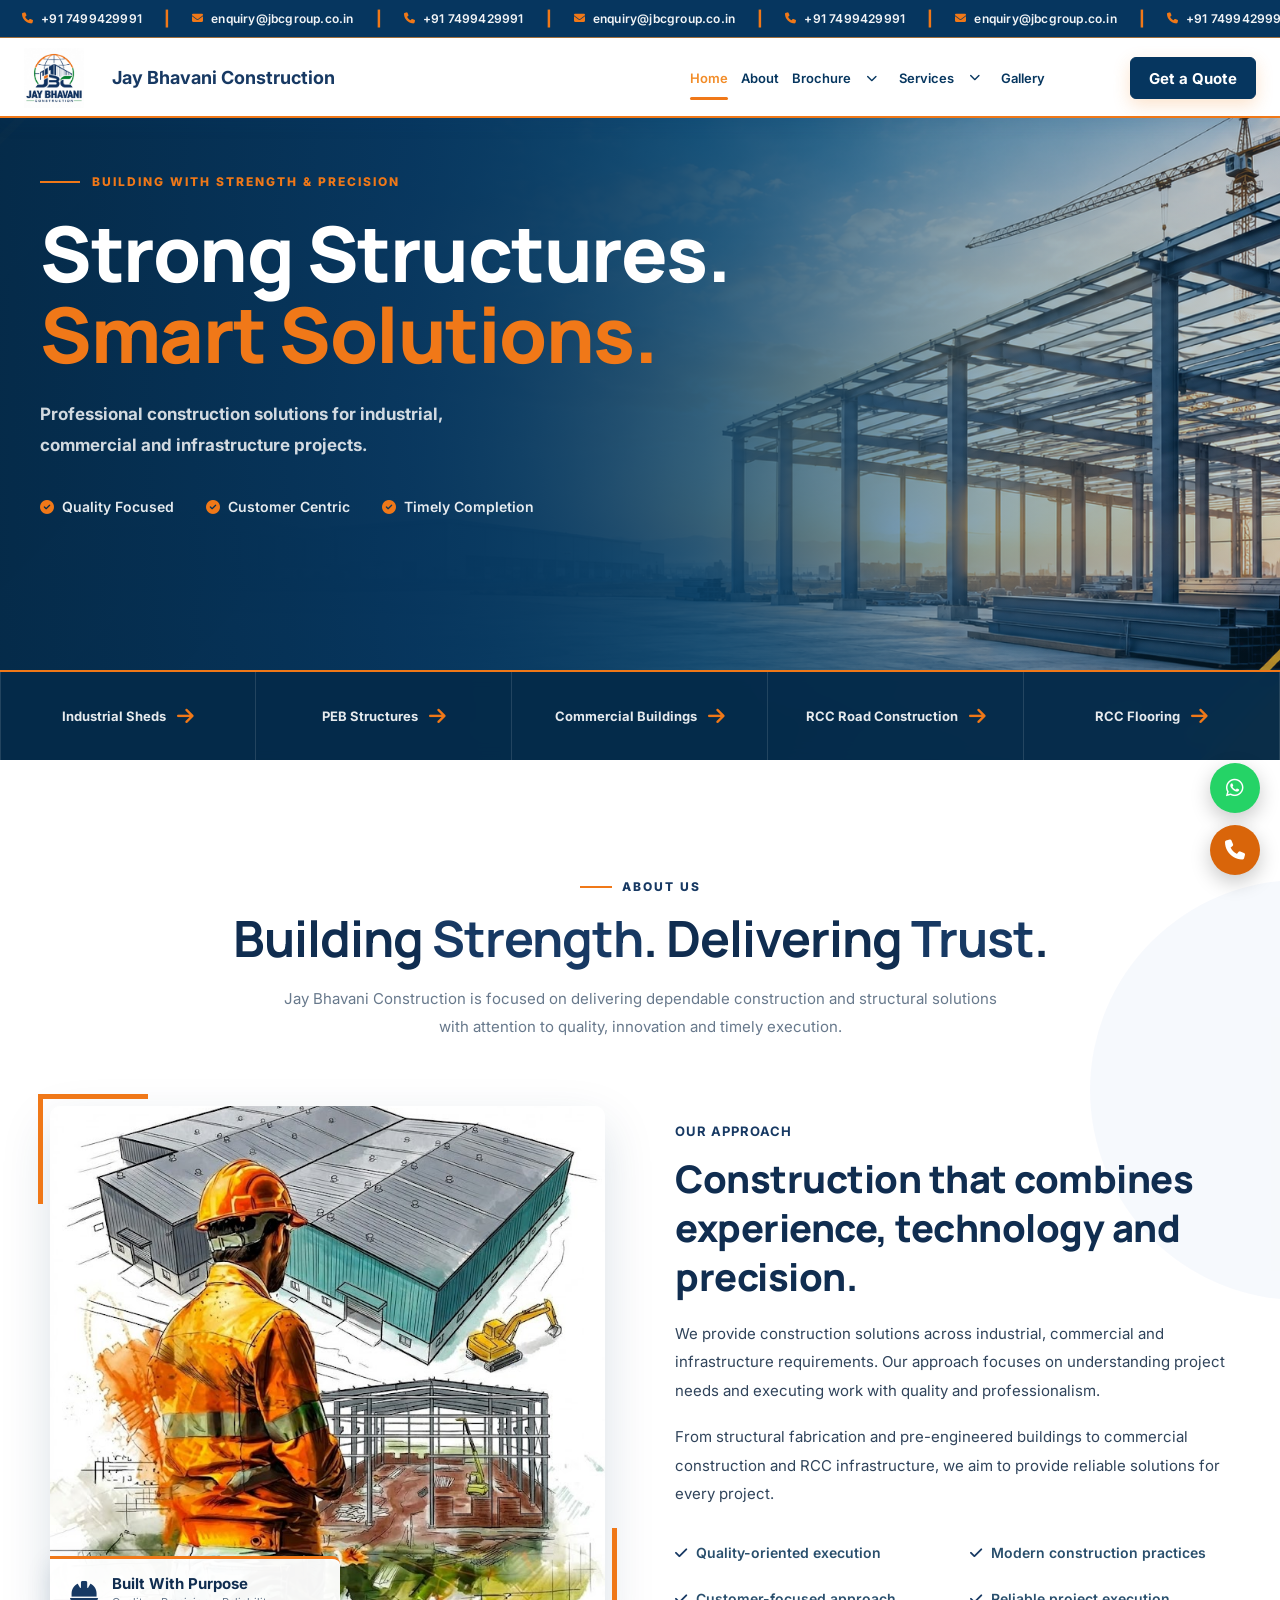
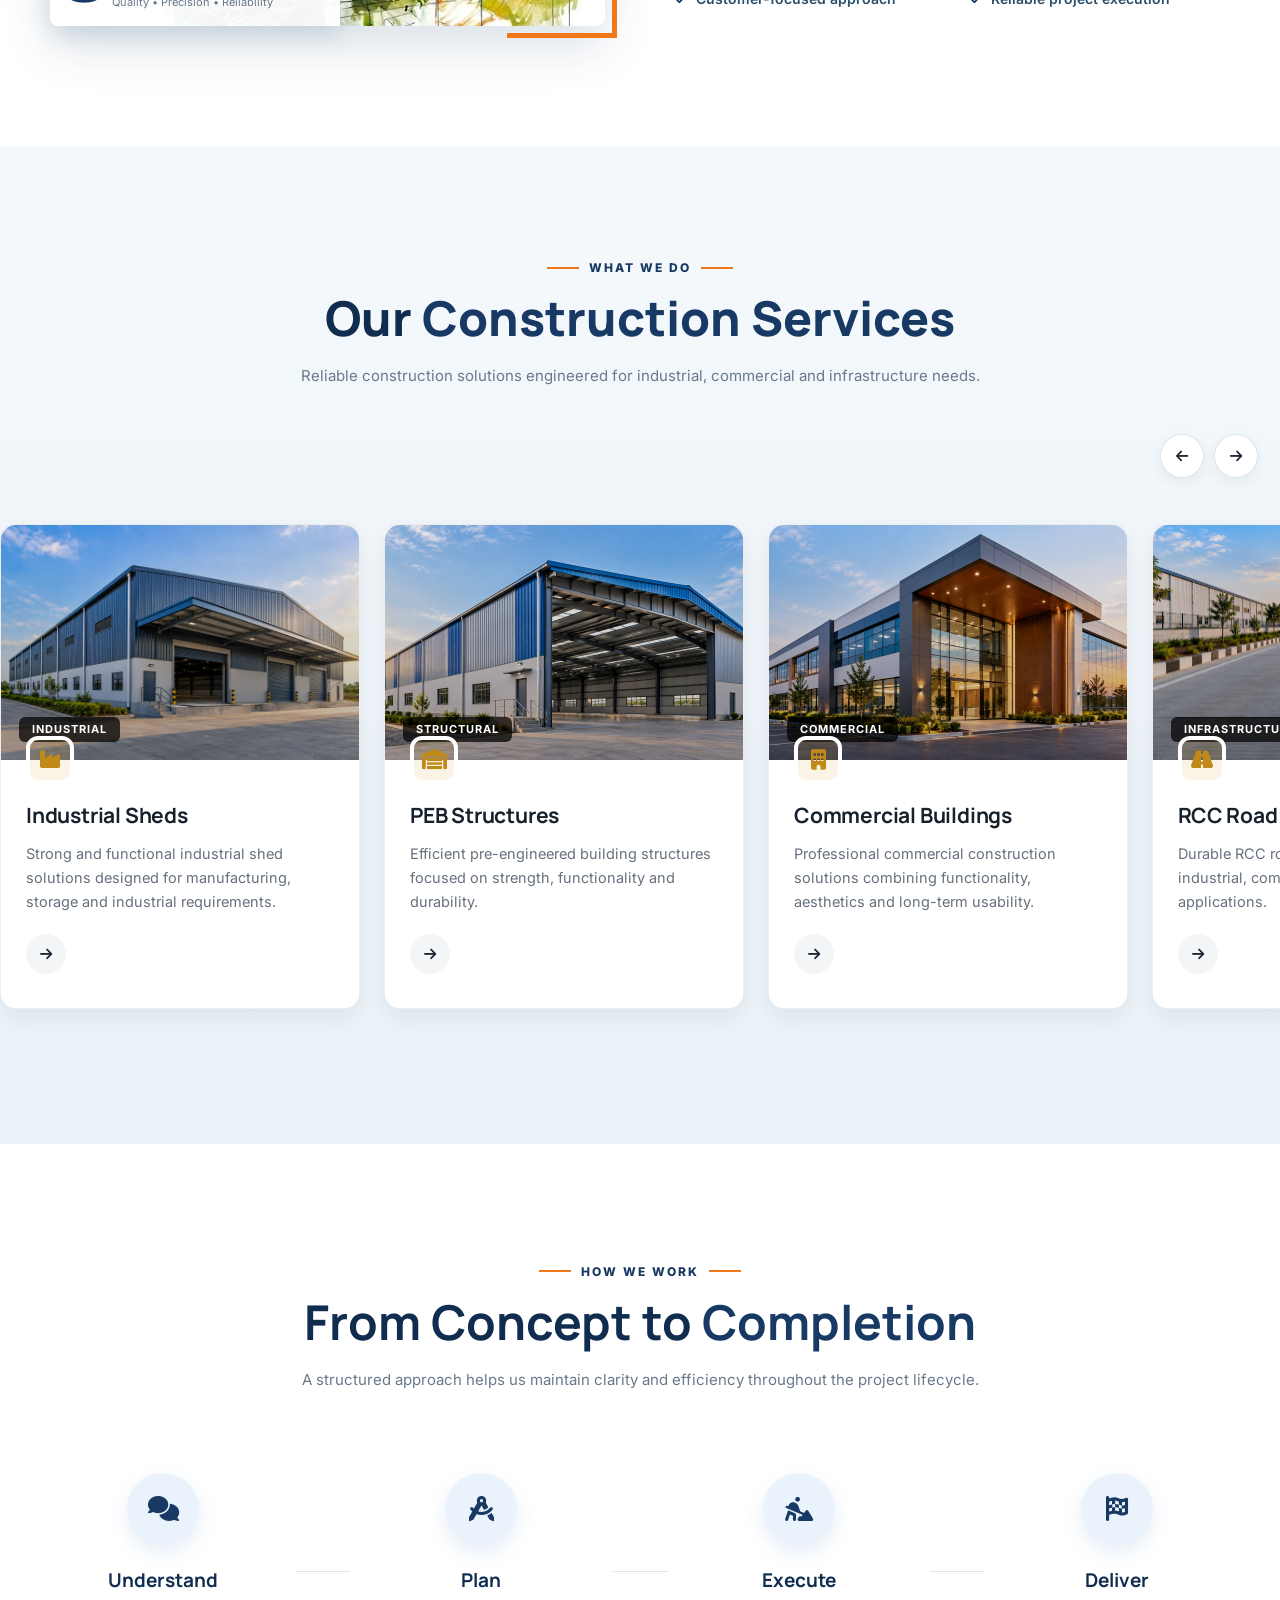
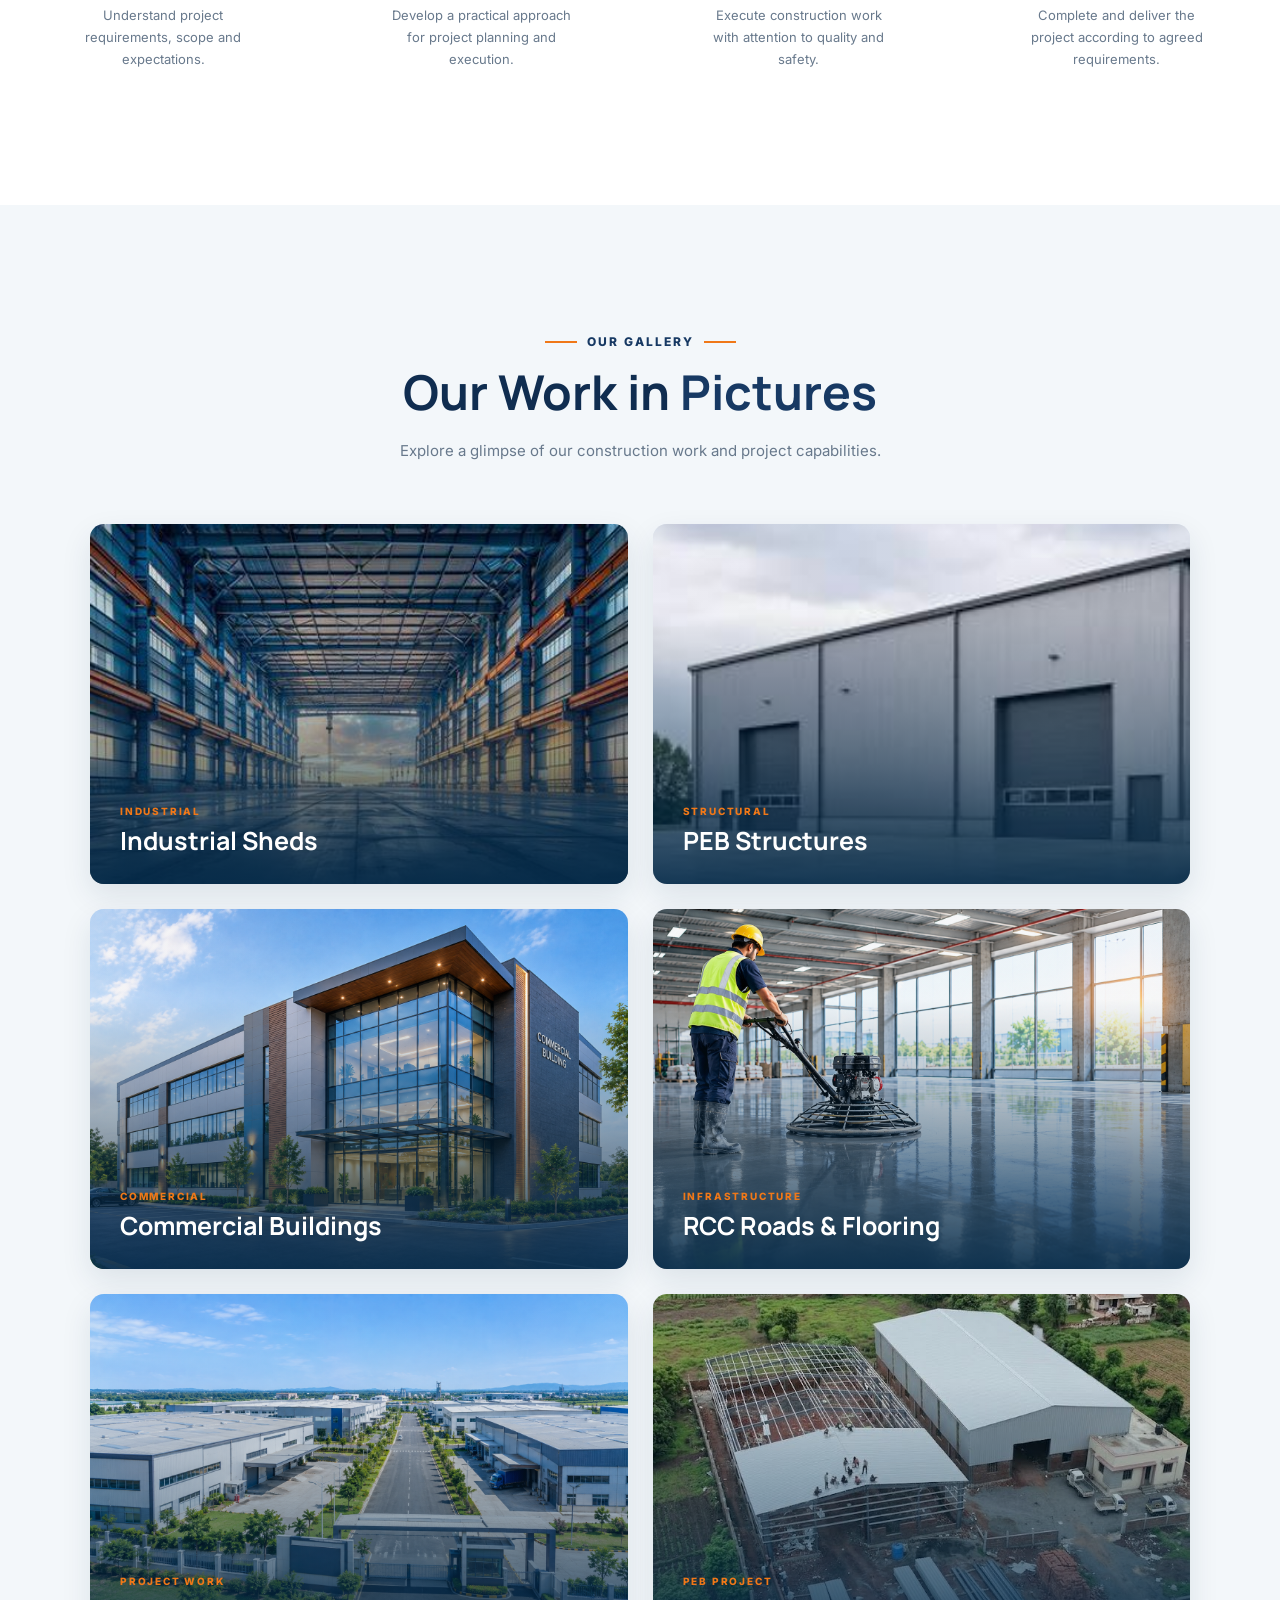
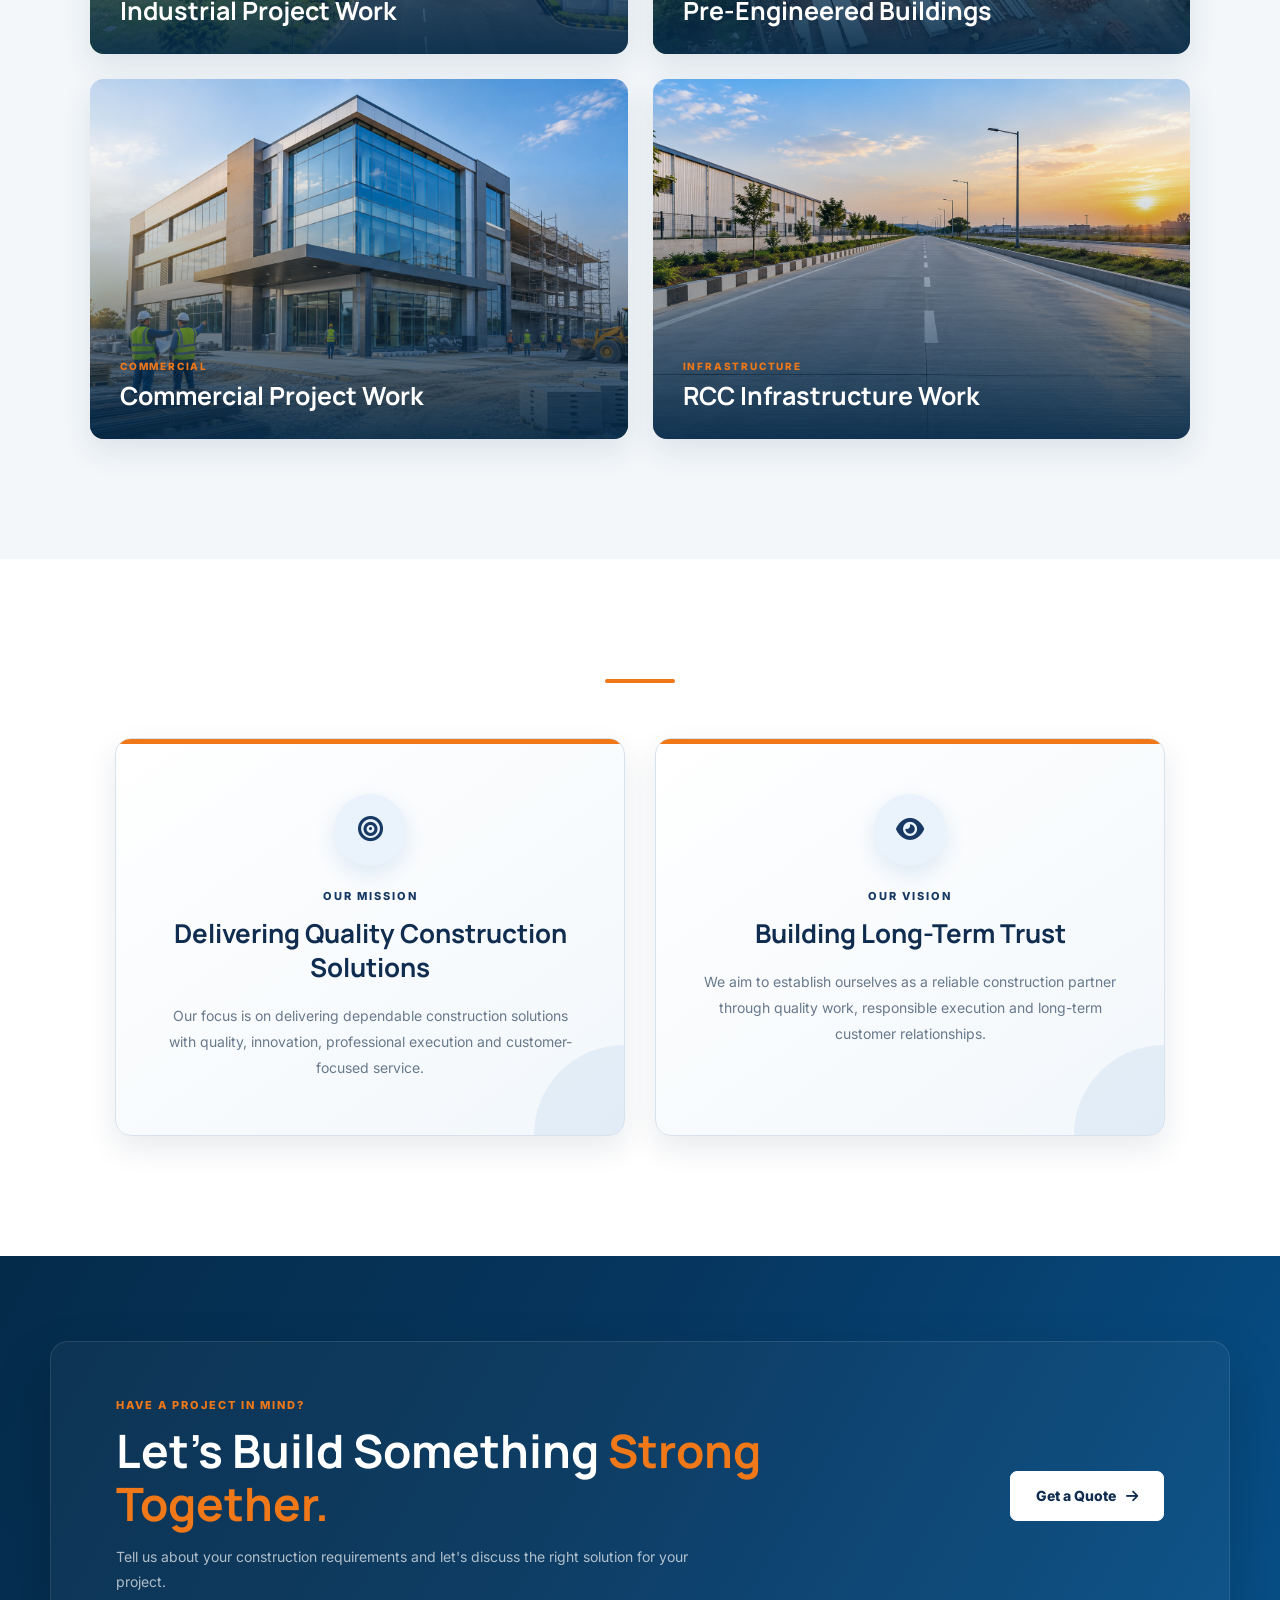
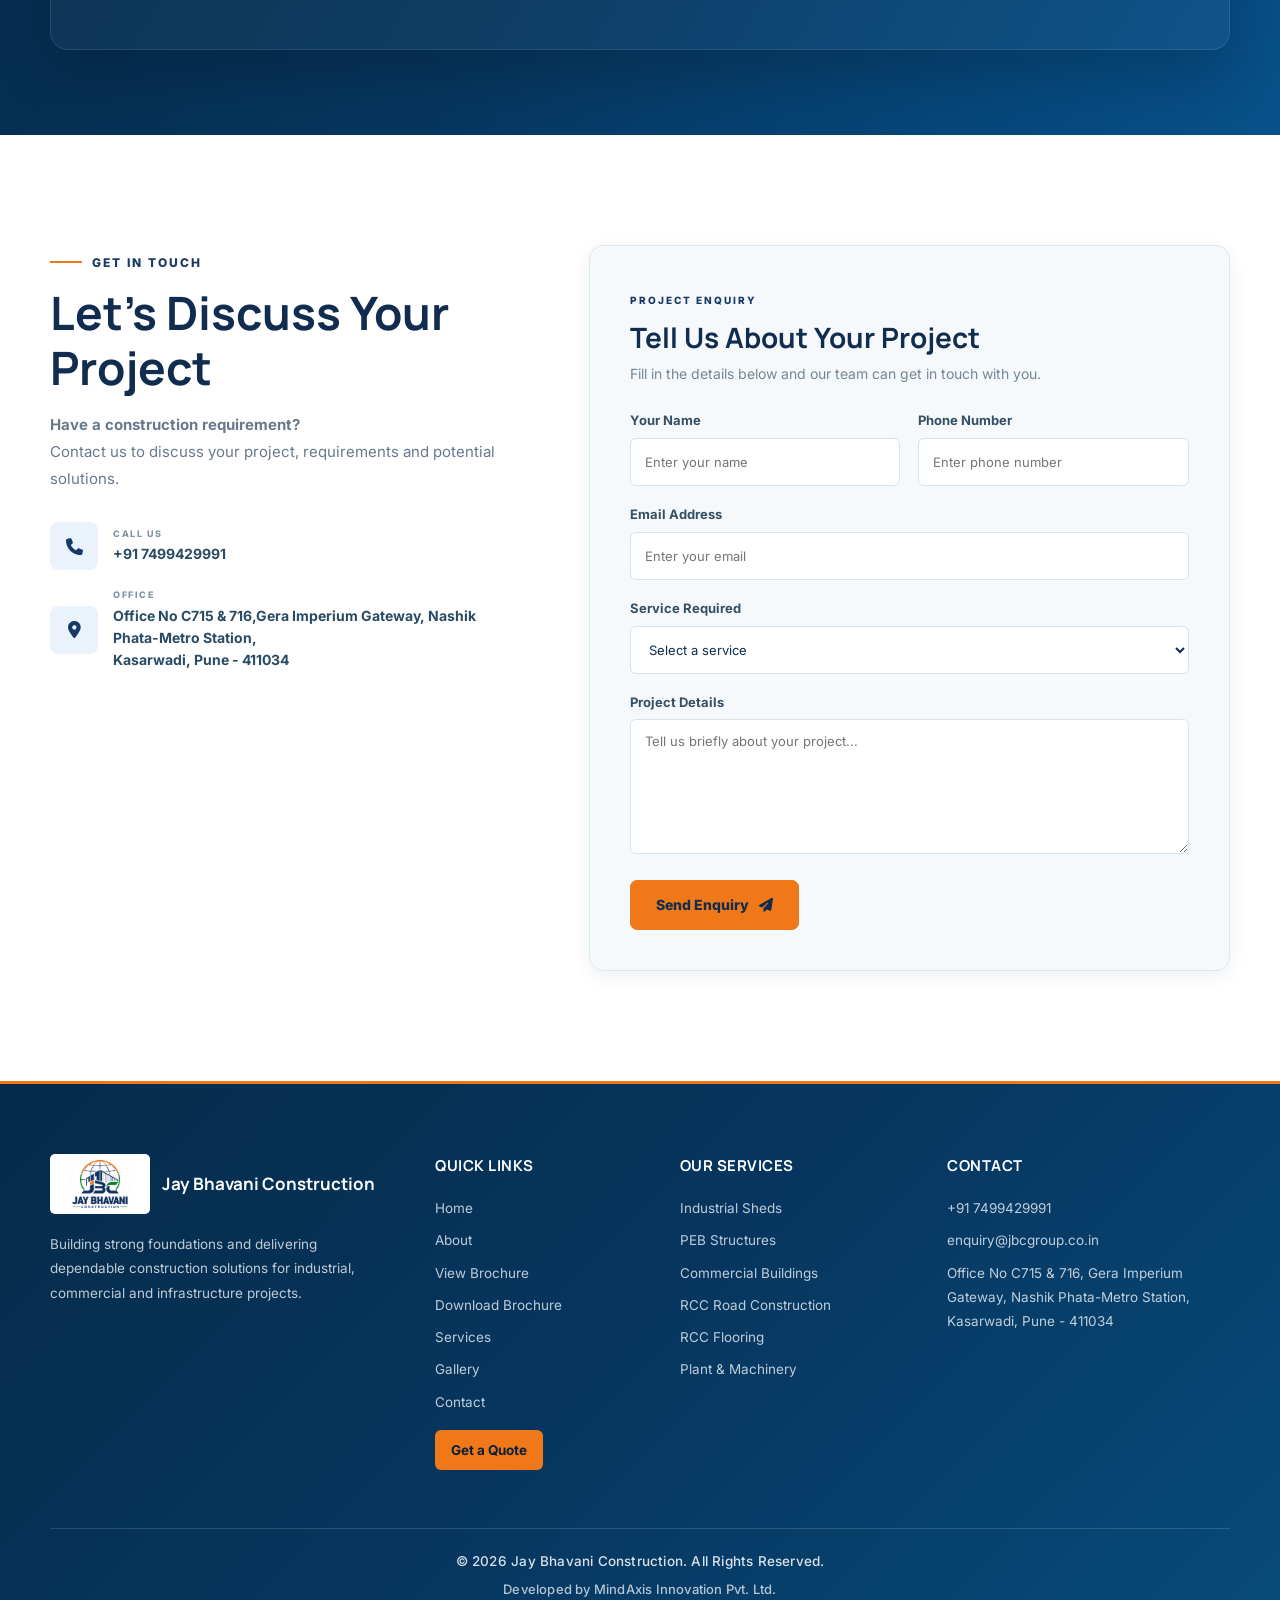
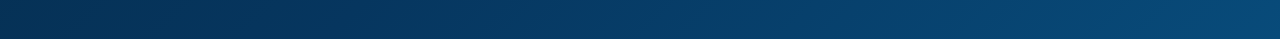
==== index.html @ 78c59402 "Update website" ====
<!DOCTYPE html>
<html lang="en">

<head>
    <meta charset="UTF-8">
    <meta name="viewport" content="width=device-width, initial-scale=1.0">

    <meta name="description"
          content="Jay Bhavani Construction - Industrial Sheds, PEB Structures, Commercial Buildings, RCC Road Construction and RCC Flooring.">

    <meta name="keywords"
          content="Jay Bhavani Construction, Industrial Sheds, PEB Structures, Commercial Buildings, RCC Roads, RCC Flooring, Construction">

    <meta name="author" content="Jay Bhavani Construction">

    <title>Jay Bhavani Construction | Strong Structures. Smart Solutions.</title>

    <!-- GOOGLE FONTS -->
    <link rel="preconnect" href="https://fonts.googleapis.com">
    <link rel="preconnect" href="https://fonts.gstatic.com" crossorigin>

    <link href="https://fonts.googleapis.com/css2?family=Inter:wght@400;500;600;700;800&family=Manrope:wght@400;500;600;700;800&display=swap"
          rel="stylesheet">

    <link href="https://fonts.googleapis.com/css2?family=Montserrat:wght@600;700;800&display=swap"
          rel="stylesheet">

    <!-- FONT AWESOME -->
    <link rel="stylesheet"
          href="https://cdnjs.cloudflare.com/ajax/libs/font-awesome/6.5.2/css/all.min.css">

    <!-- SHARED HEADER & FOOTER CSS -->


    <!-- MAIN CSS -->
    <link rel="stylesheet" href="style.css">

    <!-- SERVICES SLIDER AND GALLERY ANIMATIONS -->
    <style>
        /* =====================================================
           SERVICES SLIDER
        ===================================================== */

        .services-slider {
            width: 100%;
            overflow: hidden;
            position: relative;
            padding: 12px 0 30px;
        }

        .services-track {
            display: flex;
            align-items: stretch;
            gap: 24px;
            width: max-content;
            will-change: transform;
            transition: transform 1s cubic-bezier(0.22, 1, 0.36, 1);
        }

        .service-card {
            flex: 0 0 var(--service-card-width, 360px);
            width: var(--service-card-width, 360px);
            min-width: var(--service-card-width, 360px);
            height: 485px;
            display: flex;
            flex-direction: column;
            box-sizing: border-box;
            background: #ffffff;
            border-radius: 16px;
            overflow: hidden;
            border: 1px solid rgba(20, 35, 55, 0.08);
            text-decoration: none;
            box-shadow: 0 8px 24px rgba(0, 0, 0, 0.07);
            position: relative;
            transition: transform 0.35s ease,
                        box-shadow 0.35s ease;
        }

        .service-card:hover {
            transform: translateY(-8px);
            box-shadow: 0 18px 40px rgba(0, 0, 0, 0.13);
        }

        .service-image {
            width: 100%;
            height: 235px;
            min-height: 235px;
            position: relative;
            overflow: hidden;
            flex-shrink: 0;
            background: #e9edf1;
        }

        .service-image img {
            width: 100%;
            height: 100%;
            display: block;
            object-fit: cover;
            object-position: center;
            transition: transform 0.7s ease;
        }

        .service-card:hover .service-image img {
            transform: scale(1.07);
        }

        .service-image::after {
            content: "";
            position: absolute;
            inset: 0;
            background: linear-gradient(
                to bottom,
                rgba(0, 0, 0, 0.02),
                rgba(0, 0, 0, 0.28)
            );
            pointer-events: none;
        }

        .service-category {
            position: absolute;
            left: 18px;
            bottom: 18px;
            z-index: 2;
            padding: 7px 13px;
            border-radius: 6px;
            background: rgba(0, 0, 0, 0.72);
            color: #ffffff;
            font-size: 11px;
            font-weight: 700;
            letter-spacing: 1px;
            line-height: 1;
        }

        .service-content {
            flex: 1;
            display: flex;
            flex-direction: column;
            padding: 25px 25px 23px;
            box-sizing: border-box;
            background: #ffffff;
        }

        .service-icon {
            width: 48px;
            height: 48px;
            flex-shrink: 0;
            display: flex;
            align-items: center;
            justify-content: center;
            border-radius: 12px;
            background: rgba(214, 164, 55, 0.12);
            color: #c18a18;
            font-size: 20px;
            margin-bottom: 17px;
            transition: background 0.3s ease,
                        color 0.3s ease,
                        transform 0.3s ease;
        }

        .service-card:hover .service-icon {
            background: #c18a18;
            color: #ffffff;
            transform: translateY(-2px);
        }

        .service-content h3 {
            margin: 0 0 11px;
            min-height: 30px;
            color: #17212b;
            font-size: 21px;
            line-height: 1.35;
            font-weight: 700;
            letter-spacing: -0.2px;
        }

        .service-content p {
            margin: 0;
            color: #66717d;
            font-size: 14.5px;
            line-height: 1.65;
            display: -webkit-box;
            -webkit-line-clamp: 4;
            -webkit-box-orient: vertical;
            overflow: hidden;
        }

        .service-arrow {
            width: 40px;
            height: 40px;
            margin-top: auto;
            display: flex;
            align-items: center;
            justify-content: center;
            border-radius: 50%;
            background: #f3f5f7;
            color: #1c2935;
            font-size: 14px;
            transition: background 0.3s ease,
                        color 0.3s ease,
                        transform 0.3s ease;
        }

        .service-card:hover .service-arrow {
            background: #c18a18;
            color: #ffffff;
            transform: translateX(5px);
        }

        .service-card::before {
            content: "";
            position: absolute;
            left: 0;
            right: 0;
            bottom: 0;
            height: 3px;
            background: #c18a18;
            transform: scaleX(0);
            transform-origin: left;
            transition: transform 0.35s ease;
            z-index: 5;
        }

        .service-card:hover::before {
            transform: scaleX(1);
        }

        .services-controls-row {
            display: flex;
            justify-content: flex-end;
            align-items: center;
            margin-bottom: 18px;
        }

        .services-slider-controls {
            display: flex;
            gap: 10px;
        }

        .service-nav-btn {
            width: 44px;
            height: 44px;
            border: 1px solid rgba(20, 35, 55, 0.12);
            border-radius: 50%;
            background: #ffffff;
            color: #1d2935;
            display: flex;
            align-items: center;
            justify-content: center;
            cursor: pointer;
            font-size: 14px;
            box-shadow: 0 5px 15px rgba(0, 0, 0, 0.06);
            transition: background 0.3s ease,
                        color 0.3s ease,
                        border-color 0.3s ease,
                        transform 0.3s ease,
                        box-shadow 0.3s ease;
        }

        .service-nav-btn:hover {
            background: #c18a18;
            color: #ffffff;
            border-color: #c18a18;
            transform: translateY(-2px);
            box-shadow: 0 8px 20px rgba(193, 138, 24, 0.25);
        }

        @media (min-width: 1101px) {
            .service-card {
                height: 485px;
            }

            .service-image {
                height: 235px;
                min-height: 235px;
            }
        }

        @media (max-width: 1100px) and (min-width: 769px) {
            .services-track {
                gap: 24px;
            }

            .service-card {
                height: 465px;
            }

            .service-image {
                height: 220px;
                min-height: 220px;
            }

            .service-content {
                padding: 22px;
            }

            .service-content h3 {
                font-size: 20px;
            }

            .service-content p {
                font-size: 14px;
            }
        }

        @media (max-width: 768px) {
            .services-slider {
                padding-bottom: 20px;
            }

            .services-track {
                gap: 16px;
            }

            .service-card {
                height: 450px;
                border-radius: 14px;
            }

            .service-image {
                height: 215px;
                min-height: 215px;
            }

            .service-content {
                padding: 21px;
            }

            .service-icon {
                width: 44px;
                height: 44px;
                margin-bottom: 14px;
            }

            .service-content h3 {
                font-size: 19px;
            }

            .service-content p {
                font-size: 14px;
                line-height: 1.6;
            }

            .services-controls-row {
                justify-content: center;
                margin-bottom: 15px;
            }
        }

        @media (max-width: 480px) {
            .service-card {
                height: 440px;
            }

            .service-image {
                height: 205px;
                min-height: 205px;
            }

            .service-content {
                padding: 19px;
            }

            .service-content h3 {
                font-size: 18px;
            }

            .service-category {
                left: 14px;
                bottom: 14px;
                font-size: 10px;
                padding: 6px 10px;
            }
        }

        /* =====================================================
           GALLERY ANIMATION
        ===================================================== */

        .gallery-item {
            opacity: 0;
            transform: translateY(55px) scale(0.96);
            transition: opacity 0.8s ease,
                        transform 0.8s cubic-bezier(0.22, 1, 0.36, 1);
            overflow: hidden;
        }

        .gallery-item.gallery-visible {
            opacity: 1;
            transform: translateY(0) scale(1);
        }

        .gallery-item:nth-child(1) { transition-delay: 0.05s; }
        .gallery-item:nth-child(2) { transition-delay: 0.15s; }
        .gallery-item:nth-child(3) { transition-delay: 0.25s; }
        .gallery-item:nth-child(4) { transition-delay: 0.35s; }
        .gallery-item:nth-child(5) { transition-delay: 0.45s; }
        .gallery-item:nth-child(6) { transition-delay: 0.55s; }
        .gallery-item:nth-child(7) { transition-delay: 0.65s; }
        .gallery-item:nth-child(8) { transition-delay: 0.75s; }

        .gallery-item img {
            transition: transform 0.7s ease;
        }

        .gallery-item:hover img {
            transform: scale(1.06);
        }

        @media (prefers-reduced-motion: reduce) {
            .services-track,
            .service-card,
            .service-image img,
            .gallery-item,
            .gallery-item img {
                transition: none !important;
            }
        }
    </style>
    <link rel="stylesheet" href="hf.css">
</head>

<body>

    <!-- TOP CONTACT BAR -->
    <div class="top-contact-bar" aria-label="Contact information">
    <div class="top-contact-track">
        <div class="top-contact-group">
            <a href="tel:+917499429991" class="top-contact-item"><i class="fa-solid fa-phone" aria-hidden="true"></i> +91 7499429991</a>
            <span class="top-contact-separator">|</span>
            <a href="mailto:enquiry@jbcgroup.co.in" class="top-contact-item"><i class="fa-solid fa-envelope" aria-hidden="true"></i> enquiry@jbcgroup.co.in</a>
            <span class="top-contact-separator">|</span>
            <a href="tel:+917499429991" class="top-contact-item"><i class="fa-solid fa-phone" aria-hidden="true"></i> +91 7499429991</a>
            <span class="top-contact-separator">|</span>
            <a href="mailto:enquiry@jbcgroup.co.in" class="top-contact-item"><i class="fa-solid fa-envelope" aria-hidden="true"></i> enquiry@jbcgroup.co.in</a>
            <span class="top-contact-separator">|</span>
        </div>
        <div class="top-contact-group" aria-hidden="true">
            <a href="tel:+917499429991" class="top-contact-item" tabindex="-1"><i class="fa-solid fa-phone" aria-hidden="true"></i> +91 7499429991</a>
            <span class="top-contact-separator">|</span>
            <a href="mailto:enquiry@jbcgroup.co.in" class="top-contact-item" tabindex="-1"><i class="fa-solid fa-envelope" aria-hidden="true"></i> enquiry@jbcgroup.co.in</a>
            <span class="top-contact-separator">|</span>
            <a href="tel:+917499429991" class="top-contact-item" tabindex="-1"><i class="fa-solid fa-phone" aria-hidden="true"></i> +91 7499429991</a>
            <span class="top-contact-separator">|</span>
            <a href="mailto:enquiry@jbcgroup.co.in" class="top-contact-item" tabindex="-1"><i class="fa-solid fa-envelope" aria-hidden="true"></i> enquiry@jbcgroup.co.in</a>
            <span class="top-contact-separator">|</span>
        </div>
    </div>
</div>

    <header class="header" id="header">
        <div class="container nav-container">
            <a href="index.html#home" class="logo">
                <img src="./logoo.png" alt="Jay Bhavani Construction Logo" class="site-logo">
                <div class="logo-name">Jay Bhavani Construction</div>
            </a>

            <nav class="navbar" id="navbar" aria-label="Main navigation">
                <a href="index.html#home" class="nav-link active" aria-current="page">Home</a>
                <a href="about.html" class="nav-link">About</a>

                <div class="nav-item brochure-nav-item" id="brochureNavItem">
                    <div class="brochure-nav-header">
                        <button type="button" class="brochure-nav-trigger" id="brochureNavTrigger" aria-haspopup="true" aria-expanded="false" aria-controls="brochureDropdown">Brochure</button>
                        <button type="button" class="services-dropdown-toggle" id="brochureDropdownToggle" aria-label="Toggle Brochure menu" aria-expanded="false" aria-controls="brochureDropdown">
                            <i class="fa-solid fa-chevron-down" aria-hidden="true"></i>
                        </button>
                    </div>
                    <div class="services-dropdown brochure-dropdown" id="brochureDropdown" aria-hidden="true">
                        <a href="Jay_Bhawani_Construction_Brochure.pdf" class="services-dropdown-link" target="_blank" rel="noopener noreferrer">
                            <span class="services-dropdown-icon"><i class="fa-solid fa-eye" aria-hidden="true"></i></span>
                            <span><strong>View Brochure</strong><small>Open the brochure in a new tab</small></span>
                        </a>
                        <a href="Jay_Bhawani_Construction_Brochure.pdf" class="services-dropdown-link" download="Jay_Bhawani_Construction_Brochure.pdf">
                            <span class="services-dropdown-icon"><i class="fa-solid fa-download" aria-hidden="true"></i></span>
                            <span><strong>Download Brochure</strong><small>Save a copy of our brochure</small></span>
                        </a>
                    </div>
                </div>

                <div class="nav-item services-nav-item" id="servicesNavItem">
                    <div class="services-nav-header">
                        <a href="services.html" class="nav-link services-nav-link">Services</a>
                        <button type="button" class="services-dropdown-toggle" id="servicesDropdownToggle" aria-label="Toggle Services menu" aria-expanded="false" aria-controls="servicesDropdown">
                            <i class="fa-solid fa-chevron-down" aria-hidden="true"></i>
                        </button>
                    </div>
                    <div class="services-dropdown" id="servicesDropdown" aria-hidden="true">
                        <div class="services-dropdown-heading">
                            <span>OUR SERVICES</span>
                            <p>Explore our construction solutions</p>
                        </div>
                        <a href="industrial-sheds.html" class="services-dropdown-link">
                            <span class="services-dropdown-icon"><i class="fa-solid fa-industry" aria-hidden="true"></i></span>
                            <span><strong>Industrial Sheds</strong><small>Industrial construction solutions</small></span>
                            <i class="fa-solid fa-arrow-right dropdown-link-arrow" aria-hidden="true"></i>
                        </a>
                        <a href="pebstructure.html" class="services-dropdown-link">
                            <span class="services-dropdown-icon"><i class="fa-solid fa-warehouse" aria-hidden="true"></i></span>
                            <span><strong>PEB Structures</strong><small>Pre-engineered building structures</small></span>
                            <i class="fa-solid fa-arrow-right dropdown-link-arrow" aria-hidden="true"></i>
                        </a>
                        <a href="commercial-buildings.html" class="services-dropdown-link">
                            <span class="services-dropdown-icon"><i class="fa-solid fa-building" aria-hidden="true"></i></span>
                            <span><strong>Commercial Buildings</strong><small>Commercial construction projects</small></span>
                            <i class="fa-solid fa-arrow-right dropdown-link-arrow" aria-hidden="true"></i>
                        </a>
                        <a href="rcc-road-construction.html" class="services-dropdown-link">
                            <span class="services-dropdown-icon"><i class="fa-solid fa-road" aria-hidden="true"></i></span>
                            <span><strong>RCC Road Construction</strong><small>Durable RCC road solutions</small></span>
                            <i class="fa-solid fa-arrow-right dropdown-link-arrow" aria-hidden="true"></i>
                        </a>
                        <a href="rcc-flooring.html" class="services-dropdown-link">
                            <span class="services-dropdown-icon"><i class="fa-solid fa-layer-group" aria-hidden="true"></i></span>
                            <span><strong>RCC Flooring</strong><small>Strong and durable flooring</small></span>
                            <i class="fa-solid fa-arrow-right dropdown-link-arrow" aria-hidden="true"></i>
                        </a>
                        <a href="plant-machinery.html" class="services-dropdown-link">
                            <span class="services-dropdown-icon"><i class="fa-solid fa-gears" aria-hidden="true"></i></span>
                            <span><strong>Plant &amp; Machinery</strong><small>Advanced fleet &amp; modern equipment</small></span>
                            <i class="fa-solid fa-arrow-right dropdown-link-arrow" aria-hidden="true"></i>
                        </a>
                    </div>
                </div>

                <a href="gallery.html" class="nav-link">Gallery</a>
                <a href="contact.html" class="nav-link">Contact</a>
                <a href="contact.html" class="nav-quote">Get a Quote</a>
            </nav>

            <button class="menu-toggle" id="menuToggle" type="button" aria-label="Open Menu" aria-expanded="false" aria-controls="navbar">
                <span></span><span></span><span></span>
            </button>
        </div>
    </header>

    <main>

        <!-- HERO -->
        <section class="hero" id="home">
            <div class="hero-overlay"></div>

            <div class="container hero-container">
                <div class="hero-content">

                    <div class="hero-tag">
                        <span></span>
                        BUILDING WITH STRENGTH & PRECISION
                    </div>

                    <h1>
                        Strong Structures.
                        <span>Smart Solutions.</span>
                    </h1>

                    <p class="hero-description">
                        <strong>
                            Professional construction solutions for industrial,
                            <br>
                            commercial and infrastructure projects.
                        </strong>
                    </p>
                    <div class="hero-features">
                        <div class="hero-feature">
                            <i class="fa-solid fa-circle-check"></i>
                            <span>Quality Focused</span>
                        </div>

                        <div class="hero-feature">
                            <i class="fa-solid fa-circle-check"></i>
                            <span>Customer Centric</span>
                        </div>

                        <div class="hero-feature">
                            <i class="fa-solid fa-circle-check"></i>
                            <span>Timely Completion</span>
                        </div>
                    </div>

                </div>
            </div>

            <div class="hero-bottom">
                <div class="container hero-bottom-inner">

                    <a href="industrial-sheds.html" class="hero-bottom-item">
                        <div><span>Industrial Sheds</span></div>
                        <i class="fa-solid fa-arrow-right strip-arrow"></i>
                    </a>

                    <a href="pebstructure.html" class="hero-bottom-item">
                        <div><span>PEB Structures</span></div>
                        <i class="fa-solid fa-arrow-right strip-arrow"></i>
                    </a>

                    <a href="commercial-buildings.html" class="hero-bottom-item">
                        <div><span>Commercial Buildings</span></div>
                        <i class="fa-solid fa-arrow-right strip-arrow"></i>
                    </a>

                    <a href="rcc-road-construction.html" class="hero-bottom-item">
                        <div><span>RCC Road Construction</span></div>
                        <i class="fa-solid fa-arrow-right strip-arrow"></i>
                    </a>

                    <a href="rcc-flooring.html" class="hero-bottom-item">
                        <div><span>RCC Flooring</span></div>
                        <i class="fa-solid fa-arrow-right strip-arrow"></i>
                    </a>

                </div>
            </div>
        </section>

        <!-- ABOUT -->
        <section class="section about-section" id="about">
            <div class="container">

                <div class="section-heading">
                    <div class="section-tag">
                        <span></span>
                        ABOUT US
                    </div>

                    <h2>
                        Building <span>Strength</span>.
                        Delivering <span>Trust</span>.
                    </h2>

                    <p>
                        Jay Bhavani Construction is focused on delivering dependable
                        construction and structural solutions with attention to
                        quality, innovation and timely execution.
                    </p>
                </div>

                <div class="about-grid">

                    <div class="about-image">
                        <img src="images/ABOUTSECTIONIMAG.jpg"
                             alt="Industrial Shed Construction">

                        <div class="image-badge">
                            <i class="fa-solid fa-hard-hat"></i>
                            <div>
                                <strong>Built With Purpose</strong>
                                <small>Quality • Precision • Reliability</small>
                            </div>
                        </div>
                    </div>

                    <div class="about-content">
                        <span class="content-label"><strong>OUR APPROACH</strong></span>

                        <h3>
                            Construction that combines experience, technology and precision.
                        </h3>

                        <p>
                            We provide construction solutions across industrial,
                            commercial and infrastructure requirements. Our approach
                            focuses on understanding project needs and executing work
                            with quality and professionalism.
                        </p>

                        <p>
                            From structural fabrication and pre-engineered buildings
                            to commercial construction and RCC infrastructure, we aim
                            to provide reliable solutions for every project.
                        </p>

                        <div class="about-points">
                            <div>
                                <i class="fa-solid fa-check"></i>
                                <span>Quality-oriented execution</span>
                            </div>

                            <div>
                                <i class="fa-solid fa-check"></i>
                                <span>Modern construction practices</span>
                            </div>

                            <div>
                                <i class="fa-solid fa-check"></i>
                                <span>Customer-focused approach</span>
                            </div>

                            <div>
                                <i class="fa-solid fa-check"></i>
                                <span>Reliable project execution</span>
                            </div>
                        </div>
                    </div>

                </div>
            </div>
        </section>

        <!-- SERVICES -->
        <section class="section services-section" id="services">
            <div class="container">

                <div class="section-heading centered">
                    <div class="section-tag">
                        <span></span>
                        WHAT WE DO
                        <span></span>
                    </div>

                    <h2>Our <span>Construction Services</span></h2>

                    <p>
                        Reliable construction solutions engineered for industrial,
                        commercial and infrastructure needs.
                    </p>
                </div>

                <div class="services-controls-row">
                    <div class="services-slider-controls"
                         aria-label="Services navigation">

                        <button type="button"
                                class="service-nav-btn service-prev"
                                aria-label="Previous services"
                                title="Previous services">
                            <i class="fa-solid fa-arrow-left"></i>
                        </button>

                        <button type="button"
                                class="service-nav-btn service-next"
                                aria-label="Next services"
                                title="Next services">
                            <i class="fa-solid fa-arrow-right"></i>
                        </button>
                    </div>
                </div>

                <div class="services-slider">
                    <div class="services-track">

                        <a href="industrial-sheds.html" class="service-card">
                            <div class="service-image">
                                <img src="images/industrial-shed.jpg"
                                     alt="Industrial Shed Construction">
                                <div class="service-category">INDUSTRIAL</div>
                            </div>

                            <div class="service-content">
                                <div class="service-icon">
                                    <i class="fa-solid fa-industry"></i>
                                </div>

                                <h3>Industrial Sheds</h3>

                                <p>
                                    Strong and functional industrial shed solutions
                                    designed for manufacturing, storage and industrial
                                    requirements.
                                </p>

                                <span class="service-arrow">
                                    <i class="fa-solid fa-arrow-right"></i>
                                </span>
                            </div>
                        </a>

                        <a href="pebstructure.html" class="service-card">
                            <div class="service-image">
                                <img src="images/peb-structure.jpg"
                                     alt="PEB Structure Construction">
                                <div class="service-category">STRUCTURAL</div>
                            </div>

                            <div class="service-content">
                                <div class="service-icon">
                                    <i class="fa-solid fa-warehouse"></i>
                                </div>

                                <h3>PEB Structures</h3>

                                <p>
                                    Efficient pre-engineered building structures
                                    focused on strength, functionality and durability.
                                </p>

                                <span class="service-arrow">
                                    <i class="fa-solid fa-arrow-right"></i>
                                </span>
                            </div>
                        </a>

                        <a href="commercial-buildings.html" class="service-card">
                            <div class="service-image">
                                <img src="images/commercial-building.jpg"
                                     alt="Commercial Building Construction">
                                <div class="service-category">COMMERCIAL</div>
                            </div>

                            <div class="service-content">
                                <div class="service-icon">
                                    <i class="fa-solid fa-building"></i>
                                </div>

                                <h3>Commercial Buildings</h3>

                                <p>
                                    Professional commercial construction solutions
                                    combining functionality, aesthetics and long-term
                                    usability.
                                </p>

                                <span class="service-arrow">
                                    <i class="fa-solid fa-arrow-right"></i>
                                </span>
                            </div>
                        </a>

                        <a href="rcc-road-construction.html" class="service-card">
                            <div class="service-image">
                                <img src="images/rcc-road.jpg"
                                     alt="RCC Road Construction">
                                <div class="service-category">INFRASTRUCTURE</div>
                            </div>

                            <div class="service-content">
                                <div class="service-icon">
                                    <i class="fa-solid fa-road"></i>
                                </div>

                                <h3>RCC Road Construction</h3>

                                <p>
                                    Durable RCC road construction solutions for
                                    industrial, commercial and infrastructure
                                    applications.
                                </p>

                                <span class="service-arrow">
                                    <i class="fa-solid fa-arrow-right"></i>
                                </span>
                            </div>
                        </a>

                        <a href="rcc-flooring.html" class="service-card">
                            <div class="service-image">
                                <img src="images/RCC Roads & Flooring.png"
                                     alt="RCC Flooring Construction">
                                <div class="service-category">FLOORING</div>
                            </div>

                            <div class="service-content">
                                <div class="service-icon">
                                    <i class="fa-solid fa-layer-group"></i>
                                </div>

                                <h3>RCC Flooring</h3>

                                <p>
                                    High-quality RCC flooring solutions designed for
                                    strength, durability and long-term performance.
                                </p>

                                <span class="service-arrow">
                                    <i class="fa-solid fa-arrow-right"></i>
                                </span>
                            </div>
                        </a>

                        <a href="plant-machinery.html" class="service-card">
                            <div class="service-image">
                                <img src="images/hero-bg.png"
                                     alt="Plant and Machinery Fleet">
                                <div class="service-category">EQUIPMENT FLEET</div>
                            </div>

                            <div class="service-content">
                                <div class="service-icon">
                                    <i class="fa-solid fa-gears"></i>
                                </div>

                                <h3>Plant &amp; Machinery</h3>

                                <p>
                                    Advanced heavy equipment fleet including mobile batching
                                    plants, sensor screed pavers, and laser screeds for high-speed
                                    civil execution.
                                </p>

                                <span class="service-arrow">
                                    <i class="fa-solid fa-arrow-right"></i>
                                </span>
                            </div>
                        </a>

                    </div>
                </div>
            </div>
        </section>

        <!-- PROCESS -->
        <section class="section process-section" id="process">
            <div class="container">

                <div class="section-heading centered">
                    <div class="section-tag">
                        <span></span>
                        HOW WE WORK
                        <span></span>
                    </div>

                    <h2>From Concept to <span>Completion</span></h2>

                    <p>
                        A structured approach helps us maintain clarity and efficiency
                        throughout the project lifecycle.
                    </p>
                </div>

                <div class="process-grid">

                    <div class="process-item">
                        <div class="process-icon">
                            <i class="fa-solid fa-comments"></i>
                        </div>
                        <h3>Understand</h3>
                        <p>Understand project requirements, scope and expectations.</p>
                    </div>

                    <div class="process-line"></div>

                    <div class="process-item">
                        <div class="process-icon">
                            <i class="fa-solid fa-compass-drafting"></i>
                        </div>
                        <h3>Plan</h3>
                        <p>Develop a practical approach for project planning and execution.</p>
                    </div>

                    <div class="process-line"></div>

                    <div class="process-item">
                        <div class="process-icon">
                            <i class="fa-solid fa-person-digging"></i>
                        </div>
                        <h3>Execute</h3>
                        <p>Execute construction work with attention to quality and safety.</p>
                    </div>

                    <div class="process-line"></div>

                    <div class="process-item">
                        <div class="process-icon">
                            <i class="fa-solid fa-flag-checkered"></i>
                        </div>
                        <h3>Deliver</h3>
                        <p>Complete and deliver the project according to agreed requirements.</p>
                    </div>

                </div>
            </div>
        </section>

        <!-- GALLERY -->
        <section class="section gallery-section" id="gallery">
            <div class="container">

                <div class="section-heading centered">
                    <div class="section-tag">
                        <span></span>
                        OUR GALLERY
                        <span></span>
                    </div>

                    <h2>Our Work in <span>Pictures</span></h2>

                    <p>
                        Explore a glimpse of our construction work and project capabilities.
                    </p>
                </div>

                <div class="gallery-grid">

                    <div class="gallery-item">
                        <img src="images/industrialshedd.jpg"
                             alt="Industrial Shed Construction">
                        <div class="gallery-caption">
                            <span>INDUSTRIAL</span>
                            <h3>Industrial Sheds</h3>
                        </div>
                    </div>

                    <div class="gallery-item">
                        <img src="images/PPEB.jpg" alt="PEB Construction">
                        <div class="gallery-caption">
                            <span>STRUCTURAL</span>
                            <h3>PEB Structures</h3>
                        </div>
                    </div>

                    <div class="gallery-item">
                        <img src="images/commercialbuildingg.jpg"
                             alt="Commercial Construction">
                        <div class="gallery-caption">
                            <span>COMMERCIAL</span>
                            <h3>Commercial Buildings</h3>
                        </div>
                    </div>

                    <div class="gallery-item">
                        <img src="images/rcc flooring.png"
                             alt="RCC Road Construction">
                        <div class="gallery-caption">
                            <span>INFRASTRUCTURE</span>
                            <h3>RCC Roads &amp; Flooring</h3>
                        </div>
                    </div>

                    <div class="gallery-item">
                        <img src="images/industrail park.png"
                             alt="Industrial Construction Project">
                        <div class="gallery-caption">
                            <span>PROJECT WORK</span>
                            <h3>Industrial Project Work</h3>
                        </div>
                    </div>

                    <div class="gallery-item">
                        <img src="images/peb.jpg"
                             alt="Pre Engineered Building Project">
                        <div class="gallery-caption">
                            <span>PEB PROJECT</span>
                            <h3>Pre-Engineered Buildings</h3>
                        </div>
                    </div>

                    <div class="gallery-item">
                        <img src="images/comercialwork.png"
                             alt="Commercial Building Project">
                        <div class="gallery-caption">
                            <span>COMMERCIAL</span>
                            <h3>Commercial Project Work</h3>
                        </div>
                    </div>

                    <div class="gallery-item">
                        <img src="images/rcc-road.jpg"
                             alt="RCC Infrastructure Project">
                        <div class="gallery-caption">
                            <span>INFRASTRUCTURE</span>
                            <h3>RCC Infrastructure Work</h3>
                        </div>
                    </div>

                </div>
            </div>
        </section>

        <!-- MISSION / VISION -->
        <section class="section mission-section">
            <div class="container">
                <div class="mission-grid">

                    <div class="mission-card">
                        <div class="mission-icon">
                            <i class="fa-solid fa-bullseye"></i>
                        </div>

                        <span>OUR MISSION</span>

                        <h3>Delivering Quality Construction Solutions</h3>

                        <p>
                            Our focus is on delivering dependable construction
                            solutions with quality, innovation, professional
                            execution and customer-focused service.
                        </p>
                    </div>

                    <div class="mission-card">
                        <div class="mission-icon">
                            <i class="fa-solid fa-eye"></i>
                        </div>

                        <span>OUR VISION</span>

                        <h3>Building Long-Term Trust</h3>

                        <p>
                            We aim to establish ourselves as a reliable construction
                            partner through quality work, responsible execution and
                            long-term customer relationships.
                        </p>
                    </div>

                </div>
            </div>
        </section>

        <!-- CTA -->
        <section class="cta-section">
            <div class="container">
                <div class="cta-box">

                    <div>
                        <span>HAVE A PROJECT IN MIND?</span>

                        <h2>
                            Let's Build Something
                            <strong>Strong Together.</strong>
                        </h2>

                        <p>
                            Tell us about your construction requirements and let's
                            discuss the right solution for your project.
                        </p>
                    </div>

                    <a href="#contact" class="btn btn-light">
                        Get a Quote
                        <i class="fa-solid fa-arrow-right"></i>
                    </a>

                </div>
            </div>
        </section>

        <!-- CONTACT -->
        <section class="section contact-section" id="contact">
            <div class="container">
                <div class="contact-grid">

                    <div class="contact-info">
                        <div class="section-tag">
                            <span></span>
                            GET IN TOUCH
                        </div>

                        <h2>Let's Discuss Your <span>Project</span></h2>

                        <p>
                            <strong>Have a construction requirement?</strong>
                            <br>
                            Contact us to discuss your project, requirements and
                            potential solutions.
                        </p>

                        <div class="contact-details">

                            <a href="tel:+917499429991" class="contact-item">
                                <div class="contact-icon">
                                    <i class="fa-solid fa-phone"></i>
                                </div>

                                <div>
                                    <small>CALL US</small>
                                    <strong>+91 7499429991</strong>
                                </div>
                            </a>

                            <div class="contact-item">
                                <div class="contact-icon">
                                    <i class="fa-solid fa-location-dot"></i>
                                </div>

                                <div>
                                    <small>OFFICE</small>
                                    <strong>
                                        Office No C715 & 716,Gera Imperium Gateway, Nashik Phata-Metro Station,<br>Kasarwadi, Pune - 411034</br>
                                    </strong>
                                </div>
                            </div>

                        </div>
                    </div>

                    <div class="contact-form-wrapper">
                        <div class="form-header">
                            <span>PROJECT ENQUIRY</span>
                            <h3>Tell Us About Your Project</h3>
                            <p>
                                Fill in the details below and our team can get in
                                touch with you.
                            </p>
                        </div>

                        <form id="contactForm"
                              action="https://formsubmit.co/rajeshwariarekar7@gmail.com"
                              method="POST">

                            <input type="hidden"
                                   name="_subject"
                                   value="New Project Enquiry - Jay Bhavani Construction">

                            <input type="hidden" name="_captcha" value="true">

                            <div class="form-row">
                                <div class="form-group">
                                    <label for="name">Your Name</label>
                                    <input type="text"
                                           id="name"
                                           name="name"
                                           placeholder="Enter your name"
                                           required>
                                </div>

                                <div class="form-group">
                                    <label for="phone">Phone Number</label>
                                    <input type="tel"
                                           id="phone"
                                           name="phone"
                                           placeholder="Enter phone number"
                                           required>
                                </div>
                            </div>

                            <div class="form-group">
                                <label for="email">Email Address</label>
                                <input type="email"
                                       id="email"
                                       name="email"
                                       placeholder="Enter your email"
                                       required>
                            </div>

                            <div class="form-group">
                                <label for="service">Service Required</label>
                                <select id="service" name="service" required>
                                    <option value="">Select a service</option>
                                    <option value="Industrial Sheds">Industrial Sheds</option>
                                    <option value="PEB Structures">PEB Structures</option>
                                    <option value="Commercial Buildings">Commercial Buildings</option>
                                    <option value="RCC Road Construction">RCC Road Construction</option>
                                    <option value="RCC Flooring">RCC Flooring</option>
                                    <option value="Other">Other</option>
                                </select>
                            </div>

                            <div class="form-group">
                                <label for="message">Project Details</label>
                                <textarea id="message"
                                          name="message"
                                          rows="5"
                                          placeholder="Tell us briefly about your project..."
                                          required></textarea>
                            </div>

                            <button type="submit" class="btn btn-primary form-submit">
                                Send Enquiry
                                <i class="fa-solid fa-paper-plane"></i>
                            </button>

                        </form>
                    </div>

                </div>
            </div>
        </section>

    </main>

    <!-- FOOTER -->
    <footer class="footer">
        <div class="container">
            <div class="footer-grid">
                <div class="footer-about">
                    <a href="index.html#home" class="footer-logo">
                        <img src="./logoo.png" alt="Jay Bhavani Construction Logo" class="footer-site-logo">
                        <span class="footer-logo-name">Jay Bhavani Construction</span>
                    </a>
                    <p>Building strong foundations and delivering dependable construction solutions for industrial, commercial and infrastructure projects.</p>
                </div>

                <div class="footer-column">
                    <h4>QUICK LINKS</h4>
                    <a href="index.html#home">Home</a>
                    <a href="about.html">About</a>
                    <a href="Jay_Bhawani_Construction_Brochure.pdf" target="_blank" rel="noopener noreferrer">View Brochure</a>
                    <a href="Jay_Bhawani_Construction_Brochure.pdf" download="Jay_Bhawani_Construction_Brochure.pdf">Download Brochure</a>
                    <a href="services.html">Services</a>
                    <a href="gallery.html">Gallery</a>
                    <a href="contact.html">Contact</a>
                    <a href="contact.html" class="footer-quote-link">Get a Quote</a>
                </div>

                <div class="footer-column">
                    <h4>OUR SERVICES</h4>
                    <a href="industrial-sheds.html">Industrial Sheds</a>
                    <a href="pebstructure.html">PEB Structures</a>
                    <a href="commercial-buildings.html">Commercial Buildings</a>
                    <a href="rcc-road-construction.html">RCC Road Construction</a>
                    <a href="rcc-flooring.html">RCC Flooring</a>
                    <a href="plant-machinery.html">Plant &amp; Machinery</a>
                </div>

                <div class="footer-column">
                    <h4>CONTACT</h4>
                    <a href="tel:+917499429991">+91 7499429991</a>
                    <a href="mailto:enquiry@jbcgroup.co.in">enquiry@jbcgroup.co.in</a>
                    <span>Office No C715 &amp; 716, Gera Imperium Gateway, Nashik Phata-Metro Station, Kasarwadi, Pune - 411034</span>
                </div>
            </div>

            <div class="footer-bottom">
                <p class="footer-copyright">&copy; <span id="currentYear"></span> Jay Bhavani Construction. All Rights Reserved.</p>
                <p class="footer-developed">Developed by MindAxis Innovation Pvt. Ltd.</p>
            </div>
        </div>
    </footer>

    <!-- FLOATING CONTACT -->
    <div class="floating-contact">
        <a href="https://wa.me/917499429991"
           target="_blank"
           rel="noopener noreferrer"
           class="float-btn whatsapp"
           aria-label="WhatsApp">
            <i class="fa-brands fa-whatsapp"></i>
        </a>

        <a href="tel:+917499429991"
           class="float-btn phone"
           aria-label="Phone">
            <i class="fa-solid fa-phone"></i>
        </a>
    </div>

    <!-- BACK TO TOP -->
    <button id="backToTop" class="back-to-top" aria-label="Back to top">
        <i class="fa-solid fa-arrow-up"></i>
    </button>

    <!-- SERVICES SLIDER JAVASCRIPT -->
    <script>
        document.addEventListener("DOMContentLoaded", function () {
            const track = document.querySelector(".services-track");
            const slider = document.querySelector(".services-slider");
            const prev = document.querySelector(".service-prev");
            const next = document.querySelector(".service-next");

            if (!track || !slider || !prev || !next) {
                return;
            }

            const cards = Array.from(track.querySelectorAll(".service-card"));

            let currentIndex = 0;
            let autoSlide = null;
            let resizeTimer;

            function getVisibleCards() {
                if (window.innerWidth <= 768) return 1;
                if (window.innerWidth <= 1100) return 2;
                return 3;
            }

            function getMaxIndex() {
                return Math.max(0, cards.length - getVisibleCards());
            }

            function slideServices() {
                if (!cards.length) return;

                const cardWidth = cards[0].getBoundingClientRect().width;
                const gap = parseFloat(getComputedStyle(track).gap) || 0;
                const distance = currentIndex * (cardWidth + gap);

                track.style.transform = `translateX(-${distance}px)`;
            }

            function nextSlide() {
                const max = getMaxIndex();
                currentIndex = currentIndex < max ? currentIndex + 1 : 0;
                slideServices();
            }

            function previousSlide() {
                const max = getMaxIndex();
                currentIndex = currentIndex > 0 ? currentIndex - 1 : max;
                slideServices();
            }

            function stopAutoSlide() {
                if (autoSlide !== null) {
                    clearInterval(autoSlide);
                    autoSlide = null;
                }
            }

            function startAutoSlide() {
                stopAutoSlide();
                autoSlide = setInterval(nextSlide, 3500);
            }

            next.addEventListener("click", function () {
                nextSlide();
                startAutoSlide();
            });

            prev.addEventListener("click", function () {
                previousSlide();
                startAutoSlide();
            });

            slider.addEventListener("mouseenter", stopAutoSlide);
            slider.addEventListener("mouseleave", startAutoSlide);

            let touchStartX = 0;
            let touchEndX = 0;

            slider.addEventListener("touchstart", function (event) {
                touchStartX = event.touches[0].clientX;
                stopAutoSlide();
            }, { passive: true });

            slider.addEventListener("touchend", function (event) {
                touchEndX = event.changedTouches[0].clientX;

                const difference = touchStartX - touchEndX;

                if (Math.abs(difference) > 50) {
                    if (difference > 0) {
                        nextSlide();
                    } else {
                        previousSlide();
                    }
                }

                startAutoSlide();
            }, { passive: true });

            window.addEventListener("resize", function () {
                clearTimeout(resizeTimer);

                resizeTimer = setTimeout(function () {
                    currentIndex = Math.min(currentIndex, getMaxIndex());
                    slideServices();
                }, 150);
            });

            slideServices();
            startAutoSlide();
        });
    </script>

    <!-- GALLERY ANIMATION -->
    <script>
        document.addEventListener("DOMContentLoaded", function () {
            const galleryItems = document.querySelectorAll(".gallery-item");

            if (!galleryItems.length) return;

            if (!("IntersectionObserver" in window)) {
                galleryItems.forEach(item => item.classList.add("gallery-visible"));
                return;
            }

            const galleryObserver = new IntersectionObserver(function (entries, observer) {
                entries.forEach(function (entry) {
                    if (entry.isIntersecting) {
                        entry.target.classList.add("gallery-visible");
                        observer.unobserve(entry.target);
                    }
                });
            }, {
                threshold: 0.15,
                rootMargin: "0px 0px -50px 0px"
            });

            galleryItems.forEach(item => galleryObserver.observe(item));
        });
    </script>

    <!-- GENERAL JAVASCRIPT -->
    <script>
        document.addEventListener("DOMContentLoaded", function () {
            /* CURRENT YEAR */
            const yearElement = document.getElementById("currentYear");

            if (yearElement) {
                yearElement.textContent = new Date().getFullYear();
            }

            /* MOBILE MENU */
            const menuToggle = document.getElementById("menuToggle");
            const navbar = document.getElementById("navbar");

            if (menuToggle && navbar) {
                menuToggle.addEventListener("click", function () {
                    const isOpen = navbar.classList.toggle("active");

                    menuToggle.classList.toggle("active", isOpen);
                    menuToggle.setAttribute("aria-expanded", String(isOpen));
                    menuToggle.setAttribute(
                        "aria-label",
                        isOpen ? "Close Menu" : "Open Menu"
                    );
                });

                navbar.querySelectorAll(".nav-link, .nav-quote").forEach(link => {
                    link.addEventListener("click", function () {
                        navbar.classList.remove("active");
                        menuToggle.classList.remove("active");
                        menuToggle.setAttribute("aria-expanded", "false");
                        menuToggle.setAttribute("aria-label", "Open Menu");
                    });
                });
            }

            /* SERVICES DROPDOWN */
            const servicesNavItem = document.getElementById("servicesNavItem");
            const servicesToggle = document.getElementById("servicesDropdownToggle");
            const servicesDropdown = document.getElementById("servicesDropdown");

            if (servicesNavItem && servicesToggle && servicesDropdown) {
                function setDropdownState(open) {
                    servicesNavItem.classList.toggle("dropdown-open", open);
                    servicesToggle.setAttribute("aria-expanded", String(open));
                    servicesDropdown.setAttribute("aria-hidden", String(!open));
                    servicesToggle.setAttribute(
                        "aria-label",
                        open ? "Close Services dropdown" : "Open Services dropdown"
                    );
                }

                servicesToggle.addEventListener("click", function (event) {
                    event.preventDefault();
                    event.stopPropagation();

                    const isOpen = servicesNavItem.classList.contains("dropdown-open");
                    setDropdownState(!isOpen);
                });

                document.addEventListener("click", function (event) {
                    if (!servicesNavItem.contains(event.target)) {
                        setDropdownState(false);
                    }
                });

                document.addEventListener("keydown", function (event) {
                    if (event.key === "Escape") {
                        setDropdownState(false);
                        servicesToggle.focus();
                    }
                });

                servicesDropdown.querySelectorAll("a").forEach(link => {
                    link.addEventListener("click", function () {
                        setDropdownState(false);

                        if (navbar && menuToggle) {
                            navbar.classList.remove("active");
                            menuToggle.classList.remove("active");
                            menuToggle.setAttribute("aria-expanded", "false");
                            menuToggle.setAttribute("aria-label", "Open Menu");
                        }
                    });
                });

                /* Close the dropdown when the Services section link is used */
                const servicesSectionLink = servicesNavItem.querySelector(".services-nav-link");

                if (servicesSectionLink) {
                    servicesSectionLink.addEventListener("click", function () {
                        setDropdownState(false);

                        if (navbar && menuToggle) {
                            navbar.classList.remove("active");
                            menuToggle.classList.remove("active");
                            menuToggle.setAttribute("aria-expanded", "false");
                            menuToggle.setAttribute("aria-label", "Open Menu");
                        }
                    });
                }
            }

            /* HEADER SHADOW */
            const header = document.getElementById("header");

            function updateHeaderShadow() {
                if (!header) return;

                header.classList.toggle("scrolled", window.scrollY > 40);
            }

            window.addEventListener("scroll", updateHeaderShadow, { passive: true });
            updateHeaderShadow();

            /* BACK TO TOP */
            const backToTop = document.getElementById("backToTop");

            if (backToTop) {
                function updateBackToTop() {
                    backToTop.classList.toggle("show", window.scrollY > 500);
                }

                window.addEventListener("scroll", updateBackToTop, { passive: true });
                updateBackToTop();

                backToTop.addEventListener("click", function () {
                    window.scrollTo({
                        top: 0,
                        behavior: "smooth"
                    });
                });
            }
        });
    </script>

    <script src="hf.js" defer></script>
</body>
</html>
---- style.css ----
/* 1. GLOBAL VARIABLES */
:root {
    --logo-blue: #0759B5;
    --logo-blue-dark: #06458F;
    --logo-blue-light: #1976D2;
    --dark: #06365F;
    --dark-2: #084B7A;
    --dark-3: #052B4A;
    --text: #304F68;
    --muted: #667D90;
    --primary: #F28C28;
    --primary-dark: #D96F0B;
    --light: #F4F8FC;
    --light-2: #EAF2F9;
    --white: #FFFFFF;
    --border: #DCE6EF;
    --shadow-sm: 0 5px 18px rgba(6, 54, 95, 0.07);
    --shadow-md: 0 12px 30px rgba(6, 54, 95, 0.10);
    --shadow-lg: 0 20px 45px rgba(6, 54, 95, 0.14);
    --shadow-xl: 0 25px 60px rgba(6, 54, 95, 0.18);
    --container: 1180px;
    --radius: 12px;
}

/* 2. BASIC / SHARED STYLES */
* {
    margin: 0;
    /* padding: -10; */
    padding: 0;
    box-sizing: border-box;
}

html {
    scroll-behavior: smooth;
    scroll-padding-top: 90px;
    overflow-x: hidden;
}

body {
    width: 100%;
    font-family: "Inter", sans-serif;
    color: var(--text);
    background: var(--white);
    line-height: 1.6;
    overflow-x: hidden;
}

img {
    max-width: 100%;
    display: block;
}

a {
    color: inherit;
    text-decoration: none;
}

button,
input,
textarea,
select {
    font-family: inherit;
}

button {
    cursor: pointer;
}

ul {
    list-style: none;
}

::selection {
    background: var(--logo-blue);
    color: var(--white);
}

.container {
    width: min(100% - 40px, var(--container));
    margin: 0 auto;
}

.section {
    padding: 100px 0;
}

.section-padding {
    padding: 100px 0;
}

.section-heading {
    max-width: 780px;
    margin: 0 auto 55px;
    text-align: center;
}

.section-tag {
    display: inline-flex;
    align-items: center;
    justify-content: center;
    gap: 10px;
    color: var(--logo-blue);
    font-size: 12px;
    font-weight: 800;
    letter-spacing: 2px;
    text-transform: uppercase;
    margin-bottom: 13px;
}

.section-tag span {
    display: inline-block;
    width: 32px;
    height: 2px;
    background: var(--primary);
}

.section-heading h2 {
    font-family: "Manrope", sans-serif;
    font-size: clamp(32px, 4vw, 48px);
    line-height: 1.15;
    color: var(--dark);
    margin-bottom: 17px;
}

.section-heading h2 span {
    color: var(--logo-blue);
}

.section-heading p {
    max-width: 680px;
    margin: 0 auto;
    color: var(--muted);
    font-size: 15px;
    line-height: 1.8;
}

/* BUTTONS */
.btn {
    display: inline-flex;
    align-items: center;
    justify-content: center;
    gap: 10px;
    min-height: 50px;
    padding: 0 25px;
    border-radius: 7px;
    font-size: 14px;
    font-weight: 800;
    border: 1px solid transparent;
    transition: transform .3s ease, background .3s ease,
        color .3s ease, border-color .3s ease, box-shadow .3s ease;
}

.btn:hover {
    transform: translateY(-3px);
}

.btn-primary {
    background: var(--primary);
    color: var(--dark);
    border-color: var(--primary);
}

.btn-primary:hover {
    background: var(--primary-dark);
    border-color: var(--primary-dark);
    box-shadow: 0 10px 25px rgba(242, 140, 40, .25);
}

.btn-outline {
    color: var(--white);
    background: transparent;
    border-color: rgba(255, 255, 255, .55);
}

.btn-outline:hover {
    background: var(--white);
    color: var(--dark);
    border-color: var(--white);
}

.btn-light {
    background: var(--white);
    color: var(--dark);
    border-color: var(--white);
}

.btn-light:hover {
    background: var(--primary);
    border-color: var(--primary);
}

/* =========================================================
   3. HERO SECTION
========================================================= */
.hero {
    position: relative;
    min-height: 760px;
    padding-top: -10px;
    display: flex;
    align-items: center;
    overflow: hidden;
    background-color: var(--dark-3);
    background-image: url("images/hero-bg.png");
    background-repeat: no-repeat;
    background-size: cover;
    background-position: center center;
}

.hero-overlay {
    position: absolute;
    inset: 0;
    z-index: 1;
    background: linear-gradient(
        90deg,
        rgba(5, 43, 74, .97) 0%,
        rgba(6, 54, 95, .93) 32%,
        rgba(7, 69, 112, .78) 55%,
        rgba(8, 75, 122, .43) 78%,
        rgba(8, 75, 122, .20) 100%
    );
}

.hero-container {
    position: relative;
    z-index: 2;
    width: 100%;
    max-width: none;
    margin: 0;
    padding-left: 40px;
    padding-right: 40px;
}

.hero-content {
    max-width: 780px;
    padding: 90px 0 160px;
    color: var(--white);
    animation: heroContentReveal .9s ease-out both;
}

.hero-tag {
    display: flex;
    align-items: center;
    gap: 12px;
    color: var(--primary);
    font-size: 12px;
    font-weight: 800;
    letter-spacing: 2px;
    margin-bottom: 22px;
}

.hero-tag span {
    width: 40px;
    height: 2px;
    background: var(--primary);
    flex-shrink: 0;
}

.hero h1 {
    font-family: "Manrope", sans-serif;
    font-size: clamp(48px, 6vw, 78px);
    line-height: 1.05;
    font-weight: 800;
    letter-spacing: -1.5px;
    color: var(--white);
    margin-bottom: 25px;
}

.hero h1 span {
    display: block;
    color: var(--primary);
}

.hero-description {
    max-width: 650px;
    color: rgba(255, 255, 255, .82);
    font-size: 17px;
    line-height: 1.8;
    margin-bottom: 35px;
}
.hero-features {
    display: flex;
    gap: 32px;
    flex-wrap: wrap;
}

.hero-feature {
    display: flex;
    align-items: center;
    gap: 8px;
    color: rgba(255, 255, 255, .90);
    font-size: 14px;
    font-weight: 600;
}

.hero-feature i {
    color: var(--primary);
    font-size: 14px;
}

/* Hero bottom service strip */
.hero-bottom {
    position: absolute;
    bottom: 0;
    left: 0;
    width: 100%;
    z-index: 5;
    background: rgba(5, 43, 74, .97);
    border-top: 2px solid var(--primary);
    backdrop-filter: blur(8px);
}

.hero-bottom-inner {
    width: 100%;
    margin: 0;
    display: grid;
    grid-template-columns: repeat(5, minmax(0, 1fr));
    align-items: stretch;
    padding: 0;
    overflow: hidden;
}

.hero-bottom-item {
    min-width: 0;
    width: 100%;
    height: 88px;
    padding: 0 16px;
    display: flex;
    align-items: center;
    justify-content: center;
    gap: 11px;
    color: rgba(255, 255, 255, .90);
    border-right: 1px solid rgba(255, 255, 255, .12);
    white-space: normal;
    text-align: center;
    transition: background .3s ease, color .3s ease;
}

.hero-bottom-item:first-child {
    border-left: 1px solid rgba(255, 255, 255, .12);
}

.hero-bottom-item:hover {
    background: rgba(242, 140, 40, .12);
    color: var(--primary);
}

.hero-bottom-item i {
    flex-shrink: 0;
    color: var(--primary);
    font-size: 19px;
}

.hero-bottom-item span {
    color: inherit;
    font-size: 13px;
    line-height: 1.35;
    font-weight: 700;
}

@keyframes heroContentReveal {
    from {
        opacity: 0;
        transform: translateY(28px);
    }
    to {
        opacity: 1;
        transform: translateY(0);
    }
}

/* =========================================================
   4. ABOUT SECTION
========================================================= */
.about-section {
    position: relative;
    background: #fff;
    padding: 110px 0 120px;
    overflow: hidden;
}

.about-section::before {
    content: "";
    position: absolute;
    width: 420px;
    height: 420px;
    right: -230px;
    top: 120px;
    border-radius: 50%;
    background: rgba(7, 89, 181, .035);
    pointer-events: none;
}

.about-section .section-heading {
    max-width: 850px;
    margin: 0 auto 65px;
    text-align: center;
}

.about-section .section-heading h2 {
    font-family: "Manrope", sans-serif;
    font-size: clamp(34px, 4vw, 50px);
    line-height: 1.15;
    color: var(--dark);
    margin-bottom: 18px;
    letter-spacing: -1px;
}

.about-section .section-heading h2 span {
    color: var(--logo-blue);
}

.about-section .section-heading p {
    max-width: 720px;
    margin: 0 auto;
    color: var(--muted);
    font-size: 15px;
    line-height: 1.85;
}

.about-grid {
    position: relative;
    z-index: 2;
    display: grid;
    grid-template-columns: minmax(0, 1fr) minmax(0, 1fr);
    gap: 70px;
    align-items: center;
}

.about-image {
    position: relative;
    border-radius: 16px;
    overflow: visible;
    background: #eef4f9;
}

.about-image::before {
    content: "";
    position: absolute;
    left: -12px;
    top: -12px;
    width: 105px;
    height: 105px;
    border-top: 5px solid var(--primary);
    border-left: 5px solid var(--primary);
    z-index: 4;
    pointer-events: none;
}

.about-image::after {
    content: "";
    position: absolute;
    right: -12px;
    bottom: -12px;
    width: 105px;
    height: 105px;
    border-right: 5px solid var(--primary);
    border-bottom: 5px solid var(--primary);
    z-index: 4;
    pointer-events: none;
}

.about-image img {
    position: relative;
    width: 100%;
    height: 520px;
    object-fit: cover;
    border-radius: 10px;
    box-shadow: 0 20px 50px rgba(6, 54, 95, .15);
    transition: transform .5s ease;
}

.about-image:hover img {
    transform: scale(1.015);
}

.image-badge {
    position: absolute;
    left: 0;
    bottom: 0;
    z-index: 6;
    display: flex;
    align-items: center;
    gap: 14px;
    min-width: 290px;
    padding: 15px 20px;
    background: rgba(255, 255, 255, .96);
    border-radius: 0 8px 0 8px;
    box-shadow: 0 8px 25px rgba(6, 54, 95, .13);
    border-top: 3px solid var(--primary);
}

.image-badge > i {
    color: var(--logo-blue);
    font-size: 25px;
}

.image-badge strong {
    display: block;
    color: var(--dark);
    font-size: 15px;
    line-height: 1.3;
    margin-bottom: 2px;
}

.image-badge small {
    display: block;
    color: var(--muted);
    font-size: 11px;
    line-height: 1.4;
}

.about-content {
    padding: 10px 0;
}

.content-label {
    display: inline-flex;
    align-items: center;
    gap: 10px;
    color: var(--logo-blue);
    font-size: 13px;
    font-weight: 500;
    letter-spacing: 1px;
    text-transform: uppercase;
    margin-bottom: 12px;
}

.about-content h3 {
    max-width: 640px;
    color: var(--dark);
    font-family: "Manrope", sans-serif;
    font-size: clamp(28px, 3vw, 38px);
    line-height: 1.3;
    font-weight: 800;
    letter-spacing: -.5px;
    margin-bottom: 18px;
}

.about-content > p {
    max-width: 650px;
    color: var(--text);
    font-size: 15px;
    line-height: 1.9;
    margin-bottom: 18px;
}

.about-points {
    display: grid;
    grid-template-columns: 1fr 1fr;
    gap: 18px 35px;
    margin-top: 30px;
}

.about-points > div {
    display: flex;
    align-items: center;
    gap: 9px;
    color: #294f6d;
    font-size: 14px;
    font-weight: 600;
    padding: 3px 0;
    transition: color .3s ease, transform .3s ease;
}

.about-points > div:hover {
    transform: translateX(4px);
}

.about-points i {
    color: var(--logo-blue);
    font-size: 14px;
}

/* =========================================================
   5. SERVICES SECTION + CONTINUOUS SLIDER
========================================================= */
.services-section {
    position: relative;
    background: linear-gradient(180deg, #f5f9fc 0%, #eaf2f8 100%);
    padding: 105px 0;
    overflow: hidden;
}

.services-section > .container {
    width: 100%;
    max-width: none;
    margin: 0;
}

.services-section .section-heading {
    width: min(100% - 40px, 780px);
    margin: 0 auto 55px;
}

.services-controls-row {
    width: 100%;
    min-height: 58px;
    padding: 0 22px 18px;
    display: flex;
    align-items: center;
    justify-content: flex-end;
}

.services-slider-controls {
    display: flex;
    align-items: center;
    justify-content: flex-end;
    gap: 12px;
}

.service-nav-btn {
    width: 52px;
    height: 52px;
    border-radius: 50%;
    border: 1px solid rgba(7, 89, 181, .35);
    background: #fff;
    color: var(--logo-blue);
    display: flex;
    align-items: center;
    justify-content: center;
    box-shadow: 0 7px 18px rgba(7, 54, 95, .10);
    transition: background .25s ease, color .25s ease,
        border-color .25s ease, transform .25s ease, opacity .25s ease;
}

.service-nav-btn:hover:not(:disabled) {
    background: var(--logo-blue);
    color: #fff;
    border-color: var(--logo-blue);
    transform: translateY(-2px);
    box-shadow: 0 10px 22px rgba(7, 89, 181, .20);
}

.service-nav-btn:active:not(:disabled) {
    transform: translateY(0) scale(.96);
}

.service-nav-btn:disabled {
    opacity: .35;
    cursor: not-allowed;
    pointer-events: none;
}

.services-slider {
    width: 100%;
    overflow: hidden;
    position: relative;
}

.services-track {
    display: flex;
    gap: 24px;
    width: max-content;
    animation: servicesContinuousSlide 28s linear infinite;
    will-change: transform;
}

.services-slider:hover .services-track {
    animation-play-state: paused;
}

.service-card {
    flex: 0 0 calc((100vw - 48px) / 3);
    max-width: 420px;
    box-sizing: border-box;
}

.service-card img {
    width: 100%;
    display: block;
    object-fit: cover;
    transition: transform .6s ease;
}

.service-card:hover img {
    transform: scale(1.06);
}

@keyframes servicesContinuousSlide {
    0% {
        transform: translateX(0);
    }
    100% {
        transform: translateX(calc(-33.333% - 8px));
    }
}

/* =========================================================
   6. PROCESS SECTION
========================================================= */
.process-section {
    background: var(--white);
    padding-top: 110px;
    padding-bottom: 110px;
}

.process-grid {
    display: grid;
    grid-template-columns: 1fr auto 1fr auto 1fr auto 1fr;
    align-items: center;
    gap: 18px;
}

.process-item {
    text-align: center;
    padding: 25px 18px;
}

.process-number {
    color: var(--logo-blue);
    font-size: 14px;
    font-weight: 800;
    letter-spacing: 1px;
    margin-bottom: 11px;
}

.process-icon {
    width: 72px;
    height: 72px;
    margin: 0 auto 20px;
    display: flex;
    align-items: center;
    justify-content: center;
    background: #eaf3fb;
    color: var(--logo-blue);
    border-radius: 50%;
    font-size: 25px;
    box-shadow: 0 8px 20px rgba(7, 89, 181, .10);
}

.process-item h3 {
    color: var(--dark);
    font-family: "Manrope", sans-serif;
    font-size: 19px;
    margin-bottom: 8px;
}

.process-item p {
    color: var(--muted);
    font-size: 13px;
    line-height: 1.7;
}

.process-line {
    height: 1px;
    width: 55px;
    background: #dce6ef;
}

/* =========================================================
   7. GALLERY SECTION
========================================================= */
.gallery-section {
    background: #f3f7fa;
    padding-top: 120px;
    padding-bottom: 120px;
}

.gallery-section .section-heading {
    margin-bottom: 60px;
}

.gallery-grid {
    display: grid;
    grid-template-columns: repeat(2, 1fr);
    gap: 25px;
    max-width: 1100px;
    margin: 0 auto;
}

.gallery-item {
    position: relative;
    height: 360px;
    overflow: hidden;
    border-radius: 14px;
    background: #dfe9f1;
    box-shadow: var(--shadow-md);
    isolation: isolate;
}

.gallery-item img {
    width: 100%;
    height: 100%;
    object-fit: cover;
    transition: transform .65s ease;
}

.gallery-item:hover img {
    transform: scale(1.07);
}

.gallery-item::after {
    content: "";
    position: absolute;
    inset: 0;
    z-index: 1;
    background: linear-gradient(
        to top,
        rgba(5, 43, 74, .92) 0%,
        rgba(5, 43, 74, .42) 38%,
        rgba(5, 43, 74, .03) 75%
    );
}

.gallery-caption {
    position: absolute;
    z-index: 2;
    left: 30px;
    right: 30px;
    bottom: 27px;
    color: var(--white);
}

.gallery-caption span {
    display: block;
    color: var(--primary);
    font-size: 10px;
    font-weight: 800;
    letter-spacing: 1.8px;
    margin-bottom: 6px;
}

.gallery-caption h3 {
    font-family: "Manrope", sans-serif;
    color: var(--white);
    font-size: 25px;
    line-height: 1.25;
}

/* =========================================================
   8. MISSION / VISION SECTION
========================================================= */
.mission-section {
    background: var(--white);
    padding-top: 120px;
    padding-bottom: 120px;
}

.mission-section::before {
    content: "";
    display: block;
    width: 70px;
    height: 4px;
    margin: 0 auto 55px;
    background: var(--primary);
    border-radius: 5px;
}

.mission-grid {
    display: grid;
    grid-template-columns: repeat(2, 1fr);
    gap: 30px;
    max-width: 1050px;
    margin: 0 auto;
}

.mission-card {
    position: relative;
    min-height: 380px;
    padding: 55px 48px;
    background: linear-gradient(145deg, #fff 0%, #f2f7fb 100%);
    border: 1px solid var(--border);
    border-radius: 16px;
    box-shadow: var(--shadow-md);
    text-align: center;
    overflow: hidden;
    transition: transform .35s ease, box-shadow .35s ease,
        border-color .35s ease;
}

.mission-card::before {
    content: "";
    position: absolute;
    top: 0;
    left: 0;
    width: 100%;
    height: 5px;
    background: var(--primary);
}

.mission-card::after {
    content: "";
    position: absolute;
    width: 180px;
    height: 180px;
    right: -90px;
    bottom: -90px;
    background: rgba(7, 89, 181, .07);
    border-radius: 50%;
    pointer-events: none;
}

.mission-card:hover {
    transform: translateY(-8px);
    border-color: rgba(7, 89, 181, .30);
    box-shadow: var(--shadow-lg);
}

.mission-icon {
    width: 72px;
    height: 72px;
    display: flex;
    align-items: center;
    justify-content: center;
    margin: 0 auto 22px;
    background: #eaf3fb;
    color: var(--logo-blue);
    border-radius: 50%;
    font-size: 25px;
    box-shadow: 0 8px 22px rgba(7, 89, 181, .12);
}

.mission-card > span {
    display: block;
    color: var(--logo-blue);
    font-size: 11px;
    font-weight: 800;
    letter-spacing: 2px;
    margin-bottom: 12px;
}

.mission-card h3 {
    position: relative;
    z-index: 2;
    color: var(--dark);
    font-family: "Manrope", sans-serif;
    font-size: 26px;
    line-height: 1.3;
    margin-bottom: 18px;
}

.mission-card p {
    position: relative;
    z-index: 2;
    max-width: 560px;
    margin: 0 auto;
    color: var(--muted);
    font-size: 14px;
    line-height: 1.85;
}

/* =========================================================
   9. CTA SECTION
========================================================= */
.cta-section {
    padding: 85px 0;
    background: linear-gradient(120deg, #052B4A 0%, #06365F 45%, #07518A 100%);
    color: var(--white);
}

.cta-box {
    display: flex;
    align-items: center;
    justify-content: space-between;
    gap: 40px;
    padding: 55px 65px;
    border: 1px solid rgba(255, 255, 255, .10);
    border-radius: 18px;
    background: rgba(255, 255, 255, .035);
    box-shadow: 0 25px 55px rgba(0, 0, 0, .18);
}

.cta-box > div {
    max-width: 760px;
}

.cta-box > div > span {
    display: block;
    color: var(--primary);
    font-size: 11px;
    font-weight: 800;
    letter-spacing: 2px;
    margin-bottom: 10px;
}

.cta-box h2 {
    font-family: "Manrope", sans-serif;
    color: var(--white);
    font-size: clamp(30px, 4vw, 46px);
    line-height: 1.15;
    margin-bottom: 13px;
}

.cta-box h2 strong {
    color: var(--primary);
}

.cta-box p {
    max-width: 620px;
    color: rgba(255, 255, 255, .68);
    font-size: 14px;
    line-height: 1.8;
}

/* =========================================================
   10. CONTACT SECTION + FORM
========================================================= */
.contact-section {
    background: var(--white);
    padding-top: 110px;
    padding-bottom: 110px;
}

.contact-grid {
    display: grid;
    grid-template-columns: .85fr 1.15fr;
    gap: 65px;
    align-items: start;
}

.contact-info h2 {
    font-family: "Manrope", sans-serif;
    color: var(--dark);
    font-size: clamp(32px, 4vw, 46px);
    line-height: 1.2;
    margin-bottom: 16px;
}

.contact-info > p {
    color: var(--muted);
    font-size: 15px;
    line-height: 1.8;
    margin-bottom: 30px;
}

.contact-details {
    display: flex;
    flex-direction: column;
    gap: 18px;
}

.contact-item {
    display: flex;
    align-items: center;
    gap: 15px;
}

.contact-icon {
    width: 48px;
    height: 48px;
    flex-shrink: 0;
    display: flex;
    align-items: center;
    justify-content: center;
    background: #eaf3fb;
    color: var(--logo-blue);
    border-radius: 8px;
    font-size: 17px;
}

.contact-item small {
    display: block;
    color: #8294a2;
    font-size: 9px;
    font-weight: 800;
    letter-spacing: 1.5px;
    margin-bottom: 2px;
}

.contact-item strong {
    display: block;
    color: #294b65;
    font-size: 14px;
    word-break: break-word;
}

.contact-form-wrapper {
    padding: 40px;
    background: #f5f9fc;
    border: 1px solid #dce6ef;
    border-radius: 14px;
    box-shadow: var(--shadow-sm);
}

.form-header span {
    color: var(--logo-blue);
    font-size: 10px;
    font-weight: 800;
    letter-spacing: 2px;
}

.form-header h3 {
    font-family: "Manrope", sans-serif;
    color: var(--dark);
    font-size: 28px;
    line-height: 1.25;
    margin: 8px 0;
}

.form-header p {
    color: #738696;
    font-size: 14px;
    margin-bottom: 25px;
}

#contactForm {
    display: flex;
    flex-direction: column;
}

.form-row {
    display: grid;
    grid-template-columns: 1fr 1fr;
    gap: 18px;
}

.form-group {
    min-width: 0;
    margin-bottom: 18px;
}

.form-group label {
    display: block;
    color: #344f63;
    font-size: 13px;
    font-weight: 700;
    margin-bottom: 7px;
}

.form-group input,
.form-group select,
.form-group textarea {
    width: 100%;
    padding: 13px 14px;
    border: 1px solid #d8e3eb;
    border-radius: 6px;
    background: var(--white);
    color: var(--dark);
    outline: none;
    font-size: 13px;
    transition: border-color .25s ease, box-shadow .25s ease;
}

.form-group input,
.form-group select {
    height: 48px;
}

.form-group textarea {
    min-height: 135px;
    resize: vertical;
}

.form-group input:focus,
.form-group select:focus,
.form-group textarea:focus {
    border-color: var(--logo-blue);
    box-shadow: 0 0 0 3px rgba(7, 89, 181, .12);
}

.form-submit {
    align-self: flex-start;
}

/* =========================================================
   11. RESPONSIVE STYLES — TABLET / MOBILE
========================================================= */
@media (max-width: 1000px) {
    html {
        scroll-padding-top: 118px;
    }

    body {
        width: 100%;
        overflow-x: hidden;
    }

    /* Hero */
    .hero {
        width: 100%;
        min-height: 600px;
        padding-top: 118px;
        overflow: hidden;
    }

    .hero-container {
        width: 100%;
        padding-left: 18px;
        padding-right: 18px;
    }

    .hero-content {
        max-width: 100%;
        padding: 42px 0 115px;
    }

    .hero h1 {
        font-size: 34px;
        line-height: 1.08;
    }

    .hero-description {
        font-size: 13px;
        line-height: 1.65;
    }

    .hero-buttons {
        gap: 9px;
    }

    .hero-buttons .btn {
        min-height: 44px;
        padding: 10px 14px;
        font-size: 12px;
    }

    .hero-features {
        gap: 8px 15px;
    }

    .hero-feature {
        font-size: 11px;
    }

    .hero-bottom,
    .hero-bottom-inner,
    .hero-bottom-item {
        height: 70px;
    }

    .hero-bottom {
        overflow: hidden;
        border-top: 1px solid var(--primary);
    }

    .hero-bottom-inner {
        display: grid;
        grid-template-columns: repeat(5, minmax(0, 1fr));
        gap: 0;
    }

    .hero-bottom-item {
        min-width: 0;
        padding: 4px 2px;
        gap: 3px;
        flex-direction: column;
        border-right: 1px solid rgba(255, 255, 255, .16);
    }

    .hero-bottom-item:first-child {
        border-left: none;
    }

    .hero-bottom-item:last-child {
        border-right: none;
    }

    .hero-bottom-item i {
        font-size: 14px;
        margin-bottom: 1px;
    }

    .hero-bottom-item span {
        font-size: 9px;
        line-height: 1.15;
    }

    /* About */
    .about-section {
        padding: 70px 0;
        overflow: hidden;
    }

    .about-section .section-heading {
        width: min(100% - 36px, 850px);
        margin: 0 auto 45px;
    }

    .about-section .section-heading h2,
    .services-section .section-heading h2,
    .gallery-section .section-heading h2 {
        font-size: 34px;
    }

    .about-section .section-heading p {
        font-size: 13px;
        line-height: 1.7;
    }

    .about-grid {
        grid-template-columns: minmax(0, .95fr) minmax(0, 1.05fr);
        gap: 22px;
        align-items: center;
    }

    .about-image,
    .about-content {
        width: 100%;
        min-width: 0;
    }

    .about-content {
        padding: 0;
    }

    .about-image img {
        height: auto;
        min-height: 300px;
        max-height: 420px;
        object-fit: cover;
    }

    .about-image::before {
        left: -5px;
        top: -5px;
        width: 55px;
        height: 55px;
        border-width: 3px 0 0 3px;
        border-style: solid;
        border-color: var(--primary);
    }

    .about-image::after {
        right: -5px;
        bottom: -5px;
        width: 55px;
        height: 55px;
        border-width: 0 3px 3px 0;
        border-style: solid;
        border-color: var(--primary);
    }

    .image-badge {
        min-width: 190px;
        padding: 10px 12px;
        gap: 8px;
    }

    .image-badge > i {
        font-size: 18px;
    }

    .image-badge strong {
        font-size: 11px;
    }

    .image-badge small {
        font-size: 8px;
    }

    .content-label {
        font-size: 10px;
        letter-spacing: 1px;
    }

    .about-content h3 {
        font-size: 25px;
        line-height: 1.25;
        margin-bottom: 12px;
    }

    .about-content > p {
        font-size: 11px;
        line-height: 1.65;
        margin-bottom: 12px;
    }

    .about-points {
        gap: 8px 12px;
        margin-top: 18px;
    }

    .about-points > div {
        font-size: 10px;
        gap: 6px;
    }

    .about-points i {
        font-size: 10px;
    }

    /* Services */
    .services-section {
        padding: 70px 0;
        overflow: hidden;
    }

    .services-section .section-heading {
        width: min(100% - 36px, 780px);
        margin-bottom: 40px;
    }

    .services-controls-row {
        padding: 0 18px 15px;
    }

    .service-nav-btn {
        width: 44px;
        height: 44px;
    }

    .services-track {
        gap: 14px;
    }

    .service-card {
        flex: 0 0 calc(100vw - 30px);
        width: calc(100vw - 30px);
        max-width: none;
    }

    /* Process */
    .process-section {
        padding: 50px 0;
        overflow: hidden;
    }

    .process-grid {
        grid-template-columns: repeat(4, minmax(0, 1fr));
        gap: 0;
        width: 100%;
    }

    .process-item {
        min-width: 0;
        padding: 10px 3px;
        position: relative;
    }

    .process-number {
        font-size: 10px;
        margin-bottom: 7px;
    }

    .process-icon {
        width: 46px;
        height: 46px;
        margin-bottom: 12px;
        font-size: 17px;
    }

    .process-item h3 {
        font-size: 10px;
        line-height: 1.2;
        margin-bottom: 5px;
    }

    .process-item p {
        font-size: 7px;
        line-height: 1.4;
    }

    .process-line {
        display: none;
    }

    .process-item:not(:last-child)::after {
        content: "";
        position: absolute;
        top: 54px;
        left: calc(50% + 23px);
        width: calc(100% - 46px);
        height: 1px;
        background: #dce6ef;
    }

    /* Gallery */
    .gallery-section {
        padding: 50px 0;
    }

    .gallery-section .section-heading {
        margin-bottom: 40px;
    }

    .gallery-grid {
        grid-template-columns: repeat(2, minmax(0, 1fr));
        gap: 10px;
    }

    .gallery-item {
        width: 100%;
        min-width: 0;
        height: 190px;
    }

    .gallery-caption {
        left: 12px;
        right: 12px;
        bottom: 12px;
    }

    .gallery-caption span {
        font-size: 7px;
        letter-spacing: 1px;
        margin-bottom: 3px;
    }

    .gallery-caption h3 {
        font-size: 13px;
    }

    /* Mission / Vision */
    .mission-section {
        padding: 50px 0;
    }

    .mission-section::before {
        margin-bottom: 40px;
    }

    .mission-grid {
        grid-template-columns: repeat(2, minmax(0, 1fr));
        gap: 12px;
    }

    .mission-card {
        min-width: 0;
        min-height: 180px;
        padding: 28px 16px;
    }

    .mission-icon {
        width: 55px;
        height: 55px;
        font-size: 20px;
        margin-bottom: 15px;
    }

    .mission-card > span {
        font-size: 8px;
        letter-spacing: 1.5px;
        margin-bottom: 8px;
    }

    .mission-card h3 {
        font-size: 17px;
        line-height: 1.2;
        margin-bottom: 12px;
    }

    .mission-card p {
        font-size: 9px;
        line-height: 1.55;
    }

    /* CTA */
    .cta-section {
        padding: 20px 0;
    }

    .cta-box {
        flex-direction: row;
        align-items: center;
        justify-content: space-between;
        gap: 15px;
        padding: 32px 20px;
    }

    .cta-box > div {
        min-width: 0;
        flex: 1;
    }

    .cta-box h2 {
        font-size: 24px;
        line-height: 1.2;
    }

    .cta-box p {
        font-size: 10px;
        line-height: 1.5;
    }

    .cta-box .btn {
        flex-shrink: 0;
        padding: 10px 12px;
        font-size: 10px;
        white-space: nowrap;
    }

    /* Contact */
    .contact-section {
        padding: 75px 0;
    }

    .contact-grid {
        grid-template-columns: minmax(0, .9fr) minmax(0, 1.1fr);
        gap: 15px;
    }

    .contact-info {
        min-width: 0;
    }

    .contact-info h2 {
        font-size: 24px;
        line-height: 1.2;
    }

    .contact-info > p {
        font-size: 9px;
        line-height: 1.55;
        margin-bottom: 18px;
    }

    .contact-details {
        gap: 10px;
    }

    .contact-item {
        gap: 7px;
    }

    .contact-icon {
        width: 34px;
        height: 34px;
        font-size: 12px;
        border-radius: 6px;
    }

    .contact-item small {
        font-size: 6px;
        letter-spacing: 1px;
    }

    .contact-item strong {
        font-size: 8px;
        line-height: 1.35;
    }

    .contact-form-wrapper {
        width: 100%;
        min-width: 0;
        padding: 20px 14px;
        border-radius: 10px;
    }

    .form-header span {
        font-size: 7px;
    }

    .form-header h3 {
        font-size: 17px;
        margin: 5px 0;
    }

    .form-header p {
        font-size: 8px;
        margin-bottom: 15px;
    }

    .form-row {
        grid-template-columns: repeat(2, minmax(0, 1fr));
        gap: 7px;
    }

    .form-group {
        margin-bottom: 9px;
    }

    .form-group label {
        font-size: 7px;
        margin-bottom: 4px;
    }

    .form-group input,
    .form-group select,
    .form-group textarea {
        padding: 7px 8px;
        font-size: 8px;
    }

    .form-group input,
    .form-group select {
        height: 34px;
    }

    .form-group textarea {
        min-height: 65px;
    }

    .contact-form-wrapper .form-submit {
        padding: 8px 12px;
        font-size: 9px;
    }
}

/* SMALL PHONES */
@media (max-width: 768px) {
    .hero {
        min-height: 570px;
        padding-top: 118px;
    }

    .hero h1 {
        font-size: 30px;
    }

    .hero-description {
        font-size: 11px;
    }

    .hero-feature {
        font-size: 9px;
    }

    .hero-bottom,
    .hero-bottom-inner,
    .hero-bottom-item {
        height: 64px;
    }

    .hero-bottom-item {
        gap: 4px;
        padding: 3px 2px;
    }

    .hero-bottom-item span {
        font-size: 8px;
        line-height: 1;
    }

    .hero-bottom-item i {
        font-size: 11px;
        line-height: 1;
    }
}

/* VERY SMALL PHONES */
@media (max-width: 480px) {
    .hero {
        min-height: 560px;
        padding-top: 110px;
        background-position: 60% center;
    }

    .hero h1 {
        font-size: 28px;
    }

    .hero-description {
        font-size: 10px;
    }

    .hero-feature {
        font-size: 8px;
    }

    .hero-bottom,
    .hero-bottom-inner,
    .hero-bottom-item {
        height: 64px;
    }

    .hero-bottom-item {
        gap: 2px;
        padding: 2px 1px;
    }

    .hero-bottom-item span {
        font-size: 7px;
        line-height: .95;
    }

    .hero-bottom-item i {
        font-size: 9px;
    }

    /* About */
    .about-section {
        padding: 55px 0;
    }

    .about-section .section-heading h2,
    .services-section .section-heading h2,
    .gallery-section .section-heading h2 {
        font-size: 27px;
    }

    .about-section .section-heading p {
        font-size: 10px;
    }

    .about-grid {
        grid-template-columns: minmax(0, .9fr) minmax(0, 1.1fr);
        gap: 10px;
    }

    .about-image img {
        min-height: 230px;
        max-height: 300px;
    }

    .about-image::before,
    .about-image::after {
        width: 40px;
        height: 40px;
        border-width: 2px;
    }

    .about-image::before {
        left: -3px;
        top: -3px;
        border-style: solid;
        border-color: var(--primary) transparent transparent var(--primary);
    }

    .about-image::after {
        right: -3px;
        bottom: -3px;
        border-style: solid;
        border-color: transparent var(--primary) var(--primary) transparent;
    }

    .image-badge {
        min-width: 125px;
        padding: 6px 7px;
        gap: 5px;
    }

    .image-badge > i {
        font-size: 12px;
    }

    .image-badge strong {
        font-size: 7px;
    }

    .image-badge small {
        font-size: 5px;
    }

    .content-label {
        font-size: 7px;
    }

    .about-content h3 {
        font-size: 19px;
    }

    .about-content > p {
        font-size: 7.5px;
        line-height: 1.55;
    }

    .about-points {
        gap: 5px;
        margin-top: 10px;
    }

    .about-points > div {
        font-size: 7px;
        gap: 4px;
    }

    .about-points i {
        font-size: 7px;
    }

    /* Services */
    .services-section {
        padding: 55px 0;
    }

    .service-card {
        flex-basis: calc(100vw - 24px);
        width: calc(100vw - 24px);
    }

    /* Process */
    .process-section {
        padding: 55px 0;
    }

    .process-icon {
        width: 40px;
        height: 40px;
        font-size: 14px;
    }

    .process-item:not(:last-child)::after {
        top: 50px;
        left: calc(50% + 20px);
        width: calc(100% - 40px);
    }

    .process-item h3 {
        font-size: 8px;
    }

    .process-item p {
        font-size: 6px;
    }

    /* Gallery */
    .gallery-section {
        padding: 60px 0;
    }

    .gallery-grid {
        gap: 7px;
    }

    .gallery-item {
        height: 140px;
    }

    .gallery-caption {
        left: 8px;
        right: 8px;
        bottom: 8px;
    }

    .gallery-caption span {
        font-size: 5.5px;
    }

    .gallery-caption h3 {
        font-size: 9px;
    }

    /* Mission / Vision */
    .mission-section {
        padding: 60px 0;
    }

    .mission-grid {
        gap: 7px;
    }

    .mission-card {
        min-height: 20px;
        padding: 16px 8px;
    }

    .mission-icon {
        width: 40px;
        height: 40px;
        font-size: 14px;
        margin-bottom: 10px;
    }

    .mission-card > span {
        font-size: 6px;
    }

    .mission-card h3 {
        font-size: 12px;
    }

    .mission-card p {
        font-size: 7px;
        line-height: 1.5;
    }

    /* CTA */
    .cta-section {
        padding: 45px 0;
    }

    .cta-box {
        padding: 20px 11px;
        gap: 7px;
    }

    .cta-box h2 {
        font-size: 15px;
    }

    .cta-box p {
        font-size: 7px;
    }

    .cta-box .btn {
        font-size: 7px;
        padding: 8px;
    }

    /* Contact */
    .contact-section {
        padding: 60px 0;
    }

    .contact-grid {
        gap: 7px;
    }

    .contact-info h2 {
        font-size: 17px;
    }

    .contact-info > p {
        font-size: 7px;
    }

    .contact-icon {
        width: 28px;
        height: 28px;
        font-size: 10px;
    }

    .contact-item {
        gap: 5px;
    }

    .contact-item small {
        font-size: 5px;
    }

    .contact-item strong {
        font-size: 6.5px;
    }

    .contact-form-wrapper {
        padding: 12px 8px;
    }

    .form-header span {
        font-size: 6px;
    }

    .form-header h3 {
        font-size: 14px;
    }

    .form-header p {
        font-size: 6px;
    }

    .form-row {
        gap: 5px;
    }

    .form-group {
        margin-bottom: 6px;
    }

    .form-group label {
        font-size: 6px;
    }

    .form-group input,
    .form-group select,
    .form-group textarea {
        padding: 6px;
        font-size: 7px;
    }

    .form-group input,
    .form-group select {
        height: 30px;
    }

    .form-group textarea {
        min-height: 55px;
    }

    .contact-form-wrapper .form-submit {
        font-size: 7px;
        padding: 7px 9px;
    }
}

/* Touch devices: avoid hover movement */
@media (hover: none) and (pointer: coarse) {
    .service-card:hover,
    .gallery-item:hover,
    .mission-card:hover,
    .about-image:hover img,
    .btn:hover {
        transform: none;
    }
}

/* Reduced motion accessibility */
@media (prefers-reduced-motion: reduce) {
    html {
        scroll-behavior: auto;
    }

    *,
    *::before,
    *::after {
        animation-duration: .01ms !important;
        animation-iteration-count: 1 !important;
        transition-duration: .01ms !important;
        scroll-behavior: auto !important;
    }
}

/* Responsive hero image positioning */
@media (max-width: 1024px) {
    .hero {
        background-size: cover;
        background-position: center center;
        background-repeat: no-repeat;
        min-height: 680px;
    }
}

@media (max-width: 768px) {
    .hero {
        min-height: 600px;
        background-size: cover;
        background-position: 62% center;
        background-repeat: no-repeat;
    }
}

@media (max-width: 480px) {
    .hero {
        min-height: 580px;
        background-size: cover;
        background-position: 60% center;
        background-repeat: no-repeat;
    }
}

/* =========================================================
   5. SERVICES SECTION — CONTINUOUS AUTOMATIC SLIDER
   Pauses on hover and supports desktop, tablet and mobile.
========================================================= */

.services-section {
    position: relative;
    width: 100%;
    padding: 105px 0;
    background: linear-gradient(180deg, #f5f9fc 0%, #eaf2f8 100%);
    overflow: hidden;
    z-index: 1;
}

.services-section > .container {
    width: 100%;
    max-width: none;
    margin: 0;
}

/* Section heading */

.services-section .section-heading {
    width: min(100% - 40px, 780px);
    margin: 0 auto 45px;
    text-align: center;
}

.services-section .section-tag {
    display: inline-flex;
    align-items: center;
    justify-content: center;
    gap: 10px;
    margin-bottom: 13px;
    color: var(--logo-blue);
    font-size: 12px;
    font-weight: 800;
    letter-spacing: 2px;
    text-transform: uppercase;
}

.services-section .section-tag span {
    display: inline-block;
    width: 32px;
    height: 2px;
    background: var(--primary);
}

.services-section .section-heading h2 {
    margin: 0 0 17px;
    color: var(--dark);
    font-family: "Manrope", sans-serif;
    font-size: clamp(32px, 4vw, 48px);
    font-weight: 800;
    line-height: 1.15;
}

.services-section .section-heading h2 span {
    color: var(--logo-blue);
}

.services-section .section-heading p {
    max-width: 680px;
    margin: 0 auto;
    color: var(--muted);
    font-size: 15px;
    line-height: 1.8;
}

/* Slider controls */

.services-controls-row {
    display: flex;
    align-items: center;
    justify-content: flex-end;
    width: 100%;
    min-height: 50px;
    padding: 0 22px 16px;
}

.services-slider-controls {
    display: flex;
    align-items: center;
    justify-content: flex-end;
    gap: 12px;
}

.service-nav-btn {
    display: flex;
    align-items: center;
    justify-content: center;
    width: 46px;
    height: 46px;
    flex-shrink: 0;
    border: 1px solid rgba(7, 89, 181, .30);
    border-radius: 50%;
    background: var(--white);
    color: var(--logo-blue);
    font-size: 16px;
    box-shadow: var(--shadow-sm);
    transition: background .25s ease, color .25s ease,
        border-color .25s ease, transform .25s ease;
}

.service-nav-btn:hover {
    background: var(--primary);
    border-color: var(--primary);
    color: var(--dark);
    transform: translateY(-2px);
}

/* Slider viewport */

.services-slider {
    position: relative;
    width: 100%;
    overflow: hidden;
}

/*
   The track moves continuously using CSS animation.
   Duplicate the service cards in the HTML for a seamless loop.
*/

.services-track {
    display: flex;
    align-items: stretch;
    gap: 24px;
    width: max-content;
    animation: servicesContinuousSlide 32s linear infinite;
    will-change: transform;
}

/* Pause while the user hovers over the slider */

.services-slider:hover .services-track,
.services-track:hover {
    animation-play-state: paused;
}

/* Pause when keyboard focus enters the slider */

.services-slider:focus-within .services-track {
    animation-play-state: paused;
}

/* Service cards */

.service-card {
    position: relative;
    display: flex;
    flex-direction: column;
    flex: 0 0 calc((100vw - 48px) / 3);
    width: calc((100vw - 48px) / 3);
    max-width: 420px;
    min-width: 0;
    overflow: hidden;
    border: 1px solid #e7edf4;
    border-radius: 16px;
    background: var(--white);
    box-shadow: 0 8px 28px rgba(11, 53, 88, .08);
    transition: transform .35s ease, box-shadow .35s ease;
}

.service-card:hover {
    transform: translateY(-7px);
    box-shadow: 0 18px 38px rgba(11, 53, 88, .15);
}

/* Image */

.service-image {
    position: relative;
    height: 235px;
    flex-shrink: 0;
    overflow: hidden;
    background: #dbe5ef;
}

.service-image img,
.service-card > img {
    display: block;
    width: 100%;
    height: 100%;
    object-fit: cover;
    transition: transform .6s ease;
}

.service-card:hover .service-image img,
.service-card:hover > img {
    transform: scale(1.06);
}

/* Category label */

.service-category {
    position: absolute;
    /* top: 6px; */
    left: 6px;
    z-index: 5;
    display: inline-block;
    padding: 7px 12px;
    border-radius: 4px;
    background: var(--primary);
    color: var(--dark);
    font-size: 10px;
    font-weight: 800;
    letter-spacing: 1.2px;
}

/* Card content */

.service-content {
    position: relative;
    display: flex;
    flex: 1;
    flex-direction: column;
    align-items: flex-start;
    padding: 25px 24px 27px;
}

.service-icon {
    position: relative;
    z-index: 3;
    display: flex;
    align-items: center;
    justify-content: center;
    width: 48px;
    height: 48px;
    flex-shrink: 0;
    margin-top: -49px;
    margin-bottom: 18px;
    border: 4px solid var(--white);
    border-radius: 12px;
    background: var(--dark-2);
    color: var(--white);
    font-size: 19px;
}

.service-content h3 {
    margin: 0 0 12px;
    color: var(--dark);
    font-family: "Manrope", sans-serif;
    font-size: 20px;
    font-weight: 800;
    line-height: 1.4;
}

.service-content p {
    margin: 0;
    color: var(--muted);
    font-size: 14px;
    line-height: 1.8;
}

/* Card arrow */

.service-arrow {
    display: inline-flex;
    align-items: center;
    justify-content: center;
    width: 38px;
    height: 38px;
    flex-shrink: 0;
    margin-top: auto;
    padding-top: 0;
    border-radius: 50%;
    background: #edf4fa;
    color: var(--logo-blue);
    text-decoration: none;
    transition: background .3s ease, color .3s ease,
        transform .3s ease;
}

.service-content p + .service-arrow {
    margin-top: 20px;
}

.service-arrow:hover {
    background: var(--primary);
    color: var(--dark);
    transform: translateX(4px);
}

/*
   Seamless movement:
   This assumes the second half of the track is an exact duplicate
   of the first half, including card order and spacing.
*/

@keyframes servicesContinuousSlide {
    from {
        transform: translateX(0);
    }

    to {
        transform: translateX(-50%);
    }
}

/* Tablet */

@media (max-width: 1100px) {
    .services-section {
        padding: 80px 0;
    }

    .services-track {
        gap: 20px;
        animation-duration: 28s;
    }

    .service-card {
        flex-basis: calc((100vw - 60px) / 2);
        width: calc((100vw - 60px) / 2);
        max-width: 480px;
    }

    .service-image {
        height: 220px;
    }
}

/* Mobile */

@media (max-width: 767px) {
    .services-section {
        padding: 60px 0;
    }

    .services-section .section-heading {
        width: calc(100% - 36px);
        margin-bottom: 30px;
    }

    .services-section .section-heading h2 {
        font-size: 30px;
    }

    .services-section .section-heading p {
        font-size: 13px;
        line-height: 1.7;
    }

    .services-controls-row {
        min-height: 42px;
        padding: 0 18px 14px;
    }

    .service-nav-btn {
        width: 40px;
        height: 40px;
        font-size: 14px;
    }

    .services-track {
        gap: 16px;
        animation-duration: 24s;
    }

    .service-card {
        flex-basis: calc(100vw - 36px);
        width: calc(100vw - 36px);
        max-width: none;
    }

    .service-image {
        height: 220px;
    }

    .service-content {
        padding: 24px 20px;
    }

    .service-content h3 {
        font-size: 19px;
    }

    .service-content p {
        font-size: 13px;
    }
}

/* Very small phones */

@media (max-width: 480px) {
    .services-section {
        padding: 50px 0;
    }

    .services-section .section-heading h2 {
        font-size: 27px;
    }

    .services-section .section-heading p {
        font-size: 12px;
    }

    .services-track {
        gap: 14px;
        animation-duration: 22s;
    }

    .service-card {
        flex-basis: calc(100vw - 28px);
        width: calc(100vw - 28px);
    }

    .service-image {
        height: 190px;
    }

    .service-content {
        padding: 22px 17px;
    }

    .service-content h3 {
        font-size: 18px;
    }

    .service-content p {
        font-size: 12px;
        line-height: 1.7;
    }
}

/* Touch devices */

@media (hover: none) and (pointer: coarse) {
    .service-card:hover {
        transform: none;
    }

    .service-card:hover .service-image img,
    .service-card:hover > img {
        transform: none;
    }
}

/* Reduced motion accessibility */

@media (prefers-reduced-motion: reduce) {
    .services-track {
        animation: none;
        transform: none;
    }

    .service-card,
    .service-image img,
    .service-nav-btn,
    .service-arrow {
        transition: none;
    }
}

/* Align Brochure with Home, About and Services */
@media (max-width: 768px) {
    .brochure-nav-trigger {
        display: block;
        width: 100%;
        text-align: left;
        padding: 12px 6px;
        margin: 0;
        box-sizing: border-box;
    }
}
@media (max-width: 1200px) {

    .header .navbar.active {
        display: flex !important;
        flex-direction: column !important;
        align-items: stretch !important;
        justify-content: flex-start !important;
        height: auto !important;
        max-height: calc(100dvh - 140px) !important;
        overflow-y: auto !important;
        overflow-x: hidden !important;
    }

    .header .navbar.active > a,
    .header .navbar.active > .services-nav-item {
        flex: 0 0 auto !important;
        visibility: visible !important;
        opacity: 1 !important;
    }

    .header .navbar.active .services-nav-item {
        position: relative !important;
        width: 100% !important;
        height: auto !important;
    }

    .header .navbar.active .services-nav-item > a {
        display: flex !important;
        align-items: center;
        min-height: 46px;
    }

    .header .navbar.active .services-nav-item .dropdown-menu {
        position: static !important;
        width: 100% !important;
        max-height: none !important;
        transform: none !important;
    }
}
/* FIX: ALIGN BROCHURE BUTTON TO THE LEFT ON MOBILE */
@media (max-width: 1200px) {

    .navbar.active .brochure-nav-header {
        display: block !important;
        width: 100% !important;
        text-align: left !important;
        margin: 0 !important;
        padding: 0 !important;
    }

    .navbar.active .brochure-nav-header .brochure-nav-trigger {
        display: flex !important;
        align-items: center !important;
        justify-content: flex-start !important;

        width: 100% !important;
        min-height: 46px !important;
        height: auto !important;

        padding: 10px 6px !important;
        margin: 0 !important;

        text-align: left !important;
        text-indent: 0 !important;

        background: transparent !important;
        border: 0 !important;
        border-bottom: 1px solid #f0f4f8 !important;

        font-family: "Inter", sans-serif !important;
        font-size: 13px !important;
        font-weight: 600 !important;
        color: #0759B5 !important;

        transform: none !important;
    }
}
---- hf.css ----
/* ==========================================================================
   1. ROOT VARIABLES
   ========================================================================== */

/* =========================================
   JAY BHAVANI CONSTRUCTION
   NEW LOGO-MATCHED BRAND COLORS
========================================= */

:root {
    /* Main logo blues */
    --logo-blue: #173963;
    --logo-blue-dark: #102D50;
    --logo-blue-light: #244A78;

    /* Dark backgrounds */
    --dark: #102D50;
    --dark-2: #173963;
    --dark-3: #0B2038;

    /* Text */
    --text: #30445B;
    --muted: #68798C;

    /* Logo orange */
    --primary: #F07818;
    --primary-dark: #D9650A;

    /* Logo green */
    --logo-green: #128342;
    --logo-green-dark: #0D6934;

    /* Light backgrounds */
    --light: #F5F8FC;
    --light-2: #EAF0F7;
    --white: #FFFFFF;
    --border: #D9E2EC;

    /* Shadows */
    --shadow-sm: 0 5px 18px rgba(16, 45, 80, 0.07);
    --shadow-md: 0 12px 30px rgba(16, 45, 80, 0.10);
    --shadow-lg: 0 20px 45px rgba(16, 45, 80, 0.14);
    --shadow-xl: 0 25px 60px rgba(16, 45, 80, 0.18);

    /* Layout */
    --container: 1180px;
    --radius: 12px;
}


/* ==========================================================================
   2. ACCESSIBILITY SKIP LINK & FOCUS STYLES
   ========================================================================== */
.skip-link {
    position: fixed;
    left: 16px;
    top: -100px;
    z-index: 9999;
    padding: 12px 16px;
    background: var(--dark);
    color: var(--white);
    border-radius: 6px;
    font-weight: 700;
    text-decoration: none;
    transition: top 0.2s ease;
}

.skip-link:focus {
    top: 16px;
}

.menu-toggle:focus-visible,
.nav-link:focus-visible,
.brochure-nav-trigger:focus-visible,
.nav-quote:focus-visible,
.services-dropdown-toggle:focus-visible,
.float-btn:focus-visible,
.back-to-top:focus-visible {
    outline: 3px solid var(--primary);
    outline-offset: 3px;
}

/* ==========================================================================
   3. TOP SLIDING CONTACT STRIP (MARQUEE)
   ========================================================================== */
.top-contact-bar {
    position: fixed;
    top: 0;
    left: 0;
    width: 100%;
    height: 38px;
    z-index: 1200;
    display: flex;
    align-items: center;
    overflow: hidden;
    white-space: nowrap;
    background: #06365F;
    color: #ffffff;
    border-bottom: 1px solid rgba(242, 140, 40, 0.65);
}

.top-contact-track {
    display: flex;
    width: max-content;
    height: 100%;
    flex-shrink: 0;
    animation: topContactScroll 26s linear infinite;
    will-change: transform;
}

.top-contact-track:hover {
    animation-play-state: paused;
}

.top-contact-group {
    height: 100%;
    display: flex;
    align-items: center;
    flex-shrink: 0;
}

.top-contact-item {
    display: inline-flex;
    align-items: center;
    gap: 8px;
    height: 100%;
    padding: 0 22px;
    color: rgba(255, 255, 255, 0.95);
    font-family: "Inter", sans-serif;
    font-size: 12px;
    font-weight: 600;
    letter-spacing: 0.2px;
    text-decoration: none;
    white-space: nowrap;
    transition: color 0.25s ease;
}

.top-contact-item:hover {
    color: var(--primary);
}

.top-contact-item i {
    color: var(--primary);
    font-size: 11px;
}

.top-contact-separator {
    display: inline-flex;
    align-items: center;
    justify-content: center;
    color: var(--primary);
    font-size: 15px;
    font-weight: 800;
    line-height: 1;
    user-select: none;
}

@keyframes topContactScroll {
    0% {
        transform: translateX(0);
    }
    100% {
        transform: translateX(-50%);
    }
}

/* ==========================================================================
   4. HEADER & STICKY SCROLL BEHAVIOR
   ========================================================================== */
.header {
    position: fixed;
    top: 38px;
    left: 0;
    width: 100%;
    height: 80px;
    z-index: 1000;
    background: linear-gradient(
        90deg,
        #ffffff 0%,
        #ffffff 20%,
        #f4f8fc 34%,
        #e8f2fa 52%,
        #d8e9f7 70%,
        #c5def0 100%
    );
    border-bottom: 2px solid var(--primary);
    box-shadow: 0 4px 18px rgba(7, 59, 105, 0.12);
    transition: box-shadow 0.3s ease, background 0.3s ease, top 0.3s ease;
}

.header.scrolled {
    background: linear-gradient(
        90deg,
        #ffffff 0%,
        #f8fbfd 25%,
        #edf5fb 45%,
        #dcecf8 70%,
        #c9e1f2 100%
    );
    box-shadow: 0 8px 25px rgba(7, 59, 105, 0.16);
}

/* .nav-container {
    width: 100%;
    max-width: none;
    height: 80px;
    padding: 0 clamp(12px, 2.2vw, 32px);
    margin: 0 auto;
    display: flex;
    align-items: center;
    justify-content: space-between;
} */


.nav-container {
    width: 100%;
    max-width: none;
    height: 80px;
    padding: 0 24px;
    margin: 0 auto;
    display: flex;
    align-items: center;
    justify-content: space-between;
    gap: 20px;
    box-sizing: border-box;
}

/* ==========================================================================
   5. BRAND LOGO
   ========================================================================== */
.logo {
    position: relative;
    display: flex;
    align-items: center;
    justify-content: flex-start;
    height: 80px;
    margin: 0;
    padding: 0;
    gap: 8px;
    flex-shrink: 0;
    text-decoration: none;
    background: transparent;
    z-index: 3;
}

.header .logo {
    margin-left: 0;
}

.site-logo {
    width: 80px;
    max-width: 145px;
    height: 60px;
    object-fit: contain;
    object-position: left center;
    display: block;
    margin: 0;
    padding: 0;
}

.logo-name {
    font-family: "Inter", sans-serif;
    font-size: 18px;
    font-weight: 700;
    color: var(--logo-blue);
    margin-left: 0;
    padding: 0;
    white-space: nowrap;
    line-height: 1.25;
    letter-spacing: 0;
}

/* ==========================================================================
   6. MAIN NAVIGATION & NAV LINKS
   ========================================================================== */
/* .navbar {
    display: flex;
    align-items: center;
    justify-content: flex-end;
    gap: clamp(12px, 1.35vw, 20px);
    margin-left: auto;
} */


.navbar {
    display: flex;
    align-items: center;
    justify-content: flex-end;
    gap: clamp(10px, 1vw, 15px);
    margin-left: auto;
    min-width: 0;
    flex-shrink: 1;
}


.nav-link {
    position: relative;
    color: var(--logo-blue);
    font-family: "Inter", sans-serif;
    font-size: 13px;
    font-weight: 600;
    padding: 29px 0;
    text-decoration: none;
    transition: color 0.3s ease;
}

.nav-link:hover {
    color: var(--primary-dark);
}

.nav-link.active {
    color: var(--primary-dark);
}

.nav-link.active::after {
    content: "";
    position: absolute;
    left: 0;
    bottom: 17px;
    width: 100%;
    height: 3px;
    background: var(--primary);
    border-radius: 3px;
    transition: width 0.3s ease;
}

/* ==========================================================================
   7. GET A QUOTE CTA BUTTON
   ========================================================================== */
/* .nav-quote {
    display: inline-flex;
    align-items: center;
    justify-content: center;
    min-height: 45px;
    padding: 0 24px;
    background: linear-gradient(
        135deg,
        #ff9f43 0%,
        #f28c28 55%,
        #e47a18 100%
    );
    color: #06365F;
    border-radius: 7px;
    box-shadow: 0 6px 17px rgba(242, 140, 40, 0.24);
    font-family: "Inter", sans-serif;
    font-size: 14px;
    font-weight: 800;
    text-decoration: none;
    transition: background 0.3s ease, transform 0.3s ease, box-shadow 0.3s ease;
} */


.nav-quote {
    display: inline-flex;
    align-items: center;
    justify-content: center;
    flex: 0 0 auto;
    min-height: 42px;
    padding: 0 18px;
    margin: 0;
    box-sizing: border-box;
    white-space: nowrap;
    background: linear-gradient(
        135deg,
        #ff9f43 0%,
        #f28c28 55%,
        #e47a18 100%
    );
    color: #06365F;
    border-radius: 7px;
    box-shadow: 0 6px 17px rgba(242, 140, 40, 0.24);
    font-family: "Inter", sans-serif;
    font-size: 13px;
    font-weight: 800;
    text-decoration: none;
    transition: background 0.3s ease,
                transform 0.3s ease,
                box-shadow 0.3s ease;
}

.nav-quote:hover {
    background: linear-gradient(
        135deg,
        #f28c28 0%,
        #e47a18 55%,
        #d96f0b 100%
    );
    color: #ffffff;
    transform: translateY(-2px);
    box-shadow: 0 9px 22px rgba(242, 140, 40, 0.30);
}


/* .nav-quote:hover {
    background: linear-gradient(
        135deg,
        #f28c28 0%,
        #e47a18 55%,
        #d96f0b 100%
    );
    color: #ffffff;
    transform: translateY(-2px);
    box-shadow: 0 9px 22px rgba(242, 140, 40, 0.30);
} */

/* ==========================================================================
   8. SERVICES NAVIGATION DROPDOWN (DESKTOP)
   ========================================================================== */
.services-nav-item {
    position: relative;
}

.services-nav-header {
    display: flex;
    align-items: center;
    gap: 7px;
}

.services-dropdown-toggle {
    display: inline-flex;
    align-items: center;
    justify-content: center;
    width: 28px;
    height: 28px;
    padding: 0;
    border: none;
    border-radius: 50%;
    background: transparent;
    color: var(--logo-blue);
    cursor: pointer;
    transition: transform 0.25s ease, background 0.25s ease;
}

.services-dropdown-toggle:hover {
    background: rgba(7, 89, 181, 0.08);
}

.services-dropdown-toggle i {
    font-size: 11px;
    transition: transform 0.25s ease;
}

.services-nav-item.dropdown-open .services-dropdown-toggle i {
    transform: rotate(180deg);
}

.brochure-nav-item.dropdown-open .services-dropdown-toggle i {
    transform: rotate(180deg);
}

.services-dropdown {
    position: absolute;
    top: calc(100% + 14px);
    left: 0;
    width: 340px;
    max-height: calc(100vh - 120px);
    overflow-y: auto;
    overscroll-behavior: contain;
    scrollbar-width: thin;
    scrollbar-color: #bd891e #f0f4f8;
    padding: 14px;
    background: #ffffff;
    border: 1px solid rgba(20, 35, 55, 0.09);
    border-radius: 14px;
    box-shadow: 0 18px 45px rgba(0, 0, 0, 0.14);
    z-index: 1000;

    opacity: 0;
    visibility: hidden;
    pointer-events: none;
    transform: translateY(10px);
    transition: opacity 0.25s ease, visibility 0.25s ease, transform 0.25s ease;
}

.services-nav-item:hover > .services-dropdown,
.services-nav-item:focus-within > .services-dropdown,
.services-nav-item.dropdown-open .services-dropdown {
    opacity: 1;
    visibility: visible;
    pointer-events: auto;
    transform: translateY(0);
}

.brochure-nav-item {
    position: relative;
}

.brochure-nav-header {
    display: flex;
    align-items: center;
    gap: 7px;
}

.brochure-nav-trigger {
    appearance: none;
    -webkit-appearance: none;
    border: 0;
    padding: 29px 0;
    background: transparent;
    cursor: pointer;
    color: var(--logo-blue);
    font-family: "Inter", sans-serif;
    font-size: 13px;
    font-weight: 600;
    transition: color 0.3s ease;
}

.brochure-nav-trigger:hover {
    color: var(--primary-dark);
}

.brochure-nav-item:hover > .services-dropdown,
.brochure-nav-item:focus-within > .services-dropdown,
.brochure-nav-item.dropdown-open .services-dropdown {
    opacity: 1;
    visibility: visible;
    pointer-events: auto;
    transform: translateY(0);
}

.services-dropdown-heading {
    padding: 8px 10px 14px;
    border-bottom: 1px solid #edf0f3;
    margin-bottom: 7px;
}

.services-dropdown-heading span,
.services-dropdown-heading > span {
    display: block;
    color: #bd891e;
    font-size: 11px;
    font-weight: 800;
    letter-spacing: 1.5px;
    text-transform: uppercase;
}

.services-dropdown-heading p {
    margin: 6px 0 0;
    color: #75808c;
    font-size: 12px;
    line-height: 1.5;
}

.services-dropdown-link {
    display: flex;
    align-items: center;
    gap: 11px;
    padding: 11px 10px;
    border-radius: 9px;
    color: #1d2935;
    text-decoration: none;
    transition: background 0.25s ease, transform 0.25s ease;
}

.services-dropdown-link:hover,
.services-dropdown-link:focus-visible,
.services-dropdown-link.active {
    background: #f7f4ec;
    transform: translateX(3px);
    outline: none;
}

.services-dropdown-icon {
    display: flex;
    align-items: center;
    justify-content: center;
    flex: 0 0 40px;
    width: 40px;
    height: 40px;
    border-radius: 10px;
    background: #f4ecdc;
    color: #c4870b;
    font-size: 18px;
    transition: background 0.25s ease, color 0.25s ease;
}

.services-dropdown-link:hover .services-dropdown-icon {
    background: #c4870b;
    color: #ffffff;
}

.services-dropdown-link span:nth-child(2),
.services-dropdown-link .services-link-content {
    display: flex;
    flex-direction: column;
    min-width: 0;
}

.services-dropdown-link strong {
    font-size: 13px;
    font-weight: 700;
    color: #192734;
    line-height: 1.35;
}

.services-dropdown-link small {
    font-size: 11px;
    color: #7b8793;
    line-height: 1.35;
    margin-top: 2px;
}

.dropdown-link-arrow {
    margin-left: auto;
    font-size: 12px;
    color: #c4870b;
    transition: transform 0.25s ease;
}

.services-dropdown-link:hover .dropdown-link-arrow {
    transform: translateX(3px);
}

/* ==========================================================================
   9. MOBILE MENU TOGGLE (HAMBURGER)
   ========================================================================== */
.menu-toggle {
    display: none;
    width: 44px;
    height: 44px;
    border: 1px solid #d5e3ef;
    background: #ffffff;
    border-radius: 7px;
    cursor: pointer;
    padding: 0;
    align-items: center;
    justify-content: center;
    flex-direction: column;
    gap: 5px;
}

.menu-toggle span {
    display: block;
    width: 24px;
    height: 3px;
    background: var(--logo-blue);
    border-radius: 3px;
    transition: transform 0.3s ease, opacity 0.3s ease;
}

.menu-toggle.active span:nth-child(1) {
    transform: translateY(8px) rotate(45deg);
}

.menu-toggle.active span:nth-child(2) {
    opacity: 0;
}

.menu-toggle.active span:nth-child(3) {
    transform: translateY(-8px) rotate(-45deg);
}

/* ==========================================================================
   10. FOOTER STYLING
   ========================================================================== */
.footer {
    background: linear-gradient(
        135deg,
        #052B4A 0%,
        #06365F 48%,
        #084B7A 100%
    );
    color: var(--white);
    padding: 70px 0 25px;
    border-top: 3px solid var(--primary);
    font-family: "Inter", sans-serif;
}

.footer .container {
    width: min(var(--container), calc(100% - 44px));
    margin-inline: auto;
}

.footer-grid {
    display: grid;
    grid-template-columns: 1.5fr 1fr 1fr 1.2fr;
    gap: 45px;
    padding-bottom: 50px;
}

.footer-logo {
    display: inline-flex;
    align-items: center;
    gap: 12px;
    margin-bottom: 18px;
    text-decoration: none;
}

.footer-site-logo {
    width: 100px;
    height: 60px;
    object-fit: contain;
    background: var(--white);
    padding: 0px;
    border-radius: 5px;
}

.footer-logo-name {
    color: var(--white);
    font-family: "Manrope", sans-serif;
    font-size: 17px;
    font-weight: 700;
    line-height: 1.3;
}

.footer-about p {
    max-width: 320px;
    color: rgba(255, 255, 255, 0.75);
    font-size: 13.5px;
    line-height: 1.8;
}

.footer-column {
    display: flex;
    flex-direction: column;
    align-items: flex-start;
}

.footer-column h3,
.footer-column h4 {
    color: var(--white);
    font-family: "Manrope", sans-serif;
    font-size: 15px;
    font-weight: 700;
    margin-bottom: 18px;
    letter-spacing: 0.5px;
}

.footer-column ul {
    list-style: none;
    padding: 0;
    margin: 0;
    display: flex;
    flex-direction: column;
}

.footer-column a,
.footer-column span,
.footer-column p,
.footer address {
    color: rgba(255, 255, 255, 0.75);
    font-size: 13.5px;
    line-height: 1.8;
    margin-bottom: 8px;
    text-decoration: none;
    font-style: normal;
    transition: color 0.25s ease;
}

.footer-column a:hover {
    color: var(--primary);
}

.footer-column a.footer-quote-link {
    display: inline-flex;
    align-items: center;
    justify-content: center;
    min-height: 40px;
    margin-top: 8px;
    padding: 0 16px;
    border-radius: 6px;
    background: var(--primary);
    color: var(--dark-3);
    font-weight: 700;
    transition: background 0.25s ease, color 0.25s ease, transform 0.25s ease;
}

.footer-column a.footer-quote-link:hover {
    background: var(--primary-dark);
    color: var(--white);
    transform: translateY(-2px);
}

.footer-bottom {
    width: 100%;
    padding: 22px 15px 15px;
    border-top: 1px solid rgba(255, 255, 255, 0.14);
    display: flex;
    flex-direction: column;
    align-items: center;
    justify-content: center;
    text-align: center;
    gap: 6px;
}

.footer-bottom p {
    margin: 0;
    text-align: center;
}

.footer-copyright {
    color: rgba(255, 255, 255, 0.85);
    font-size: 13.5px;
    font-weight: 500;
    line-height: 1.6;
    letter-spacing: 0.2px;
}

.footer-developed {
    color: rgba(255, 255, 255, 0.7);
    font-size: 13px;
    font-weight: 500;
    line-height: 1.6;
    letter-spacing: 0.2px;
}

.footer-developed strong {
    color: var(--primary);
    font-weight: 700;
}

/* ==========================================================================
   11. FLOATING CONTACT BUTTONS
   ========================================================================== */
.floating-contact {
    position: fixed;
    right: 20px;
    bottom: 25px;
    z-index: 900;
    display: flex;
    flex-direction: column;
    gap: 12px;
}

.float-btn {
    width: 50px;
    height: 50px;
    display: flex;
    align-items: center;
    justify-content: center;
    border-radius: 50%;
    color: var(--white);
    font-size: 20px;
    text-decoration: none;
    box-shadow: 0 7px 20px rgba(0, 0, 0, 0.22);
    transition: transform 0.25s ease, box-shadow 0.25s ease;
}

.float-btn span {
    display: none;
}

.float-btn:hover {
    transform: translateY(-3px) scale(1.06);
    box-shadow: 0 10px 25px rgba(0, 0, 0, 0.28);
}

.float-btn.whatsapp {
    background: #25d366;
}

.float-btn.phone {
    background: var(--primary-dark);
}
.float-btn.email {
    background: var(--logo-blue);
}
/* ==========================================================================
   12. BACK TO TOP BUTTON
   ========================================================================== */
.back-to-top {
    position: fixed;
    right: 25px;
    bottom: 155px;
    width: 44px;
    height: 44px;
    display: flex;
    align-items: center;
    justify-content: center;
    border: 0;
    border-radius: 8px;
    background: var(--logo-blue);
    color: var(--white);
    font-size: 16px;
    cursor: pointer;
    z-index: 850;
    opacity: 0;
    visibility: hidden;
    transform: translateY(10px);
    transition: opacity 0.3s ease, visibility 0.3s ease, transform 0.3s ease, background 0.3s ease;
}
.back-to-top.show {
    opacity: 1;
    visibility: visible;
    transform: translateY(0);
}
.back-to-top:hover {
    background: var(--primary);
    color: #ffffff;
    transform: translateY(-2px);
}
/* ==========================================================================
   13. RESPONSIVE MEDIA QUERIES
   ========================================================================== */
@media (max-width: 768px) {
    .header {
        top: 38px;
        height: 76px;
    }

    .nav-container {
        height: 76px;
        padding: 0 20px;
    }

    .logo {
        height: 76px;
    }

    .logo-name {
        font-size: 15px;
    }

    .navbar {
        display: none;
    }

    .menu-toggle {
        display: flex;
    }

    /* Active mobile navigation drawer */
    .navbar.active {
        position: absolute;
        display: flex;
        top: 76px;
        left: 0;
        width: 100%;
        max-height: calc(100vh - 114px);
        overflow-y: auto;
        padding: 16px 20px 24px;
        background: #ffffff;
        flex-direction: column;
        align-items: stretch;
        gap: 0;
        margin-left: 0;
        border-top: 1px solid var(--border);
        border-bottom: 3px solid var(--primary);
        box-shadow: 0 15px 35px rgba(6, 54, 95, 0.16);
    }

    .navbar.active .nav-link,
    .navbar.active .brochure-nav-trigger {
        width: 100%;
        padding: 12px 6px;
        font-size: 13px;
        border-bottom: 1px solid #f0f4f8;
    }

    .navbar.active .nav-link.active::after {
        bottom: 0;
        height: 2px;
    }

    .navbar.active .services-nav-header {
        justify-content: space-between;
        width: 100%;
        border-bottom: 1px solid #f0f4f8;
    }

    .navbar.active .brochure-nav-header {
        justify-content: space-between;
        width: 100%;
        border-bottom: 1px solid #f0f4f8;
    }

    .navbar.active .services-nav-header .nav-link {
        border-bottom: none;
    }

    .navbar.active .brochure-nav-header .brochure-nav-trigger {
        border-bottom: none;
    }

    .navbar.active .services-dropdown {
        position: static;
        width: 100%;
        transform: none;
        box-shadow: none;
        border: 1px solid #e5edf5;
        background: #fbfdff;
        margin: 8px 0;
        padding: 10px;
        border-radius: 10px;
    }

    .navbar.active .brochure-nav-item .services-dropdown {
        display: none;
    }

    .navbar.active .brochure-nav-item.dropdown-open .services-dropdown {
        display: block;
        opacity: 1;
        visibility: visible;
        pointer-events: auto;
    }

    .navbar.active .services-nav-item.dropdown-open .services-dropdown {
        display: block;
        opacity: 1;
        visibility: visible;
        pointer-events: auto;
    }

    .navbar.active .nav-quote {
        width: 100%;
        margin-top: 14px;
        padding: 12px 20px;
        justify-content: center;
    }

    .footer-grid {
        grid-template-columns: repeat(2, 1fr);
        gap: 35px;
    }
}
/* =========================================
   TABLET RESPONSIVENESS
   ========================================= */

@media (min-width: 577px) and (max-width: 1024px) {

    .footer {
        padding: 55px 0 22px;
    }

    .footer > .container {
        width: 100%;
        padding: 0 28px;
        box-sizing: border-box;
    }

    .footer-grid {
        display: grid;
        grid-template-columns: 1.2fr 0.8fr;
        gap: 38px 35px;
        align-items: start;
        padding-bottom: 35px;
    }

    .footer-about,
    .footer-column {
        min-width: 0;
    }

    .footer-site-logo {
        width: 150px;
        max-width: 100%;
        height: auto;
    }

    .footer-about p {
        max-width: 360px;
        line-height: 1.8;
    }

    .footer-column a,
    .footer-column span {
        overflow-wrap: anywhere;
        line-height: 1.9;
    }

    .footer-bottom {
        display: flex;
        flex-direction: column;
        align-items: center;
        text-align: center;
        gap: 10px;
    }

    .footer-bottom p {
        margin: 0;
        overflow-wrap: anywhere;
    }
}


/* =========================================
   MOBILE PHONES
   ========================================= */

@media (max-width: 576px) {

    .footer {
        padding: 42px 0 20px;
    }

    .footer > .container {
        width: 100%;
        padding: 0 22px;
        box-sizing: border-box;
    }

    .footer-grid {
        display: grid;
        grid-template-columns: minmax(0, 1fr);
        gap: 28px;
        padding-bottom: 28px;
    }

    .footer-about,
    .footer-column {
        width: 100%;
        min-width: 0;
    }

    .footer-logo {
        display: inline-flex;
        align-items: center;
        gap: 12px;
        max-width: 100%;
    }

    .footer-site-logo {
        width: 110px;
        max-width: 100%;
        height: auto;
        object-fit: contain;
    }

    .footer-about p {
        max-width: 100%;
        font-size: 14px;
        line-height: 1.8;
        margin-top: 16px;
    }

    .footer-column h4 {
        margin-bottom: 12px;
        font-size: 15px;
    }

    .footer-column a,
    .footer-column span {
        display: block;
        max-width: 100%;
        font-size: 14px;
        line-height: 1.9;
        overflow-wrap: anywhere;
    }

    .footer-bottom {
        display: flex;
        flex-direction: column;
        align-items: flex-start;
        text-align: left;
        gap: 10px;
        padding-top: 20px;
    }

    .footer-bottom p {
        max-width: 100%;
        margin: 0;
        font-size: 12px;
        line-height: 1.8;
        overflow-wrap: anywhere;
    }

    .floating-contact {
        right: 14px;
        bottom: 18px;
        gap: 10px;
    }

    .float-btn {
        width: 44px;
        height: 44px;
        font-size: 18px;
    }

    .back-to-top {
        right: 16px;
        bottom: 130px;
        width: 40px;
        height: 40px;
        font-size: 14px;
    }
}


/* =========================================
   EXTRA-SMALL PHONES
   ========================================= */

/* @media (max-width: 380px) {

    .footer > .container {
        padding: 0 16px;
    }

    .footer-site-logo {
        width: 90px;
    }

    .footer-about p {
        font-size: 13px;
    }

    .footer-column a,
    .footer-column span {
        font-size: 13px;
    }
}


/* ---------- Mobile Phones Under 768px ---------- */
/* @media (max-width: 768px) {
    .top-contact-bar {
        height: 34px;
    }

    .top-contact-track {
        animation-duration: 22s;
    }

    .top-contact-item {
        font-size: 10.5px;
        padding: 0 14px;
    }

    .header {
        top: 34px;
        height: 70px;
    }

    .nav-container {
        height: 70px;
        padding: 0 16px;
    }

    .logo-name {
        font-size: 14px;
    }

    .navbar.active {
        top: 70px;
        max-height: calc(100vh - 104px);
    }

    .footer {
        padding: 50px 0 20px;
    }

    .footer-grid {
        grid-template-columns: 1fr;
        gap: 30px;
        padding-bottom: 35px;
    }

    .footer-about p {
        max-width: 100%;
    }

    .floating-contact {
        right: 14px;
        bottom: 18px;
        gap: 10px;
    }

    .float-btn {
        width: 44px;
        height: 44px;
        font-size: 18px;
    }

    .back-to-top {
        right: 16px;
        bottom: 130px;
        width: 40px;
        height: 40px;
        font-size: 14px;
    }
} 
*/
@media (max-width: 576px) {

    .footer {
        padding: 30px 0 18px;
    }

    .footer > .container {
        width: 100%;
        max-width: 100%;
        padding: 0 18px;
        margin: 0 auto;
        box-sizing: border-box;
    }

    /* Compact footer layout */
    .footer-grid {
        display: grid;
        grid-template-columns: minmax(0, 1fr);
        gap: 22px;
        padding-bottom: 22px;
    }

    .footer-about,
    .footer-column {
        width: 100%;
        min-width: 0;
    }

    /* Logo and company name */
    .footer-logo {
        display: inline-flex;
        align-items: center;
        gap: 10px;
        max-width: 100%;
    }

    .footer-site-logo {
        width: 78px;
        height: 60px;
        flex: 0 0 78px;
        object-fit: contain;
    }

    .footer-logo-name,
    .footer-logo .logo-name {
        font-size: 15px;
        line-height: 1.4;
        font-weight: 700;
    }

    /* About description */
    .footer-about p {
        max-width: 100%;
        margin-top: 12px;
        font-size: 13px;
        line-height: 1.7;
    }

    /* Footer headings */
    .footer-column h4 {
        margin: 0 0 8px;
        font-size: 14px;
    }

    /* Footer links and contact details */
    .footer-column a,
    .footer-column span {
        display: block;
        max-width: 100%;
        margin-bottom: 3px;
        font-size: 13px;
        line-height: 1.75;
        overflow-wrap: anywhere;
    }

    /* Copyright and developer credit */
    .footer-bottom {
        display: flex;
        flex-direction: column;
        align-items: flex-start;
        text-align: left;
        gap: 7px;
        padding-top: 16px;
    }

    .footer-bottom p {
        max-width: 100%;
        margin: 0;
        font-size: 11px;
        line-height: 1.7;
        overflow-wrap: anywhere;
    }

    /* Floating buttons */
    .floating-contact {
        right: 10px;
        bottom: 12px;
        gap: 8px;
    }

    .float-btn {
        width: 38px;
        height: 38px;
        font-size: 16px;
    }

    .back-to-top {
        right: 10px;
        bottom: 108px;
        width: 36px;
        height: 36px;
        font-size: 13px;
    }
}


@media (max-width: 480px) {
    .top-contact-bar {
        height: 32px;
    }

    .top-contact-item {
        font-size: 9.5px;
        padding: 0 10px;
    }

    .header {
        top: 32px;
        height: 64px;
    }

    .nav-container {
        height: 64px;
        padding: 0 12px;
    }

    .logo-name {
        font-size: 12px;
    }

    .navbar.active {
        top: 64px;
    }

    .menu-toggle {
        width: 38px;
        height: 38px;
    }

    .menu-toggle span {
        width: 20px;
    }
}


/* HEADER ALIGNMENT FIX */
.header,
.header .nav-container {
    box-sizing: border-box;
}

.header .nav-container {
    min-width: 0;
}

.header .logo {
    flex-shrink: 0;
}

.header .navbar {
    min-width: 0;
}

.header .nav-quote {
    flex-shrink: 0;
    white-space: nowrap;
}
/* =========================================
   RESPONSIVE FOOTER — SAME GRID AS DESKTOP
   ========================================= */

/* Desktop: 4 columns */
.footer-grid {
    display: grid;
    grid-template-columns: 1.5fr 0.9fr 1fr 1.2fr;
    gap: 32px;
    align-items: start;
}

.footer-about,
.footer-column {
    min-width: 0;
}

/* Tablet: retain 4 columns with tighter spacing */
@media (min-width: 577px) and (max-width: 1024px) {
    .footer-grid {
        grid-template-columns: 1.3fr 1fr 1fr 1.2fr;
        gap: 18px;
    }

    .footer-column h4 {
        font-size: 13px;
    }

    .footer-column a,
    .footer-column span {
        font-size: 12px;
        overflow-wrap: anywhere;
    }
}

/* Mobile: keep all 4 columns in the same grid */
@media (max-width: 576px) {
    .footer {
        padding: 28px 0 16px;
        overflow: hidden;
    }

    .footer > .container {
        width: 100%;
        max-width: 100%;
        padding: 0 10px;
        margin: 0 auto;
        box-sizing: border-box;
    }

    .footer .footer-grid {
        display: grid !important;
        grid-template-columns: 1.25fr 0.9fr 1fr 1.2fr !important;
        gap: 10px !important;
        align-items: start;
        padding-bottom: 20px;
    }

    /* All four columns stay in the grid */
    .footer .footer-about,
    .footer .footer-column {
        grid-column: auto !important;
        width: auto !important;
        min-width: 0 !important;
        margin: 0 !important;
    }

    /* Logo and company name */
    .footer .footer-logo {
        display: flex;
        flex-direction: column;
        align-items: flex-start;
        gap: 8px;
    }

    .footer .footer-site-logo {
        width: 55px !important;
        height: 42px !important;
        flex: 0 0 auto;
        object-fit: contain;
    }

    .footer .footer-logo-name,
    .footer .footer-logo .logo-name {
        font-size: 10px !important;
        line-height: 1.4;
        overflow-wrap: anywhere;
    }

    /* Company description */
    .footer .footer-about p {
        margin-top: 10px;
        font-size: 10px !important;
        line-height: 1.6;
        overflow-wrap: anywhere;
    }

    /* Column headings */
    .footer .footer-column h4 {
        margin: 0 0 9px;
        font-size: 10px !important;
        line-height: 1.4;
        overflow-wrap: anywhere;
    }

    /* Links and contact details */
    .footer .footer-column a,
    .footer .footer-column span {
        display: block;
        margin-bottom: 7px;
        font-size: 9px !important;
        line-height: 1.6;
        overflow-wrap: anywhere;
        word-break: break-word;
    }

    /* Copyright and developer credit */
    .footer .footer-bottom {
        display: flex;
        flex-direction: column;
        align-items: center;
        text-align: center;
        gap: 6px;
        padding-top: 16px;
    }

    .footer .footer-bottom p {
        margin: 0;
        font-size: 10px;
        line-height: 1.7;
        overflow-wrap: anywhere;
    }
}

/* Extra-small mobile screens */
@media (max-width: 380px) {
    .footer > .container {
        padding: 0 6px;
    }

    .footer .footer-grid {
        gap: 6px !important;
        grid-template-columns: 1.2fr 0.9fr 1fr 1.15fr !important;
    }

    .footer .footer-column h4 {
        font-size: 9px !important;
    }

    .footer .footer-column a,
    .footer .footer-column span {
        font-size: 8px !important;
    }
}
/* FIX: SERVICES NAVIGATION ON MOBILE */
@media (max-width: 768px) {

    .header .navbar.active .services-nav-item {
        display: block !important;
        width: 100%;
        visibility: visible;
        opacity: 1;
    }

    .header .navbar.active .services-nav-header {
        display: flex !important;
        align-items: center;
        justify-content: space-between;
        width: 100%;
        min-height: 44px;
    }

    .header .navbar.active .services-nav-link {
        display: flex !important;
        flex: 1;
        align-items: center;
        visibility: visible;
        opacity: 1;
    }

    .header .navbar.active #servicesDropdownToggle {
        display: flex !important;
        align-items: center;
        justify-content: center;
        flex-shrink: 0;
        min-width: 44px;
        min-height: 44px;
    }

    /* Hide submenu until the arrow is tapped */
    .header .navbar.active .services-nav-item .services-dropdown {
        display: none;
    }

    /* Show submenu when the arrow is tapped */
    .header .navbar.active .services-nav-item.dropdown-open .services-dropdown {
        display: block !important;
        position: static !important;
        width: 100%;
        max-width: 100%;
        visibility: visible;
        opacity: 1;
        transform: none;
        box-shadow: none;
    }
}

/* FORCE BROCHURE LABEL AND ARROW INTO ONE ROW */
@media (max-width: 1200px) {

    .header .navbar.active .brochure-nav-item {
        display: flex !important;
        flex-direction: column !important;
        align-items: stretch !important;
        width: 100% !important;
    }

    .header .navbar.active .brochure-nav-item .brochure-nav-header {
        display: flex !important;
        flex-direction: row !important;
        flex-wrap: nowrap !important;
        align-items: center !important;
        justify-content: space-between !important;
        width: 100% !important;
        min-height: 48px !important;
        border-bottom: 1px solid #f0f4f8 !important;
    }

    .header .navbar.active .brochure-nav-item .brochure-nav-trigger {
        display: inline-flex !important;
        flex: 1 1 auto !important;
        width: auto !important;
        align-items: center !important;
        padding: 12px 6px !important;
        margin: 0 !important;
        border: 0 !important;
        text-align: left !important;
    }

    .header .navbar.active .brochure-nav-item .services-dropdown-toggle {
        display: inline-flex !important;
        flex: 0 0 44px !important;
        width: 44px !important;
        min-width: 44px !important;
        height: 44px !important;
        align-items: center !important;
        justify-content: center !important;
        margin: 0 !important;
    }
}
/* BROCHURE ROW — MATCH SERVICES ROW */
.navbar.active .brochure-nav-item {
    display: block;
    width: 100%;
}

.navbar.active .brochure-nav-item .brochure-nav-header {
    display: flex !important;
    flex-direction: row !important;
    align-items: center !important;
    justify-content: space-between !important;
    width: 100%;
    min-height: 48px;
    border-bottom: 1px solid #f0f4f8;
    box-sizing: border-box;
}

.navbar.active .brochure-nav-item .brochure-nav-trigger {
    display: flex !important;
    flex: 1;
    align-items: center;
    width: auto !important;
    padding: 12px 6px !important;
    margin: 0;
    text-align: left;
    border-bottom: none !important;
    line-height: normal;
}

.navbar.active .brochure-nav-item .services-dropdown-toggle {
    display: inline-flex !important;
    flex: 0 0 28px;
    align-items: center;
    justify-content: center;
    width: 28px;
    height: 44px;
    margin: 0;
}

/* =========================================
   CONTACT PAGE NAVBAR VISIBILITY FIX
========================================= */

/* Keep header and navigation visible */
body.contact-page .header {
    display: block !important;
    width: 100%;
    position: relative;
    z-index: 9999;
    overflow: visible !important;
}

body.contact-page .header .nav-container {
    display: flex !important;
    align-items: center;
    justify-content: space-between;
    width: 100%;
    min-width: 0;
    box-sizing: border-box;
    overflow: visible !important;
}

body.contact-page .header .logo {
    display: flex !important;
    align-items: center;
    flex-shrink: 0;
}

/* Desktop navigation */
@media (min-width: 769px) {
    body.contact-page #navbar {
        display: flex !important;
        align-items: center;
        justify-content: flex-end;
        visibility: visible !important;
        opacity: 1 !important;
        position: static;
        flex: 1;
        min-width: 0;
    }

    body.contact-page #menuToggle {
        display: none !important;
    }
}

/* Mobile navigation */
@media (max-width: 768px) {
    body.contact-page .header .nav-container {
        height: 76px;
        padding: 0 16px;
        gap: 10px;
    }

    body.contact-page #menuToggle {
        display: flex !important;
        align-items: center;
        justify-content: center;
        flex-shrink: 0;
        position: relative;
        z-index: 10002;
        cursor: pointer;
    }

    body.contact-page #navbar {
        display: none !important;
        position: absolute;
        top: 100%;
        left: 0;
        right: 0;
        width: 100%;
        max-height: calc(100vh - 100px);
        overflow-y: auto;
        flex-direction: column;
        align-items: stretch;
        background: #fff;
        padding: 12px 18px;
        box-shadow: 0 12px 25px rgba(0, 0, 0, 0.15);
        z-index: 10001;
        visibility: visible;
        opacity: 1;
    }

    body.contact-page #navbar.active {
        display: flex !important;
    }
}

@media (max-width: 480px) {
    body.contact-page .header .nav-container {
        height: 64px;
        padding: 0 12px;
    }
}
@media (max-width: 768px) {
    #navbar .services-nav-item {
        width: 100%;
    }

    #navbar .services-nav-header {
        display: flex;
        align-items: center;
        justify-content: space-between;
        width: 100%;
    }

    #navbar #servicesDropdownToggle {
        display: flex;
        align-items: center;
        justify-content: center;
        width: 44px;
        min-width: 44px;
        height: 44px;
        border: none;
        background: transparent;
        color: #F28C28;
        cursor: pointer;
    }

    #navbar #servicesDropdown {
        display: none;
        position: static;
        width: 100%;
        opacity: 1;
        visibility: visible;
        transform: none;
        max-height: none;
        overflow: visible;
    }

    #navbar #servicesNavItem.dropdown-open #servicesDropdown {
        display: block;
    }
}
/* 
@media (max-width: 1200px) {
    .header .navbar.active .brochure-nav-item .brochure-nav-trigger {
        display: inline-flex !important;
        flex: 1 1 auto !important;
        width: auto !important;
        align-items: center !important;
        padding: 12px 6px !important;
        margin: 0 !important;
        border: 0 !important;
        text-align: left !important;
    }
} */
/* FIX: Services dropdown on mobile */
@media (max-width: 1000px) {
    #servicesNavItem .services-dropdown {
        display: none;
        position: static;
        width: 100%;
        max-height: none;
        visibility: visible;
        opacity: 1;
        transform: none;
    }

    #servicesNavItem.dropdown-open .services-dropdown {
        display: block;
    }

    #servicesNavItem .services-nav-header {
        display: flex;
        align-items: center;
        justify-content: space-between;
    }

    #servicesNavItem .services-dropdown-toggle {
        display: flex;
        align-items: center;
        justify-content: center;
        cursor: pointer;
    }
}
/* SERVICES DROPDOWN — MOBILE FIX */
@media (max-width: 768px) {
    #navbar.active #servicesNavItem .services-dropdown,
    .navbar.active .services-nav-item .services-dropdown {
        display: none;
        position: static;
        width: 100%;
        max-width: 100%;
        margin: 8px 0;
        padding: 8px;
        background: #fbfdff;
        border: 1px solid #e5edf5;
        border-radius: 10px;
        box-shadow: none;
        opacity: 1;
        visibility: visible;
        pointer-events: auto;
        transform: none;
    }

    #navbar.active #servicesNavItem.dropdown-open .services-dropdown,
    .navbar.active .services-nav-item.dropdown-open .services-dropdown {
        display: block !important;
    }

    #navbar.active #servicesNavItem .services-nav-header,
    .navbar.active .services-nav-item .services-nav-header {
        display: flex;
        align-items: center;
        justify-content: space-between;
        width: 100%;
    }

    #navbar.active #servicesNavItem #servicesDropdownToggle,
    .navbar.active .services-nav-item .services-dropdown-toggle {
        display: flex;
        align-items: center;
        justify-content: center;
        flex: 0 0 44px;
        width: 44px;
        height: 44px;
    }

    #navbar.active #servicesNavItem.dropdown-open #servicesDropdownToggle i,
    .navbar.active .services-nav-item.dropdown-open .services-dropdown-toggle i {
        transform: rotate(180deg);
        transition: transform 0.3s ease;
    }

    .navbar.active .services-dropdown-link {
        padding: 9px 8px;
        min-height: 44px;
        margin-bottom: 4px;
    }
}

/* =========================================
   BROCHURE DROPDOWN — MOBILE FIX
   Does not modify the shared hf.js
========================================= */

@media (max-width: 768px) {

    #navbar.active #brochureNavItem {
        display: block !important;
        position: relative !important;
        width: 100% !important;
        height: auto !important;
        overflow: visible !important;
    }

    #navbar.active #brochureNavItem .brochure-nav-header {
        display: flex !important;
        flex-direction: row !important;
        align-items: center !important;
        justify-content: space-between !important;
        width: 100% !important;
        min-height: 48px !important;
        box-sizing: border-box !important;
    }

    #navbar.active #brochureNavTrigger {
        display: flex !important;
        flex: 1 1 auto !important;
        align-items: center !important;
        width: auto !important;
        min-width: 0 !important;
        min-height: 48px !important;
        margin: 0 !important;
        padding: 12px 6px !important;
        text-align: left !important;
        border: 0 !important;
        background: transparent !important;
        cursor: pointer !important;
    }

    #navbar.active #brochureDropdownToggle {
        display: inline-flex !important;
        flex: 0 0 44px !important;
        align-items: center !important;
        justify-content: center !important;
        width: 44px !important;
        min-width: 44px !important;
        height: 44px !important;
        margin: 0 !important;
        padding: 0 !important;
        position: relative !important;
        z-index: 2 !important;
        cursor: pointer !important;
        touch-action: manipulation;
    }

    /* Closed state */
    #navbar.active #brochureDropdown {
        display: none !important;
        position: static !important;
        inset: auto !important;
        width: 100% !important;
        min-width: 0 !important;
        max-width: 100% !important;
        max-height: none !important;
        margin: 8px 0 12px !important;
        padding: 8px !important;
        box-sizing: border-box !important;
        transform: none !important;
        opacity: 1 !important;
        visibility: visible !important;
        pointer-events: auto !important;
        overflow: visible !important;
        box-shadow: none !important;
        border: 1px solid #e5edf5 !important;
        border-radius: 10px !important;
        background: #fbfdff !important;
        z-index: 5 !important;
    }

    /* Open state */
    #navbar.active #brochureNavItem.dropdown-open #brochureDropdown {
        display: block !important;
    }

    #navbar.active #brochureDropdown .services-dropdown-link {
        display: flex !important;
        align-items: center !important;
        width: 100% !important;
        min-height: 44px !important;
        box-sizing: border-box !important;
        padding: 12px 10px !important;
        white-space: normal !important;
    }

    #navbar.active #brochureNavItem.dropdown-open
    #brochureDropdownToggle i {
        transform: rotate(180deg);
    }
}

/* ============================================
   JAY BHAVANI CONSTRUCTION
   GLOBAL HEADER / NAVBAR COLOR FIX
   Apply consistently across ALL pages
============================================ */

:root {
    --navy-primary: #06365F;
    --navy-dark: #052B4A;
    --navy-medium: #0759B5;
    --navy-hover: #084B7A;
    --nav-orange: #F28C28;
    --nav-orange-hover: #D96F0B;
    --nav-white: #FFFFFF;
}

/* HEADER BACKGROUND */
body .header {
    background: var(--nav-white) !important;
}

/* NAVIGATION LINKS */
body .header .navbar > a:not(.btn),
body .header .navbar .services-nav-header > a,
body .header .navbar .brochure-nav-header .brochure-nav-trigger {
    color: var(--navy-primary) !important;
}

/* NAVIGATION HOVER AND ACTIVE LINKS */
body .header .navbar > a:not(.btn):hover,
body .header .navbar > a:not(.btn).active,
body .header .navbar .services-nav-header > a:hover,
body .header .navbar .brochure-nav-header .brochure-nav-trigger:hover {
    color: var(--nav-orange) !important;
}

/* GET A QUOTE BUTTON */
body .header .navbar > a.btn,
body .header .navbar > .btn,
body .header .nav-quote {
    background: var(--navy-primary) !important;
    color: var(--nav-white) !important;
    border: 1px solid var(--navy-primary) !important;
    border-radius: 6px;
}

/* QUOTE BUTTON HOVER */
body .header .navbar > a.btn:hover,
body .header .navbar > .btn:hover,
body .header .nav-quote:hover {
    background: var(--nav-orange) !important;
    color: var(--nav-white) !important;
    border-color: var(--nav-orange) !important;
}

/* DROPDOWN CONTAINERS */
body .header .services-dropdown,
body .header .brochure-dropdown,
body .header #servicesDropdown,
body .header #brochureDropdown {
    background: var(--nav-white) !important;
    border-color: #DCE5EE !important;
}

/* DROPDOWN LINKS */
body .header .services-dropdown-link,
body .header .brochure-dropdown a,
body .header #servicesDropdown a,
body .header #brochureDropdown a {
    color: var(--navy-primary) !important;
    background: var(--nav-white) !important;
}

/* DROPDOWN LINK HOVER */
body .header .services-dropdown-link:hover,
body .header .brochure-dropdown a:hover,
body .header #servicesDropdown a:hover,
body .header #brochureDropdown a:hover {
    color: var(--nav-orange) !important;
    background: #F1F6FB !important;
}

/* DROPDOWN ARROWS */
body .header .services-dropdown-toggle,
body .header .brochure-nav-trigger,
body .header #brochureDropdownToggle {
    color: var(--navy-primary) !important;
}

/* MOBILE NAVIGATION PANEL */
@media (max-width: 1200px) {
    body .header .navbar.active {
        background: var(--nav-white) !important;
    }

    body .header .navbar.active > a:not(.btn),
    body .header .navbar.active .services-nav-header > a,
    body .header .navbar.active .brochure-nav-header .brochure-nav-trigger {
        color: var(--navy-primary) !important;
    }

    body .header .navbar.active > a:not(.btn):hover,
    body .header .navbar.active > a:not(.btn).active {
        color: var(--nav-orange) !important;
    }

    body .header .navbar.active .services-dropdown,
    body .header .navbar.active .brochure-dropdown,
    body .header .navbar.active #servicesDropdown,
    body .header .navbar.active #brochureDropdown {
        background: var(--nav-white) !important;
    }
}
/* FIX GET A QUOTE BUTTON TEXT */
.header .nav-quote,
.header a.nav-quote,
.header .navbar .nav-quote,
.header .navbar a[href*="contact"] {
    color: #ffffff !important;
    -webkit-text-fill-color: #ffffff !important;
    font-size: 15px !important;
    font-weight: 700 !important;
    line-height: 1.4 !important;
    text-indent: 0 !important;
    text-decoration: none !important;
    text-transform: none !important;
    overflow: visible !important;
}

/* Ensure button content is visible */
.header .nav-quote *,
.header a.nav-quote * {
    color: #ffffff !important;
    -webkit-text-fill-color: #ffffff !important;
    visibility: visible !important;
    opacity: 1 !important;
}

.header .nav-quote::before,
.header .nav-quote::after {
    content: none !important;
}/* FIX CONTACT US BUTTON */
.header .navbar a,
.header .navbar button {
    -webkit-text-fill-color: inherit;
}

.header .navbar .btn:not(.nav-quote),
.header .navbar a:not(.nav-quote).btn {
    color: #ffffff !important;
    -webkit-text-fill-color: #ffffff !important;
    visibility: visible !important;
    opacity: 1 !important;
}

/* Keep Get a Quote styling */
.header .nav-quote {
    background: #06365F !important;
    color: #ffffff !important;
    -webkit-text-fill-color: #ffffff !important;
}
/* CONTACT US — MATCH EXISTING NAVBAR BUTTONS */
.header .navbar a[href="#contact"]:not(.nav-quote) {
    display: inline-flex !important;
    align-items: center !important;
    justify-content: center !important;
    visibility: visible !important;
    opacity: 1 !important;

    background: #06365F !important;
    color: #FFFFFF !important;
    -webkit-text-fill-color: #FFFFFF !important;
    border: 1px solid #06365F !important;
    border-radius: 6px !important;

    padding: 12px 22px !important;
    min-height: 45px !important;
    font-size: inherit !important;
    font-weight: 700 !important;
    line-height: normal !important;
    text-decoration: none !important;
    white-space: nowrap !important;
}

.header .navbar a[href="#contact"]:not(.nav-quote):hover {
    background: #F28C28 !important;
    border-color: #F28C28 !important;
    color: #FFFFFF !important;
    -webkit-text-fill-color: #FFFFFF !important;
}
/* FIX CONTACT LINK VISIBILITY — MOBILE MENU ONLY */
@media (max-width: 1200px) {
    .header .navbar.active a[href*="contact"]:not(.nav-quote) {
        display: flex !important;
        visibility: visible !important;
        opacity: 1 !important;
        position: relative !important;
        color: #06365F !important;
        -webkit-text-fill-color: #06365F !important;
        font-size: 16px !important;
        min-height: 48px;
    }
}/* ==========================================
   CONTACT PAGE — MATCH GALLERY NAVBAR
   ========================================== */

@media (max-width: 1200px) {

    .header .navbar.active > a.nav-link,
    .header .navbar.active > a[href*="contact"]:not(.nav-quote) {
        display: flex !important;
        align-items: center !important;
        justify-content: flex-start !important;

        width: 100% !important;
        box-sizing: border-box !important;
        min-height: 48px !important;

        padding: 12px 6px !important;
        margin: 0 !important;

        font-family: "Inter", sans-serif !important;
        font-size: 13px !important;
        font-weight: 600 !important;
        line-height: normal !important;

        color: var(--navy-primary) !important;
        -webkit-text-fill-color: var(--navy-primary) !important;

        background: transparent !important;
        border: none !important;
        border-bottom: 1px solid #f0f4f8 !important;
        border-radius: 0 !important;
        box-shadow: none !important;
        text-decoration: none !important;
    }

    .header .navbar.active > a.nav-link:hover,
    .header .navbar.active > a[href*="contact"]:not(.nav-quote):hover {
        color: var(--nav-orange) !important;
        -webkit-text-fill-color: var(--nav-orange) !important;
        background: transparent !important;
        border-bottom: 1px solid #f0f4f8 !important;
    }
}
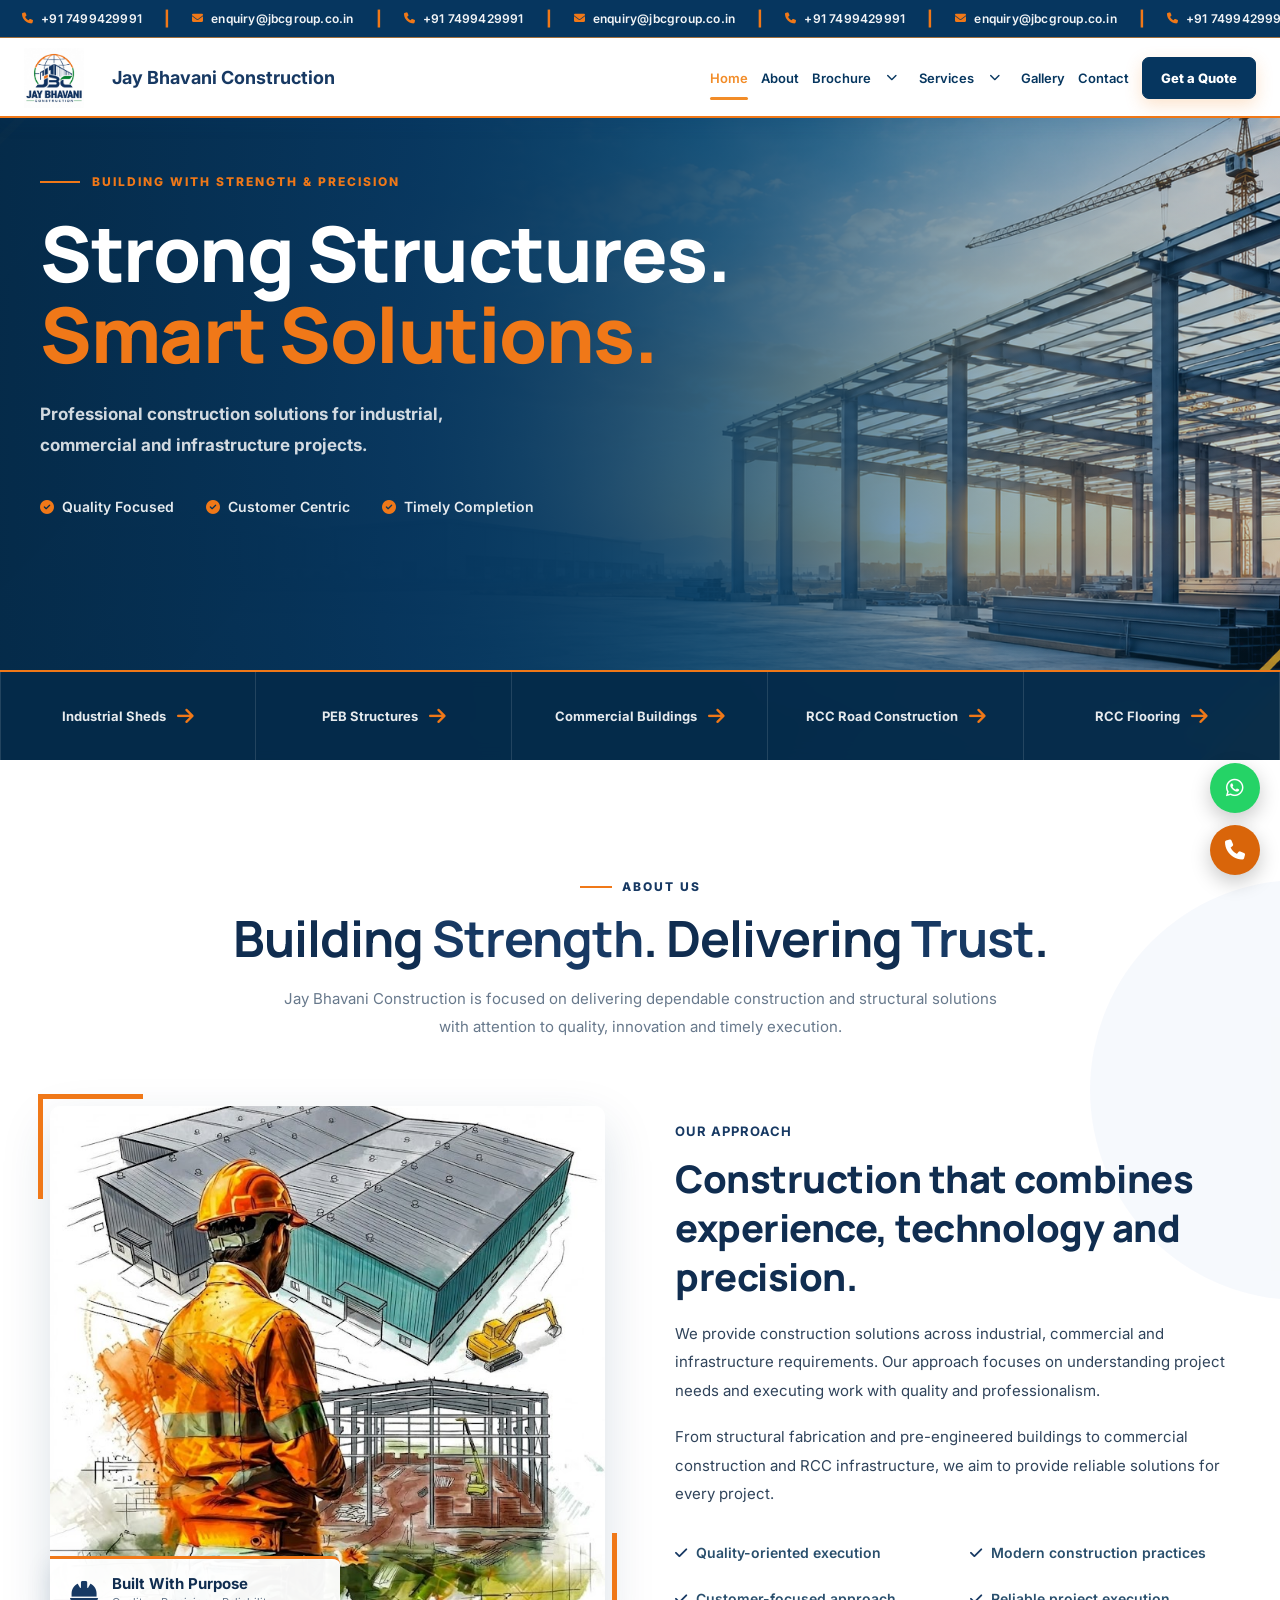
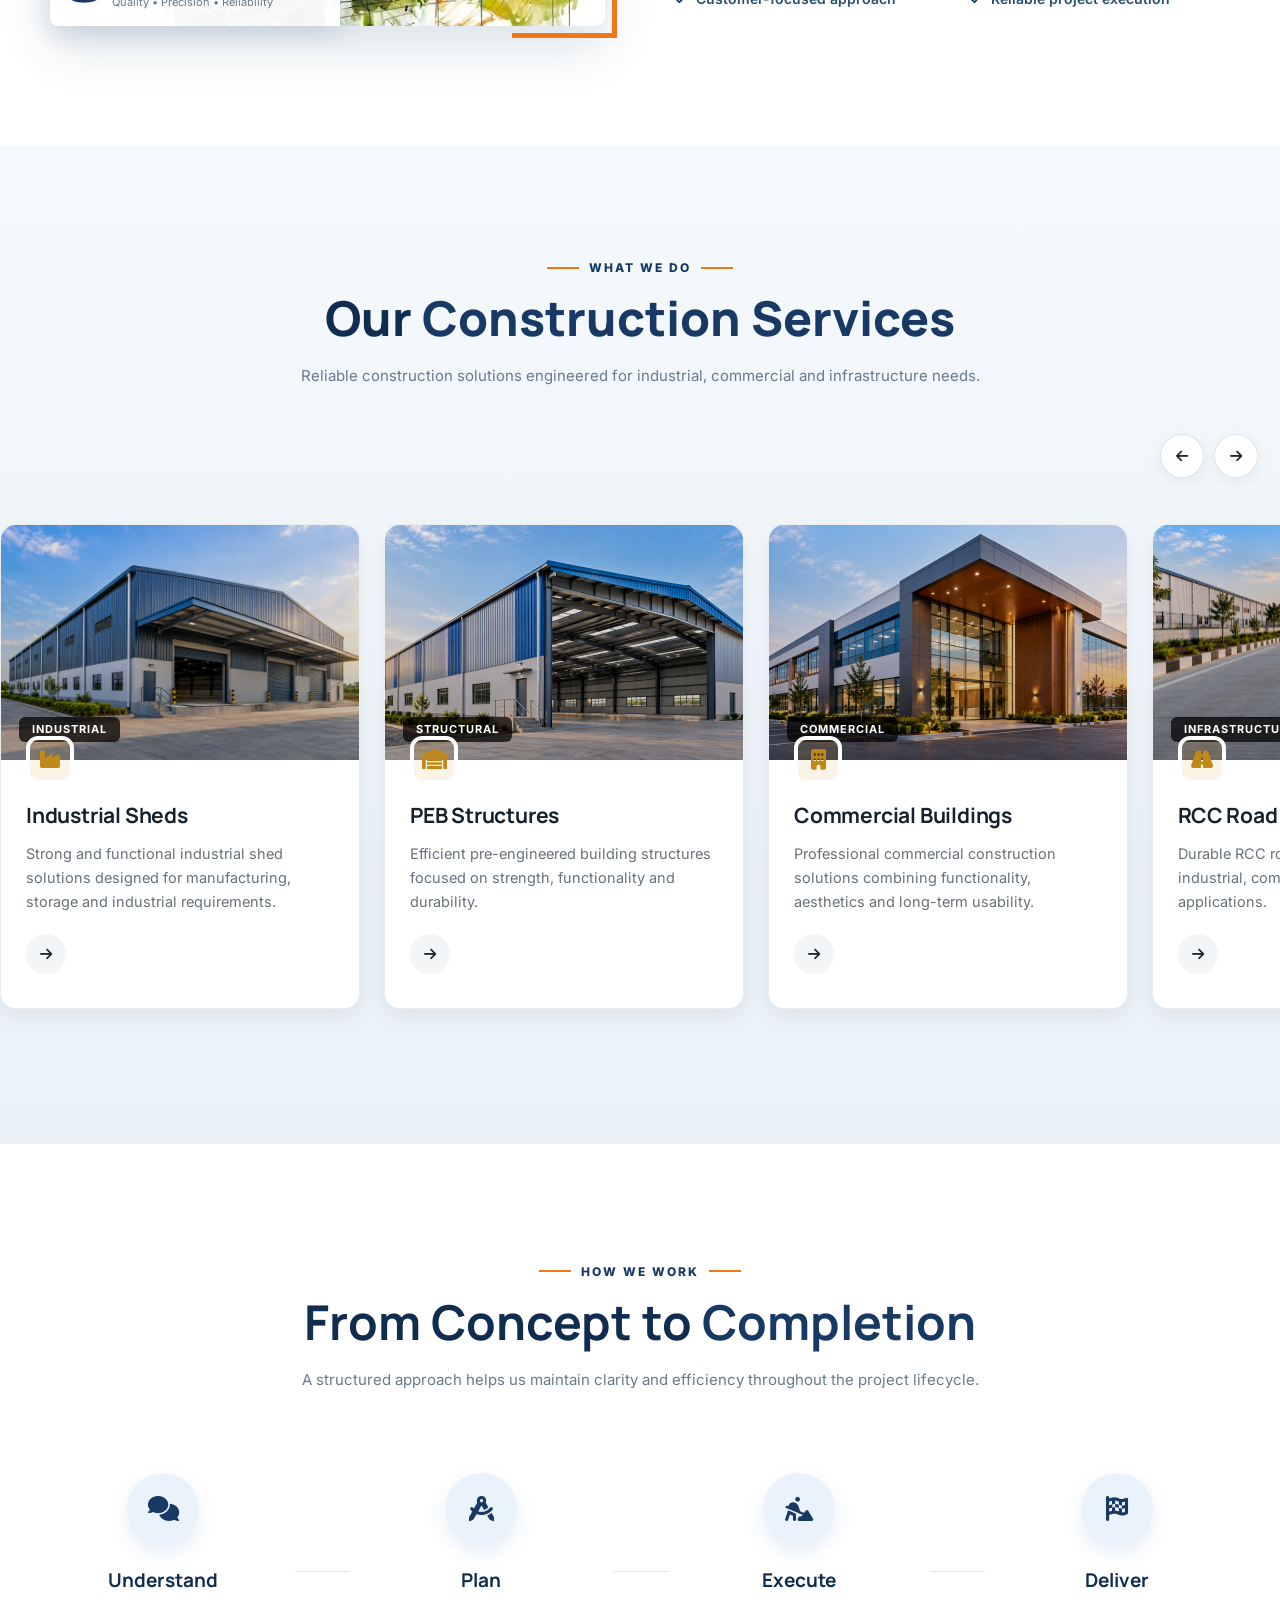
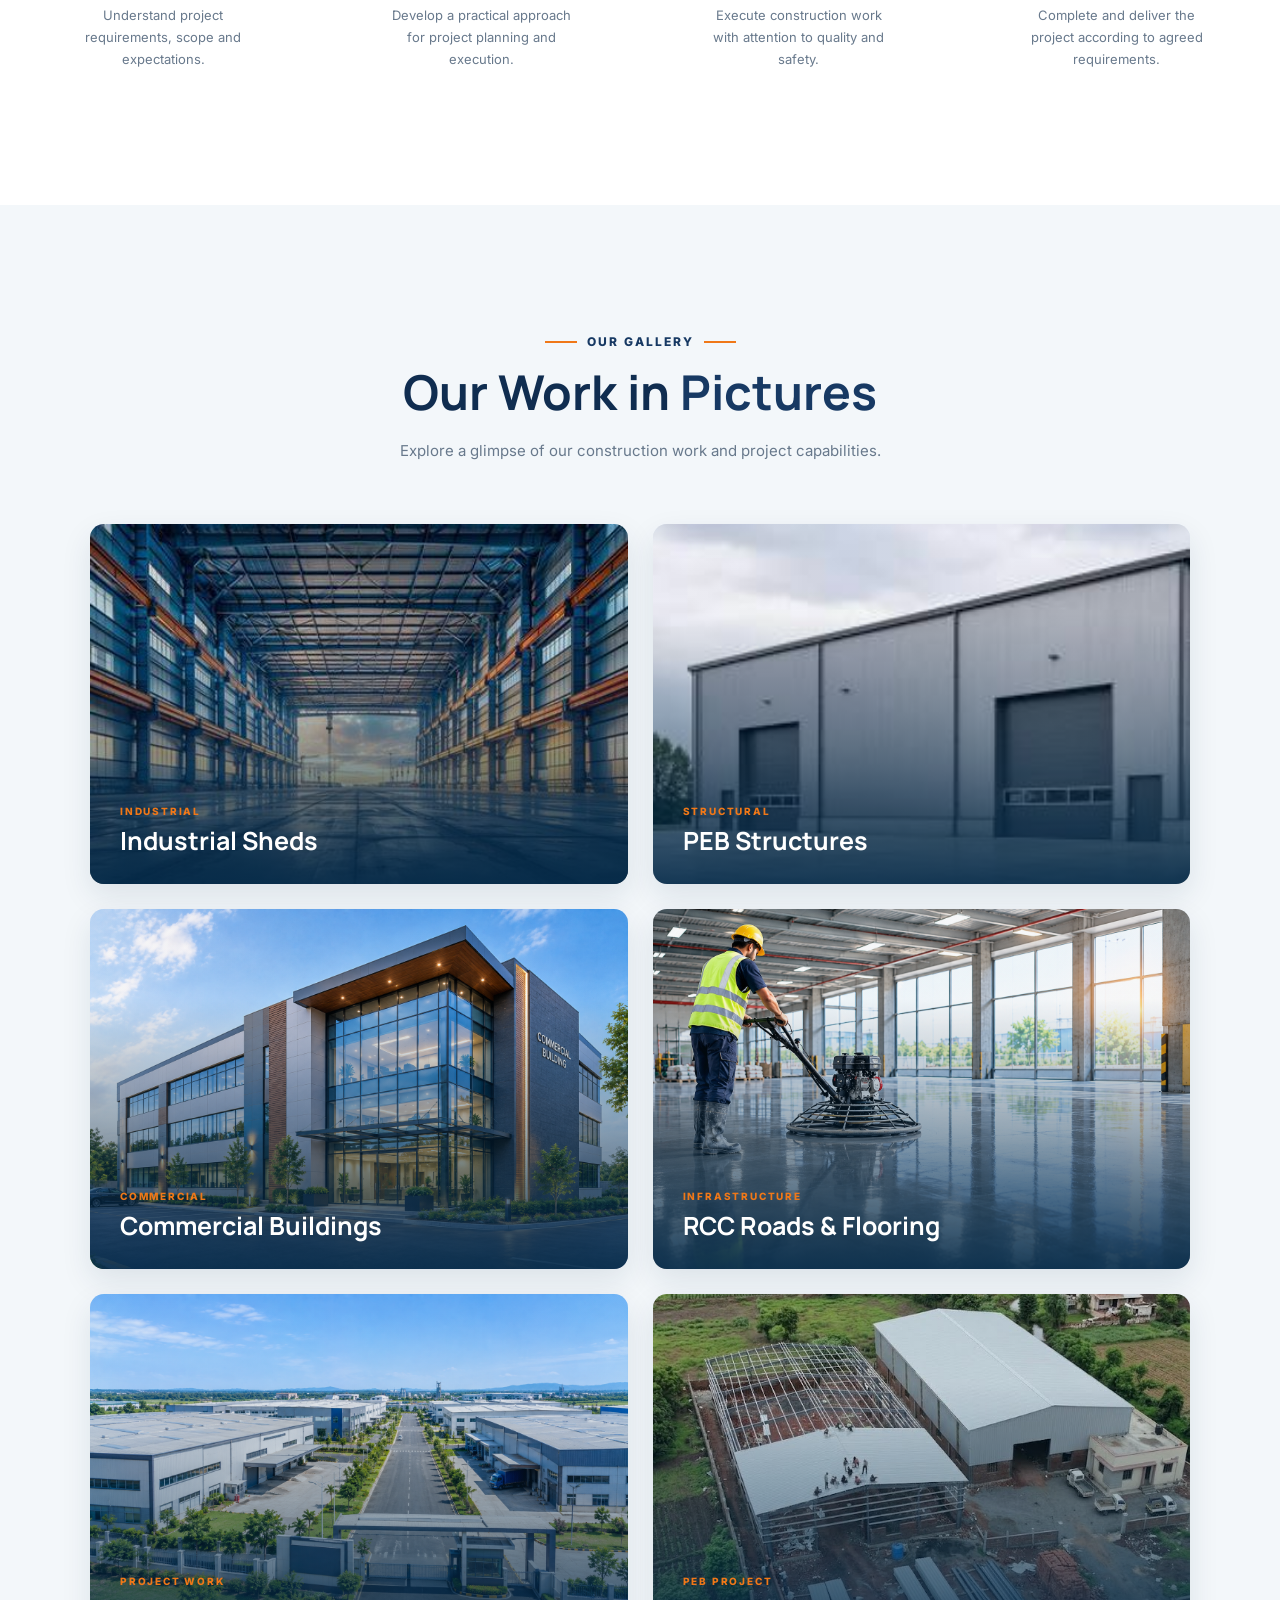
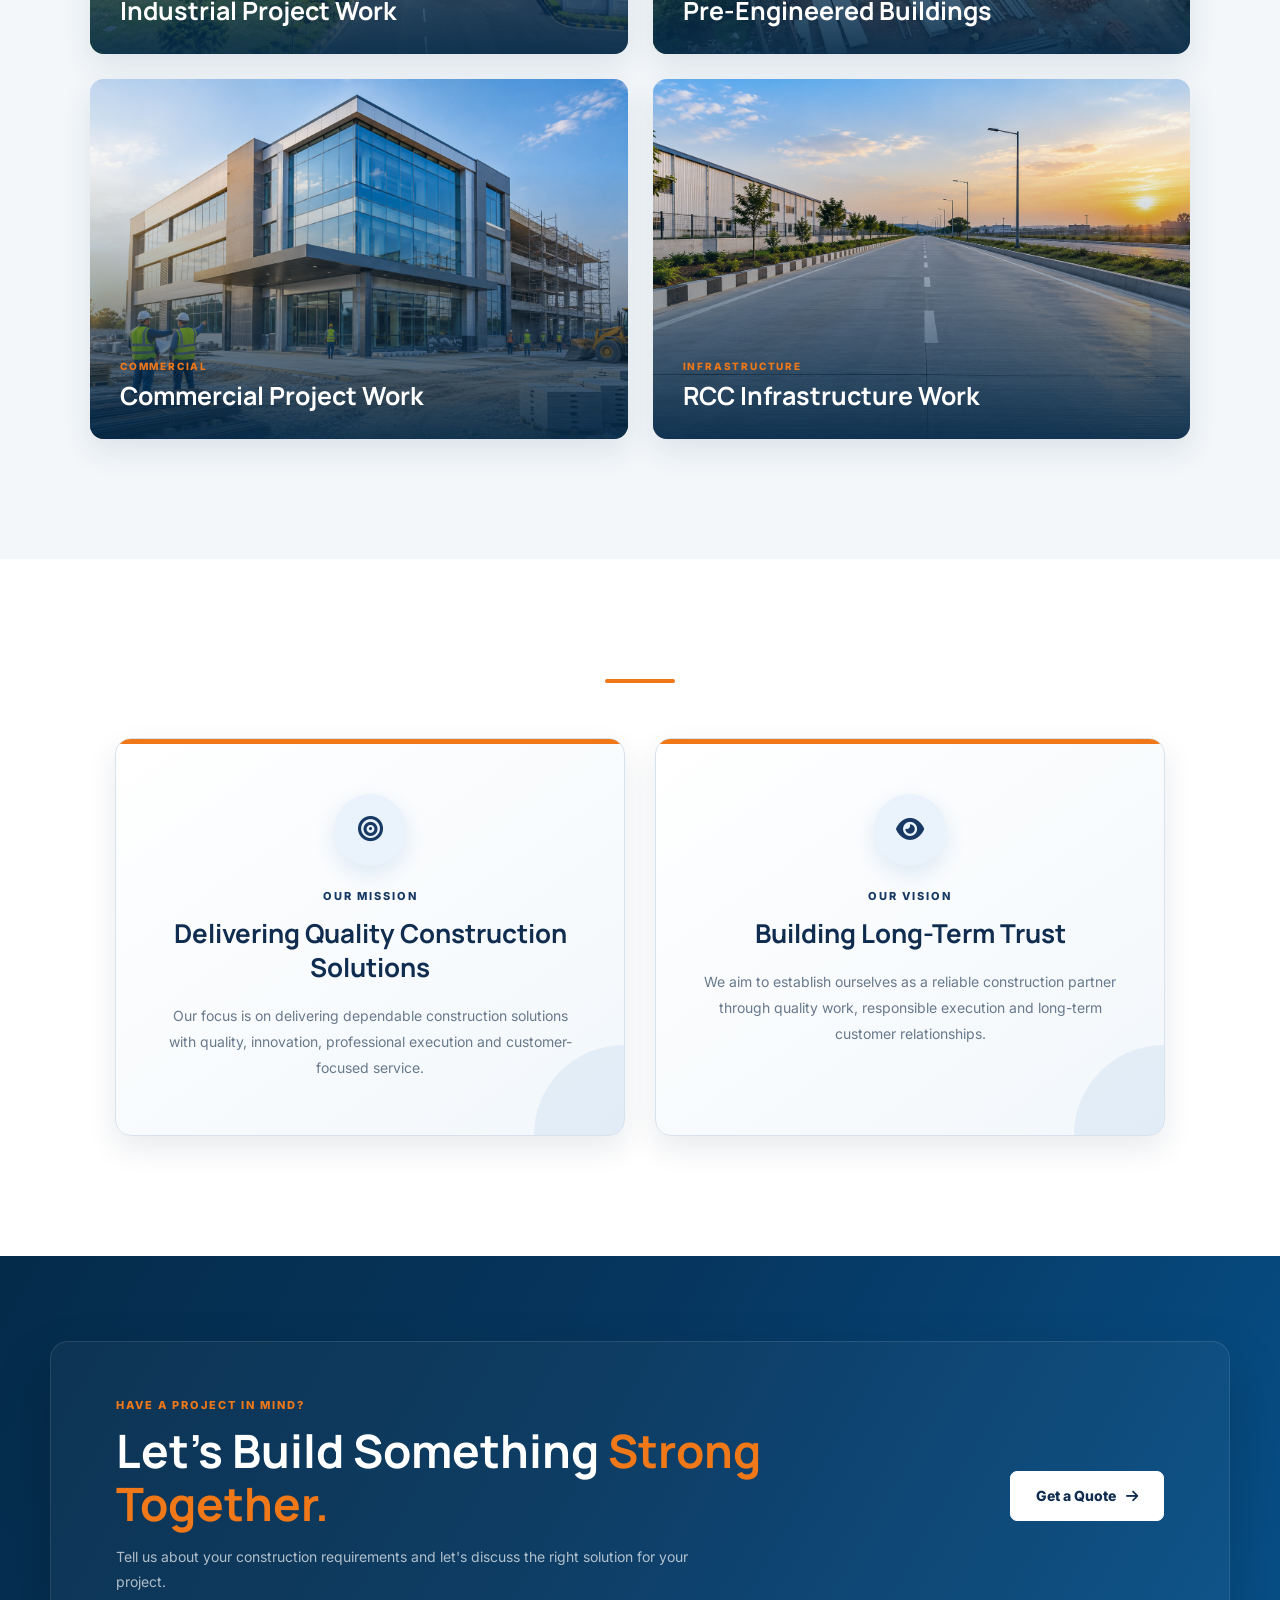
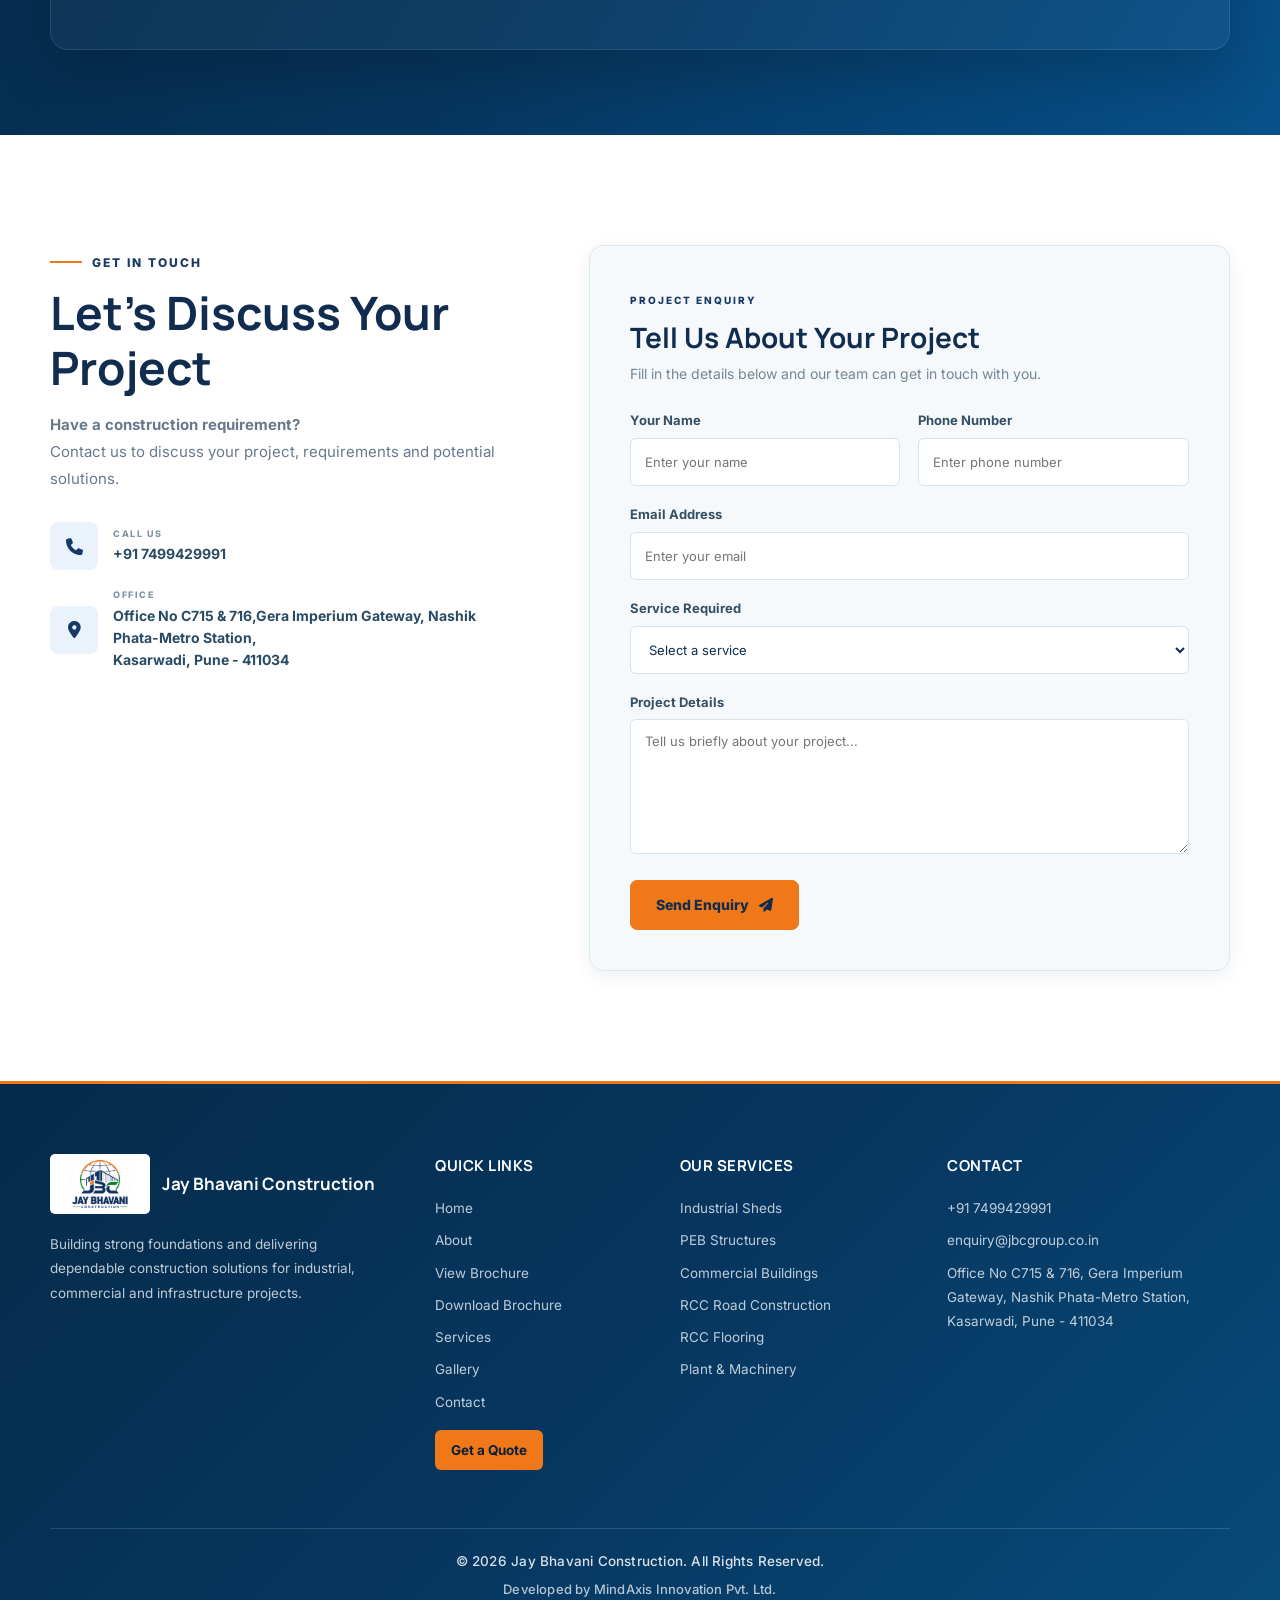
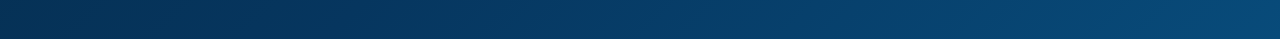
==== commit eff618e8: "Update website" ====
--- a/index.html
+++ b/index.html
@@ -6,10 +6,10 @@
     <meta name="viewport" content="width=device-width, initial-scale=1.0">
 
     <meta name="description"
-          content="Jay Bhavani Construction - Industrial Sheds, PEB Structures, Commercial Buildings, RCC Road Construction and RCC Flooring.">
+        content="Jay Bhavani Construction - Industrial Sheds, PEB Structures, Commercial Buildings, RCC Road Construction and RCC Flooring.">
 
     <meta name="keywords"
-          content="Jay Bhavani Construction, Industrial Sheds, PEB Structures, Commercial Buildings, RCC Roads, RCC Flooring, Construction">
+        content="Jay Bhavani Construction, Industrial Sheds, PEB Structures, Commercial Buildings, RCC Roads, RCC Flooring, Construction">
 
     <meta name="author" content="Jay Bhavani Construction">
 
@@ -19,15 +19,14 @@
     <link rel="preconnect" href="https://fonts.googleapis.com">
     <link rel="preconnect" href="https://fonts.gstatic.com" crossorigin>
 
-    <link href="https://fonts.googleapis.com/css2?family=Inter:wght@400;500;600;700;800&family=Manrope:wght@400;500;600;700;800&display=swap"
-          rel="stylesheet">
-
-    <link href="https://fonts.googleapis.com/css2?family=Montserrat:wght@600;700;800&display=swap"
-          rel="stylesheet">
+    <link
+        href="https://fonts.googleapis.com/css2?family=Inter:wght@400;500;600;700;800&family=Manrope:wght@400;500;600;700;800&display=swap"
+        rel="stylesheet">
+
+    <link href="https://fonts.googleapis.com/css2?family=Montserrat:wght@600;700;800&display=swap" rel="stylesheet">
 
     <!-- FONT AWESOME -->
-    <link rel="stylesheet"
-          href="https://cdnjs.cloudflare.com/ajax/libs/font-awesome/6.5.2/css/all.min.css">
+    <link rel="stylesheet" href="https://cdnjs.cloudflare.com/ajax/libs/font-awesome/6.5.2/css/all.min.css">
 
     <!-- SHARED HEADER & FOOTER CSS -->
 
@@ -73,7 +72,7 @@
             box-shadow: 0 8px 24px rgba(0, 0, 0, 0.07);
             position: relative;
             transition: transform 0.35s ease,
-                        box-shadow 0.35s ease;
+                box-shadow 0.35s ease;
         }
 
         .service-card:hover {
@@ -108,11 +107,9 @@
             content: "";
             position: absolute;
             inset: 0;
-            background: linear-gradient(
-                to bottom,
-                rgba(0, 0, 0, 0.02),
-                rgba(0, 0, 0, 0.28)
-            );
+            background: linear-gradient(to bottom,
+                    rgba(0, 0, 0, 0.02),
+                    rgba(0, 0, 0, 0.28));
             pointer-events: none;
         }
 
@@ -153,8 +150,8 @@
             font-size: 20px;
             margin-bottom: 17px;
             transition: background 0.3s ease,
-                        color 0.3s ease,
-                        transform 0.3s ease;
+                color 0.3s ease,
+                transform 0.3s ease;
         }
 
         .service-card:hover .service-icon {
@@ -196,8 +193,8 @@
             color: #1c2935;
             font-size: 14px;
             transition: background 0.3s ease,
-                        color 0.3s ease,
-                        transform 0.3s ease;
+                color 0.3s ease,
+                transform 0.3s ease;
         }
 
         .service-card:hover .service-arrow {
@@ -250,10 +247,10 @@
             font-size: 14px;
             box-shadow: 0 5px 15px rgba(0, 0, 0, 0.06);
             transition: background 0.3s ease,
-                        color 0.3s ease,
-                        border-color 0.3s ease,
-                        transform 0.3s ease,
-                        box-shadow 0.3s ease;
+                color 0.3s ease,
+                border-color 0.3s ease,
+                transform 0.3s ease,
+                box-shadow 0.3s ease;
         }
 
         .service-nav-btn:hover {
@@ -380,7 +377,7 @@
             opacity: 0;
             transform: translateY(55px) scale(0.96);
             transition: opacity 0.8s ease,
-                        transform 0.8s cubic-bezier(0.22, 1, 0.36, 1);
+                transform 0.8s cubic-bezier(0.22, 1, 0.36, 1);
             overflow: hidden;
         }
 
@@ -389,14 +386,37 @@
             transform: translateY(0) scale(1);
         }
 
-        .gallery-item:nth-child(1) { transition-delay: 0.05s; }
-        .gallery-item:nth-child(2) { transition-delay: 0.15s; }
-        .gallery-item:nth-child(3) { transition-delay: 0.25s; }
-        .gallery-item:nth-child(4) { transition-delay: 0.35s; }
-        .gallery-item:nth-child(5) { transition-delay: 0.45s; }
-        .gallery-item:nth-child(6) { transition-delay: 0.55s; }
-        .gallery-item:nth-child(7) { transition-delay: 0.65s; }
-        .gallery-item:nth-child(8) { transition-delay: 0.75s; }
+        .gallery-item:nth-child(1) {
+            transition-delay: 0.05s;
+        }
+
+        .gallery-item:nth-child(2) {
+            transition-delay: 0.15s;
+        }
+
+        .gallery-item:nth-child(3) {
+            transition-delay: 0.25s;
+        }
+
+        .gallery-item:nth-child(4) {
+            transition-delay: 0.35s;
+        }
+
+        .gallery-item:nth-child(5) {
+            transition-delay: 0.45s;
+        }
+
+        .gallery-item:nth-child(6) {
+            transition-delay: 0.55s;
+        }
+
+        .gallery-item:nth-child(7) {
+            transition-delay: 0.65s;
+        }
+
+        .gallery-item:nth-child(8) {
+            transition-delay: 0.75s;
+        }
 
         .gallery-item img {
             transition: transform 0.7s ease;
@@ -407,6 +427,7 @@
         }
 
         @media (prefers-reduced-motion: reduce) {
+
             .services-track,
             .service-card,
             .service-image img,
@@ -423,29 +444,37 @@
 
     <!-- TOP CONTACT BAR -->
     <div class="top-contact-bar" aria-label="Contact information">
-    <div class="top-contact-track">
-        <div class="top-contact-group">
-            <a href="tel:+917499429991" class="top-contact-item"><i class="fa-solid fa-phone" aria-hidden="true"></i> +91 7499429991</a>
-            <span class="top-contact-separator">|</span>
-            <a href="mailto:enquiry@jbcgroup.co.in" class="top-contact-item"><i class="fa-solid fa-envelope" aria-hidden="true"></i> enquiry@jbcgroup.co.in</a>
-            <span class="top-contact-separator">|</span>
-            <a href="tel:+917499429991" class="top-contact-item"><i class="fa-solid fa-phone" aria-hidden="true"></i> +91 7499429991</a>
-            <span class="top-contact-separator">|</span>
-            <a href="mailto:enquiry@jbcgroup.co.in" class="top-contact-item"><i class="fa-solid fa-envelope" aria-hidden="true"></i> enquiry@jbcgroup.co.in</a>
-            <span class="top-contact-separator">|</span>
-        </div>
-        <div class="top-contact-group" aria-hidden="true">
-            <a href="tel:+917499429991" class="top-contact-item" tabindex="-1"><i class="fa-solid fa-phone" aria-hidden="true"></i> +91 7499429991</a>
-            <span class="top-contact-separator">|</span>
-            <a href="mailto:enquiry@jbcgroup.co.in" class="top-contact-item" tabindex="-1"><i class="fa-solid fa-envelope" aria-hidden="true"></i> enquiry@jbcgroup.co.in</a>
-            <span class="top-contact-separator">|</span>
-            <a href="tel:+917499429991" class="top-contact-item" tabindex="-1"><i class="fa-solid fa-phone" aria-hidden="true"></i> +91 7499429991</a>
-            <span class="top-contact-separator">|</span>
-            <a href="mailto:enquiry@jbcgroup.co.in" class="top-contact-item" tabindex="-1"><i class="fa-solid fa-envelope" aria-hidden="true"></i> enquiry@jbcgroup.co.in</a>
-            <span class="top-contact-separator">|</span>
+        <div class="top-contact-track">
+            <div class="top-contact-group">
+                <a href="tel:+917499429991" class="top-contact-item"><i class="fa-solid fa-phone"
+                        aria-hidden="true"></i> +91 7499429991</a>
+                <span class="top-contact-separator">|</span>
+                <a href="mailto:enquiry@jbcgroup.co.in" class="top-contact-item"><i class="fa-solid fa-envelope"
+                        aria-hidden="true"></i> enquiry@jbcgroup.co.in</a>
+                <span class="top-contact-separator">|</span>
+                <a href="tel:+917499429991" class="top-contact-item"><i class="fa-solid fa-phone"
+                        aria-hidden="true"></i> +91 7499429991</a>
+                <span class="top-contact-separator">|</span>
+                <a href="mailto:enquiry@jbcgroup.co.in" class="top-contact-item"><i class="fa-solid fa-envelope"
+                        aria-hidden="true"></i> enquiry@jbcgroup.co.in</a>
+                <span class="top-contact-separator">|</span>
+            </div>
+            <div class="top-contact-group" aria-hidden="true">
+                <a href="tel:+917499429991" class="top-contact-item" tabindex="-1"><i class="fa-solid fa-phone"
+                        aria-hidden="true"></i> +91 7499429991</a>
+                <span class="top-contact-separator">|</span>
+                <a href="mailto:enquiry@jbcgroup.co.in" class="top-contact-item" tabindex="-1"><i
+                        class="fa-solid fa-envelope" aria-hidden="true"></i> enquiry@jbcgroup.co.in</a>
+                <span class="top-contact-separator">|</span>
+                <a href="tel:+917499429991" class="top-contact-item" tabindex="-1"><i class="fa-solid fa-phone"
+                        aria-hidden="true"></i> +91 7499429991</a>
+                <span class="top-contact-separator">|</span>
+                <a href="mailto:enquiry@jbcgroup.co.in" class="top-contact-item" tabindex="-1"><i
+                        class="fa-solid fa-envelope" aria-hidden="true"></i> enquiry@jbcgroup.co.in</a>
+                <span class="top-contact-separator">|</span>
+            </div>
         </div>
     </div>
-</div>
 
     <header class="header" id="header">
         <div class="container nav-container">
@@ -460,18 +489,24 @@
 
                 <div class="nav-item brochure-nav-item" id="brochureNavItem">
                     <div class="brochure-nav-header">
-                        <button type="button" class="brochure-nav-trigger" id="brochureNavTrigger" aria-haspopup="true" aria-expanded="false" aria-controls="brochureDropdown">Brochure</button>
-                        <button type="button" class="services-dropdown-toggle" id="brochureDropdownToggle" aria-label="Toggle Brochure menu" aria-expanded="false" aria-controls="brochureDropdown">
+                        <button type="button" class="brochure-nav-trigger" id="brochureNavTrigger" aria-haspopup="true"
+                            aria-expanded="false" aria-controls="brochureDropdown">Brochure</button>
+                        <button type="button" class="services-dropdown-toggle" id="brochureDropdownToggle"
+                            aria-label="Toggle Brochure menu" aria-expanded="false" aria-controls="brochureDropdown">
                             <i class="fa-solid fa-chevron-down" aria-hidden="true"></i>
                         </button>
                     </div>
                     <div class="services-dropdown brochure-dropdown" id="brochureDropdown" aria-hidden="true">
-                        <a href="Jay_Bhawani_Construction_Brochure.pdf" class="services-dropdown-link" target="_blank" rel="noopener noreferrer">
-                            <span class="services-dropdown-icon"><i class="fa-solid fa-eye" aria-hidden="true"></i></span>
+                        <a href="Jay_Bhawani_Construction_Brochure.pdf" class="services-dropdown-link" target="_blank"
+                            rel="noopener noreferrer">
+                            <span class="services-dropdown-icon"><i class="fa-solid fa-eye"
+                                    aria-hidden="true"></i></span>
                             <span><strong>View Brochure</strong><small>Open the brochure in a new tab</small></span>
                         </a>
-                        <a href="Jay_Bhawani_Construction_Brochure.pdf" class="services-dropdown-link" download="Jay_Bhawani_Construction_Brochure.pdf">
-                            <span class="services-dropdown-icon"><i class="fa-solid fa-download" aria-hidden="true"></i></span>
+                        <a href="Jay_Bhawani_Construction_Brochure.pdf" class="services-dropdown-link"
+                            download="Jay_Bhawani_Construction_Brochure.pdf">
+                            <span class="services-dropdown-icon"><i class="fa-solid fa-download"
+                                    aria-hidden="true"></i></span>
                             <span><strong>Download Brochure</strong><small>Save a copy of our brochure</small></span>
                         </a>
                     </div>
@@ -480,7 +515,8 @@
                 <div class="nav-item services-nav-item" id="servicesNavItem">
                     <div class="services-nav-header">
                         <a href="services.html" class="nav-link services-nav-link">Services</a>
-                        <button type="button" class="services-dropdown-toggle" id="servicesDropdownToggle" aria-label="Toggle Services menu" aria-expanded="false" aria-controls="servicesDropdown">
+                        <button type="button" class="services-dropdown-toggle" id="servicesDropdownToggle"
+                            aria-label="Toggle Services menu" aria-expanded="false" aria-controls="servicesDropdown">
                             <i class="fa-solid fa-chevron-down" aria-hidden="true"></i>
                         </button>
                     </div>
@@ -490,33 +526,43 @@
                             <p>Explore our construction solutions</p>
                         </div>
                         <a href="industrial-sheds.html" class="services-dropdown-link">
-                            <span class="services-dropdown-icon"><i class="fa-solid fa-industry" aria-hidden="true"></i></span>
-                            <span><strong>Industrial Sheds</strong><small>Industrial construction solutions</small></span>
+                            <span class="services-dropdown-icon"><i class="fa-solid fa-industry"
+                                    aria-hidden="true"></i></span>
+                            <span><strong>Industrial Sheds</strong><small>Industrial construction
+                                    solutions</small></span>
                             <i class="fa-solid fa-arrow-right dropdown-link-arrow" aria-hidden="true"></i>
                         </a>
                         <a href="pebstructure.html" class="services-dropdown-link">
-                            <span class="services-dropdown-icon"><i class="fa-solid fa-warehouse" aria-hidden="true"></i></span>
-                            <span><strong>PEB Structures</strong><small>Pre-engineered building structures</small></span>
+                            <span class="services-dropdown-icon"><i class="fa-solid fa-warehouse"
+                                    aria-hidden="true"></i></span>
+                            <span><strong>PEB Structures</strong><small>Pre-engineered building
+                                    structures</small></span>
                             <i class="fa-solid fa-arrow-right dropdown-link-arrow" aria-hidden="true"></i>
                         </a>
                         <a href="commercial-buildings.html" class="services-dropdown-link">
-                            <span class="services-dropdown-icon"><i class="fa-solid fa-building" aria-hidden="true"></i></span>
-                            <span><strong>Commercial Buildings</strong><small>Commercial construction projects</small></span>
+                            <span class="services-dropdown-icon"><i class="fa-solid fa-building"
+                                    aria-hidden="true"></i></span>
+                            <span><strong>Commercial Buildings</strong><small>Commercial construction
+                                    projects</small></span>
                             <i class="fa-solid fa-arrow-right dropdown-link-arrow" aria-hidden="true"></i>
                         </a>
                         <a href="rcc-road-construction.html" class="services-dropdown-link">
-                            <span class="services-dropdown-icon"><i class="fa-solid fa-road" aria-hidden="true"></i></span>
+                            <span class="services-dropdown-icon"><i class="fa-solid fa-road"
+                                    aria-hidden="true"></i></span>
                             <span><strong>RCC Road Construction</strong><small>Durable RCC road solutions</small></span>
                             <i class="fa-solid fa-arrow-right dropdown-link-arrow" aria-hidden="true"></i>
                         </a>
                         <a href="rcc-flooring.html" class="services-dropdown-link">
-                            <span class="services-dropdown-icon"><i class="fa-solid fa-layer-group" aria-hidden="true"></i></span>
+                            <span class="services-dropdown-icon"><i class="fa-solid fa-layer-group"
+                                    aria-hidden="true"></i></span>
                             <span><strong>RCC Flooring</strong><small>Strong and durable flooring</small></span>
                             <i class="fa-solid fa-arrow-right dropdown-link-arrow" aria-hidden="true"></i>
                         </a>
                         <a href="plant-machinery.html" class="services-dropdown-link">
-                            <span class="services-dropdown-icon"><i class="fa-solid fa-gears" aria-hidden="true"></i></span>
-                            <span><strong>Plant &amp; Machinery</strong><small>Advanced fleet &amp; modern equipment</small></span>
+                            <span class="services-dropdown-icon"><i class="fa-solid fa-gears"
+                                    aria-hidden="true"></i></span>
+                            <span><strong>Plant &amp; Machinery</strong><small>Advanced fleet &amp; modern
+                                    equipment</small></span>
                             <i class="fa-solid fa-arrow-right dropdown-link-arrow" aria-hidden="true"></i>
                         </a>
                     </div>
@@ -527,7 +573,8 @@
                 <a href="contact.html" class="nav-quote">Get a Quote</a>
             </nav>
 
-            <button class="menu-toggle" id="menuToggle" type="button" aria-label="Open Menu" aria-expanded="false" aria-controls="navbar">
+            <button class="menu-toggle" id="menuToggle" type="button" aria-label="Open Menu" aria-expanded="false"
+                aria-controls="navbar">
                 <span></span><span></span><span></span>
             </button>
         </div>
@@ -636,8 +683,7 @@
                 <div class="about-grid">
 
                     <div class="about-image">
-                        <img src="images/ABOUTSECTIONIMAG.jpg"
-                             alt="Industrial Shed Construction">
+                        <img src="images/ABOUTSECTIONIMAG.jpg" alt="Industrial Shed Construction">
 
                         <div class="image-badge">
                             <i class="fa-solid fa-hard-hat"></i>
@@ -715,61 +761,44 @@
                 </div>
 
                 <div class="services-controls-row">
-                    <div class="services-slider-controls"
-                         aria-label="Services navigation">
-
-                        <button type="button"
-                                class="service-nav-btn service-prev"
-                                aria-label="Previous services"
-                                title="Previous services">
+                    <div class="services-slider-controls" aria-label="Services navigation">
+                        <button type="button" class="service-nav-btn service-prev" aria-label="Previous services"
+                            title="Previous services">
                             <i class="fa-solid fa-arrow-left"></i>
                         </button>
-
-                        <button type="button"
-                                class="service-nav-btn service-next"
-                                aria-label="Next services"
-                                title="Next services">
+                        <button type="button" class="service-nav-btn service-next" aria-label="Next services"
+                            title="Next services">
                             <i class="fa-solid fa-arrow-right"></i>
                         </button>
                     </div>
                 </div>
-
                 <div class="services-slider">
                     <div class="services-track">
-
                         <a href="industrial-sheds.html" class="service-card">
                             <div class="service-image">
-                                <img src="images/industrial-shed.jpg"
-                                     alt="Industrial Shed Construction">
+                                <img src="images/industrial-shed.jpg" alt="Industrial Shed Construction">
                                 <div class="service-category">INDUSTRIAL</div>
                             </div>
-
                             <div class="service-content">
                                 <div class="service-icon">
                                     <i class="fa-solid fa-industry"></i>
                                 </div>
-
                                 <h3>Industrial Sheds</h3>
-
                                 <p>
                                     Strong and functional industrial shed solutions
                                     designed for manufacturing, storage and industrial
                                     requirements.
                                 </p>
-
                                 <span class="service-arrow">
                                     <i class="fa-solid fa-arrow-right"></i>
                                 </span>
                             </div>
                         </a>
-
                         <a href="pebstructure.html" class="service-card">
                             <div class="service-image">
-                                <img src="images/peb-structure.jpg"
-                                     alt="PEB Structure Construction">
+                                <img src="images/peb-structure.jpg" alt="PEB Structure Construction">
                                 <div class="service-category">STRUCTURAL</div>
                             </div>
-
                             <div class="service-content">
                                 <div class="service-icon">
                                     <i class="fa-solid fa-warehouse"></i>
@@ -787,37 +816,30 @@
                                 </span>
                             </div>
                         </a>
-
                         <a href="commercial-buildings.html" class="service-card">
                             <div class="service-image">
-                                <img src="images/commercial-building.jpg"
-                                     alt="Commercial Building Construction">
+                                <img src="images/commercial-building.jpg" alt="Commercial Building Construction">
                                 <div class="service-category">COMMERCIAL</div>
                             </div>
-
                             <div class="service-content">
                                 <div class="service-icon">
                                     <i class="fa-solid fa-building"></i>
                                 </div>
 
                                 <h3>Commercial Buildings</h3>
-
                                 <p>
                                     Professional commercial construction solutions
                                     combining functionality, aesthetics and long-term
                                     usability.
                                 </p>
-
                                 <span class="service-arrow">
                                     <i class="fa-solid fa-arrow-right"></i>
                                 </span>
                             </div>
                         </a>
-
                         <a href="rcc-road-construction.html" class="service-card">
                             <div class="service-image">
-                                <img src="images/rcc-road.jpg"
-                                     alt="RCC Road Construction">
+                                <img src="images/rcc-road.jpg" alt="RCC Road Construction">
                                 <div class="service-category">INFRASTRUCTURE</div>
                             </div>
 
@@ -842,8 +864,7 @@
 
                         <a href="rcc-flooring.html" class="service-card">
                             <div class="service-image">
-                                <img src="images/RCC Roads & Flooring.png"
-                                     alt="RCC Flooring Construction">
+                                <img src="images/RCC Roads & Flooring.png" alt="RCC Flooring Construction">
                                 <div class="service-category">FLOORING</div>
                             </div>
 
@@ -867,8 +888,7 @@
 
                         <a href="plant-machinery.html" class="service-card">
                             <div class="service-image">
-                                <img src="images/hero-bg.png"
-                                     alt="Plant and Machinery Fleet">
+                                <img src="images/hero-bg.png" alt="Plant and Machinery Fleet">
                                 <div class="service-category">EQUIPMENT FLEET</div>
                             </div>
 
@@ -890,13 +910,10 @@
                                 </span>
                             </div>
                         </a>
-
                     </div>
                 </div>
             </div>
         </section>
-
-        <!-- PROCESS -->
         <section class="section process-section" id="process">
             <div class="container">
 
@@ -980,8 +997,7 @@
                 <div class="gallery-grid">
 
                     <div class="gallery-item">
-                        <img src="images/industrialshedd.jpg"
-                             alt="Industrial Shed Construction">
+                        <img src="images/industrialshedd.jpg" alt="Industrial Shed Construction">
                         <div class="gallery-caption">
                             <span>INDUSTRIAL</span>
                             <h3>Industrial Sheds</h3>
@@ -997,8 +1013,7 @@
                     </div>
 
                     <div class="gallery-item">
-                        <img src="images/commercialbuildingg.jpg"
-                             alt="Commercial Construction">
+                        <img src="images/commercialbuildingg.jpg" alt="Commercial Construction">
                         <div class="gallery-caption">
                             <span>COMMERCIAL</span>
                             <h3>Commercial Buildings</h3>
@@ -1006,8 +1021,7 @@
                     </div>
 
                     <div class="gallery-item">
-                        <img src="images/rcc flooring.png"
-                             alt="RCC Road Construction">
+                        <img src="images/rcc flooring.png" alt="RCC Road Construction">
                         <div class="gallery-caption">
                             <span>INFRASTRUCTURE</span>
                             <h3>RCC Roads &amp; Flooring</h3>
@@ -1015,8 +1029,7 @@
                     </div>
 
                     <div class="gallery-item">
-                        <img src="images/industrail park.png"
-                             alt="Industrial Construction Project">
+                        <img src="images/industrail park.png" alt="Industrial Construction Project">
                         <div class="gallery-caption">
                             <span>PROJECT WORK</span>
                             <h3>Industrial Project Work</h3>
@@ -1024,8 +1037,7 @@
                     </div>
 
                     <div class="gallery-item">
-                        <img src="images/peb.jpg"
-                             alt="Pre Engineered Building Project">
+                        <img src="images/peb.jpg" alt="Pre Engineered Building Project">
                         <div class="gallery-caption">
                             <span>PEB PROJECT</span>
                             <h3>Pre-Engineered Buildings</h3>
@@ -1033,8 +1045,7 @@
                     </div>
 
                     <div class="gallery-item">
-                        <img src="images/comercialwork.png"
-                             alt="Commercial Building Project">
+                        <img src="images/comercialwork.png" alt="Commercial Building Project">
                         <div class="gallery-caption">
                             <span>COMMERCIAL</span>
                             <h3>Commercial Project Work</h3>
@@ -1042,8 +1053,7 @@
                     </div>
 
                     <div class="gallery-item">
-                        <img src="images/rcc-road.jpg"
-                             alt="RCC Infrastructure Project">
+                        <img src="images/rcc-road.jpg" alt="RCC Infrastructure Project">
                         <div class="gallery-caption">
                             <span>INFRASTRUCTURE</span>
                             <h3>RCC Infrastructure Work</h3>
@@ -1053,8 +1063,6 @@
                 </div>
             </div>
         </section>
-
-        <!-- MISSION / VISION -->
         <section class="section mission-section">
             <div class="container">
                 <div class="mission-grid">
@@ -1079,11 +1087,8 @@
                         <div class="mission-icon">
                             <i class="fa-solid fa-eye"></i>
                         </div>
-
                         <span>OUR VISION</span>
-
                         <h3>Building Long-Term Trust</h3>
-
                         <p>
                             We aim to establish ourselves as a reliable construction
                             partner through quality work, responsible execution and
@@ -1164,7 +1169,8 @@
                                 <div>
                                     <small>OFFICE</small>
                                     <strong>
-                                        Office No C715 & 716,Gera Imperium Gateway, Nashik Phata-Metro Station,<br>Kasarwadi, Pune - 411034</br>
+                                        Office No C715 & 716,Gera Imperium Gateway, Nashik Phata-Metro
+                                        Station,<br>Kasarwadi, Pune - 411034</br>
                                     </strong>
                                 </div>
                             </div>
@@ -1182,43 +1188,27 @@
                             </p>
                         </div>
 
-                        <form id="contactForm"
-                              action="https://formsubmit.co/rajeshwariarekar7@gmail.com"
-                              method="POST">
-
-                            <input type="hidden"
-                                   name="_subject"
-                                   value="New Project Enquiry - Jay Bhavani Construction">
+                        <form id="contactForm" action="https://formsubmit.co/rajeshwariarekar7@gmail.com" method="POST">
+
+                            <input type="hidden" name="_subject" value="New Project Enquiry - Jay Bhavani Construction">
 
                             <input type="hidden" name="_captcha" value="true">
 
                             <div class="form-row">
                                 <div class="form-group">
                                     <label for="name">Your Name</label>
-                                    <input type="text"
-                                           id="name"
-                                           name="name"
-                                           placeholder="Enter your name"
-                                           required>
+                                    <input type="text" id="name" name="name" placeholder="Enter your name" required>
                                 </div>
 
                                 <div class="form-group">
                                     <label for="phone">Phone Number</label>
-                                    <input type="tel"
-                                           id="phone"
-                                           name="phone"
-                                           placeholder="Enter phone number"
-                                           required>
+                                    <input type="tel" id="phone" name="phone" placeholder="Enter phone number" required>
                                 </div>
                             </div>
 
                             <div class="form-group">
                                 <label for="email">Email Address</label>
-                                <input type="email"
-                                       id="email"
-                                       name="email"
-                                       placeholder="Enter your email"
-                                       required>
+                                <input type="email" id="email" name="email" placeholder="Enter your email" required>
                             </div>
 
                             <div class="form-group">
@@ -1236,11 +1226,8 @@
 
                             <div class="form-group">
                                 <label for="message">Project Details</label>
-                                <textarea id="message"
-                                          name="message"
-                                          rows="5"
-                                          placeholder="Tell us briefly about your project..."
-                                          required></textarea>
+                                <textarea id="message" name="message" rows="5"
+                                    placeholder="Tell us briefly about your project..." required></textarea>
                             </div>
 
                             <button type="submit" class="btn btn-primary form-submit">
@@ -1266,15 +1253,18 @@
                         <img src="./logoo.png" alt="Jay Bhavani Construction Logo" class="footer-site-logo">
                         <span class="footer-logo-name">Jay Bhavani Construction</span>
                     </a>
-                    <p>Building strong foundations and delivering dependable construction solutions for industrial, commercial and infrastructure projects.</p>
+                    <p>Building strong foundations and delivering dependable construction solutions for industrial,
+                        commercial and infrastructure projects.</p>
                 </div>
 
                 <div class="footer-column">
                     <h4>QUICK LINKS</h4>
                     <a href="index.html#home">Home</a>
                     <a href="about.html">About</a>
-                    <a href="Jay_Bhawani_Construction_Brochure.pdf" target="_blank" rel="noopener noreferrer">View Brochure</a>
-                    <a href="Jay_Bhawani_Construction_Brochure.pdf" download="Jay_Bhawani_Construction_Brochure.pdf">Download Brochure</a>
+                    <a href="Jay_Bhawani_Construction_Brochure.pdf" target="_blank" rel="noopener noreferrer">View
+                        Brochure</a>
+                    <a href="Jay_Bhawani_Construction_Brochure.pdf"
+                        download="Jay_Bhawani_Construction_Brochure.pdf">Download Brochure</a>
                     <a href="services.html">Services</a>
                     <a href="gallery.html">Gallery</a>
                     <a href="contact.html">Contact</a>
@@ -1295,12 +1285,14 @@
                     <h4>CONTACT</h4>
                     <a href="tel:+917499429991">+91 7499429991</a>
                     <a href="mailto:enquiry@jbcgroup.co.in">enquiry@jbcgroup.co.in</a>
-                    <span>Office No C715 &amp; 716, Gera Imperium Gateway, Nashik Phata-Metro Station, Kasarwadi, Pune - 411034</span>
+                    <span>Office No C715 &amp; 716, Gera Imperium Gateway, Nashik Phata-Metro Station, Kasarwadi, Pune -
+                        411034</span>
                 </div>
             </div>
 
             <div class="footer-bottom">
-                <p class="footer-copyright">&copy; <span id="currentYear"></span> Jay Bhavani Construction. All Rights Reserved.</p>
+                <p class="footer-copyright">&copy; <span id="currentYear"></span> Jay Bhavani Construction. All Rights
+                    Reserved.</p>
                 <p class="footer-developed">Developed by MindAxis Innovation Pvt. Ltd.</p>
             </div>
         </div>
@@ -1308,17 +1300,12 @@
 
     <!-- FLOATING CONTACT -->
     <div class="floating-contact">
-        <a href="https://wa.me/917499429991"
-           target="_blank"
-           rel="noopener noreferrer"
-           class="float-btn whatsapp"
-           aria-label="WhatsApp">
+        <a href="https://wa.me/917499429991" target="_blank" rel="noopener noreferrer" class="float-btn whatsapp"
+            aria-label="WhatsApp">
             <i class="fa-brands fa-whatsapp"></i>
         </a>
 
-        <a href="tel:+917499429991"
-           class="float-btn phone"
-           aria-label="Phone">
+        <a href="tel:+917499429991" class="float-btn phone" aria-label="Phone">
             <i class="fa-solid fa-phone"></i>
         </a>
     </div>
@@ -1469,142 +1456,10 @@
         });
     </script>
 
-    <!-- GENERAL JAVASCRIPT -->
-    <script>
-        document.addEventListener("DOMContentLoaded", function () {
-            /* CURRENT YEAR */
-            const yearElement = document.getElementById("currentYear");
-
-            if (yearElement) {
-                yearElement.textContent = new Date().getFullYear();
-            }
-
-            /* MOBILE MENU */
-            const menuToggle = document.getElementById("menuToggle");
-            const navbar = document.getElementById("navbar");
-
-            if (menuToggle && navbar) {
-                menuToggle.addEventListener("click", function () {
-                    const isOpen = navbar.classList.toggle("active");
-
-                    menuToggle.classList.toggle("active", isOpen);
-                    menuToggle.setAttribute("aria-expanded", String(isOpen));
-                    menuToggle.setAttribute(
-                        "aria-label",
-                        isOpen ? "Close Menu" : "Open Menu"
-                    );
-                });
-
-                navbar.querySelectorAll(".nav-link, .nav-quote").forEach(link => {
-                    link.addEventListener("click", function () {
-                        navbar.classList.remove("active");
-                        menuToggle.classList.remove("active");
-                        menuToggle.setAttribute("aria-expanded", "false");
-                        menuToggle.setAttribute("aria-label", "Open Menu");
-                    });
-                });
-            }
-
-            /* SERVICES DROPDOWN */
-            const servicesNavItem = document.getElementById("servicesNavItem");
-            const servicesToggle = document.getElementById("servicesDropdownToggle");
-            const servicesDropdown = document.getElementById("servicesDropdown");
-
-            if (servicesNavItem && servicesToggle && servicesDropdown) {
-                function setDropdownState(open) {
-                    servicesNavItem.classList.toggle("dropdown-open", open);
-                    servicesToggle.setAttribute("aria-expanded", String(open));
-                    servicesDropdown.setAttribute("aria-hidden", String(!open));
-                    servicesToggle.setAttribute(
-                        "aria-label",
-                        open ? "Close Services dropdown" : "Open Services dropdown"
-                    );
-                }
-
-                servicesToggle.addEventListener("click", function (event) {
-                    event.preventDefault();
-                    event.stopPropagation();
-
-                    const isOpen = servicesNavItem.classList.contains("dropdown-open");
-                    setDropdownState(!isOpen);
-                });
-
-                document.addEventListener("click", function (event) {
-                    if (!servicesNavItem.contains(event.target)) {
-                        setDropdownState(false);
-                    }
-                });
-
-                document.addEventListener("keydown", function (event) {
-                    if (event.key === "Escape") {
-                        setDropdownState(false);
-                        servicesToggle.focus();
-                    }
-                });
-
-                servicesDropdown.querySelectorAll("a").forEach(link => {
-                    link.addEventListener("click", function () {
-                        setDropdownState(false);
-
-                        if (navbar && menuToggle) {
-                            navbar.classList.remove("active");
-                            menuToggle.classList.remove("active");
-                            menuToggle.setAttribute("aria-expanded", "false");
-                            menuToggle.setAttribute("aria-label", "Open Menu");
-                        }
-                    });
-                });
-
-                /* Close the dropdown when the Services section link is used */
-                const servicesSectionLink = servicesNavItem.querySelector(".services-nav-link");
-
-                if (servicesSectionLink) {
-                    servicesSectionLink.addEventListener("click", function () {
-                        setDropdownState(false);
-
-                        if (navbar && menuToggle) {
-                            navbar.classList.remove("active");
-                            menuToggle.classList.remove("active");
-                            menuToggle.setAttribute("aria-expanded", "false");
-                            menuToggle.setAttribute("aria-label", "Open Menu");
-                        }
-                    });
-                }
-            }
-
-            /* HEADER SHADOW */
-            const header = document.getElementById("header");
-
-            function updateHeaderShadow() {
-                if (!header) return;
-
-                header.classList.toggle("scrolled", window.scrollY > 40);
-            }
-
-            window.addEventListener("scroll", updateHeaderShadow, { passive: true });
-            updateHeaderShadow();
-
-            /* BACK TO TOP */
-            const backToTop = document.getElementById("backToTop");
-
-            if (backToTop) {
-                function updateBackToTop() {
-                    backToTop.classList.toggle("show", window.scrollY > 500);
-                }
-
-                window.addEventListener("scroll", updateBackToTop, { passive: true });
-                updateBackToTop();
-
-                backToTop.addEventListener("click", function () {
-                    window.scrollTo({
-                        top: 0,
-                        behavior: "smooth"
-                    });
-                });
-            }
-        });
-    </script>
-
+
+
+    <script src="script.js" defer></script>
     <script src="hf.js" defer></script>
 </body>
+
 </html>
--- a/hf.css
+++ b/hf.css
@@ -47,6 +47,19 @@
     --radius: 12px;
 }
 
+*, *::before, *::after {
+    box-sizing: border-box;
+}
+
+html, body {
+    overflow-x: hidden;
+    max-width: 100%;
+}
+
+img, video, canvas {
+    max-width: 100%;
+    height: auto;
+}
 
 /* ==========================================================================
    2. ACCESSIBILITY SKIP LINK & FOCUS STYLES
@@ -89,6 +102,8 @@
     left: 0;
     width: 100%;
     height: 38px;
+    margin: 0;
+    padding: 0;
     z-index: 1200;
     display: flex;
     align-items: center;
@@ -97,6 +112,7 @@
     background: #06365F;
     color: #ffffff;
     border-bottom: 1px solid rgba(242, 140, 40, 0.65);
+    box-sizing: border-box;
 }
 
 .top-contact-track {
@@ -172,6 +188,8 @@
     top: 38px;
     left: 0;
     width: 100%;
+    margin: 0;
+    box-sizing: border-box;
     height: 80px;
     z-index: 1000;
     background: linear-gradient(
@@ -892,7 +910,7 @@
 /* ==========================================================================
    13. RESPONSIVE MEDIA QUERIES
    ========================================================================== */
-@media (max-width: 768px) {
+@media (max-width: 992px) {
     .header {
         top: 38px;
         height: 76px;
@@ -1390,35 +1408,25 @@
 
 @media (max-width: 480px) {
     .top-contact-bar {
-        height: 32px;
+        height: 38px;
     }
 
     .top-contact-item {
-        font-size: 9.5px;
-        padding: 0 10px;
+        font-size: 11px;
+        padding: 0 12px;
     }
 
     .header {
-        top: 32px;
-        height: 64px;
-    }
-
-    .nav-container {
-        height: 64px;
-        padding: 0 12px;
+        top: 38px;
     }
 
     .logo-name {
-        font-size: 12px;
-    }
-
-    .navbar.active {
-        top: 64px;
+        font-size: 13px;
     }
 
     .menu-toggle {
-        width: 38px;
-        height: 38px;
+        width: 40px;
+        height: 40px;
     }
 
     .menu-toggle span {
@@ -2188,13 +2196,12 @@
 /* FIX GET A QUOTE BUTTON TEXT */
 .header .nav-quote,
 .header a.nav-quote,
-.header .navbar .nav-quote,
-.header .navbar a[href*="contact"] {
+.header .navbar .nav-quote {
     color: #ffffff !important;
     -webkit-text-fill-color: #ffffff !important;
-    font-size: 15px !important;
-    font-weight: 700 !important;
-    line-height: 1.4 !important;
+    font-size: 13px !important;
+    font-weight: 800 !important;
+    line-height: normal !important;
     text-indent: 0 !important;
     text-decoration: none !important;
     text-transform: none !important;
@@ -2213,107 +2220,597 @@
 .header .nav-quote::before,
 .header .nav-quote::after {
     content: none !important;
-}/* FIX CONTACT US BUTTON */
-.header .navbar a,
-.header .navbar button {
-    -webkit-text-fill-color: inherit;
-}
-
-.header .navbar .btn:not(.nav-quote),
-.header .navbar a:not(.nav-quote).btn {
-    color: #ffffff !important;
-    -webkit-text-fill-color: #ffffff !important;
-    visibility: visible !important;
-    opacity: 1 !important;
-}
-
-/* Keep Get a Quote styling */
-.header .nav-quote {
-    background: #06365F !important;
-    color: #ffffff !important;
-    -webkit-text-fill-color: #ffffff !important;
-}
-/* CONTACT US — MATCH EXISTING NAVBAR BUTTONS */
-.header .navbar a[href="#contact"]:not(.nav-quote) {
-    display: inline-flex !important;
-    align-items: center !important;
-    justify-content: center !important;
-    visibility: visible !important;
-    opacity: 1 !important;
-
-    background: #06365F !important;
-    color: #FFFFFF !important;
-    -webkit-text-fill-color: #FFFFFF !important;
-    border: 1px solid #06365F !important;
-    border-radius: 6px !important;
-
-    padding: 12px 22px !important;
-    min-height: 45px !important;
-    font-size: inherit !important;
-    font-weight: 700 !important;
-    line-height: normal !important;
-    text-decoration: none !important;
-    white-space: nowrap !important;
-}
-
-.header .navbar a[href="#contact"]:not(.nav-quote):hover {
-    background: #F28C28 !important;
-    border-color: #F28C28 !important;
-    color: #FFFFFF !important;
-    -webkit-text-fill-color: #FFFFFF !important;
-}
-/* FIX CONTACT LINK VISIBILITY — MOBILE MENU ONLY */
-@media (max-width: 1200px) {
-    .header .navbar.active a[href*="contact"]:not(.nav-quote) {
+}
+
+/* ==========================================================================
+   DESKTOP NAVBAR STYLING (Screen width > 992px)
+   ========================================================================== */
+@media (min-width: 993px) {
+    .header .menu-toggle,
+    #menuToggle {
+        display: none !important;
+    }
+
+    .header .navbar,
+    #navbar {
+        display: flex !important;
+        align-items: center !important;
+        justify-content: flex-end !important;
+        position: static !important;
+        background: transparent !important;
+        box-shadow: none !important;
+        border: none !important;
+        padding: 0 !important;
+        max-height: none !important;
+        overflow: visible !important;
+    }
+
+    /* Regular Nav Links (Home, About, Gallery, Contact) */
+    body .header .navbar > a.nav-link,
+    body .header .navbar > a:not(.btn):not(.nav-quote) {
+        position: relative !important;
+        display: inline-flex !important;
+        align-items: center !important;
+        color: var(--navy-primary, #06365F) !important;
+        -webkit-text-fill-color: var(--navy-primary, #06365F) !important;
+        font-family: "Inter", sans-serif !important;
+        font-size: 13px !important;
+        font-weight: 600 !important;
+        padding: 29px 0 !important;
+        text-decoration: none !important;
+        background: transparent !important;
+        border: none !important;
+        border-radius: 0 !important;
+        box-shadow: none !important;
+        min-height: unset !important;
+        white-space: nowrap !important;
+        transition: color 0.3s ease !important;
+    }
+
+    body .header .navbar > a.nav-link:hover,
+    body .header .navbar > a:not(.btn):not(.nav-quote):hover {
+        color: var(--nav-orange, #F28C28) !important;
+        -webkit-text-fill-color: var(--nav-orange, #F28C28) !important;
+        background: transparent !important;
+    }
+
+    /* Active Nav Link */
+    body .header .navbar > a.nav-link.active,
+    body .header .navbar > a:not(.btn):not(.nav-quote).active {
+        color: var(--nav-orange, #F28C28) !important;
+        -webkit-text-fill-color: var(--nav-orange, #F28C28) !important;
+        background: transparent !important;
+    }
+
+    body .header .navbar > a.nav-link.active::after,
+    body .header .navbar > a:not(.btn):not(.nav-quote).active::after {
+        content: "" !important;
+        position: absolute !important;
+        left: 0 !important;
+        bottom: 17px !important;
+        width: 100% !important;
+        height: 3px !important;
+        background: var(--nav-orange, #F28C28) !important;
+        border-radius: 3px !important;
+    }
+
+    /* Brochure & Services headers: match standard layout & gap */
+    body .header .navbar .brochure-nav-header,
+    body .header .navbar .services-nav-header {
+        display: inline-flex !important;
+        align-items: center !important;
+        gap: 7px !important;
+        padding: 0 !important;
+        margin: 0 !important;
+    }
+
+    /* Brochure trigger: match regular nav links exactly */
+    body .header .navbar .brochure-nav-trigger,
+    body .header .navbar #brochureNavTrigger {
+        appearance: none !important;
+        -webkit-appearance: none !important;
+        border: 0 !important;
+        outline: none !important;
+        padding: 29px 0 !important;
+        margin: 0 !important;
+        background: transparent !important;
+        cursor: pointer !important;
+        font-family: "Inter", sans-serif !important;
+        font-size: 13px !important;
+        font-weight: 600 !important;
+        line-height: inherit !important;
+        color: var(--navy-primary, #06365F) !important;
+        -webkit-text-fill-color: var(--navy-primary, #06365F) !important;
+        text-decoration: none !important;
+        transition: color 0.3s ease !important;
+    }
+
+    body .header .navbar .brochure-nav-trigger:hover,
+    body .header .navbar #brochureNavTrigger:hover,
+    body .header .navbar .brochure-nav-item:hover .brochure-nav-trigger {
+        color: var(--nav-orange, #F28C28) !important;
+        -webkit-text-fill-color: var(--nav-orange, #F28C28) !important;
+    }
+
+    /* Chevron toggles for Brochure & Services */
+    body .header .navbar .services-dropdown-toggle,
+    body .header .navbar #brochureDropdownToggle,
+    body .header .navbar #servicesDropdownToggle {
+        display: inline-flex !important;
+        align-items: center !important;
+        justify-content: center !important;
+        width: 28px !important;
+        height: 28px !important;
+        padding: 0 !important;
+        margin: 0 !important;
+        border: none !important;
+        border-radius: 50% !important;
+        background: transparent !important;
+        color: var(--navy-primary, #06365F) !important;
+        -webkit-text-fill-color: var(--navy-primary, #06365F) !important;
+        cursor: pointer !important;
+        transition: transform 0.25s ease, background 0.25s ease, color 0.25s ease !important;
+    }
+
+    body .header .navbar .services-dropdown-toggle i,
+    body .header .navbar #brochureDropdownToggle i,
+    body .header .navbar #servicesDropdownToggle i {
+        font-size: 11px !important;
+        line-height: 1 !important;
+        color: inherit !important;
+    }
+
+    body .header .navbar .services-dropdown-toggle:hover,
+    body .header .navbar #brochureDropdownToggle:hover,
+    body .header .navbar #servicesDropdownToggle:hover,
+    body .header .navbar .brochure-nav-item:hover #brochureDropdownToggle,
+    body .header .navbar .services-nav-item:hover #servicesDropdownToggle {
+        color: var(--nav-orange, #F28C28) !important;
+        -webkit-text-fill-color: var(--nav-orange, #F28C28) !important;
+        background: rgba(7, 89, 181, 0.08) !important;
+    }
+
+    /* Get a Quote button styling */
+    body .header .navbar .nav-quote,
+    body .header .navbar a.nav-quote {
+        display: inline-flex !important;
+        align-items: center !important;
+        justify-content: center !important;
+        background: var(--navy-primary, #06365F) !important;
+        color: #ffffff !important;
+        -webkit-text-fill-color: #ffffff !important;
+        border: 1px solid var(--navy-primary, #06365F) !important;
+        border-radius: 7px !important;
+        min-height: 42px !important;
+        padding: 0 18px !important;
+        font-family: "Inter", sans-serif !important;
+        font-size: 13px !important;
+        font-weight: 800 !important;
+        line-height: normal !important;
+        text-decoration: none !important;
+        white-space: nowrap !important;
+        transition: all 0.3s ease !important;
+    }
+
+    body .header .navbar .nav-quote:hover,
+    body .header .navbar a.nav-quote:hover {
+        background: var(--nav-orange, #F28C28) !important;
+        border-color: var(--nav-orange, #F28C28) !important;
+        color: #ffffff !important;
+        -webkit-text-fill-color: #ffffff !important;
+        transform: translateY(-2px) !important;
+        box-shadow: 0 9px 22px rgba(242, 140, 40, 0.30) !important;
+    }
+}
+
+/* ==========================================================================
+   MOBILE & TABLET NAVBAR RESPONSIVE STYLING (Screen width <= 992px)
+   ========================================================================== */
+@media (max-width: 992px) {
+    /* Top Contact Bar on mobile: fixed to viewport top at exact 38px height with 0 margin */
+    .top-contact-bar,
+    body .top-contact-bar,
+    #topContactBar {
+        position: fixed !important;
+        top: 0 !important;
+        left: 0 !important;
+        right: 0 !important;
+        width: 100% !important;
+        height: 38px !important;
+        min-height: 38px !important;
+        max-height: 38px !important;
+        margin: 0 !important;
+        padding: 0 !important;
+        z-index: 1200 !important;
+        box-sizing: border-box !important;
+        border-bottom: 1px solid rgba(242, 140, 40, 0.65) !important;
+    }
+
+    /* Header layout: fixed flush directly below the 38px top contact bar with zero gap */
+    .header,
+    body .header,
+    #header {
+        position: fixed !important;
+        top: 38px !important;
+        left: 0 !important;
+        right: 0 !important;
+        width: 100% !important;
+        margin: 0 !important;
+        margin-top: 0 !important;
+        padding-top: 0 !important;
+        height: 70px !important;
+        min-height: 70px !important;
+        background: #ffffff !important;
+        box-shadow: 0 4px 18px rgba(7, 59, 105, 0.12) !important;
+        border-bottom: 2px solid var(--primary, #0759B5) !important;
+        z-index: 1100 !important;
+        box-sizing: border-box !important;
+    }
+
+    .header .nav-container,
+    body .header .nav-container {
+        display: flex !important;
+        align-items: center !important;
+        justify-content: space-between !important;
+        width: 100% !important;
+        height: 70px !important;
+        padding: 0 16px !important;
+        box-sizing: border-box !important;
+        position: relative !important;
+    }
+
+    .header .logo,
+    body .header .logo {
+        height: 70px !important;
+        display: flex !important;
+        align-items: center !important;
+        gap: 10px !important;
+        text-decoration: none !important;
+        min-width: 0 !important;
+        flex: 1 1 auto !important;
+    }
+
+    .header .logo img,
+    body .header .logo img,
+    .header .site-logo {
+        height: 46px !important;
+        width: auto !important;
+        max-width: 48px !important;
+        object-fit: contain !important;
+        flex-shrink: 0 !important;
+    }
+
+    .header .logo-name,
+    body .header .logo-name {
+        font-family: "Montserrat", sans-serif !important;
+        font-size: 15px !important;
+        font-weight: 800 !important;
+        color: var(--navy-primary, #06365F) !important;
+        line-height: 1.15 !important;
+        white-space: normal !important;
+    }
+
+    /* Hamburger Menu Button */
+    .header .menu-toggle,
+    #menuToggle,
+    body .header .menu-toggle {
+        display: flex !important;
+        align-items: center !important;
+        justify-content: center !important;
+        flex-direction: column !important;
+        width: 44px !important;
+        height: 44px !important;
+        min-width: 44px !important;
+        min-height: 44px !important;
+        padding: 0 !important;
+        border: 1.5px solid #d5e3ef !important;
+        border-radius: 8px !important;
+        background: #ffffff !important;
+        cursor: pointer !important;
+        gap: 5px !important;
+        flex-shrink: 0 !important;
+        z-index: 10002 !important;
+        margin-left: 8px !important;
+        touch-action: manipulation !important;
+        -webkit-tap-highlight-color: transparent !important;
+    }
+
+    .header .menu-toggle span,
+    #menuToggle span {
+        display: block !important;
+        width: 22px !important;
+        height: 2.5px !important;
+        background: var(--navy-primary, #06365F) !important;
+        border-radius: 2px !important;
+        transition: transform 0.25s ease, opacity 0.25s ease !important;
+        pointer-events: none !important;
+    }
+
+    .header .menu-toggle.active span:nth-child(1),
+    #menuToggle.active span:nth-child(1) {
+        transform: translateY(7.5px) rotate(45deg) !important;
+    }
+
+    .header .menu-toggle.active span:nth-child(2),
+    #menuToggle.active span:nth-child(2) {
+        opacity: 0 !important;
+    }
+
+    .header .menu-toggle.active span:nth-child(3),
+    #menuToggle.active span:nth-child(3) {
+        transform: translateY(-7.5px) rotate(-45deg) !important;
+    }
+
+    /* Mobile Navigation Drawer - Closed */
+    .header .navbar:not(.active),
+    #navbar:not(.active),
+    body .header .navbar:not(.active),
+    body #navbar:not(.active) {
+        display: none !important;
+        visibility: hidden !important;
+        opacity: 0 !important;
+        pointer-events: none !important;
+    }
+
+    /* Mobile Navigation Drawer - Open (Fixed full-width drawer directly below fixed 108px header) */
+    .header .navbar.active,
+    #navbar.active,
+    body .header .navbar.active,
+    body #navbar.active {
         display: flex !important;
         visibility: visible !important;
         opacity: 1 !important;
-        position: relative !important;
-        color: #06365F !important;
-        -webkit-text-fill-color: #06365F !important;
-        font-size: 16px !important;
-        min-height: 48px;
-    }
-}/* ==========================================
-   CONTACT PAGE — MATCH GALLERY NAVBAR
-   ========================================== */
-
-@media (max-width: 1200px) {
-
-    .header .navbar.active > a.nav-link,
-    .header .navbar.active > a[href*="contact"]:not(.nav-quote) {
+        pointer-events: auto !important;
+        position: fixed !important;
+        top: 108px !important;
+        left: 0 !important;
+        right: 0 !important;
+        width: 100% !important;
+        height: calc(100dvh - 108px) !important;
+        max-height: calc(100dvh - 108px) !important;
+        overflow-y: auto !important;
+        -webkit-overflow-scrolling: touch !important;
+        overscroll-behavior: contain !important;
+        flex-direction: column !important;
+        align-items: stretch !important;
+        justify-content: flex-start !important;
+        padding: 12px 18px 36px !important;
+        margin: 0 !important;
+        background: #ffffff !important;
+        box-shadow: 0 20px 40px rgba(6, 54, 95, 0.22) !important;
+        border-top: 1px solid #e2e8f0 !important;
+        border-bottom: 4px solid var(--nav-orange, #f28c28) !important;
+        z-index: 10001 !important;
+        box-sizing: border-box !important;
+    }
+
+    /* Mobile Navigation Links */
+    body .header .navbar.active > a.nav-link,
+    body .header .navbar.active > a:not(.btn):not(.nav-quote),
+    .header .navbar.active > a.nav-link {
         display: flex !important;
         align-items: center !important;
         justify-content: flex-start !important;
-
         width: 100% !important;
+        min-height: 46px !important;
+        padding: 12px 8px !important;
+        margin: 0 !important;
         box-sizing: border-box !important;
-        min-height: 48px !important;
-
-        padding: 12px 6px !important;
-        margin: 0 !important;
-
         font-family: "Inter", sans-serif !important;
-        font-size: 13px !important;
+        font-size: 14px !important;
         font-weight: 600 !important;
-        line-height: normal !important;
-
-        color: var(--navy-primary) !important;
-        -webkit-text-fill-color: var(--navy-primary) !important;
-
+        color: var(--navy-primary, #06365F) !important;
+        -webkit-text-fill-color: var(--navy-primary, #06365F) !important;
+        text-decoration: none !important;
         background: transparent !important;
         border: none !important;
         border-bottom: 1px solid #f0f4f8 !important;
         border-radius: 0 !important;
+        white-space: normal !important;
+        transition: color 0.2s ease, background 0.2s ease !important;
+    }
+
+    body .header .navbar.active > a.nav-link:hover,
+    body .header .navbar.active > a:not(.btn):not(.nav-quote):hover {
+        color: var(--nav-orange, #F28C28) !important;
+        -webkit-text-fill-color: var(--nav-orange, #F28C28) !important;
+        background: rgba(242, 140, 40, 0.05) !important;
+    }
+
+    body .header .navbar.active > a.nav-link.active,
+    body .header .navbar.active > a:not(.btn):not(.nav-quote).active {
+        color: var(--nav-orange, #F28C28) !important;
+        -webkit-text-fill-color: var(--nav-orange, #F28C28) !important;
+        font-weight: 700 !important;
+    }
+
+    body .header .navbar.active > a.nav-link.active::after,
+    body .header .navbar.active > a:not(.btn):not(.nav-quote).active::after {
+        content: none !important;
+    }
+
+    /* Mobile Brochure & Services Rows */
+    .header .navbar.active .brochure-nav-item,
+    .header .navbar.active .services-nav-item,
+    #navbar.active .brochure-nav-item,
+    #navbar.active .services-nav-item {
+        display: block !important;
+        width: 100% !important;
+        margin: 0 !important;
+        padding: 0 !important;
+        border-bottom: 1px solid #f0f4f8 !important;
+    }
+
+    body .header .navbar.active .brochure-nav-header,
+    body .header .navbar.active .services-nav-header,
+    #navbar.active .brochure-nav-header,
+    #navbar.active .services-nav-header {
+        display: flex !important;
+        align-items: center !important;
+        justify-content: space-between !important;
+        width: 100% !important;
+        min-height: 46px !important;
+        padding: 0 !important;
+        margin: 0 !important;
+        box-sizing: border-box !important;
+    }
+
+    /* Triggers in Mobile Headers */
+    body .header .navbar.active .brochure-nav-trigger,
+    body .header .navbar.active .services-nav-link,
+    #navbar.active .brochure-nav-trigger,
+    #navbar.active .services-nav-link {
+        display: flex !important;
+        align-items: center !important;
+        flex: 1 1 auto !important;
+        width: auto !important;
+        min-height: 46px !important;
+        padding: 12px 8px !important;
+        margin: 0 !important;
+        font-family: "Inter", sans-serif !important;
+        font-size: 14px !important;
+        font-weight: 600 !important;
+        color: var(--navy-primary, #06365F) !important;
+        -webkit-text-fill-color: var(--navy-primary, #06365F) !important;
+        text-align: left !important;
+        background: transparent !important;
+        border: none !important;
+        cursor: pointer !important;
+    }
+
+    /* Mobile Chevron Toggles */
+    body .header .navbar.active .services-dropdown-toggle,
+    #navbar.active .services-dropdown-toggle {
+        display: flex !important;
+        align-items: center !important;
+        justify-content: center !important;
+        flex: 0 0 44px !important;
+        width: 44px !important;
+        min-width: 44px !important;
+        height: 44px !important;
+        margin: 0 !important;
+        padding: 0 !important;
+        border: none !important;
+        background: transparent !important;
+        color: var(--navy-primary, #06365F) !important;
+        -webkit-text-fill-color: var(--navy-primary, #06365F) !important;
+        cursor: pointer !important;
+    }
+
+    .header .navbar.active .services-dropdown-toggle i {
+        font-size: 12px !important;
+        transition: transform 0.25s ease !important;
+    }
+
+    .header .navbar.active .brochure-nav-item.dropdown-open .services-dropdown-toggle i,
+    .header .navbar.active .services-nav-item.dropdown-open .services-dropdown-toggle i {
+        transform: rotate(180deg) !important;
+    }
+
+    /* Mobile Dropdown Menus */
+    .header .navbar.active .services-dropdown,
+    #navbar.active .services-dropdown {
+        display: none !important;
+        position: static !important;
+        width: 100% !important;
+        max-width: 100% !important;
+        max-height: none !important;
+        margin: 4px 0 10px !important;
+        padding: 8px 10px !important;
+        background: #f8fafc !important;
+        border: 1px solid #e2e8f0 !important;
+        border-radius: 10px !important;
         box-shadow: none !important;
+        box-sizing: border-box !important;
+        opacity: 1 !important;
+        visibility: visible !important;
+        transform: none !important;
+    }
+
+    .header .navbar.active .brochure-nav-item.dropdown-open > .services-dropdown,
+    .header .navbar.active .services-nav-item.dropdown-open > .services-dropdown,
+    #navbar.active .brochure-nav-item.dropdown-open > .services-dropdown,
+    #navbar.active .services-nav-item.dropdown-open > .services-dropdown {
+        display: block !important;
+    }
+
+    .header .navbar.active .services-dropdown-heading {
+        padding: 6px 8px 8px !important;
+        border-bottom: 1px solid #e2e8f0 !important;
+        margin-bottom: 6px !important;
+    }
+
+    .header .navbar.active .services-dropdown-heading span {
+        font-size: 10px !important;
+        font-weight: 700 !important;
+        color: var(--nav-orange, #F28C28) !important;
+        letter-spacing: 0.5px !important;
+    }
+
+    .header .navbar.active .services-dropdown-heading p {
+        font-size: 11px !important;
+        color: #64748b !important;
+        margin: 2px 0 0 !important;
+    }
+
+    .header .navbar.active .services-dropdown-link,
+    #navbar.active .services-dropdown-link {
+        display: flex !important;
+        align-items: center !important;
+        gap: 10px !important;
+        padding: 10px 8px !important;
+        color: var(--navy-primary, #06365F) !important;
         text-decoration: none !important;
-    }
-
-    .header .navbar.active > a.nav-link:hover,
-    .header .navbar.active > a[href*="contact"]:not(.nav-quote):hover {
-        color: var(--nav-orange) !important;
-        -webkit-text-fill-color: var(--nav-orange) !important;
-        background: transparent !important;
-        border-bottom: 1px solid #f0f4f8 !important;
+        border-radius: 6px !important;
+        border-bottom: 1px solid rgba(226, 232, 240, 0.6) !important;
+        transition: background 0.2s ease !important;
+    }
+
+    .header .navbar.active .services-dropdown-link:last-child {
+        border-bottom: none !important;
+    }
+
+    .header .navbar.active .services-dropdown-link:hover {
+        background: rgba(242, 140, 40, 0.08) !important;
+    }
+
+    .header .navbar.active .services-dropdown-link strong {
+        font-size: 13px !important;
+        color: var(--navy-primary, #06365F) !important;
+    }
+
+    .header .navbar.active .services-dropdown-link small {
+        font-size: 11px !important;
+        color: #64748b !important;
+    }
+
+    /* Mobile Get a Quote CTA */
+    body .header .navbar.active .nav-quote,
+    body .header .navbar.active a.nav-quote,
+    #navbar.active .nav-quote {
+        display: flex !important;
+        align-items: center !important;
+        justify-content: center !important;
+        width: 100% !important;
+        min-height: 46px !important;
+        margin: 14px 0 0 !important;
+        padding: 12px 16px !important;
+        box-sizing: border-box !important;
+        background: var(--navy-primary, #06365F) !important;
+        color: #ffffff !important;
+        -webkit-text-fill-color: #ffffff !important;
+        border: 1px solid var(--navy-primary, #06365F) !important;
+        border-radius: 8px !important;
+        font-family: "Inter", sans-serif !important;
+        font-size: 14px !important;
+        font-weight: 700 !important;
+        text-decoration: none !important;
+        text-align: center !important;
+    }
+
+    body .header .navbar.active .nav-quote:hover,
+    #navbar.active .nav-quote:hover {
+        background: var(--nav-orange, #F28C28) !important;
+        border-color: var(--nav-orange, #F28C28) !important;
     }
 }
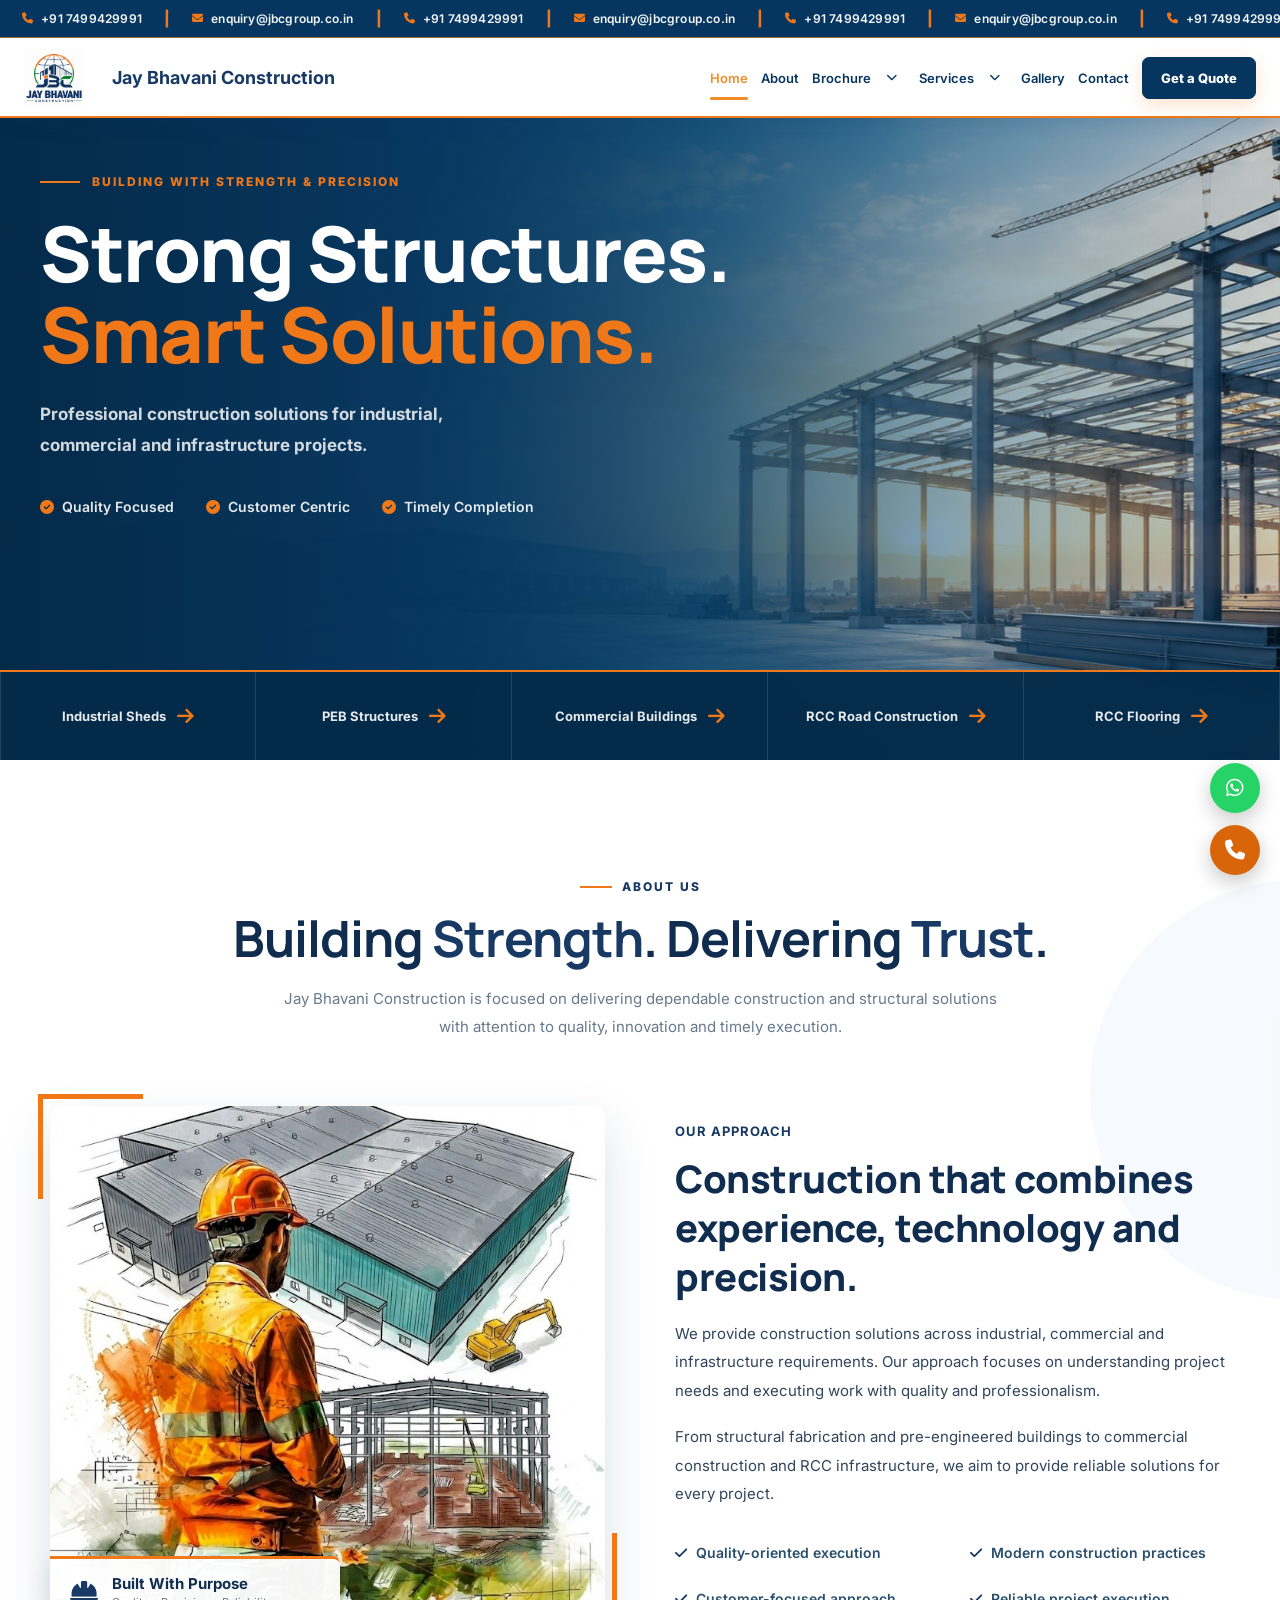
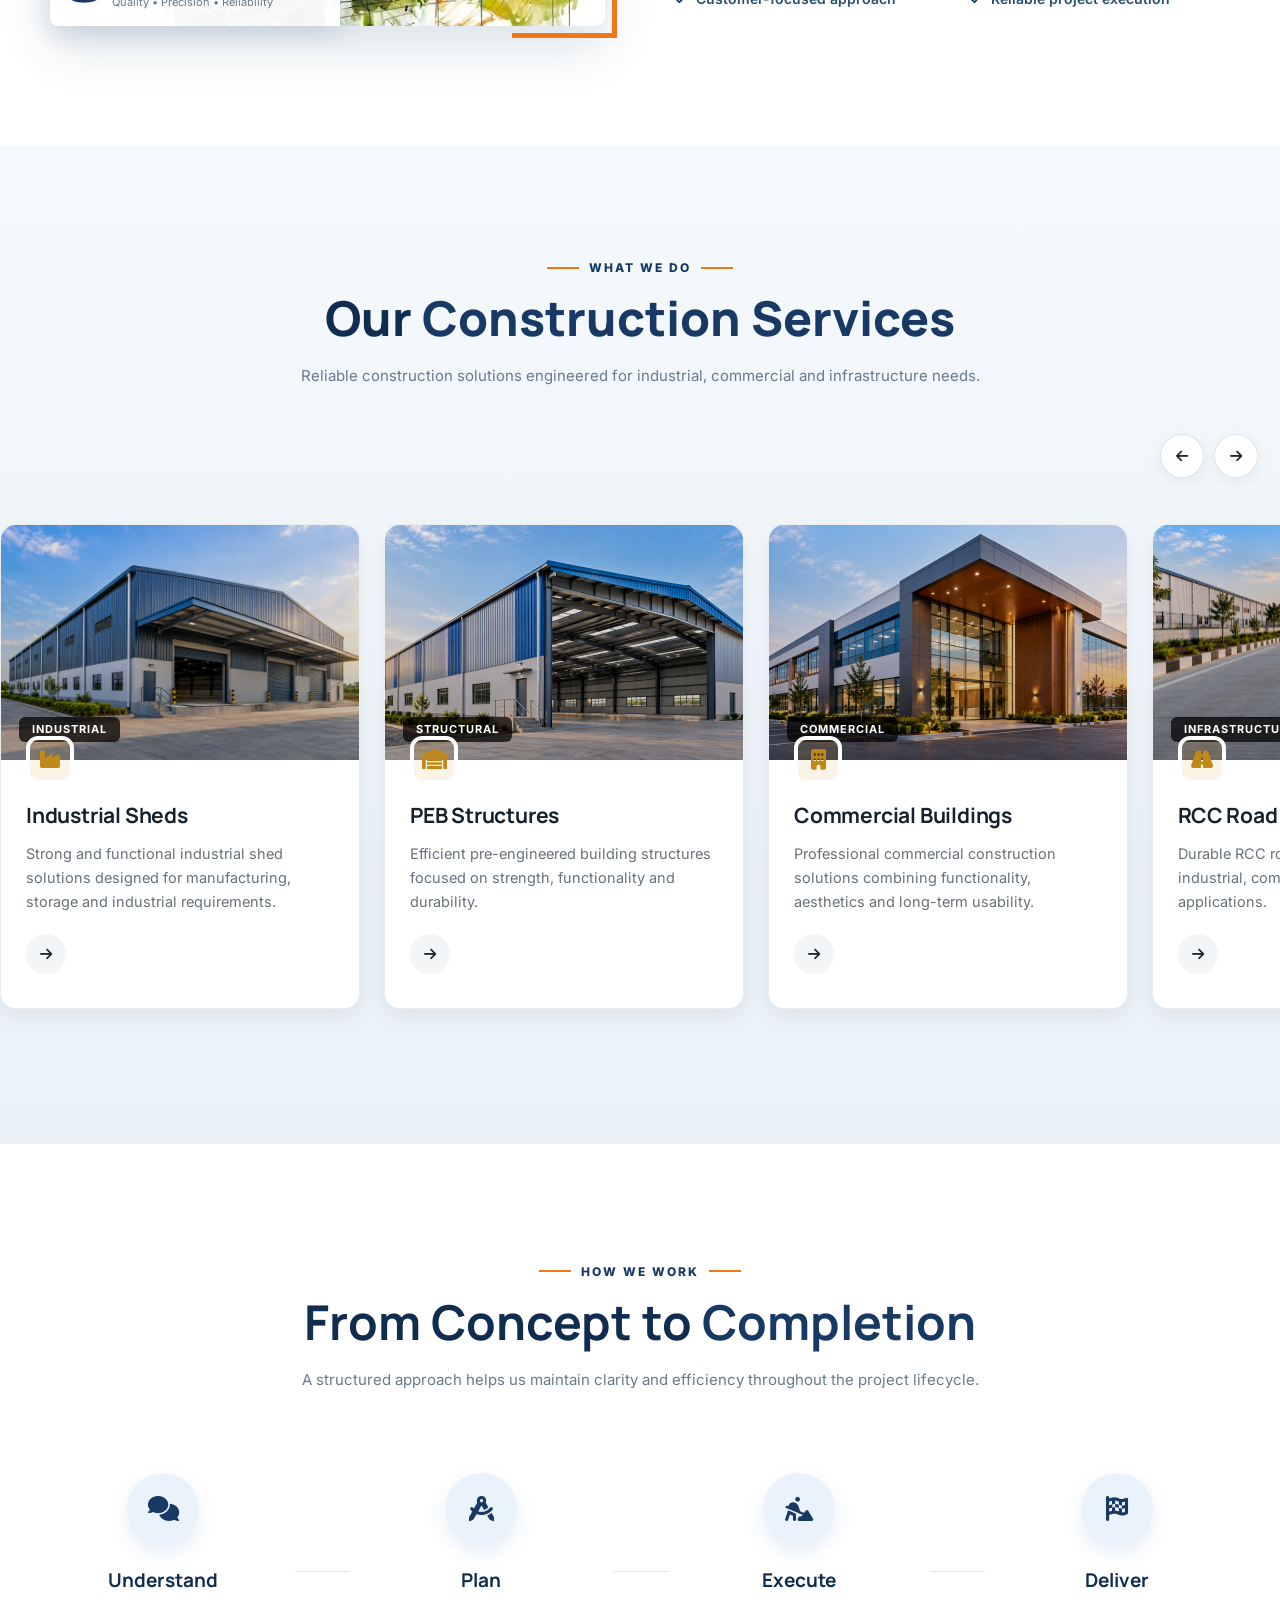
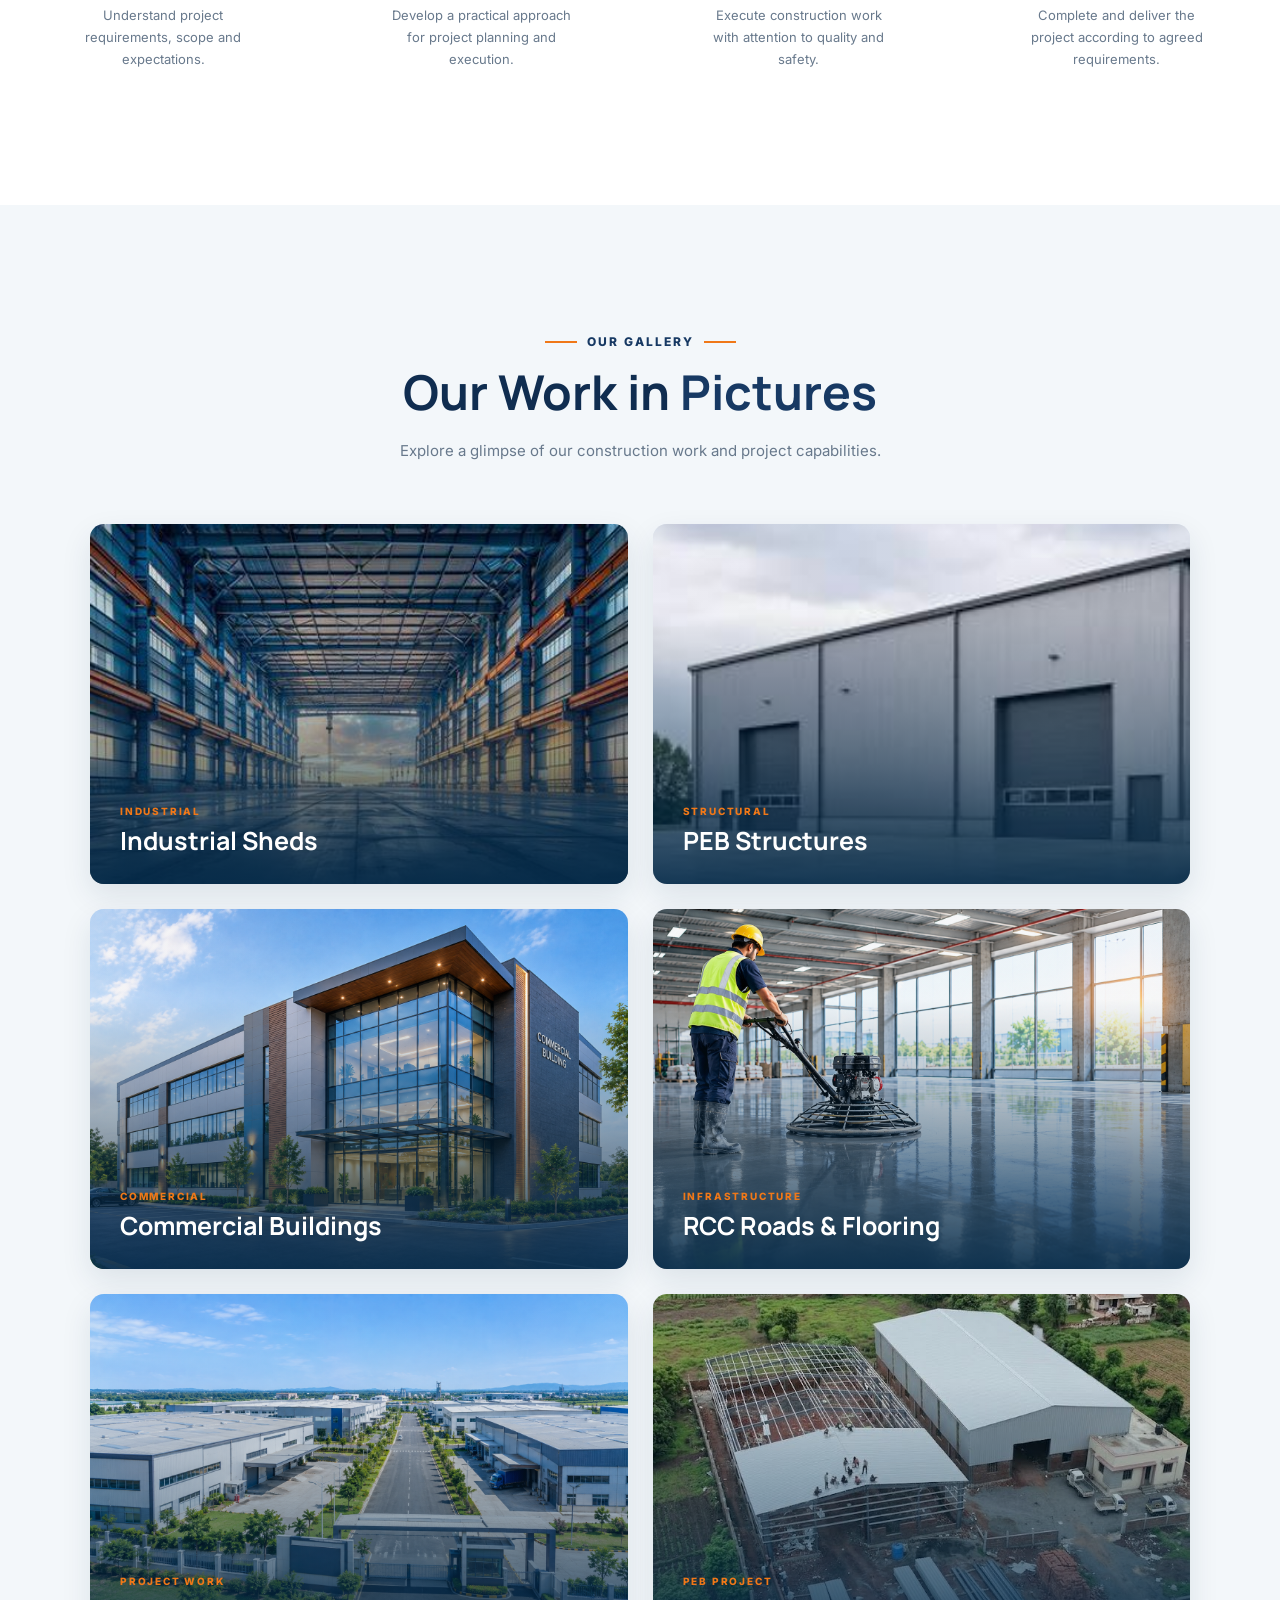
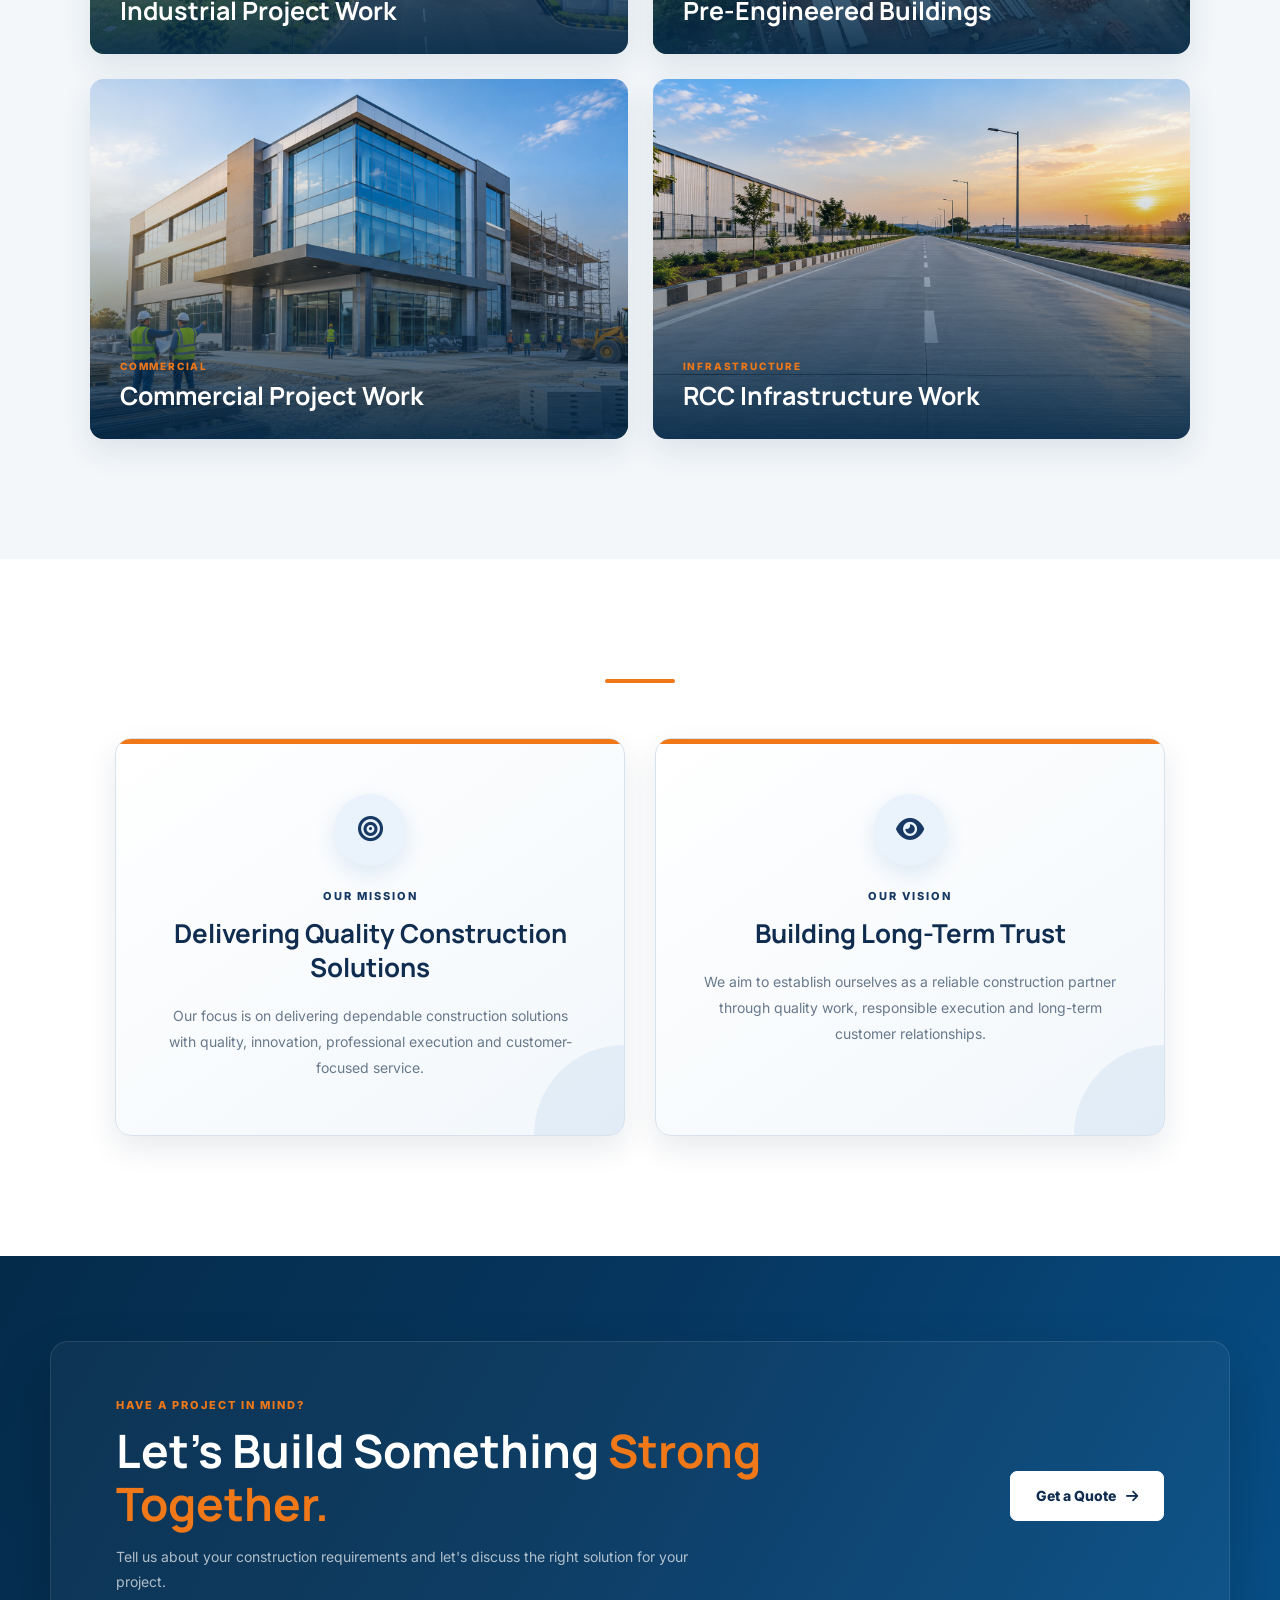
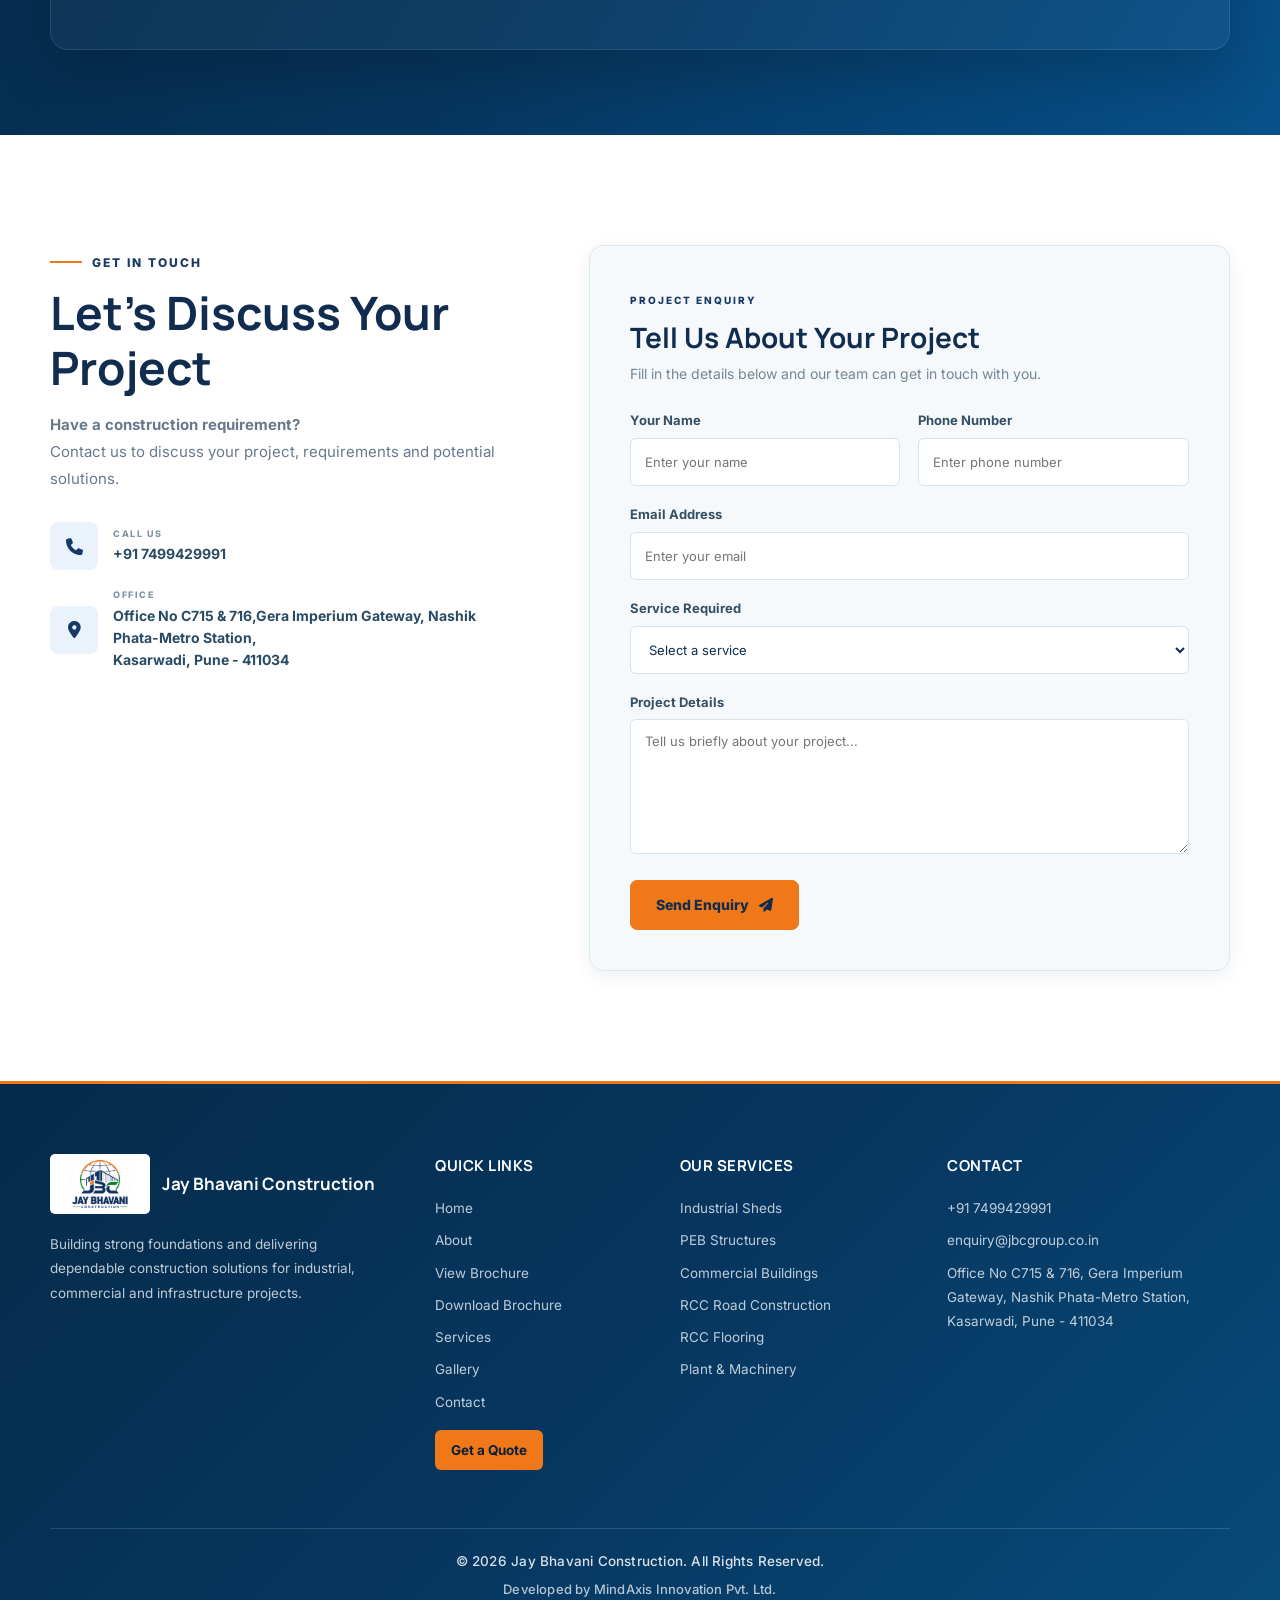
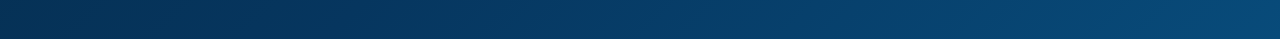
==== commit 512135b1: "Update website" ====
--- a/index.html
+++ b/index.html
@@ -584,6 +584,17 @@
 
         <!-- HERO -->
         <section class="hero" id="home">
+            <!-- HERO BACKGROUND SLIDER -->
+            <div class="hero-bg-slider" id="heroBgSlider" aria-hidden="true">
+                <div class="hero-bg-slide active" style="background-image: url('images/hero-bg.png');"></div>
+                <div class="hero-bg-slide" style="background-image: url('images/industrial-shed.jpg');"></div>
+                <div class="hero-bg-slide" style="background-image: url('images/project-02.jpg');"></div>
+                <div class="hero-bg-slide" style="background-image: url('images/peb-structure.jpg');"></div>
+                <div class="hero-bg-slide" style="background-image: url('images/project-14.jpg');"></div>
+                <div class="hero-bg-slide" style="background-image: url('images/commercial-building.jpg');"></div>
+                <div class="hero-bg-slide" style="background-image: url('images/project-23.jpg');"></div>
+            </div>
+
             <div class="hero-overlay"></div>
 
             <div class="container hero-container">
@@ -1439,7 +1450,6 @@
                 galleryItems.forEach(item => item.classList.add("gallery-visible"));
                 return;
             }
-
             const galleryObserver = new IntersectionObserver(function (entries, observer) {
                 entries.forEach(function (entry) {
                     if (entry.isIntersecting) {
@@ -1455,9 +1465,6 @@
             galleryItems.forEach(item => galleryObserver.observe(item));
         });
     </script>
-
-
-
     <script src="script.js" defer></script>
     <script src="hf.js" defer></script>
 </body>
--- a/style.css
+++ b/style.css
@@ -206,6 +206,40 @@
     background-position: center center;
 }
 
+/* Background slider container */
+.hero-bg-slider {
+    position: absolute;
+    inset: 0;
+    width: 100%;
+    height: 100%;
+    z-index: 0;
+    overflow: hidden;
+    pointer-events: none;
+}
+
+/* Background slides with crossfade and subtle Ken Burns slow zoom */
+.hero-bg-slide {
+    position: absolute;
+    inset: 0;
+    width: 100%;
+    height: 100%;
+    background-size: cover;
+    background-position: center center;
+    background-repeat: no-repeat;
+    opacity: 0;
+    transform: scale(1);
+    transform-origin: center center;
+    will-change: transform, opacity;
+    transition: opacity 1.6s cubic-bezier(0.4, 0, 0.2, 1),
+                transform 7.5s cubic-bezier(0.25, 1, 0.5, 1);
+}
+
+.hero-bg-slide.active {
+    opacity: 1;
+    transform: scale(1.08);
+    z-index: 1;
+}
+
 .hero-overlay {
     position: absolute;
     inset: 0;
@@ -218,6 +252,14 @@
         rgba(8, 75, 122, .43) 78%,
         rgba(8, 75, 122, .20) 100%
     );
+    pointer-events: none;
+}
+
+@media (prefers-reduced-motion: reduce) {
+    .hero-bg-slide {
+        transition: opacity 0.5s ease !important;
+        transform: none !important;
+    }
 }
 
 .hero-container {
@@ -1465,29 +1507,29 @@
 
     .gallery-grid {
         grid-template-columns: repeat(2, minmax(0, 1fr));
-        gap: 10px;
+        gap: 16px;
     }
 
     .gallery-item {
         width: 100%;
         min-width: 0;
-        height: 190px;
+        height: 240px;
     }
 
     .gallery-caption {
-        left: 12px;
-        right: 12px;
-        bottom: 12px;
+        left: 16px;
+        right: 16px;
+        bottom: 16px;
     }
 
     .gallery-caption span {
-        font-size: 7px;
-        letter-spacing: 1px;
-        margin-bottom: 3px;
+        font-size: 9.5px;
+        letter-spacing: 1.2px;
+        margin-bottom: 4px;
     }
 
     .gallery-caption h3 {
-        font-size: 13px;
+        font-size: 18px;
     }
 
     /* Mission / Vision */
@@ -1889,25 +1931,29 @@
     }
 
     .gallery-grid {
-        gap: 7px;
+        grid-template-columns: repeat(2, minmax(0, 1fr));
+        gap: 12px;
     }
 
     .gallery-item {
-        height: 140px;
+        height: 200px;
     }
 
     .gallery-caption {
-        left: 8px;
-        right: 8px;
-        bottom: 8px;
+        left: 12px;
+        right: 12px;
+        bottom: 12px;
     }
 
     .gallery-caption span {
-        font-size: 5.5px;
+        font-size: 8.5px;
+        letter-spacing: 1px;
+        margin-bottom: 3px;
     }
 
     .gallery-caption h3 {
-        font-size: 9px;
+        font-size: 14.5px;
+        line-height: 1.25;
     }
 
     /* Mission / Vision */
--- a/hf.css
+++ b/hf.css
@@ -2556,7 +2556,9 @@
     .header .navbar.active,
     #navbar.active,
     body .header .navbar.active,
-    body #navbar.active {
+    body #navbar.active,
+    body.contact-page .header .navbar.active,
+    body.contact-page #navbar.active {
         display: flex !important;
         visibility: visible !important;
         opacity: 1 !important;
@@ -2565,16 +2567,19 @@
         top: 108px !important;
         left: 0 !important;
         right: 0 !important;
+        bottom: 0 !important;
         width: 100% !important;
-        height: calc(100dvh - 108px) !important;
-        max-height: calc(100dvh - 108px) !important;
-        overflow-y: auto !important;
+        height: auto !important;
+        max-height: none !important;
+        overflow-y: scroll !important;
         -webkit-overflow-scrolling: touch !important;
-        overscroll-behavior: contain !important;
+        touch-action: pan-y !important;
+        overscroll-behavior-y: contain !important;
         flex-direction: column !important;
         align-items: stretch !important;
         justify-content: flex-start !important;
-        padding: 12px 18px 36px !important;
+        padding: 12px 18px 90px !important;
+        padding-bottom: max(90px, calc(60px + env(safe-area-inset-bottom))) !important;
         margin: 0 !important;
         background: #ffffff !important;
         box-shadow: 0 20px 40px rgba(6, 54, 95, 0.22) !important;
@@ -2582,6 +2587,24 @@
         border-bottom: 4px solid var(--nav-orange, #f28c28) !important;
         z-index: 10001 !important;
         box-sizing: border-box !important;
+    }
+
+    /* Prevent mobile drawer flex items from shrinking when dropdown expands */
+    .header .navbar.active > *,
+    #navbar.active > *,
+    body .header .navbar.active > *,
+    body #navbar.active > * {
+        flex-shrink: 0 !important;
+    }
+
+    #navbar.active::-webkit-scrollbar,
+    .header .navbar.active::-webkit-scrollbar {
+        width: 5px;
+    }
+    #navbar.active::-webkit-scrollbar-thumb,
+    .header .navbar.active::-webkit-scrollbar-thumb {
+        background: rgba(6, 54, 95, 0.25);
+        border-radius: 4px;
     }
 
     /* Mobile Navigation Links */
@@ -2608,6 +2631,8 @@
         border-radius: 0 !important;
         white-space: normal !important;
         transition: color 0.2s ease, background 0.2s ease !important;
+        flex: 0 0 auto !important;
+        flex-shrink: 0 !important;
     }
 
     body .header .navbar.active > a.nav-link:hover,
@@ -2633,12 +2658,19 @@
     .header .navbar.active .brochure-nav-item,
     .header .navbar.active .services-nav-item,
     #navbar.active .brochure-nav-item,
-    #navbar.active .services-nav-item {
+    #navbar.active .services-nav-item,
+    body .header .navbar.active .brochure-nav-item,
+    body .header .navbar.active .services-nav-item,
+    body #navbar.active .brochure-nav-item,
+    body #navbar.active .services-nav-item {
         display: block !important;
         width: 100% !important;
         margin: 0 !important;
         padding: 0 !important;
         border-bottom: 1px solid #f0f4f8 !important;
+        flex: 0 0 auto !important;
+        flex-shrink: 0 !important;
+        overflow: visible !important;
     }
 
     body .header .navbar.active .brochure-nav-header,
@@ -2709,12 +2741,25 @@
 
     /* Mobile Dropdown Menus */
     .header .navbar.active .services-dropdown,
-    #navbar.active .services-dropdown {
+    #navbar.active .services-dropdown,
+    body .header .navbar.active .services-dropdown,
+    body #navbar.active .services-dropdown,
+    body .header .navbar.active #servicesDropdown,
+    body #navbar.active #servicesDropdown,
+    body .header .navbar.active .brochure-dropdown,
+    body #navbar.active .brochure-dropdown,
+    body .header .navbar.active #brochureDropdown,
+    body #navbar.active #brochureDropdown {
         display: none !important;
         position: static !important;
         width: 100% !important;
         max-width: 100% !important;
         max-height: none !important;
+        height: auto !important;
+        overflow: visible !important;
+        overflow-y: visible !important;
+        overscroll-behavior: auto !important;
+        touch-action: pan-y !important;
         margin: 4px 0 10px !important;
         padding: 8px 10px !important;
         background: #f8fafc !important;
@@ -2730,7 +2775,15 @@
     .header .navbar.active .brochure-nav-item.dropdown-open > .services-dropdown,
     .header .navbar.active .services-nav-item.dropdown-open > .services-dropdown,
     #navbar.active .brochure-nav-item.dropdown-open > .services-dropdown,
-    #navbar.active .services-nav-item.dropdown-open > .services-dropdown {
+    #navbar.active .services-nav-item.dropdown-open > .services-dropdown,
+    body .header .navbar.active .brochure-nav-item.dropdown-open > .services-dropdown,
+    body .header .navbar.active .services-nav-item.dropdown-open > .services-dropdown,
+    body #navbar.active .brochure-nav-item.dropdown-open > .services-dropdown,
+    body #navbar.active .services-nav-item.dropdown-open > .services-dropdown,
+    body .header .navbar.active .services-nav-item.dropdown-open #servicesDropdown,
+    body #navbar.active .services-nav-item.dropdown-open #servicesDropdown,
+    body .header .navbar.active .brochure-nav-item.dropdown-open #brochureDropdown,
+    body #navbar.active .brochure-nav-item.dropdown-open #brochureDropdown {
         display: block !important;
     }
 
@@ -2754,7 +2807,9 @@
     }
 
     .header .navbar.active .services-dropdown-link,
-    #navbar.active .services-dropdown-link {
+    #navbar.active .services-dropdown-link,
+    body .header .navbar.active .services-dropdown-link,
+    body #navbar.active .services-dropdown-link {
         display: flex !important;
         align-items: center !important;
         gap: 10px !important;
@@ -2764,6 +2819,9 @@
         border-radius: 6px !important;
         border-bottom: 1px solid rgba(226, 232, 240, 0.6) !important;
         transition: background 0.2s ease !important;
+        touch-action: pan-y !important;
+        flex: 0 0 auto !important;
+        flex-shrink: 0 !important;
     }
 
     .header .navbar.active .services-dropdown-link:last-child {
@@ -2787,7 +2845,8 @@
     /* Mobile Get a Quote CTA */
     body .header .navbar.active .nav-quote,
     body .header .navbar.active a.nav-quote,
-    #navbar.active .nav-quote {
+    #navbar.active .nav-quote,
+    body #navbar.active .nav-quote {
         display: flex !important;
         align-items: center !important;
         justify-content: center !important;
@@ -2806,6 +2865,8 @@
         font-weight: 700 !important;
         text-decoration: none !important;
         text-align: center !important;
+        flex: 0 0 auto !important;
+        flex-shrink: 0 !important;
     }
 
     body .header .navbar.active .nav-quote:hover,
@@ -2813,4 +2874,16 @@
         background: var(--nav-orange, #F28C28) !important;
         border-color: var(--nav-orange, #F28C28) !important;
     }
+}
+
+/* Background scroll lock when mobile navigation drawer is active */
+body.menu-open {
+    overflow: hidden !important;
+    touch-action: none !important;
+}
+
+body.menu-open .header .navbar.active,
+body.menu-open #navbar.active {
+    touch-action: pan-y !important;
+    overflow-y: scroll !important;
 }
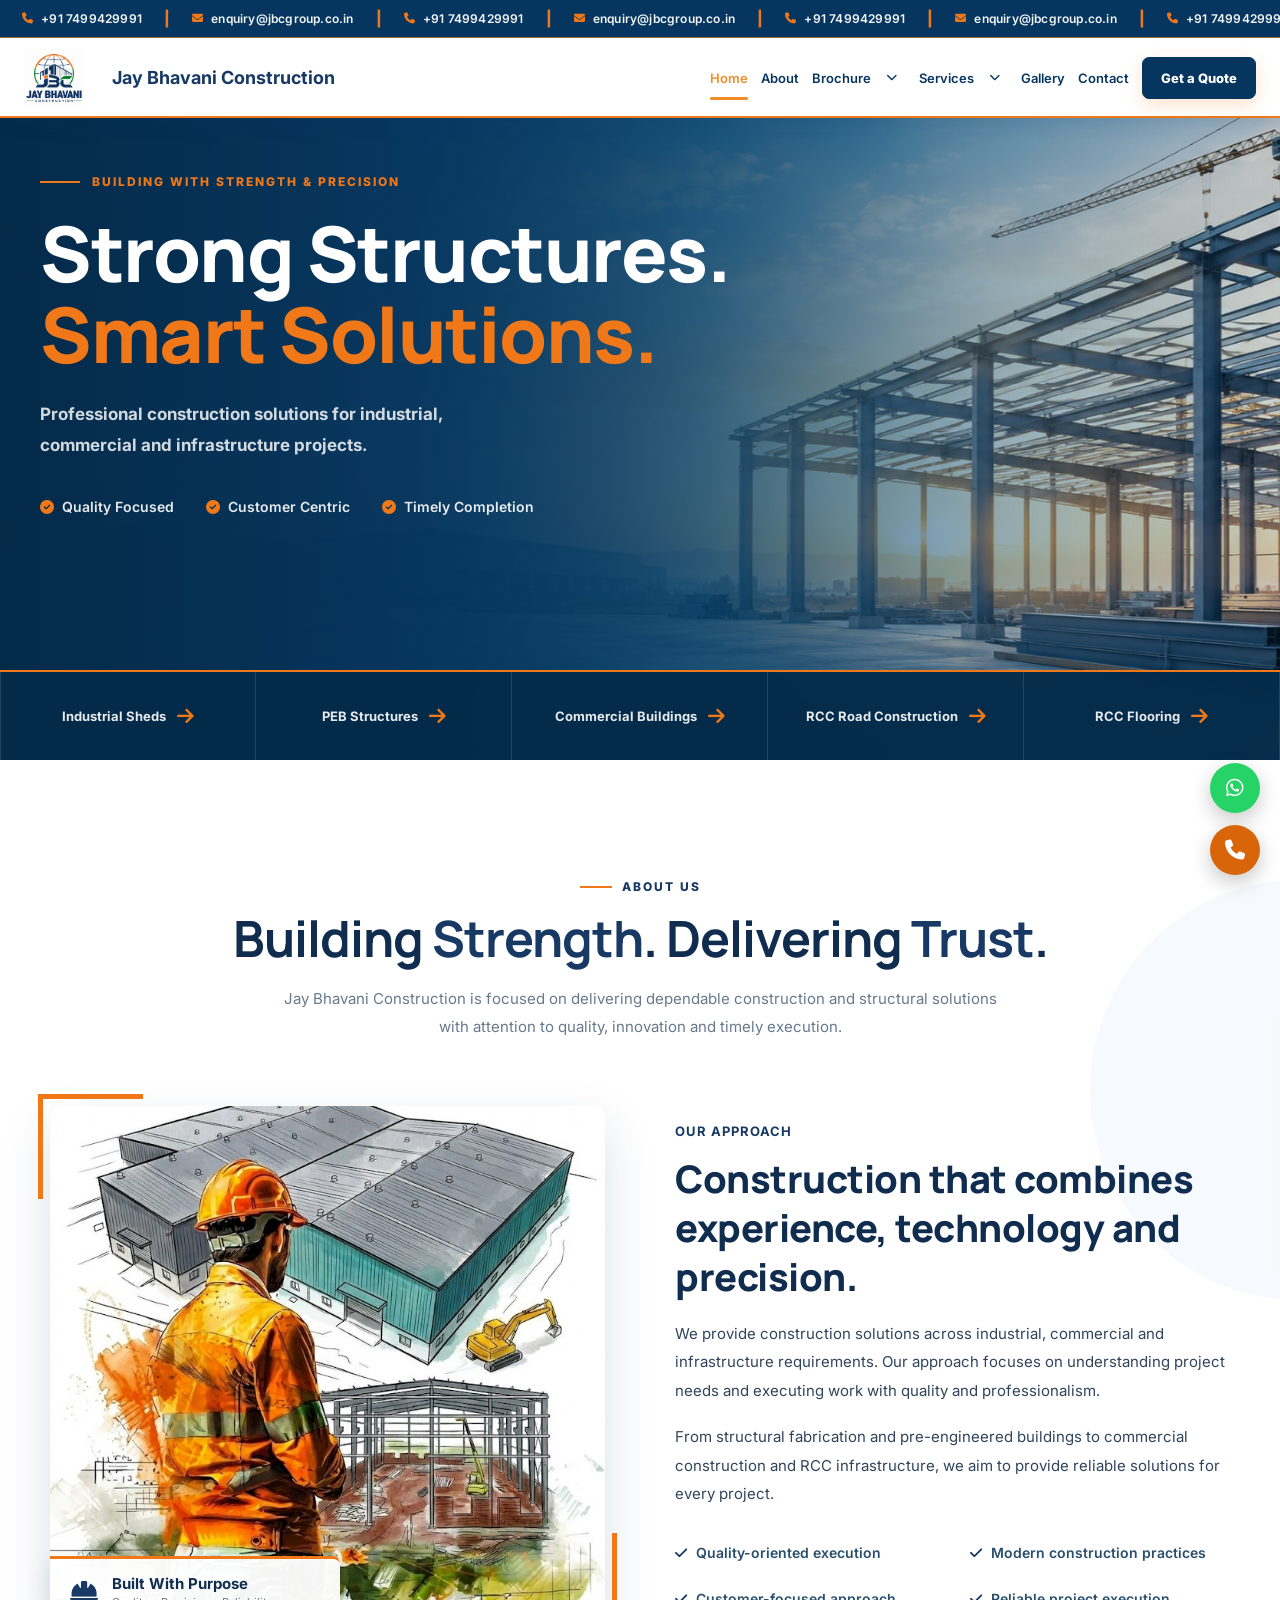
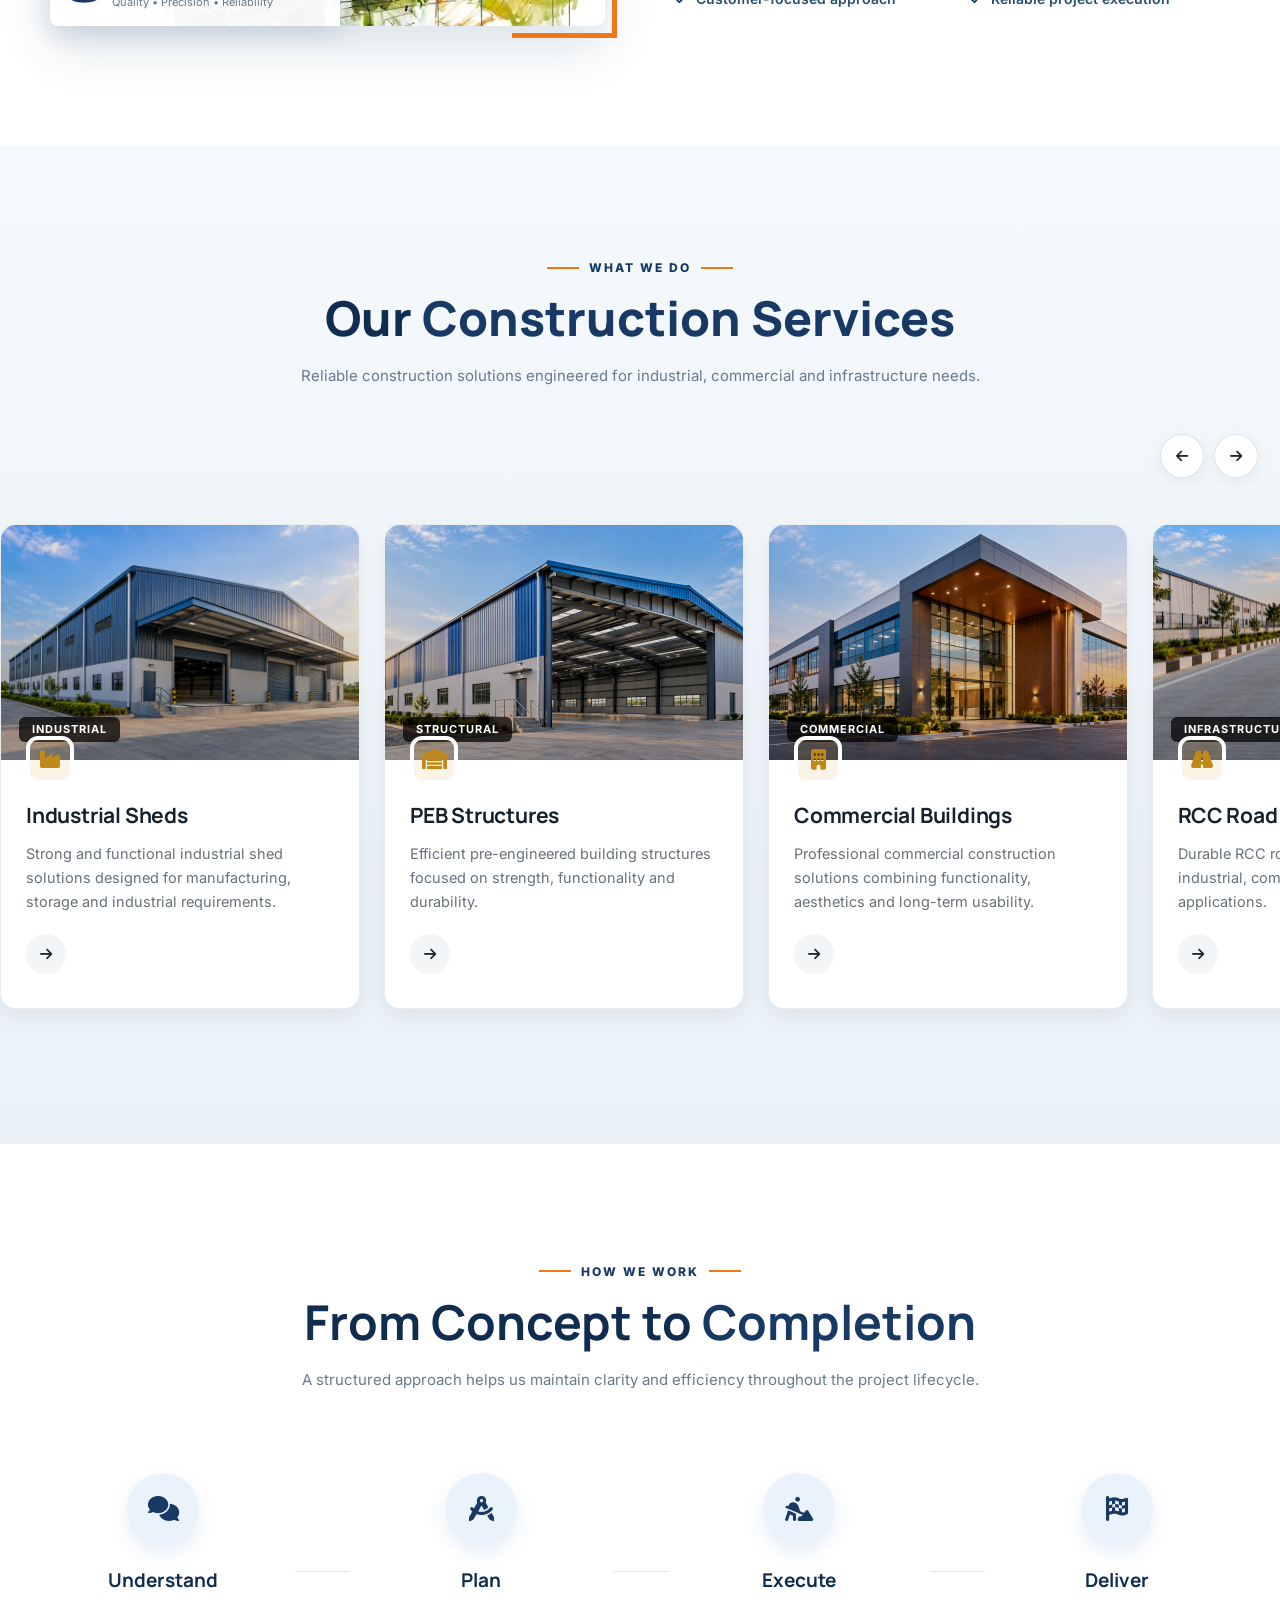
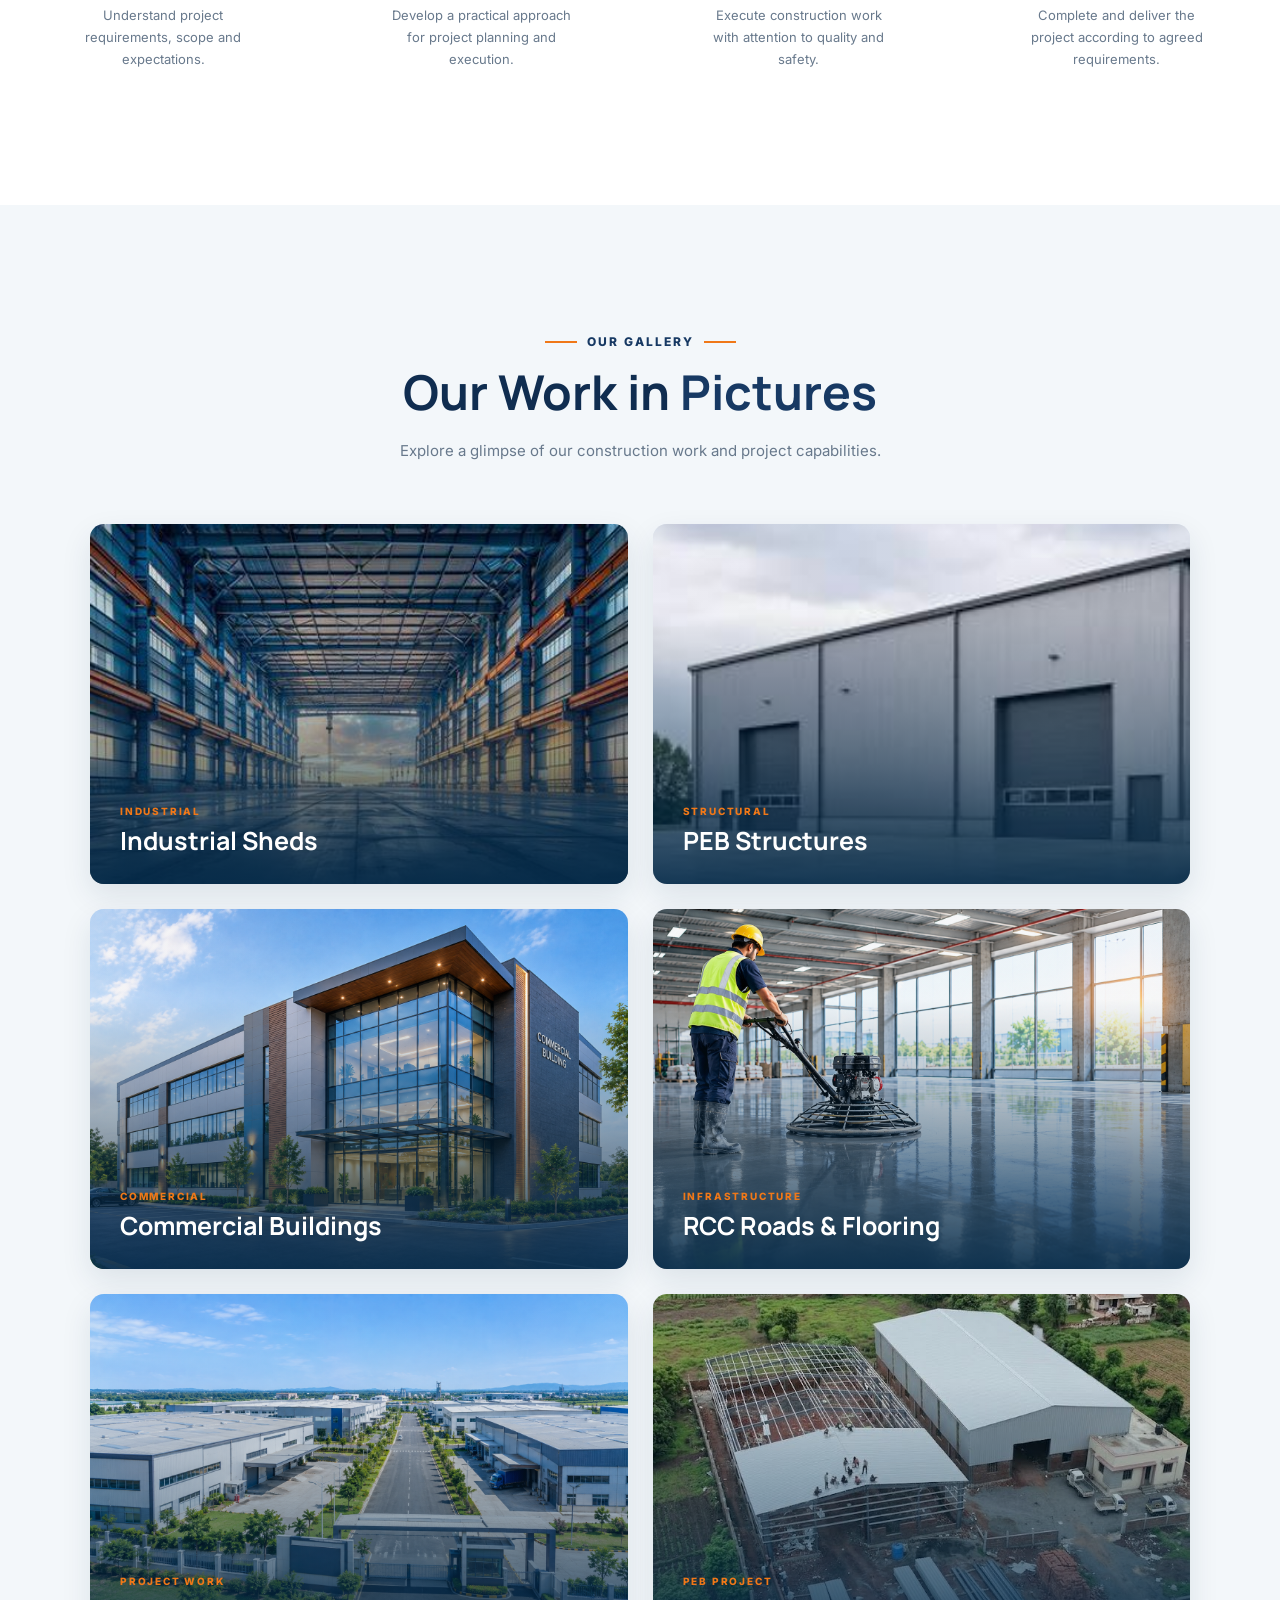
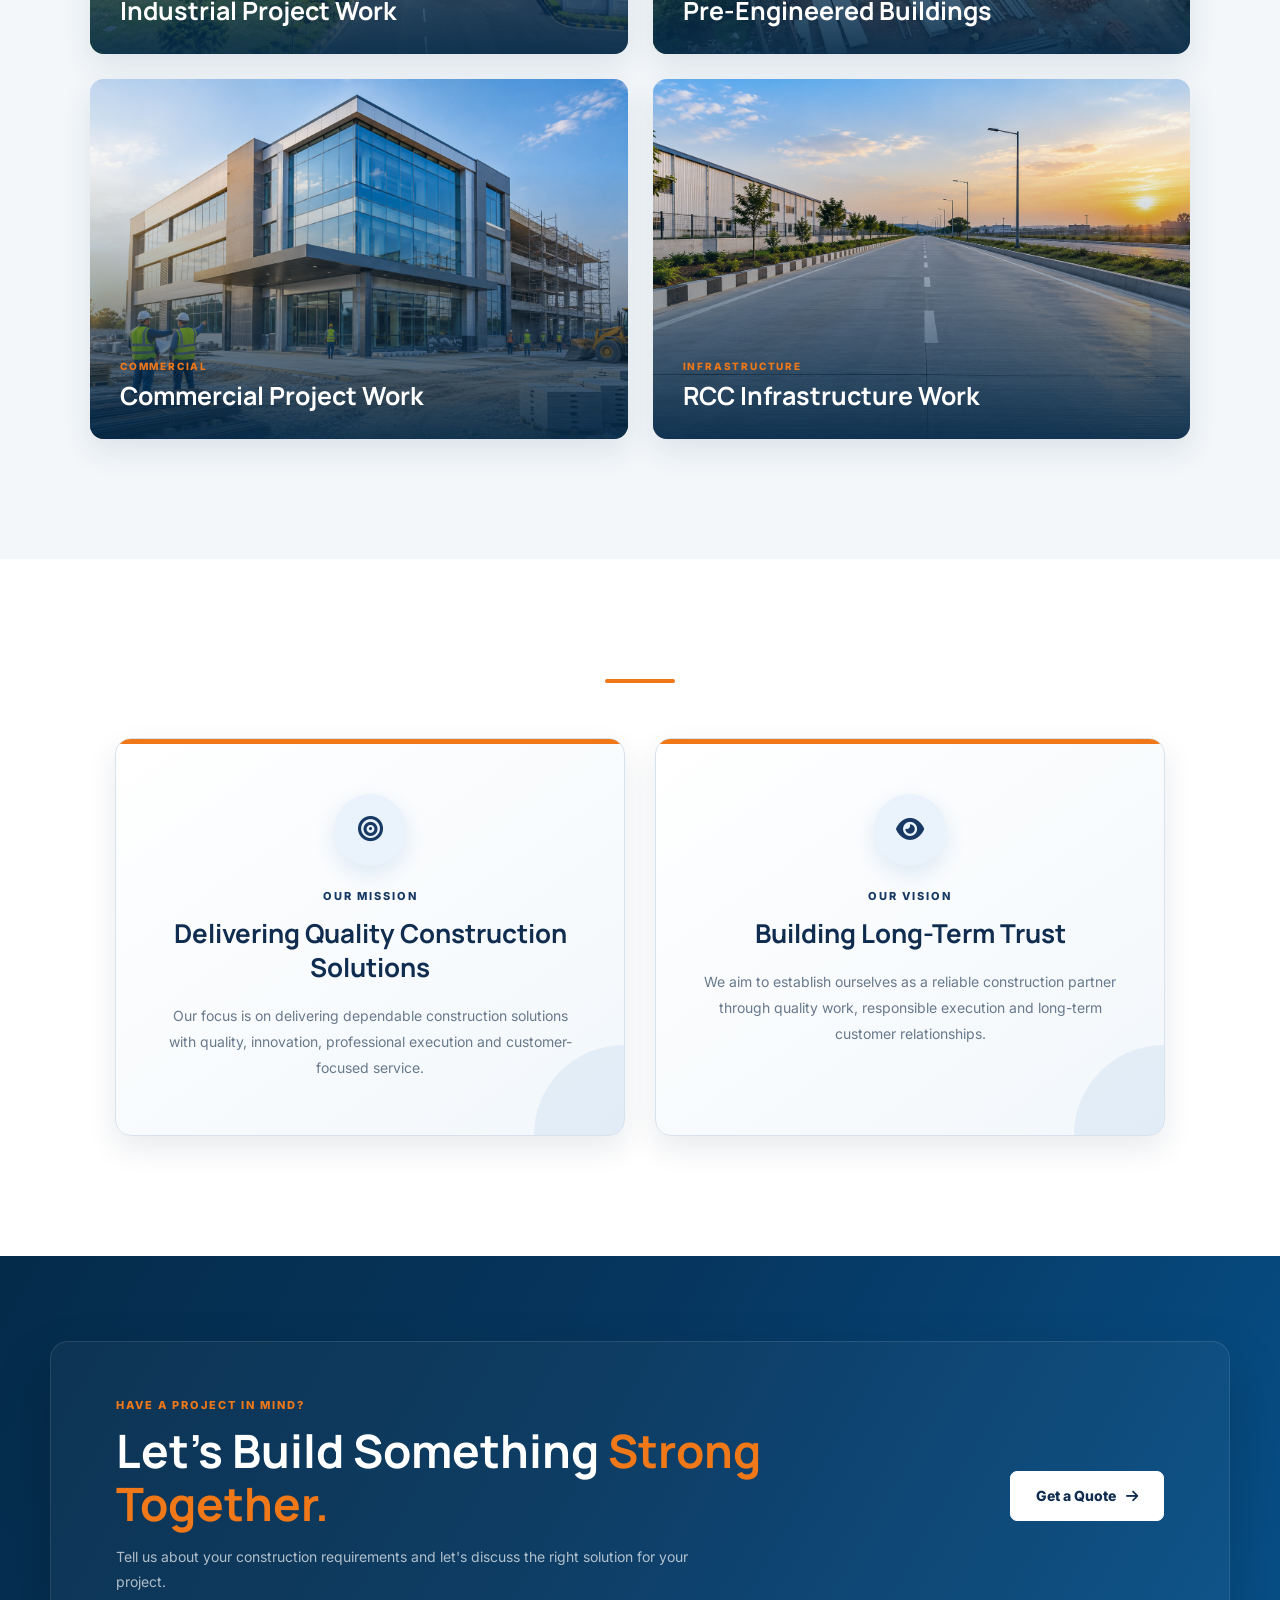
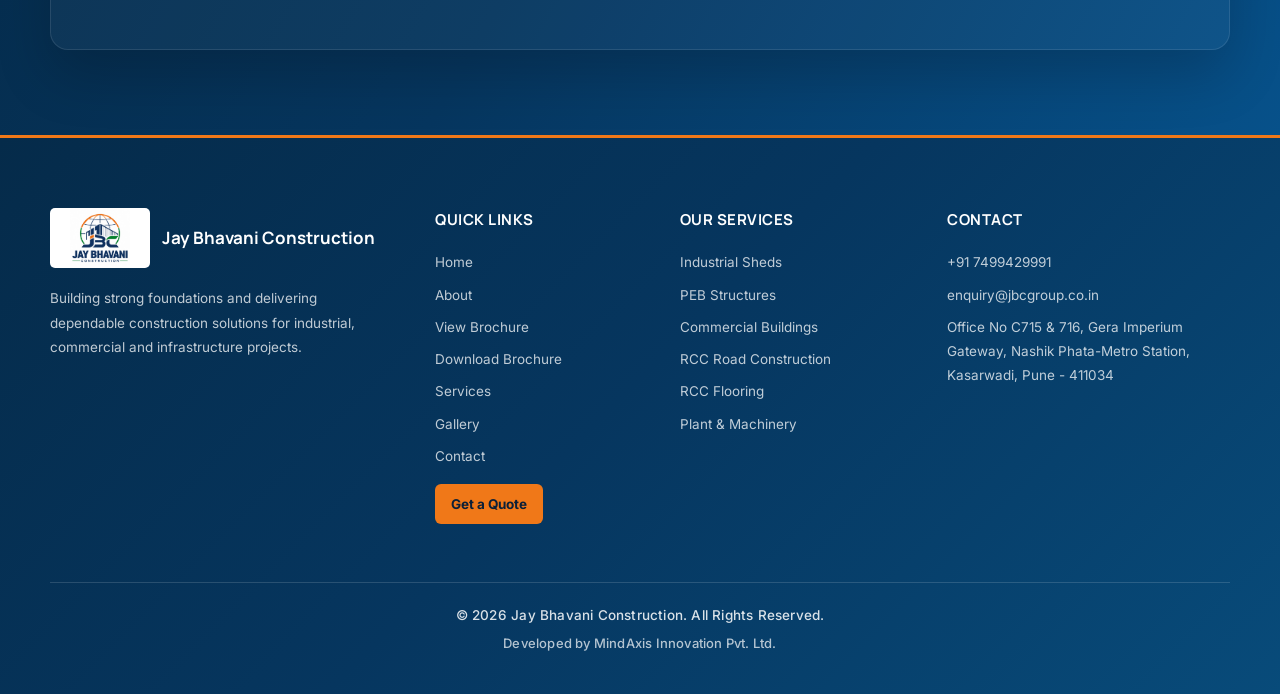
==== commit eb738ce2: "Update website" ====
--- a/index.html
+++ b/index.html
@@ -1130,124 +1130,10 @@
                         </p>
                     </div>
 
-                    <a href="#contact" class="btn btn-light">
+                    <a href="contact.html" class="btn btn-light">
                         Get a Quote
                         <i class="fa-solid fa-arrow-right"></i>
                     </a>
-
-                </div>
-            </div>
-        </section>
-
-        <!-- CONTACT -->
-        <section class="section contact-section" id="contact">
-            <div class="container">
-                <div class="contact-grid">
-
-                    <div class="contact-info">
-                        <div class="section-tag">
-                            <span></span>
-                            GET IN TOUCH
-                        </div>
-
-                        <h2>Let's Discuss Your <span>Project</span></h2>
-
-                        <p>
-                            <strong>Have a construction requirement?</strong>
-                            <br>
-                            Contact us to discuss your project, requirements and
-                            potential solutions.
-                        </p>
-
-                        <div class="contact-details">
-
-                            <a href="tel:+917499429991" class="contact-item">
-                                <div class="contact-icon">
-                                    <i class="fa-solid fa-phone"></i>
-                                </div>
-
-                                <div>
-                                    <small>CALL US</small>
-                                    <strong>+91 7499429991</strong>
-                                </div>
-                            </a>
-
-                            <div class="contact-item">
-                                <div class="contact-icon">
-                                    <i class="fa-solid fa-location-dot"></i>
-                                </div>
-
-                                <div>
-                                    <small>OFFICE</small>
-                                    <strong>
-                                        Office No C715 & 716,Gera Imperium Gateway, Nashik Phata-Metro
-                                        Station,<br>Kasarwadi, Pune - 411034</br>
-                                    </strong>
-                                </div>
-                            </div>
-
-                        </div>
-                    </div>
-
-                    <div class="contact-form-wrapper">
-                        <div class="form-header">
-                            <span>PROJECT ENQUIRY</span>
-                            <h3>Tell Us About Your Project</h3>
-                            <p>
-                                Fill in the details below and our team can get in
-                                touch with you.
-                            </p>
-                        </div>
-
-                        <form id="contactForm" action="https://formsubmit.co/rajeshwariarekar7@gmail.com" method="POST">
-
-                            <input type="hidden" name="_subject" value="New Project Enquiry - Jay Bhavani Construction">
-
-                            <input type="hidden" name="_captcha" value="true">
-
-                            <div class="form-row">
-                                <div class="form-group">
-                                    <label for="name">Your Name</label>
-                                    <input type="text" id="name" name="name" placeholder="Enter your name" required>
-                                </div>
-
-                                <div class="form-group">
-                                    <label for="phone">Phone Number</label>
-                                    <input type="tel" id="phone" name="phone" placeholder="Enter phone number" required>
-                                </div>
-                            </div>
-
-                            <div class="form-group">
-                                <label for="email">Email Address</label>
-                                <input type="email" id="email" name="email" placeholder="Enter your email" required>
-                            </div>
-
-                            <div class="form-group">
-                                <label for="service">Service Required</label>
-                                <select id="service" name="service" required>
-                                    <option value="">Select a service</option>
-                                    <option value="Industrial Sheds">Industrial Sheds</option>
-                                    <option value="PEB Structures">PEB Structures</option>
-                                    <option value="Commercial Buildings">Commercial Buildings</option>
-                                    <option value="RCC Road Construction">RCC Road Construction</option>
-                                    <option value="RCC Flooring">RCC Flooring</option>
-                                    <option value="Other">Other</option>
-                                </select>
-                            </div>
-
-                            <div class="form-group">
-                                <label for="message">Project Details</label>
-                                <textarea id="message" name="message" rows="5"
-                                    placeholder="Tell us briefly about your project..." required></textarea>
-                            </div>
-
-                            <button type="submit" class="btn btn-primary form-submit">
-                                Send Enquiry
-                                <i class="fa-solid fa-paper-plane"></i>
-                            </button>
-
-                        </form>
-                    </div>
 
                 </div>
             </div>
--- a/style.css
+++ b/style.css
@@ -1034,165 +1034,7 @@
     line-height: 1.8;
 }
 
-/* =========================================================
-   10. CONTACT SECTION + FORM
-========================================================= */
-.contact-section {
-    background: var(--white);
-    padding-top: 110px;
-    padding-bottom: 110px;
-}
-
-.contact-grid {
-    display: grid;
-    grid-template-columns: .85fr 1.15fr;
-    gap: 65px;
-    align-items: start;
-}
-
-.contact-info h2 {
-    font-family: "Manrope", sans-serif;
-    color: var(--dark);
-    font-size: clamp(32px, 4vw, 46px);
-    line-height: 1.2;
-    margin-bottom: 16px;
-}
-
-.contact-info > p {
-    color: var(--muted);
-    font-size: 15px;
-    line-height: 1.8;
-    margin-bottom: 30px;
-}
-
-.contact-details {
-    display: flex;
-    flex-direction: column;
-    gap: 18px;
-}
-
-.contact-item {
-    display: flex;
-    align-items: center;
-    gap: 15px;
-}
-
-.contact-icon {
-    width: 48px;
-    height: 48px;
-    flex-shrink: 0;
-    display: flex;
-    align-items: center;
-    justify-content: center;
-    background: #eaf3fb;
-    color: var(--logo-blue);
-    border-radius: 8px;
-    font-size: 17px;
-}
-
-.contact-item small {
-    display: block;
-    color: #8294a2;
-    font-size: 9px;
-    font-weight: 800;
-    letter-spacing: 1.5px;
-    margin-bottom: 2px;
-}
-
-.contact-item strong {
-    display: block;
-    color: #294b65;
-    font-size: 14px;
-    word-break: break-word;
-}
-
-.contact-form-wrapper {
-    padding: 40px;
-    background: #f5f9fc;
-    border: 1px solid #dce6ef;
-    border-radius: 14px;
-    box-shadow: var(--shadow-sm);
-}
-
-.form-header span {
-    color: var(--logo-blue);
-    font-size: 10px;
-    font-weight: 800;
-    letter-spacing: 2px;
-}
-
-.form-header h3 {
-    font-family: "Manrope", sans-serif;
-    color: var(--dark);
-    font-size: 28px;
-    line-height: 1.25;
-    margin: 8px 0;
-}
-
-.form-header p {
-    color: #738696;
-    font-size: 14px;
-    margin-bottom: 25px;
-}
-
-#contactForm {
-    display: flex;
-    flex-direction: column;
-}
-
-.form-row {
-    display: grid;
-    grid-template-columns: 1fr 1fr;
-    gap: 18px;
-}
-
-.form-group {
-    min-width: 0;
-    margin-bottom: 18px;
-}
-
-.form-group label {
-    display: block;
-    color: #344f63;
-    font-size: 13px;
-    font-weight: 700;
-    margin-bottom: 7px;
-}
-
-.form-group input,
-.form-group select,
-.form-group textarea {
-    width: 100%;
-    padding: 13px 14px;
-    border: 1px solid #d8e3eb;
-    border-radius: 6px;
-    background: var(--white);
-    color: var(--dark);
-    outline: none;
-    font-size: 13px;
-    transition: border-color .25s ease, box-shadow .25s ease;
-}
-
-.form-group input,
-.form-group select {
-    height: 48px;
-}
-
-.form-group textarea {
-    min-height: 135px;
-    resize: vertical;
-}
-
-.form-group input:focus,
-.form-group select:focus,
-.form-group textarea:focus {
-    border-color: var(--logo-blue);
-    box-shadow: 0 0 0 3px rgba(7, 89, 181, .12);
-}
-
-.form-submit {
-    align-self: flex-start;
-}
+
 
 /* =========================================================
    11. RESPONSIVE STYLES — TABLET / MOBILE
@@ -1611,111 +1453,7 @@
         white-space: nowrap;
     }
 
-    /* Contact */
-    .contact-section {
-        padding: 75px 0;
-    }
-
-    .contact-grid {
-        grid-template-columns: minmax(0, .9fr) minmax(0, 1.1fr);
-        gap: 15px;
-    }
-
-    .contact-info {
-        min-width: 0;
-    }
-
-    .contact-info h2 {
-        font-size: 24px;
-        line-height: 1.2;
-    }
-
-    .contact-info > p {
-        font-size: 9px;
-        line-height: 1.55;
-        margin-bottom: 18px;
-    }
-
-    .contact-details {
-        gap: 10px;
-    }
-
-    .contact-item {
-        gap: 7px;
-    }
-
-    .contact-icon {
-        width: 34px;
-        height: 34px;
-        font-size: 12px;
-        border-radius: 6px;
-    }
-
-    .contact-item small {
-        font-size: 6px;
-        letter-spacing: 1px;
-    }
-
-    .contact-item strong {
-        font-size: 8px;
-        line-height: 1.35;
-    }
-
-    .contact-form-wrapper {
-        width: 100%;
-        min-width: 0;
-        padding: 20px 14px;
-        border-radius: 10px;
-    }
-
-    .form-header span {
-        font-size: 7px;
-    }
-
-    .form-header h3 {
-        font-size: 17px;
-        margin: 5px 0;
-    }
-
-    .form-header p {
-        font-size: 8px;
-        margin-bottom: 15px;
-    }
-
-    .form-row {
-        grid-template-columns: repeat(2, minmax(0, 1fr));
-        gap: 7px;
-    }
-
-    .form-group {
-        margin-bottom: 9px;
-    }
-
-    .form-group label {
-        font-size: 7px;
-        margin-bottom: 4px;
-    }
-
-    .form-group input,
-    .form-group select,
-    .form-group textarea {
-        padding: 7px 8px;
-        font-size: 8px;
-    }
-
-    .form-group input,
-    .form-group select {
-        height: 34px;
-    }
-
-    .form-group textarea {
-        min-height: 65px;
-    }
-
-    .contact-form-wrapper .form-submit {
-        padding: 8px 12px;
-        font-size: 9px;
-    }
+
 }
 
 /* SMALL PHONES */
@@ -2013,89 +1751,7 @@
         padding: 8px;
     }
 
-    /* Contact */
-    .contact-section {
-        padding: 60px 0;
-    }
-
-    .contact-grid {
-        gap: 7px;
-    }
-
-    .contact-info h2 {
-        font-size: 17px;
-    }
-
-    .contact-info > p {
-        font-size: 7px;
-    }
-
-    .contact-icon {
-        width: 28px;
-        height: 28px;
-        font-size: 10px;
-    }
-
-    .contact-item {
-        gap: 5px;
-    }
-
-    .contact-item small {
-        font-size: 5px;
-    }
-
-    .contact-item strong {
-        font-size: 6.5px;
-    }
-
-    .contact-form-wrapper {
-        padding: 12px 8px;
-    }
-
-    .form-header span {
-        font-size: 6px;
-    }
-
-    .form-header h3 {
-        font-size: 14px;
-    }
-
-    .form-header p {
-        font-size: 6px;
-    }
-
-    .form-row {
-        gap: 5px;
-    }
-
-    .form-group {
-        margin-bottom: 6px;
-    }
-
-    .form-group label {
-        font-size: 6px;
-    }
-
-    .form-group input,
-    .form-group select,
-    .form-group textarea {
-        padding: 6px;
-        font-size: 7px;
-    }
-
-    .form-group input,
-    .form-group select {
-        height: 30px;
-    }
-
-    .form-group textarea {
-        min-height: 55px;
-    }
-
-    .contact-form-wrapper .form-submit {
-        font-size: 7px;
-        padding: 7px 9px;
-    }
+
 }
 
 /* Touch devices: avoid hover movement */
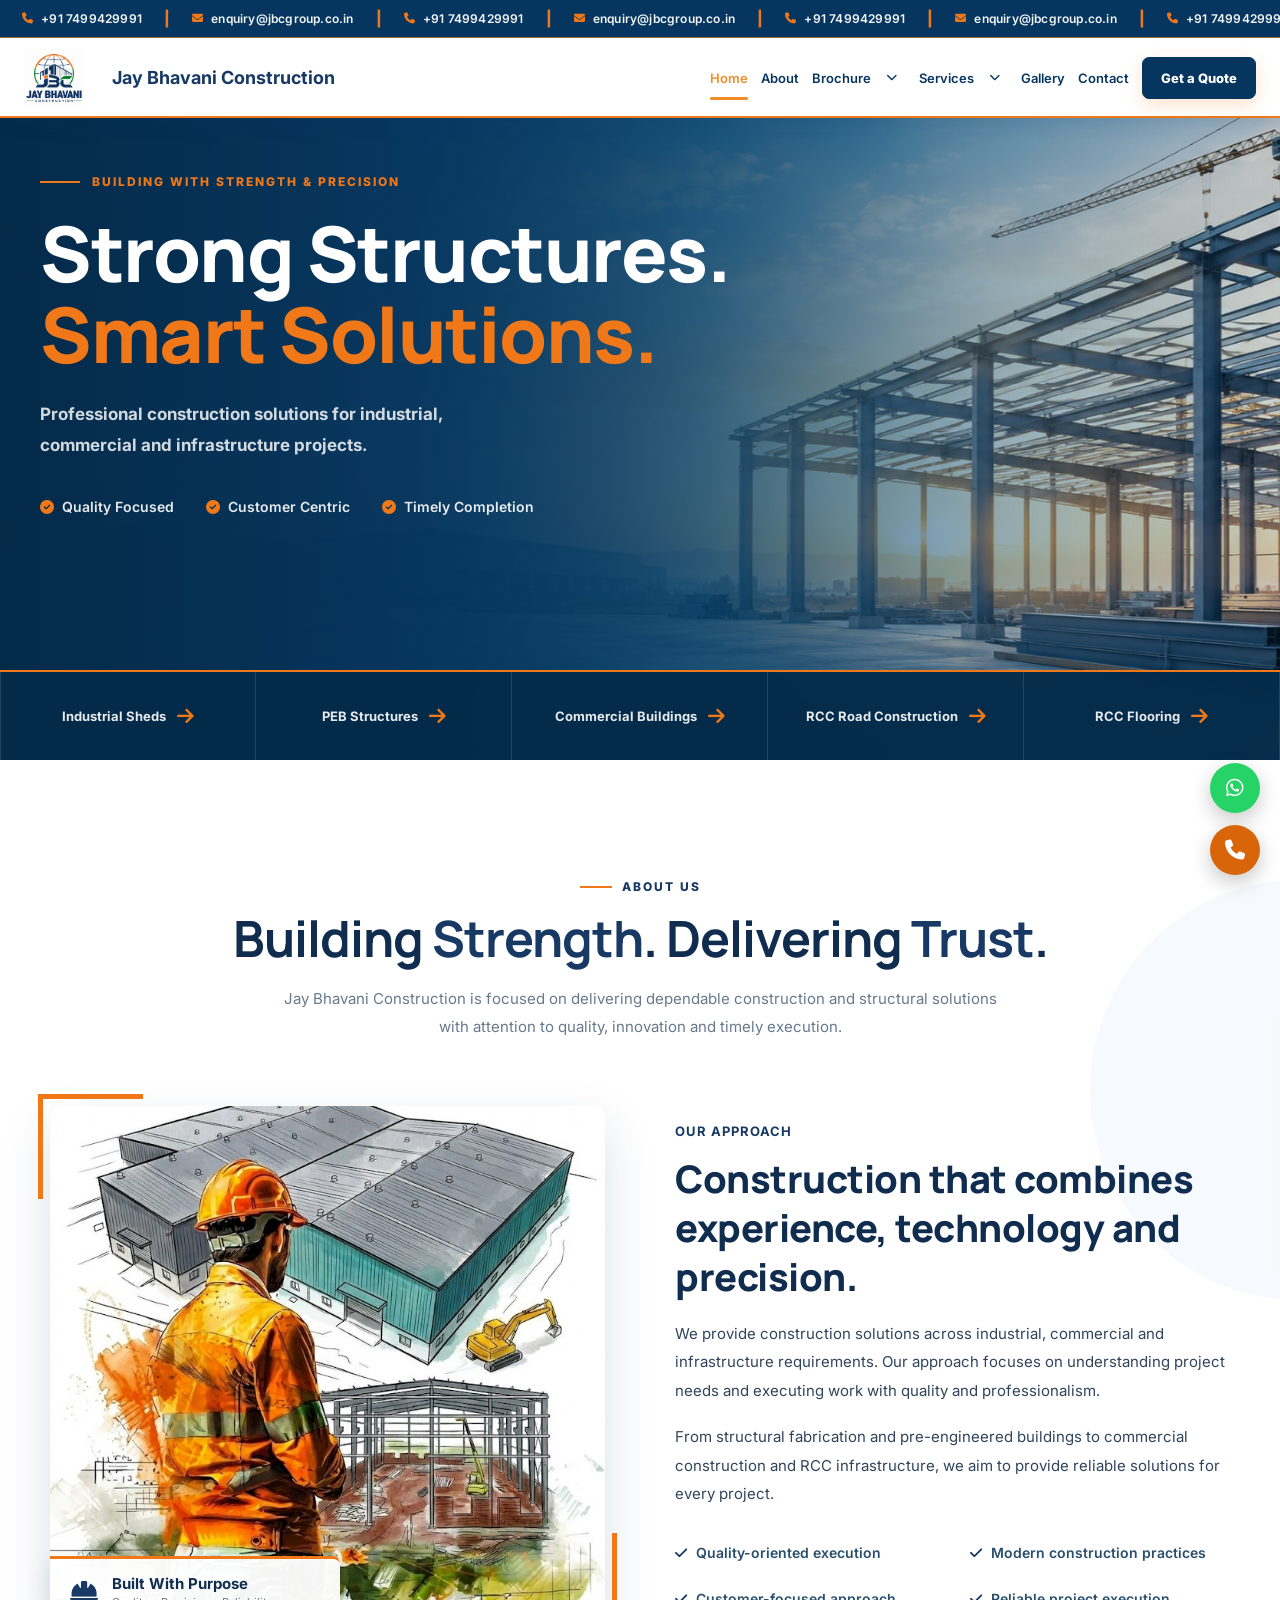
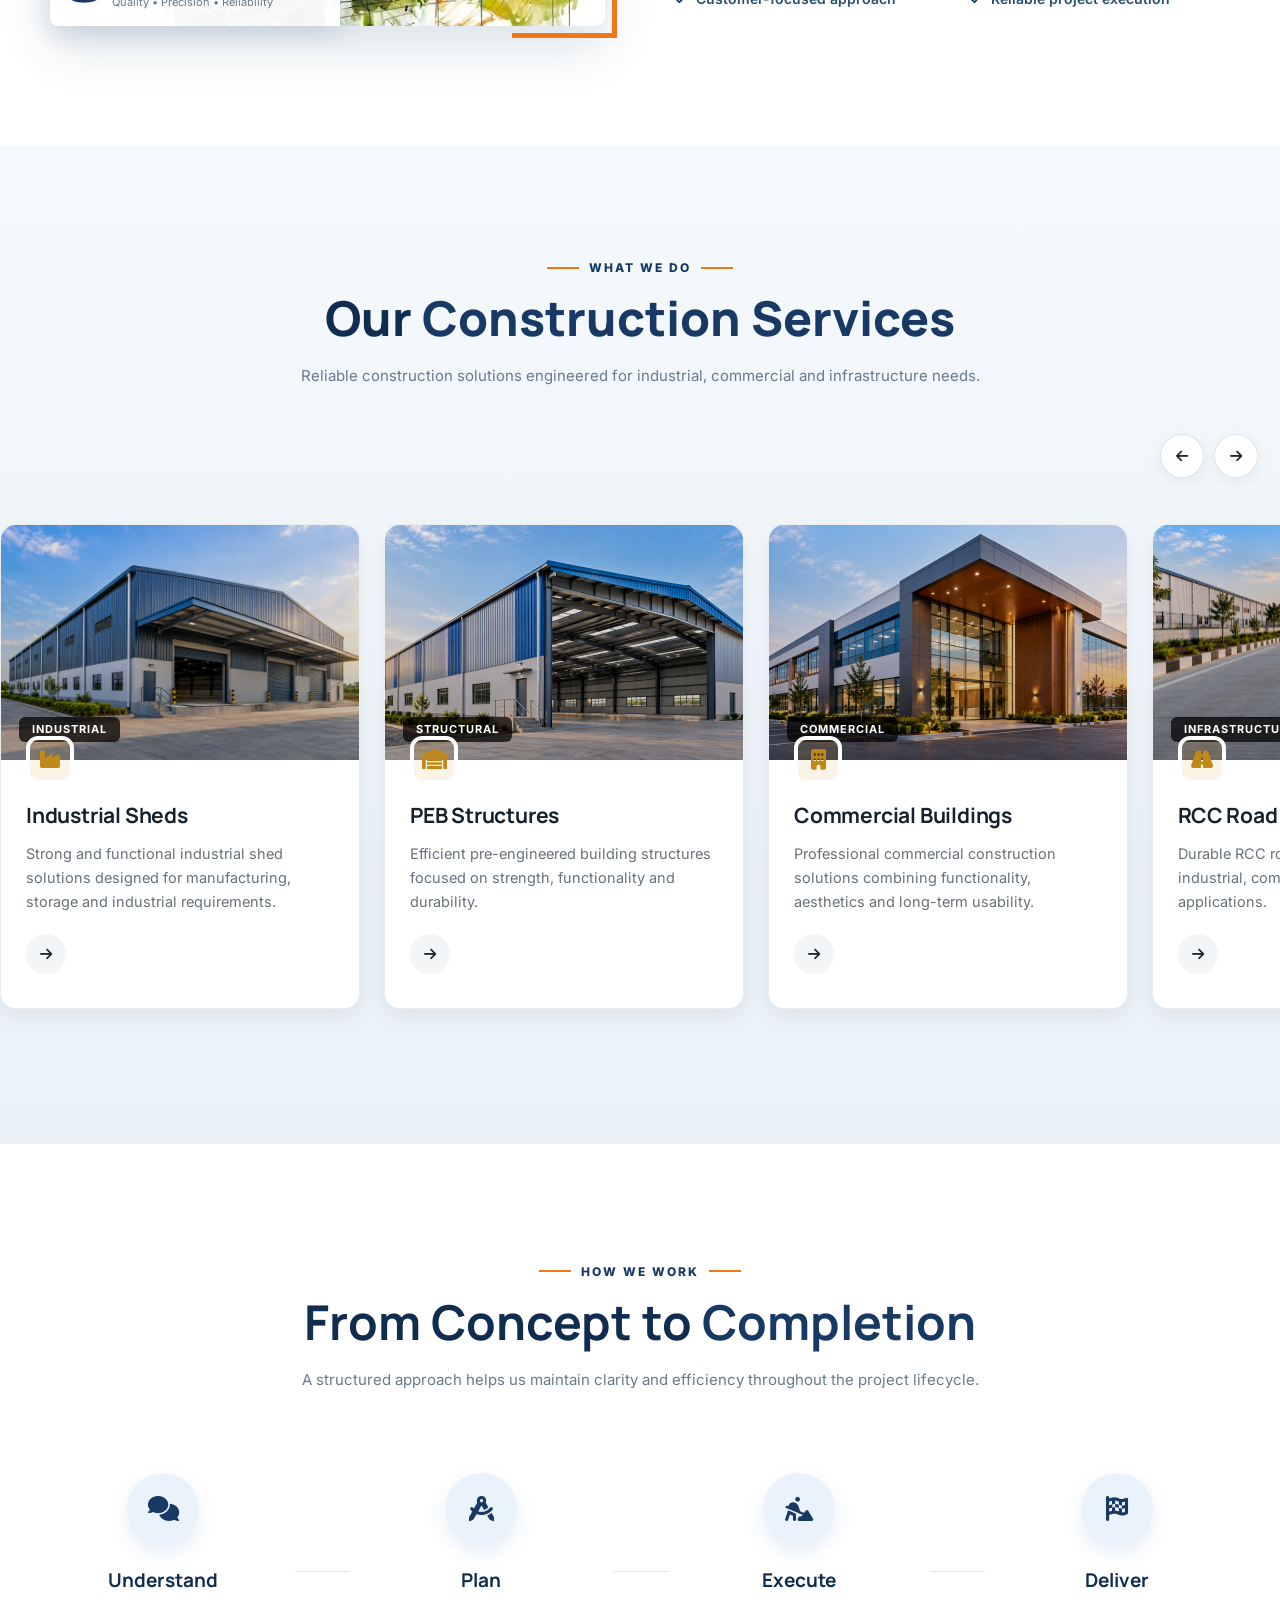
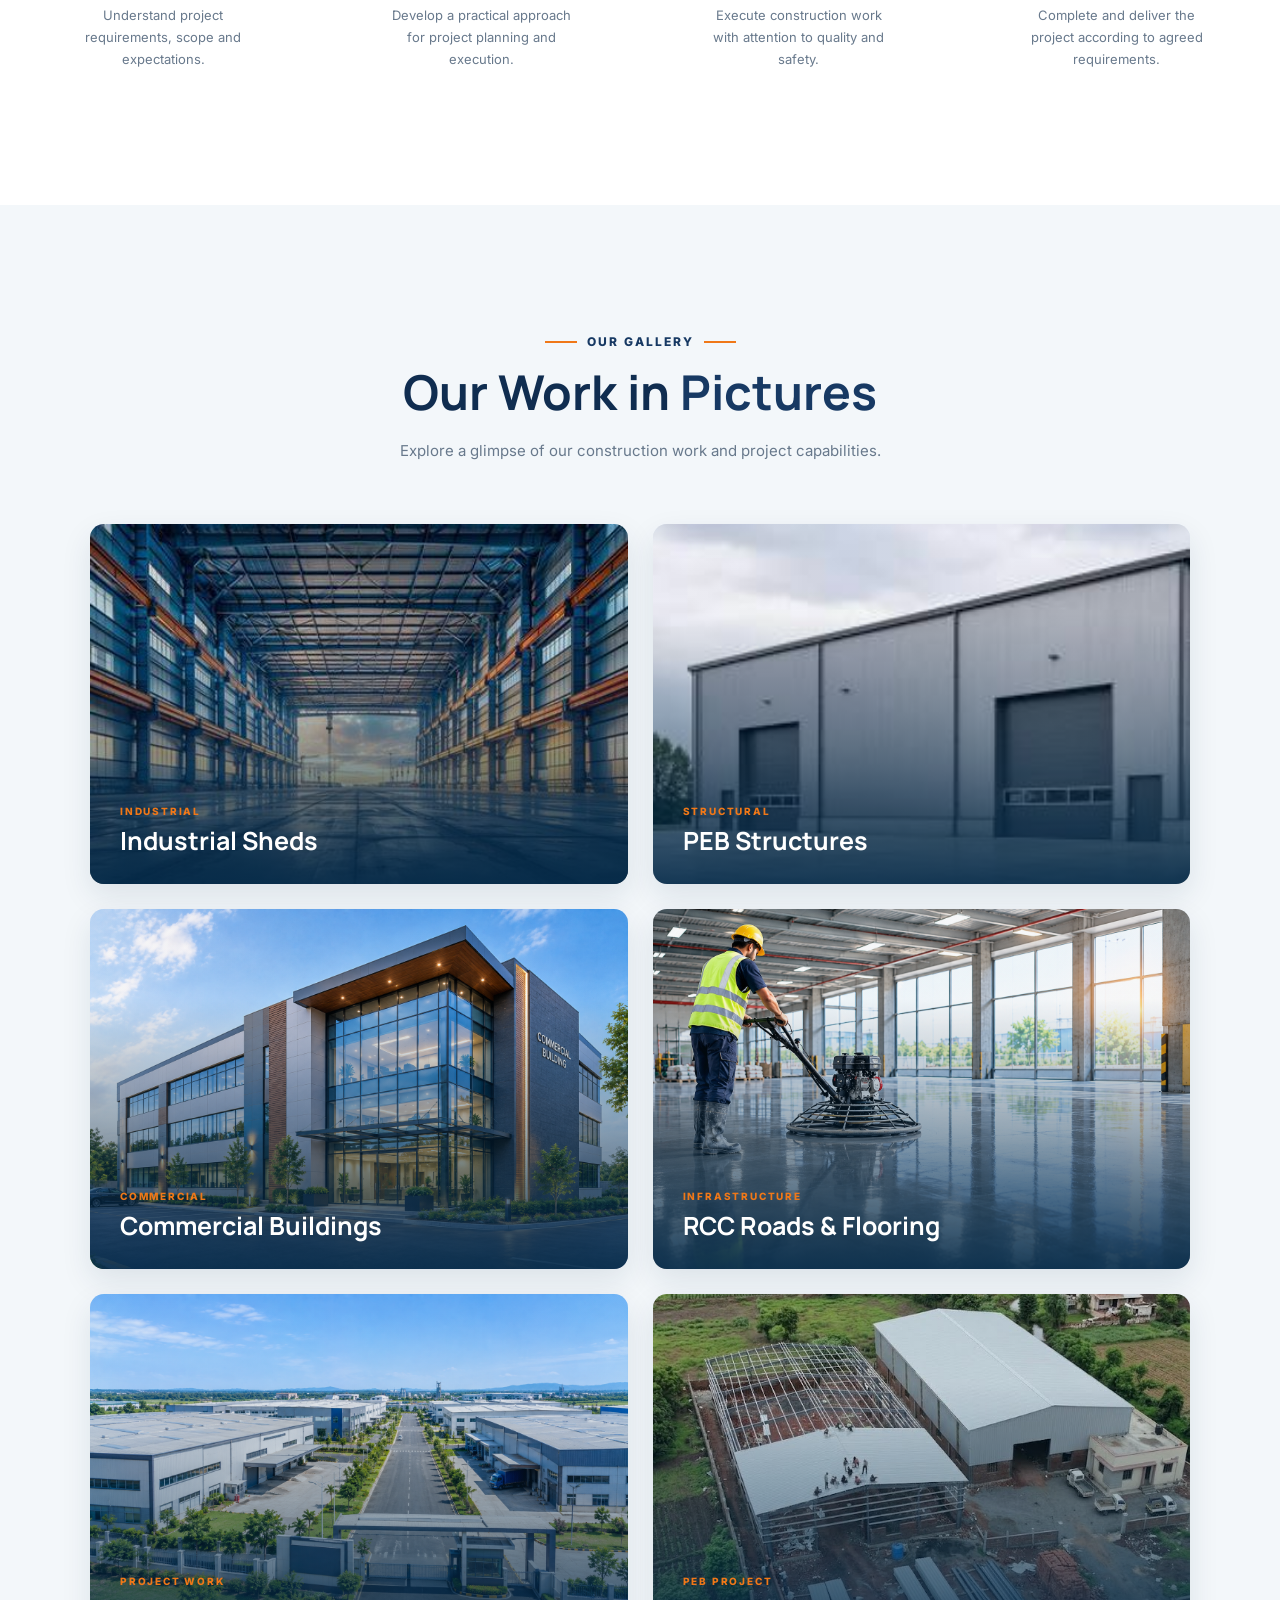
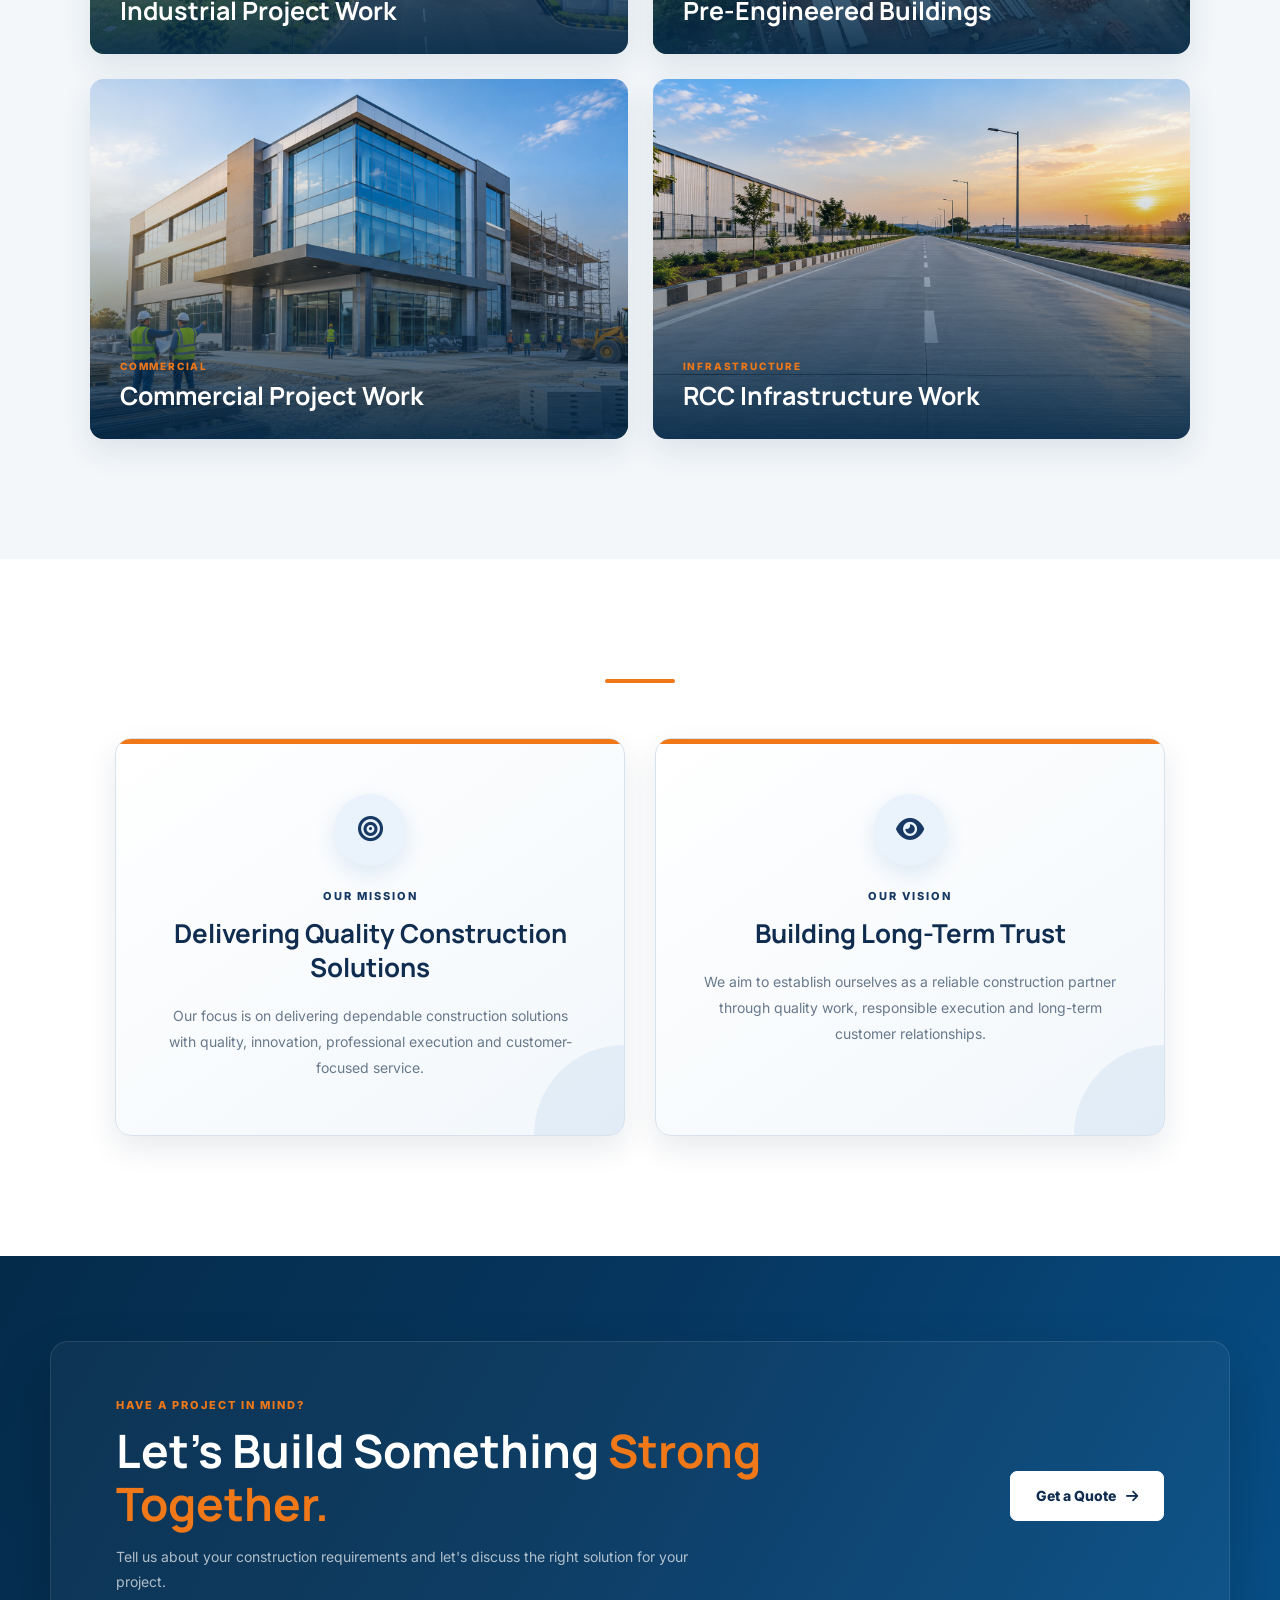
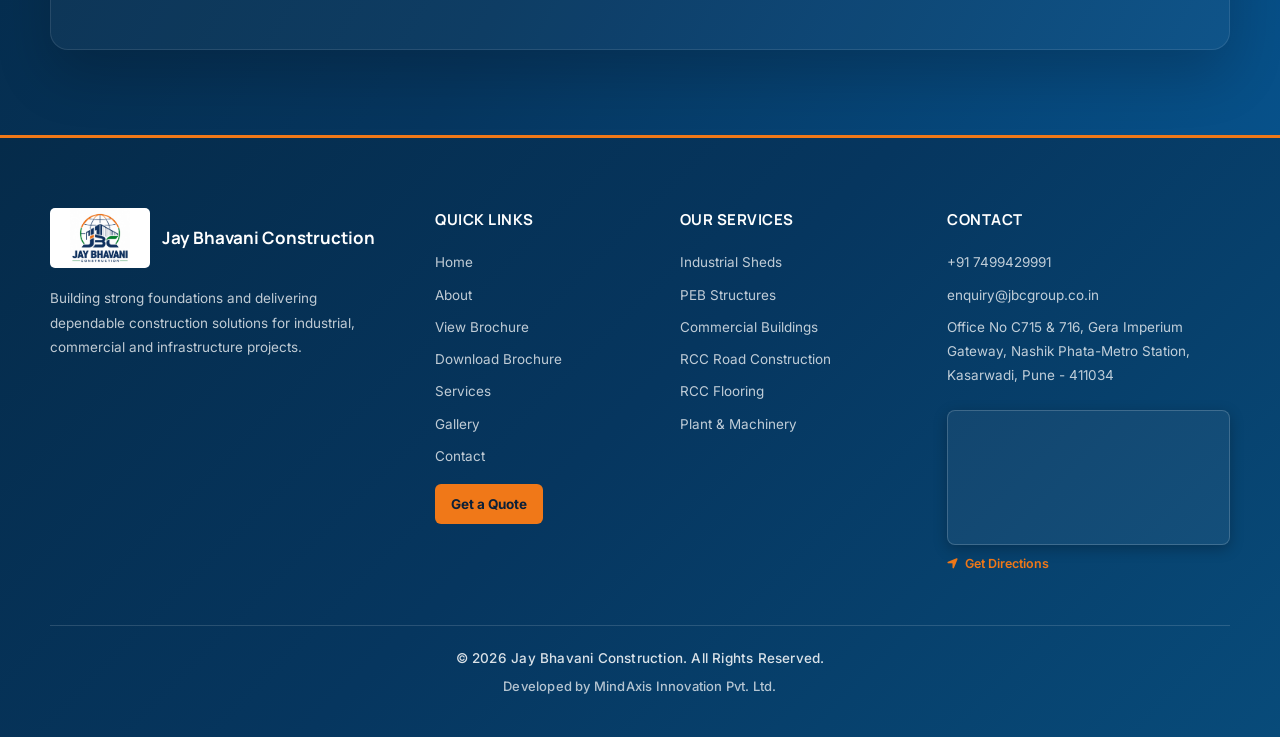
==== commit 84ae3c0f: "Update website project" ====
--- a/index.html
+++ b/index.html
@@ -1184,6 +1184,19 @@
                     <a href="mailto:enquiry@jbcgroup.co.in">enquiry@jbcgroup.co.in</a>
                     <span>Office No C715 &amp; 716, Gera Imperium Gateway, Nashik Phata-Metro Station, Kasarwadi, Pune -
                         411034</span>
+
+                    <div class="footer-map-wrapper">
+                        <div class="footer-map">
+                            <iframe title="Jay Bhavani Construction Office Location"
+                                src="https://maps.google.com/maps?q=Gera%20Imperium%20Gateway%2C%20Kasarwadi%2C%20Pune%20411034&t=&z=14&ie=UTF8&iwloc=&output=embed"
+                                loading="lazy" referrerpolicy="no-referrer-when-downgrade" allowfullscreen>
+                            </iframe>
+                        </div>
+                        <a href="https://maps.google.com/maps?q=Gera%20Imperium%20Gateway%2C%20Kasarwadi%2C%20Pune%20411034"
+                            target="_blank" rel="noopener noreferrer" class="footer-map-directions">
+                            <i class="fa-solid fa-location-arrow"></i> Get Directions
+                        </a>
+                    </div>
                 </div>
             </div>
 
--- a/style.css
+++ b/style.css
@@ -265,11 +265,10 @@
 .hero-container {
     position: relative;
     z-index: 2;
-    width: 100%;
-    max-width: none;
-    margin: 0;
-    padding-left: 40px;
-    padding-right: 40px;
+    width: min(1200px, calc(100% - 48px));
+    margin-inline: auto;
+    padding-left: 0;
+    padding-right: 0;
 }
 
 .hero-content {
--- a/hf.css
+++ b/hf.css
@@ -789,6 +789,59 @@
     transform: translateY(-2px);
 }
 
+/* =========================================
+   FOOTER LOCATION MAP
+   ========================================= */
+
+.footer-map-wrapper {
+    width: 100%;
+    margin-top: 14px;
+}
+
+.footer-map {
+    position: relative;
+    width: 100%;
+    height: 135px;
+    border-radius: 8px;
+    overflow: hidden;
+    border: 1px solid rgba(255, 255, 255, 0.18);
+    background: rgba(255, 255, 255, 0.05);
+    box-shadow: 0 4px 14px rgba(0, 0, 0, 0.25);
+    transition: border-color 0.3s ease, box-shadow 0.3s ease, transform 0.3s ease;
+}
+
+.footer-map:hover {
+    border-color: var(--primary);
+    box-shadow: 0 6px 18px rgba(0, 0, 0, 0.35);
+    transform: translateY(-2px);
+}
+
+.footer-map iframe {
+    display: block;
+    width: 100%;
+    height: 100%;
+    border: 0;
+}
+
+.footer-column a.footer-map-directions {
+    display: inline-flex;
+    align-items: center;
+    gap: 7px;
+    margin-top: 8px;
+    margin-bottom: 0;
+    color: var(--primary);
+    font-size: 12.5px;
+    font-weight: 600;
+    text-decoration: none;
+    transition: color 0.25s ease, transform 0.25s ease;
+}
+
+.footer-column a.footer-map-directions:hover {
+    color: #ffb56b;
+    transform: translateX(3px);
+}
+
+
 .footer-bottom {
     width: 100%;
     padding: 22px 15px 15px;
@@ -1155,6 +1208,14 @@
         font-size: 14px;
         line-height: 1.9;
         overflow-wrap: anywhere;
+    }
+
+    .footer-map {
+        height: 160px;
+    }
+
+    .footer-column a.footer-map-directions {
+        display: inline-flex;
     }
 
     .footer-bottom {
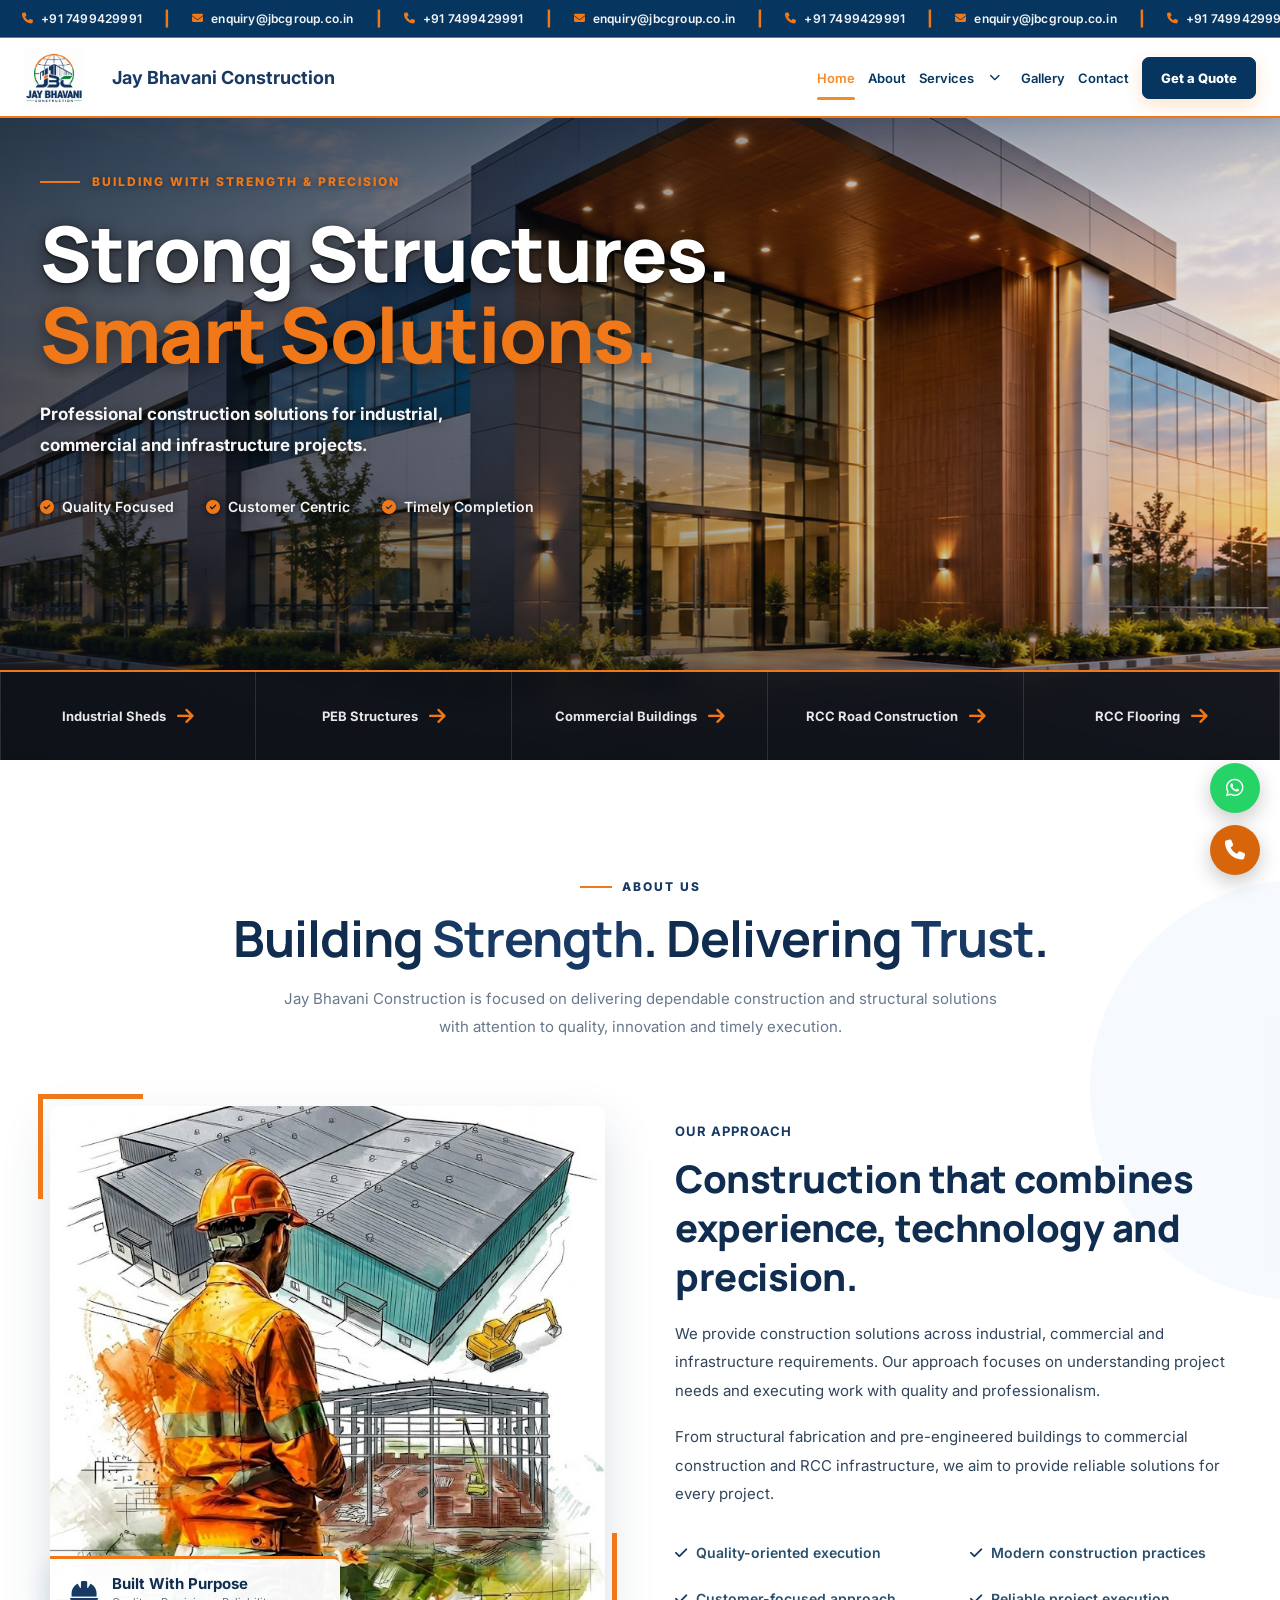
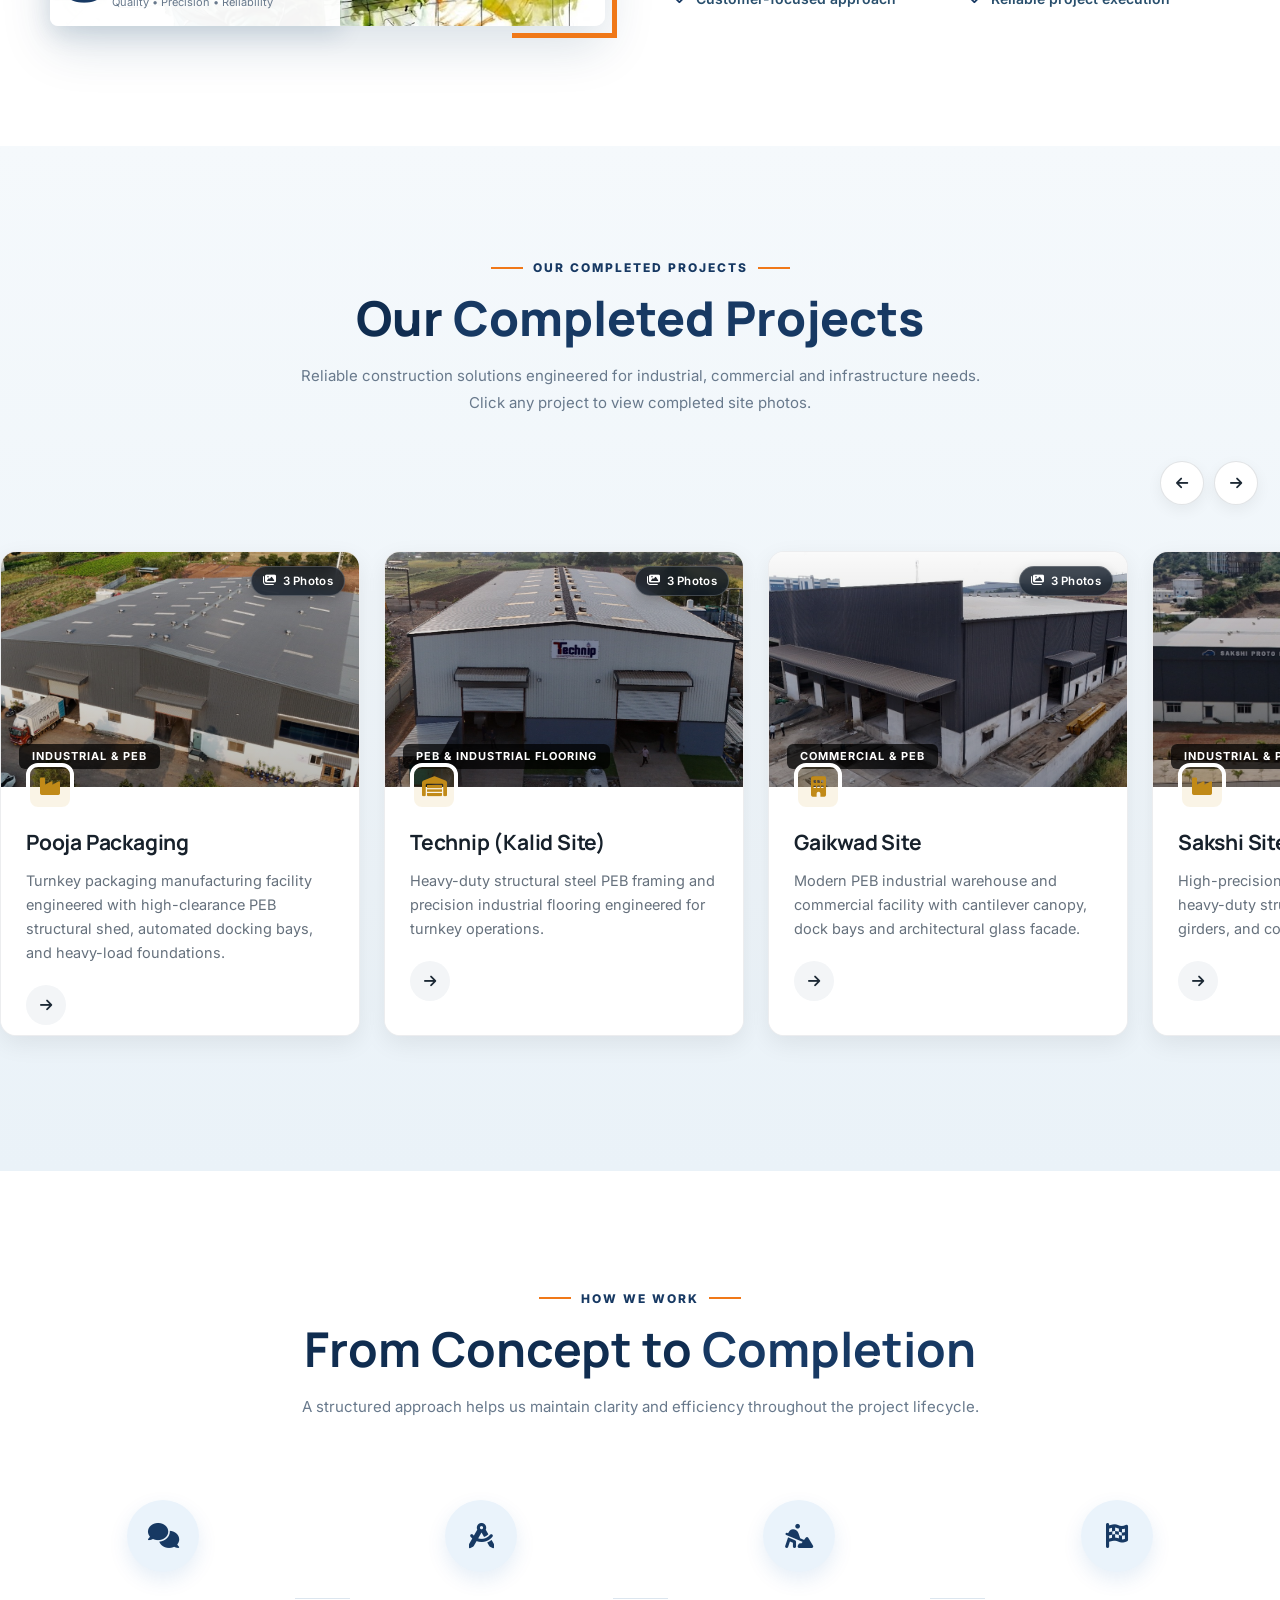
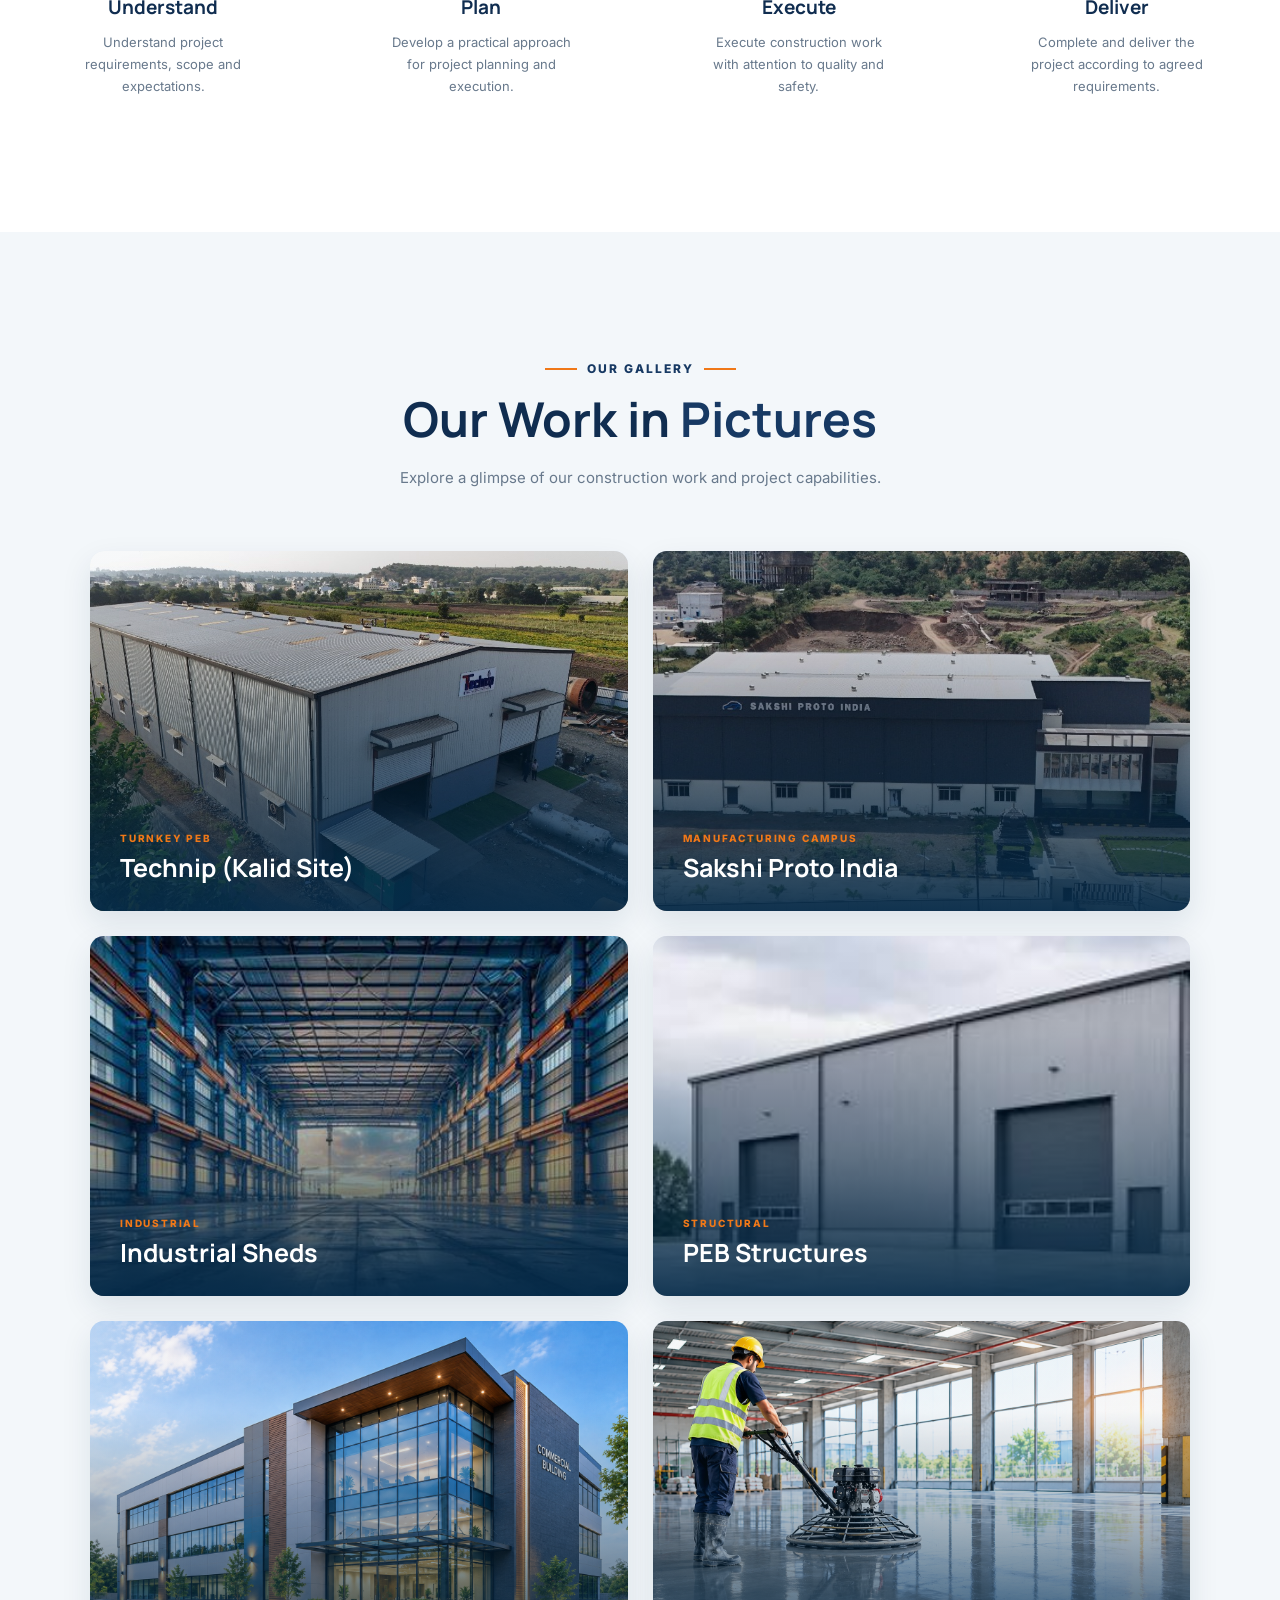
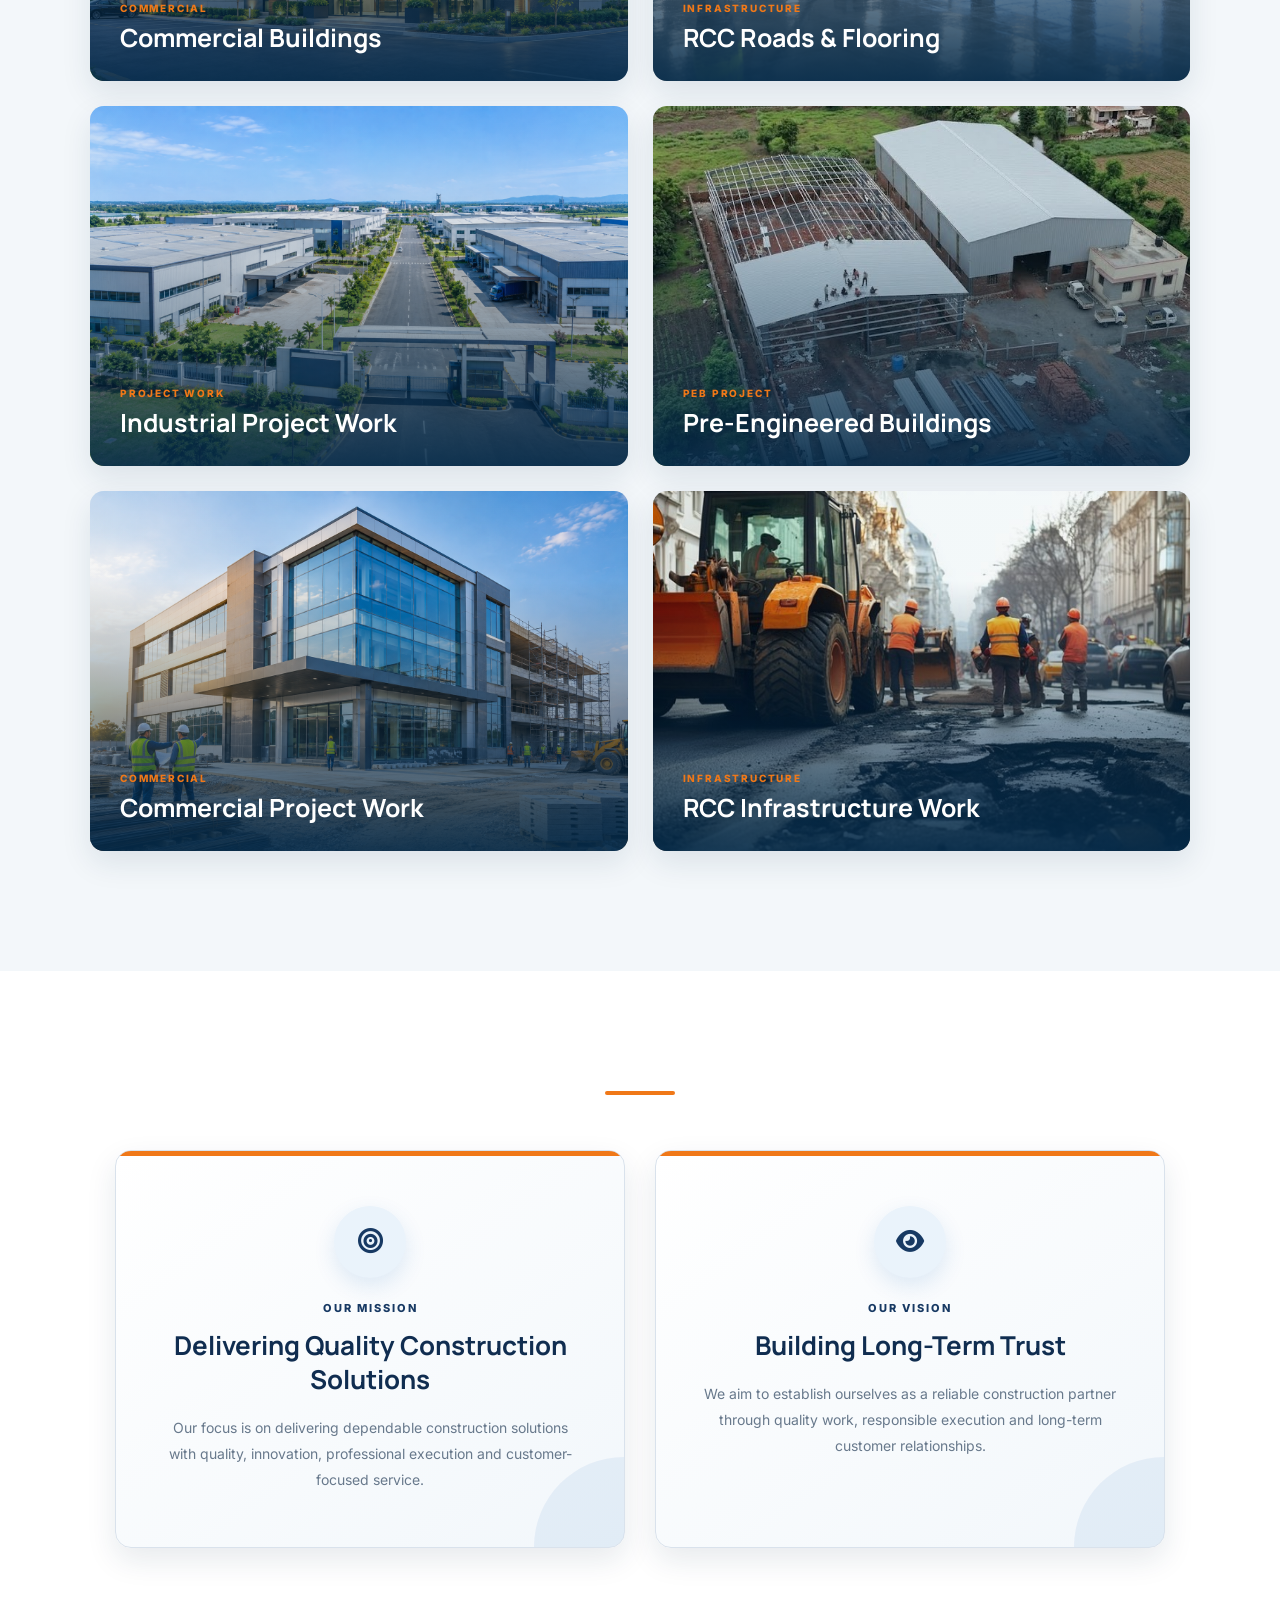
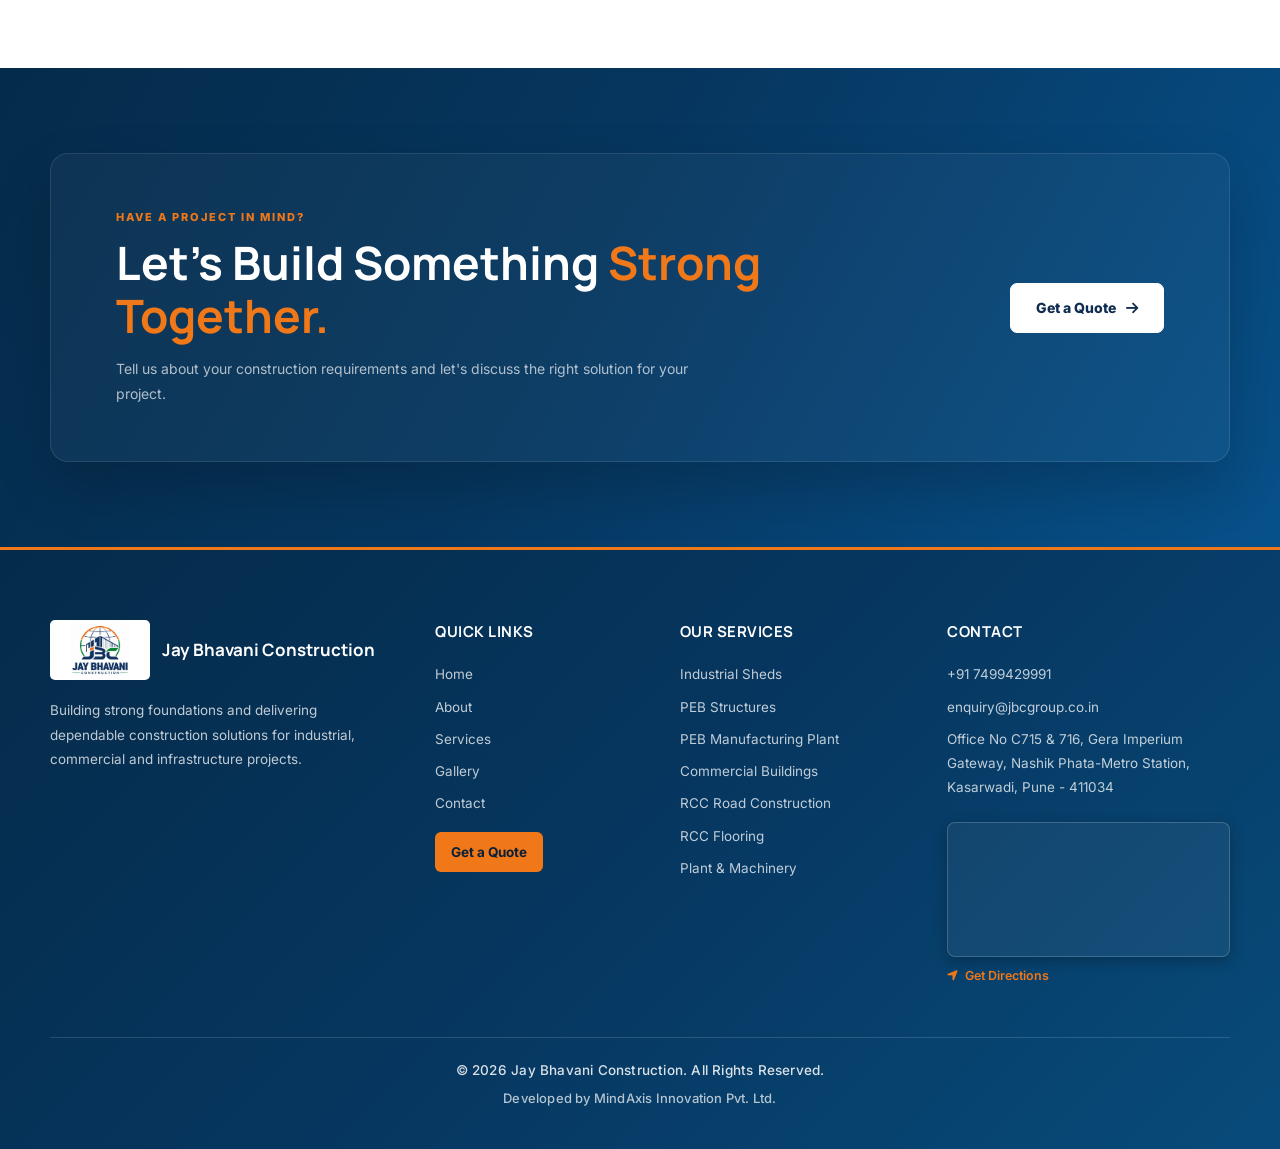
==== commit 4d1d75b8: "Update website project" ====
--- a/index.html
+++ b/index.html
@@ -71,6 +71,7 @@
             text-decoration: none;
             box-shadow: 0 8px 24px rgba(0, 0, 0, 0.07);
             position: relative;
+            cursor: pointer;
             transition: transform 0.35s ease,
                 box-shadow 0.35s ease;
         }
@@ -253,12 +254,396 @@
                 box-shadow 0.3s ease;
         }
 
-        .service-nav-btn:hover {
-            background: #c18a18;
+        .service-photo-badge {
+            position: absolute;
+            top: 14px;
+            right: 14px;
+            z-index: 3;
+            padding: 5px 11px;
+            border-radius: 20px;
+            background: rgba(15, 25, 38, 0.78);
+            backdrop-filter: blur(6px);
+            -webkit-backdrop-filter: blur(6px);
+            border: 1px solid rgba(255, 255, 255, 0.2);
             color: #ffffff;
-            border-color: #c18a18;
+            font-size: 11.5px;
+            font-weight: 600;
+            display: inline-flex;
+            align-items: center;
+            gap: 6px;
+            letter-spacing: 0.3px;
+            box-shadow: 0 4px 12px rgba(0, 0, 0, 0.2);
+            transition: all 0.3s ease;
+        }
+
+        .service-card:hover .service-photo-badge {
+            background: #0759b5;
+            border-color: #0759b5;
             transform: translateY(-2px);
-            box-shadow: 0 8px 20px rgba(193, 138, 24, 0.25);
+            box-shadow: 0 6px 16px rgba(7, 89, 181, 0.45);
+        }
+
+        /* =====================================================
+           COMPLETED PROJECT MODAL SLIDER LIGHTBOX
+        ===================================================== */
+        .project-modal {
+            position: fixed;
+            inset: 0;
+            z-index: 99999;
+            display: flex;
+            align-items: center;
+            justify-content: center;
+            opacity: 0;
+            visibility: hidden;
+            pointer-events: none;
+            transition: opacity 0.32s ease, visibility 0.32s ease;
+            padding: 20px;
+            box-sizing: border-box;
+        }
+
+        .project-modal.is-active {
+            opacity: 1;
+            visibility: visible;
+            pointer-events: auto;
+        }
+
+        .project-modal-backdrop {
+            position: absolute;
+            inset: 0;
+            background: rgba(9, 15, 24, 0.88);
+            backdrop-filter: blur(14px);
+            -webkit-backdrop-filter: blur(14px);
+        }
+
+        .project-modal-container {
+            position: relative;
+            z-index: 2;
+            width: 100%;
+            max-width: 960px;
+            max-height: 92vh;
+            background: #0d1622;
+            border: 1px solid rgba(255, 255, 255, 0.12);
+            border-radius: 20px;
+            box-shadow: 0 30px 80px rgba(0, 0, 0, 0.65), 0 0 0 1px rgba(7, 89, 181, 0.25);
+            display: flex;
+            flex-direction: column;
+            overflow: hidden;
+            transform: scale(0.93) translateY(24px);
+            transition: transform 0.35s cubic-bezier(0.16, 1, 0.3, 1);
+        }
+
+        .project-modal.is-active .project-modal-container {
+            transform: scale(1) translateY(0);
+        }
+
+        /* Header */
+        .project-modal-header {
+            display: flex;
+            align-items: center;
+            justify-content: space-between;
+            padding: 18px 24px;
+            background: #111d2c;
+            border-bottom: 1px solid rgba(255, 255, 255, 0.08);
+            gap: 16px;
+        }
+
+        .project-modal-meta {
+            display: flex;
+            flex-direction: column;
+            gap: 4px;
+        }
+
+        .project-modal-badge {
+            display: inline-flex;
+            align-items: center;
+            gap: 6px;
+            font-size: 11px;
+            font-weight: 700;
+            letter-spacing: 1.2px;
+            color: #1976d2;
+            text-transform: uppercase;
+        }
+
+        .project-modal-title {
+            margin: 0;
+            font-size: 21px;
+            font-weight: 700;
+            color: #ffffff;
+            font-family: 'Montserrat', 'Inter', sans-serif;
+            letter-spacing: -0.2px;
+        }
+
+        .project-modal-actions {
+            display: flex;
+            align-items: center;
+            gap: 14px;
+        }
+
+        .project-modal-counter {
+            font-size: 12.5px;
+            font-weight: 700;
+            color: #ffffff;
+            background: rgba(7, 89, 181, 0.22);
+            border: 1px solid rgba(7, 89, 181, 0.45);
+            padding: 6px 14px;
+            border-radius: 20px;
+            letter-spacing: 0.5px;
+            white-space: nowrap;
+        }
+
+        .project-modal-close {
+            width: 38px;
+            height: 38px;
+            border-radius: 50%;
+            border: 1px solid rgba(255, 255, 255, 0.16);
+            background: rgba(255, 255, 255, 0.08);
+            color: #ffffff;
+            font-size: 17px;
+            display: flex;
+            align-items: center;
+            justify-content: center;
+            cursor: pointer;
+            transition: all 0.25s ease;
+        }
+
+        .project-modal-close:hover {
+            background: #e63946;
+            border-color: #e63946;
+            transform: rotate(90deg) scale(1.08);
+        }
+
+        /* Viewport: 1 image at a time */
+        .project-modal-viewport {
+            position: relative;
+            width: 100%;
+            height: 500px;
+            background: #070c12;
+            display: flex;
+            align-items: center;
+            justify-content: center;
+            overflow: hidden;
+            user-select: none;
+        }
+
+        .project-modal-stage {
+            width: 100%;
+            height: 100%;
+            position: relative;
+            display: flex;
+            align-items: center;
+            justify-content: center;
+        }
+
+        .project-modal-image {
+            width: 100%;
+            height: 100%;
+            object-fit: cover;
+            display: block;
+            opacity: 1;
+            transition: opacity 0.28s ease, transform 0.35s ease;
+        }
+
+        .project-modal-image.is-fading {
+            opacity: 0.15;
+            transform: scale(0.98);
+        }
+
+        /* Sliding buttons (< and >) */
+        .modal-slide-btn {
+            position: absolute;
+            top: 50%;
+            transform: translateY(-50%);
+            z-index: 10;
+            width: 50px;
+            height: 50px;
+            border-radius: 50%;
+            background: rgba(13, 22, 34, 0.78);
+            backdrop-filter: blur(8px);
+            -webkit-backdrop-filter: blur(8px);
+            border: 1px solid rgba(255, 255, 255, 0.25);
+            color: #ffffff;
+            font-size: 19px;
+            display: flex;
+            align-items: center;
+            justify-content: center;
+            cursor: pointer;
+            box-shadow: 0 10px 25px rgba(0, 0, 0, 0.45);
+            transition: all 0.25s cubic-bezier(0.16, 1, 0.3, 1);
+        }
+
+        .modal-slide-prev {
+            left: 20px;
+        }
+
+        .modal-slide-next {
+            right: 20px;
+        }
+
+        .modal-slide-btn:hover {
+            background: #0759b5;
+            border-color: #0759b5;
+            color: #ffffff;
+            transform: translateY(-50%) scale(1.12);
+            box-shadow: 0 10px 28px rgba(7, 89, 181, 0.55);
+        }
+
+        .modal-slide-btn:active {
+            transform: translateY(-50%) scale(0.96);
+        }
+
+        /* Caption */
+        .project-modal-caption {
+            position: absolute;
+            bottom: 0;
+            left: 0;
+            right: 0;
+            padding: 28px 24px 18px;
+            background: linear-gradient(to top, rgba(7, 12, 18, 0.95) 0%, rgba(7, 12, 18, 0.6) 65%, transparent 100%);
+            display: flex;
+            flex-direction: column;
+            gap: 4px;
+            z-index: 5;
+            pointer-events: none;
+        }
+
+        .caption-tag {
+            align-self: flex-start;
+            font-size: 11px;
+            font-weight: 700;
+            letter-spacing: 0.8px;
+            text-transform: uppercase;
+            padding: 4px 10px;
+            border-radius: 4px;
+            background: #0759b5;
+            color: #ffffff;
+            box-shadow: 0 4px 10px rgba(7, 89, 181, 0.35);
+        }
+
+        .caption-text {
+            margin: 0;
+            color: #ffffff;
+            font-size: 15px;
+            font-weight: 600;
+            line-height: 1.4;
+            text-shadow: 0 2px 4px rgba(0, 0, 0, 0.6);
+        }
+
+        .caption-subtext {
+            margin: 0;
+            color: #b3c5db;
+            font-size: 13px;
+            line-height: 1.45;
+        }
+
+        /* Footer Thumbnails */
+        .project-modal-footer {
+            padding: 14px 24px 16px;
+            background: #111d2c;
+            border-top: 1px solid rgba(255, 255, 255, 0.08);
+            display: flex;
+            align-items: center;
+            justify-content: center;
+        }
+
+        .project-modal-thumbnails {
+            display: flex;
+            gap: 12px;
+            align-items: center;
+            justify-content: center;
+        }
+
+        .project-thumb-btn {
+            position: relative;
+            width: 80px;
+            height: 52px;
+            border-radius: 8px;
+            overflow: hidden;
+            border: 2px solid transparent;
+            opacity: 0.45;
+            cursor: pointer;
+            padding: 0;
+            background: #070c12;
+            transition: all 0.25s ease;
+        }
+
+        .project-thumb-btn img {
+            width: 100%;
+            height: 100%;
+            object-fit: cover;
+            display: block;
+        }
+
+        .project-thumb-btn:hover {
+            opacity: 0.85;
+            transform: translateY(-2px);
+        }
+
+        .project-thumb-btn.is-active {
+            opacity: 1;
+            border-color: #0759b5;
+            box-shadow: 0 0 16px rgba(7, 89, 181, 0.6);
+            transform: translateY(-3px) scale(1.05);
+        }
+
+        @media (max-width: 768px) {
+            .project-modal {
+                padding: 12px;
+            }
+
+            .project-modal-container {
+                max-height: 94vh;
+                border-radius: 16px;
+            }
+
+            .project-modal-header {
+                padding: 12px 16px;
+            }
+
+            .project-modal-title {
+                font-size: 17px;
+            }
+
+            .project-modal-viewport {
+                height: 360px;
+            }
+
+            .modal-slide-btn {
+                width: 42px;
+                height: 42px;
+                font-size: 16px;
+            }
+
+            .modal-slide-prev {
+                left: 10px;
+            }
+
+            .modal-slide-next {
+                right: 10px;
+            }
+
+            .project-thumb-btn {
+                width: 60px;
+                height: 42px;
+            }
+
+            .caption-text {
+                font-size: 13.5px;
+            }
+
+            .caption-subtext {
+                display: none;
+            }
+        }
+
+        @media (max-width: 480px) {
+            .project-modal-viewport {
+                height: 290px;
+            }
+
+            .project-thumb-btn {
+                width: 50px;
+                height: 36px;
+            }
         }
 
         @media (min-width: 1101px) {
@@ -416,6 +801,14 @@
 
         .gallery-item:nth-child(8) {
             transition-delay: 0.75s;
+        }
+
+        .gallery-item:nth-child(9) {
+            transition-delay: 0.85s;
+        }
+
+        .gallery-item:nth-child(10) {
+            transition-delay: 0.95s;
         }
 
         .gallery-item img {
@@ -487,30 +880,6 @@
                 <a href="index.html#home" class="nav-link active" aria-current="page">Home</a>
                 <a href="about.html" class="nav-link">About</a>
 
-                <div class="nav-item brochure-nav-item" id="brochureNavItem">
-                    <div class="brochure-nav-header">
-                        <button type="button" class="brochure-nav-trigger" id="brochureNavTrigger" aria-haspopup="true"
-                            aria-expanded="false" aria-controls="brochureDropdown">Brochure</button>
-                        <button type="button" class="services-dropdown-toggle" id="brochureDropdownToggle"
-                            aria-label="Toggle Brochure menu" aria-expanded="false" aria-controls="brochureDropdown">
-                            <i class="fa-solid fa-chevron-down" aria-hidden="true"></i>
-                        </button>
-                    </div>
-                    <div class="services-dropdown brochure-dropdown" id="brochureDropdown" aria-hidden="true">
-                        <a href="Jay_Bhawani_Construction_Brochure.pdf" class="services-dropdown-link" target="_blank"
-                            rel="noopener noreferrer">
-                            <span class="services-dropdown-icon"><i class="fa-solid fa-eye"
-                                    aria-hidden="true"></i></span>
-                            <span><strong>View Brochure</strong><small>Open the brochure in a new tab</small></span>
-                        </a>
-                        <a href="Jay_Bhawani_Construction_Brochure.pdf" class="services-dropdown-link"
-                            download="Jay_Bhawani_Construction_Brochure.pdf">
-                            <span class="services-dropdown-icon"><i class="fa-solid fa-download"
-                                    aria-hidden="true"></i></span>
-                            <span><strong>Download Brochure</strong><small>Save a copy of our brochure</small></span>
-                        </a>
-                    </div>
-                </div>
 
                 <div class="nav-item services-nav-item" id="servicesNavItem">
                     <div class="services-nav-header">
@@ -537,6 +906,13 @@
                                     aria-hidden="true"></i></span>
                             <span><strong>PEB Structures</strong><small>Pre-engineered building
                                     structures</small></span>
+                            <i class="fa-solid fa-arrow-right dropdown-link-arrow" aria-hidden="true"></i>
+                        </a>
+                        <a href="peb-manufacturing-plant.html" class="services-dropdown-link">
+                            <span class="services-dropdown-icon"><i class="fa-solid fa-city"
+                                    aria-hidden="true"></i></span>
+                            <span><strong>PEB Manufacturing Plant</strong><small>High-capacity fabrication
+                                    facility</small></span>
                             <i class="fa-solid fa-arrow-right dropdown-link-arrow" aria-hidden="true"></i>
                         </a>
                         <a href="commercial-buildings.html" class="services-dropdown-link">
@@ -586,13 +962,14 @@
         <section class="hero" id="home">
             <!-- HERO BACKGROUND SLIDER -->
             <div class="hero-bg-slider" id="heroBgSlider" aria-hidden="true">
-                <div class="hero-bg-slide active" style="background-image: url('images/hero-bg.png');"></div>
+                <div class="hero-bg-slide active" style="background-image: url('images/commercial-building.jpg');">
+                </div>
+                <div class="hero-bg-slide" style="background-image: url('images/industrail park.png');"></div>
                 <div class="hero-bg-slide" style="background-image: url('images/industrial-shed.jpg');"></div>
-                <div class="hero-bg-slide" style="background-image: url('images/project-02.jpg');"></div>
-                <div class="hero-bg-slide" style="background-image: url('images/peb-structure.jpg');"></div>
-                <div class="hero-bg-slide" style="background-image: url('images/project-14.jpg');"></div>
-                <div class="hero-bg-slide" style="background-image: url('images/commercial-building.jpg');"></div>
-                <div class="hero-bg-slide" style="background-image: url('images/project-23.jpg');"></div>
+                <div class="hero-bg-slide" style="background-image: url('images/peb-cnc-machinery.jpg');"></div>
+                <div class="hero-bg-slide" style="background-image: url('images/rcc-road.jpg');"></div>
+                <div class="hero-bg-slide" style="background-image: url('images/RCC Roads & Flooring.png');"></div>
+                <div class="hero-bg-slide" style="background-image: url('images/project-12.jpg');"></div>
             </div>
 
             <div class="hero-overlay"></div>
@@ -759,15 +1136,15 @@
                 <div class="section-heading centered">
                     <div class="section-tag">
                         <span></span>
-                        WHAT WE DO
+                        OUR COMPLETED PROJECTS
                         <span></span>
                     </div>
 
-                    <h2>Our <span>Construction Services</span></h2>
+                    <h2>Our <span>Completed Projects</span></h2>
 
                     <p>
                         Reliable construction solutions engineered for industrial,
-                        commercial and infrastructure needs.
+                        commercial and infrastructure needs. Click any project to view completed site photos.
                     </p>
                 </div>
 
@@ -785,146 +1162,182 @@
                 </div>
                 <div class="services-slider">
                     <div class="services-track">
-                        <a href="industrial-sheds.html" class="service-card">
+                        <!-- Project 01: Pooja Packaging -->
+                        <div class="service-card project-card-trigger" data-project-id="project-01" role="button"
+                            tabindex="0" aria-label="View Pooja Packaging project photos">
                             <div class="service-image">
-                                <img src="images/industrial-shed.jpg" alt="Industrial Shed Construction">
-                                <div class="service-category">INDUSTRIAL</div>
+                                <img src="images/pooja-site-1.jpg"
+                                    alt="Pooja Site (Pooja Packaging) - Completed Turnkey Industrial Facility" loading="lazy">
+                                <div class="service-category">INDUSTRIAL &amp; PEB</div>
+                                <div class="service-photo-badge"><i class="fa-solid fa-images"></i> 3 Photos</div>
                             </div>
                             <div class="service-content">
                                 <div class="service-icon">
                                     <i class="fa-solid fa-industry"></i>
                                 </div>
-                                <h3>Industrial Sheds</h3>
+                                <h3>Pooja Packaging</h3>
                                 <p>
-                                    Strong and functional industrial shed solutions
-                                    designed for manufacturing, storage and industrial
-                                    requirements.
+                                    Turnkey packaging manufacturing facility engineered with high-clearance PEB structural shed, automated docking bays, and heavy-load foundations.
                                 </p>
-                                <span class="service-arrow">
+                                <span class="service-arrow" title="View 3 Photos">
                                     <i class="fa-solid fa-arrow-right"></i>
                                 </span>
                             </div>
-                        </a>
-                        <a href="pebstructure.html" class="service-card">
+                        </div>
+
+                        <!-- Project 02: Technip (Kalid Site) -->
+                        <div class="service-card project-card-trigger" data-project-id="project-02" role="button"
+                            tabindex="0" aria-label="View Technip (Kalid Site) project photos">
                             <div class="service-image">
-                                <img src="images/peb-structure.jpg" alt="PEB Structure Construction">
-                                <div class="service-category">STRUCTURAL</div>
+                                <img src="images/technip-site-2.jpg"
+                                    alt="Technip (Kalid Site) - Heavy-Duty Structural Steel PEB Framing &amp; Precision Industrial Flooring"
+                                    loading="lazy">
+                                <div class="service-category">PEB &amp; INDUSTRIAL FLOORING</div>
+                                <div class="service-photo-badge"><i class="fa-solid fa-images"></i> 3 Photos</div>
                             </div>
                             <div class="service-content">
                                 <div class="service-icon">
                                     <i class="fa-solid fa-warehouse"></i>
                                 </div>
-
-                                <h3>PEB Structures</h3>
-
+                                <h3>Technip (Kalid Site)</h3>
                                 <p>
-                                    Efficient pre-engineered building structures
-                                    focused on strength, functionality and durability.
+                                    Heavy-duty structural steel PEB framing and precision industrial flooring engineered
+                                    for turnkey operations.
                                 </p>
-
-                                <span class="service-arrow">
+                                <span class="service-arrow" title="View 3 Photos">
                                     <i class="fa-solid fa-arrow-right"></i>
                                 </span>
                             </div>
-                        </a>
-                        <a href="commercial-buildings.html" class="service-card">
+                        </div>
+
+                        <!-- Project 04: Gaikwad Site -->
+                        <div class="service-card project-card-trigger" data-project-id="project-04" role="button"
+                            tabindex="0" aria-label="View Gaikwad Site project photos">
                             <div class="service-image">
-                                <img src="images/commercial-building.jpg" alt="Commercial Building Construction">
-                                <div class="service-category">COMMERCIAL</div>
+                                <img src="images/gaikwad-site-1.jpg"
+                                    alt="Gaikwad Site - Completed Commercial &amp; Industrial PEB Facility"
+                                    loading="lazy">
+                                <div class="service-category">COMMERCIAL &amp; PEB</div>
+                                <div class="service-photo-badge"><i class="fa-solid fa-images"></i> 3 Photos</div>
                             </div>
                             <div class="service-content">
                                 <div class="service-icon">
                                     <i class="fa-solid fa-building"></i>
                                 </div>
-
-                                <h3>Commercial Buildings</h3>
+                                <h3>Gaikwad Site</h3>
                                 <p>
-                                    Professional commercial construction solutions
-                                    combining functionality, aesthetics and long-term
-                                    usability.
+                                    Modern PEB industrial warehouse and commercial facility with cantilever canopy, dock
+                                    bays and architectural glass facade.
                                 </p>
-                                <span class="service-arrow">
+                                <span class="service-arrow" title="View 3 Photos">
                                     <i class="fa-solid fa-arrow-right"></i>
                                 </span>
                             </div>
-                        </a>
-                        <a href="rcc-road-construction.html" class="service-card">
+                        </div>
+
+                        <!-- Project 05: Sakshi Site -->
+                        <div class="service-card project-card-trigger" data-project-id="project-05" role="button"
+                            tabindex="0" aria-label="View Sakshi Site project photos">
                             <div class="service-image">
-                                <img src="images/rcc-road.jpg" alt="RCC Road Construction">
-                                <div class="service-category">INFRASTRUCTURE</div>
+                                <img src="images/sakshi-site-1.jpg"
+                                    alt="Sakshi Proto India (Sakshi Site) - Completed Turnkey Manufacturing Facility &amp; Corporate Office"
+                                    loading="lazy">
+                                <div class="service-category">INDUSTRIAL &amp; PEB</div>
+                                <div class="service-photo-badge"><i class="fa-solid fa-images"></i> 3 Photos</div>
                             </div>
-
                             <div class="service-content">
                                 <div class="service-icon">
-                                    <i class="fa-solid fa-road"></i>
+                                    <i class="fa-solid fa-industry"></i>
                                 </div>
-
-                                <h3>RCC Road Construction</h3>
-
+                                <h3>Sakshi Site</h3>
                                 <p>
-                                    Durable RCC road construction solutions for
-                                    industrial, commercial and infrastructure
-                                    applications.
+                                    High-precision manufacturing facility with heavy-duty structural steel PEB shed, crane girders, and corporate administrative office.
                                 </p>
-
-                                <span class="service-arrow">
+                                <span class="service-arrow" title="View 3 Photos">
                                     <i class="fa-solid fa-arrow-right"></i>
                                 </span>
                             </div>
-                        </a>
-
-                        <a href="rcc-flooring.html" class="service-card">
+                        </div>
+
+                        <!-- Project 06: JMDP Site -->
+                        <div class="service-card project-card-trigger" data-project-id="project-06" role="button"
+                            tabindex="0" aria-label="View JMDP Site project photos">
                             <div class="service-image">
-                                <img src="images/RCC Roads & Flooring.png" alt="RCC Flooring Construction">
-                                <div class="service-category">FLOORING</div>
+                                <img src="images/jmdp-site-1.jpg" alt="JMDP Site - Completed Industrial PEB Facility &amp; Infrastructure"
+                                    loading="lazy">
+                                <div class="service-category">INDUSTRIAL &amp; INFRASTRUCTURE</div>
+                                <div class="service-photo-badge"><i class="fa-solid fa-images"></i> 3 Photos</div>
                             </div>
-
                             <div class="service-content">
                                 <div class="service-icon">
-                                    <i class="fa-solid fa-layer-group"></i>
+                                    <i class="fa-solid fa-warehouse"></i>
                                 </div>
-
-                                <h3>RCC Flooring</h3>
-
+                                <h3>JMDP Site</h3>
                                 <p>
-                                    High-quality RCC flooring solutions designed for
-                                    strength, durability and long-term performance.
+                                    Expansive pre-engineered industrial warehouse facility integrated with heavy-duty RCC transit corridors and loading bays.
                                 </p>
-
-                                <span class="service-arrow">
+                                <span class="service-arrow" title="View 3 Photos">
                                     <i class="fa-solid fa-arrow-right"></i>
                                 </span>
                             </div>
-                        </a>
-
-                        <a href="plant-machinery.html" class="service-card">
-                            <div class="service-image">
-                                <img src="images/hero-bg.png" alt="Plant and Machinery Fleet">
-                                <div class="service-category">EQUIPMENT FLEET</div>
-                            </div>
-
-                            <div class="service-content">
-                                <div class="service-icon">
-                                    <i class="fa-solid fa-gears"></i>
-                                </div>
-
-                                <h3>Plant &amp; Machinery</h3>
-
-                                <p>
-                                    Advanced heavy equipment fleet including mobile batching
-                                    plants, sensor screed pavers, and laser screeds for high-speed
-                                    civil execution.
-                                </p>
-
-                                <span class="service-arrow">
-                                    <i class="fa-solid fa-arrow-right"></i>
-                                </span>
-                            </div>
-                        </a>
+                        </div>
                     </div>
                 </div>
             </div>
         </section>
+
+        <!-- COMPLETED PROJECT SLIDER MODAL (4 IMAGES PER PROJECT) -->
+        <div class="project-modal" id="projectModal" aria-hidden="true" role="dialog" aria-modal="true"
+            aria-labelledby="projectModalTitle">
+            <div class="project-modal-backdrop" id="projectModalBackdrop"></div>
+            <div class="project-modal-container">
+                <!-- Modal Header -->
+                <div class="project-modal-header">
+                    <div class="project-modal-meta">
+                        <span class="project-modal-badge" id="projectModalCategory">INDUSTRIAL &amp; PEB</span>
+                        <h3 class="project-modal-title" id="projectModalTitle">Pooja Packaging</h3>
+                    </div>
+                    <div class="project-modal-actions">
+                        <span class="project-modal-counter" id="projectModalCounter">1 / 4</span>
+                        <button type="button" class="project-modal-close" id="projectModalClose"
+                            aria-label="Close project viewer">
+                            <i class="fa-solid fa-xmark"></i>
+                        </button>
+                    </div>
+                </div>
+
+                <!-- Modal Viewport: 1 image at a time with sliding buttons -->
+                <div class="project-modal-viewport" id="projectModalViewport">
+                    <button type="button" class="modal-slide-btn modal-slide-prev" id="projectSlidePrev"
+                        aria-label="Previous photo" title="Previous photo (Left arrow)">
+                        <i class="fa-solid fa-chevron-left"></i>
+                    </button>
+
+                    <div class="project-modal-stage">
+                        <img id="projectModalImg" class="project-modal-image" src="images/project-03.jpg"
+                            alt="Project Photo">
+                        <div class="project-modal-caption">
+                            <span class="caption-tag" id="projectModalPhaseTag">Completed</span>
+                            <p class="caption-text" id="projectModalCaptionText">Turnkey Packaging Plant</p>
+                            <p class="caption-subtext" id="projectModalCaptionSubtext"></p>
+                        </div>
+                    </div>
+
+                    <button type="button" class="modal-slide-btn modal-slide-next" id="projectSlideNext"
+                        aria-label="Next photo" title="Next photo (Right arrow)">
+                        <i class="fa-solid fa-chevron-right"></i>
+                    </button>
+                </div>
+
+                <!-- Modal Footer: 4 Thumbnails -->
+                <div class="project-modal-footer">
+                    <div class="project-modal-thumbnails" id="projectModalThumbs" role="tablist"
+                        aria-label="Project photo thumbnails">
+                        <!-- Dynamic 4 thumbnails rendered by script -->
+                    </div>
+                </div>
+            </div>
+        </div>
         <section class="section process-section" id="process">
             <div class="container">
 
@@ -1006,6 +1419,22 @@
                 </div>
 
                 <div class="gallery-grid">
+
+                    <div class="gallery-item">
+                        <img src="images/technip-aerial-view.jpg" alt="Technip (Kalid Site) - Turnkey Industrial PEB Facility" loading="lazy">
+                        <div class="gallery-caption">
+                            <span>TURNKEY PEB</span>
+                            <h3>Technip (Kalid Site)</h3>
+                        </div>
+                    </div>
+
+                    <div class="gallery-item">
+                        <img src="images/sakshi-aerial-view.jpg" alt="Sakshi Proto India - Automotive Manufacturing Campus" loading="lazy">
+                        <div class="gallery-caption">
+                            <span>MANUFACTURING CAMPUS</span>
+                            <h3>Sakshi Proto India</h3>
+                        </div>
+                    </div>
 
                     <div class="gallery-item">
                         <img src="images/industrialshedd.jpg" alt="Industrial Shed Construction">
@@ -1158,10 +1587,6 @@
                     <h4>QUICK LINKS</h4>
                     <a href="index.html#home">Home</a>
                     <a href="about.html">About</a>
-                    <a href="Jay_Bhawani_Construction_Brochure.pdf" target="_blank" rel="noopener noreferrer">View
-                        Brochure</a>
-                    <a href="Jay_Bhawani_Construction_Brochure.pdf"
-                        download="Jay_Bhawani_Construction_Brochure.pdf">Download Brochure</a>
                     <a href="services.html">Services</a>
                     <a href="gallery.html">Gallery</a>
                     <a href="contact.html">Contact</a>
@@ -1172,6 +1597,7 @@
                     <h4>OUR SERVICES</h4>
                     <a href="industrial-sheds.html">Industrial Sheds</a>
                     <a href="pebstructure.html">PEB Structures</a>
+                    <a href="peb-manufacturing-plant.html">PEB Manufacturing Plant</a>
                     <a href="commercial-buildings.html">Commercial Buildings</a>
                     <a href="rcc-road-construction.html">RCC Road Construction</a>
                     <a href="rcc-flooring.html">RCC Flooring</a>
@@ -1335,6 +1761,393 @@
 
             slideServices();
             startAutoSlide();
+        });
+    </script>
+
+    <!-- COMPLETED PROJECT SLIDER MODAL JAVASCRIPT -->
+    <script>
+        document.addEventListener("DOMContentLoaded", function () {
+            const projectsData = {
+                "project-01": {
+                    title: "Pooja Packaging (Pooja Site)",
+                    category: "INDUSTRIAL & PEB",
+                    images: [
+                        {
+                            src: "images/pooja-site-1.jpg",
+                            tag: "Completed",
+                            title: "Turnkey Packaging Manufacturing Plant Handover",
+                            desc: "High-clearance pre-engineered steel warehouse with automated docking bays, turbo ventilators, and precision flooring."
+                        },
+                        {
+                            src: "images/pooja-site-2.jpg",
+                            tag: "Docking & Yard",
+                            title: "Logistics Bays & Heavy Vehicle Apron",
+                            desc: "High-capacity loading docks with rolling shutter doors, canopy projections, and heavy-axle transit approaches."
+                        },
+                        {
+                            src: "images/pooja-site-3.jpg",
+                            tag: "Front Facade",
+                            title: "Modern Industrial Elevation & Office Facade",
+                            desc: "Two-tone insulated wall cladding, integrated administrative office glass facade, and expansive clear-span bays."
+                        }
+                    ]
+                },
+                "project-02": {
+                    title: "Technip (Kalid Site)",
+                    category: "PEB & INDUSTRIAL FLOORING",
+                    images: [
+                        {
+                            src: "images/technip-site-2.jpg",
+                            tag: "Completed",
+                            title: "Technip PEB Facility & Precision Flooring",
+                            desc: "Heavy-duty structural steel PEB framing and precision industrial flooring with dual roller-shutter bays."
+                        },
+                        {
+                            src: "images/technip-site-1.jpg",
+                            tag: "PEB Framing",
+                            title: "Heavy-Duty Structural Steel PEB Framing",
+                            desc: "Engineered structural steel column and rafter framework, canopy overhangs, and weatherproof wall cladding."
+                        },
+                        {
+                            src: "images/technip-site-3.jpg",
+                            tag: "Aerial View",
+                            title: "Clear-Span Bay Structure & Industrial Apron",
+                            desc: "Aerial perspective showcasing clear-span bay framing, ridge turbo-ventilators, and reinforced concrete access flooring."
+                        }
+                    ]
+                },
+                "project-03": {
+                    title: "PEB Plant",
+                    category: "PEB STRUCTURES",
+                    images: [
+                        {
+                            src: "images/project-09.jpg",
+                            tag: "Completed",
+                            title: "Weatherproof PEB Plant Facility",
+                            desc: "Turnkey manufacturing plant featuring expansive clear-span bays and industrial flooring."
+                        },
+                        {
+                            src: "images/project-08.jpg",
+                            tag: "Phase 2",
+                            title: "Truss & Purlin Modular Framing",
+                            desc: "High-precision steel rafters and portal frame assembly to tight engineering tolerances."
+                        },
+                        {
+                            src: "images/project-07.jpg",
+                            tag: "Groundwork",
+                            title: "Heavy Foundation & Primary Columns",
+                            desc: "Cast plinth beam girders and high-load base plate anchoring for heavy factory machinery."
+                        },
+                        {
+                            src: "images/peb-plant-facility.jpg",
+                            tag: "Overview",
+                            title: "Heavy Fabrication Bay Overview",
+                            desc: "Full plant bay overview with overhead bridge cranes and mechanized fabrication lines."
+                        }
+                    ]
+                },
+                "project-04": {
+                    title: "Gaikwad Site",
+                    category: "COMMERCIAL & PEB",
+                    images: [
+                        {
+                            src: "images/gaikwad-site-1.jpg",
+                            tag: "Completed",
+                            title: "Completed PEB Facility & Canopy Architecture",
+                            desc: "Turnkey industrial warehouse & commercial facility featuring heavy PEB steel framing, loading bay canopies, and architectural glass facade."
+                        },
+                        {
+                            src: "images/gaikwad-site-2.jpg",
+                            tag: "Roof Overview",
+                            title: "Wide-Span Roof & Turbo Ventilation",
+                            desc: "High-grade Galvalume roof profile equipped with ridge turbo ventilators and translucent daylighting panels."
+                        },
+                        {
+                            src: "images/gaikwad-site-3.jpg",
+                            tag: "Front Elevation",
+                            title: "Full Front Elevation & Multi-Dock Bays",
+                            desc: "Expansive front entrance with heavy cantilevered canopy, dock loading bays, and weatherproof dark ribbed wall cladding."
+                        }
+                    ]
+                },
+                "project-05": {
+                    title: "Sakshi Proto India (Sakshi Site)",
+                    category: "INDUSTRIAL & PEB",
+                    images: [
+                        {
+                            src: "images/sakshi-site-1.jpg",
+                            tag: "Completed",
+                            title: "Sakshi Proto India Manufacturing Plant Handover",
+                            desc: "Turnkey heavy industrial manufacturing plant featuring pre-engineered steel framing, integrated corporate office block, and landscaped premises."
+                        },
+                        {
+                            src: "images/sakshi-site-2.jpg",
+                            tag: "Aerial View",
+                            title: "Expansive Factory Roof & Structural Envelope",
+                            desc: "Aerial view highlighting high-grade Galvalume standing-seam roof, ridge turbo ventilators, and seamless connection to the corporate wing."
+                        },
+                        {
+                            src: "images/sakshi-site-3.jpg",
+                            tag: "Office Facade",
+                            title: "Modern Administrative Office Architecture & Parking",
+                            desc: "Two-story corporate office building with modern architectural louvers, glazed entryway, paved vehicle apron, and factory bay access."
+                        }
+                    ]
+                },
+                "project-06": {
+                    title: "JMDP Site",
+                    category: "INDUSTRIAL & INFRASTRUCTURE",
+                    images: [
+                        {
+                            src: "images/jmdp-site-1.jpg",
+                            tag: "Completed",
+                            title: "Industrial PEB Facility & Transit Apron Handover",
+                            desc: "Turnkey pre-engineered warehouse featuring expansive standing-seam roofing, heavy loading docks, and paved perimeter aprons."
+                        },
+                        {
+                            src: "images/jmdp-site-2.jpg",
+                            tag: "Front Elevation",
+                            title: "Twin Canopy Loading Docks & Roof Profile",
+                            desc: "Dual cantilevered canopy entrance bays, turbo ridge ventilators, and precision two-tone exterior cladding."
+                        },
+                        {
+                            src: "images/jmdp-site-3.jpg",
+                            tag: "Aerial Overview",
+                            title: "Full Campus Layout & Perimeter RCC Transit Road",
+                            desc: "Aerial view showcasing expansive column-free industrial bay length, perimeter rigid concrete roadway, and integrated plant infrastructure."
+                        }
+                    ]
+                },
+                "project-07": {
+                    title: "Maharashtra ENT",
+                    category: "COMMERCIAL & HEALTHCARE",
+                    images: [
+                        {
+                            src: "images/commercial-building.jpg",
+                            tag: "Completed",
+                            title: "Commissioned Healthcare & Commercial Facility",
+                            desc: "Specialized healthcare and commercial structure built with precision architectural engineering."
+                        },
+                        {
+                            src: "images/project-12.jpg",
+                            tag: "Structure",
+                            title: "Modern Facade & Seismic Framework",
+                            desc: "RCC superstructure engineered to withstand dynamic seismic forces with modern finish."
+                        },
+                        {
+                            src: "images/project-11.jpg",
+                            tag: "Phase 2",
+                            title: "Superstructure Columns & Slabs",
+                            desc: "Precision structural casting and high-grade concrete curing for multi-level facility."
+                        }
+                    ]
+                },
+                "project-08": {
+                    title: "Murhe Site",
+                    category: "LOGISTICS & WAREHOUSE",
+                    images: [
+                        {
+                            src: "images/MURHE.jpg",
+                            tag: "Completed",
+                            title: "Turnkey Logistics Hub Handover",
+                            desc: "High-bay logistics warehouse featuring expansive clear height and automated dock approaches."
+                        },
+                        {
+                            src: "images/industrial-warehouse-drone.jpg",
+                            tag: "Overview",
+                            title: "Expansive Warehouse Campus Overview",
+                            desc: "Turnkey pre-engineered warehouse facility surrounded by heavy-duty paved aprons."
+                        },
+                        {
+                            src: "images/peb-shed-interior.jpg",
+                            tag: "Interior",
+                            title: "Clear-Span Rafter & Crane Hook Height",
+                            desc: "Spacious column-free interior providing maximum storage density and forklift turning radius."
+                        }
+                    ]
+                }
+            };
+
+            const modal = document.getElementById("projectModal");
+            const modalBackdrop = document.getElementById("projectModalBackdrop");
+            const modalClose = document.getElementById("projectModalClose");
+            const modalCategory = document.getElementById("projectModalCategory");
+            const modalTitle = document.getElementById("projectModalTitle");
+            const modalCounter = document.getElementById("projectModalCounter");
+            const modalImg = document.getElementById("projectModalImg");
+            const modalPhaseTag = document.getElementById("projectModalPhaseTag");
+            const modalCaptionText = document.getElementById("projectModalCaptionText");
+            const modalCaptionSubtext = document.getElementById("projectModalCaptionSubtext");
+            const modalThumbs = document.getElementById("projectModalThumbs");
+            const slidePrevBtn = document.getElementById("projectSlidePrev");
+            const slideNextBtn = document.getElementById("projectSlideNext");
+            const modalViewport = document.getElementById("projectModalViewport");
+            const cardTriggers = document.querySelectorAll(".project-card-trigger");
+
+            if (!modal || !modalImg || !cardTriggers.length) return;
+
+            let currentProjectId = "project-01";
+            let currentImageIndex = 0;
+            let isSwitching = false;
+
+            function renderThumbnails(images) {
+                modalThumbs.innerHTML = "";
+                images.forEach(function (img, idx) {
+                    const btn = document.createElement("button");
+                    btn.type = "button";
+                    btn.className = "project-thumb-btn" + (idx === currentImageIndex ? " is-active" : "");
+                    btn.setAttribute("aria-label", "Show image " + (idx + 1) + ": " + img.title);
+                    btn.innerHTML = `<img src="${img.src}" alt="${img.title}" loading="lazy">`;
+
+                    btn.addEventListener("click", function () {
+                        if (currentImageIndex !== idx) {
+                            showImage(idx);
+                        }
+                    });
+
+                    modalThumbs.appendChild(btn);
+                });
+            }
+
+            function updateThumbnails() {
+                const thumbBtns = modalThumbs.querySelectorAll(".project-thumb-btn");
+                thumbBtns.forEach(function (btn, idx) {
+                    btn.classList.toggle("is-active", idx === currentImageIndex);
+                });
+            }
+
+            function showImage(newIndex) {
+                const project = projectsData[currentProjectId];
+                if (!project || !project.images || !project.images.length) return;
+
+                const total = project.images.length;
+                currentImageIndex = (newIndex + total) % total;
+                const photo = project.images[currentImageIndex];
+
+                if (isSwitching) return;
+                isSwitching = true;
+
+                // Smooth fade transition
+                modalImg.classList.add("is-fading");
+
+                setTimeout(function () {
+                    modalImg.src = photo.src;
+                    modalImg.alt = project.title + " - " + photo.title;
+                    modalPhaseTag.textContent = photo.tag;
+                    modalCaptionText.textContent = photo.title;
+                    modalCaptionSubtext.textContent = photo.desc || "";
+                    modalCounter.textContent = (currentImageIndex + 1) + " / " + total;
+                    updateThumbnails();
+
+                    modalImg.classList.remove("is-fading");
+                    isSwitching = false;
+                }, 160);
+            }
+
+            function openModal(projectId) {
+                if (!projectsData[projectId]) return;
+
+                currentProjectId = projectId;
+                currentImageIndex = 0;
+                const project = projectsData[projectId];
+
+                modalCategory.textContent = project.category;
+                modalTitle.textContent = project.title;
+
+                renderThumbnails(project.images);
+                showImage(0);
+
+                modal.classList.add("is-active");
+                modal.setAttribute("aria-hidden", "false");
+                document.body.style.overflow = "hidden";
+            }
+
+            function closeModal() {
+                modal.classList.remove("is-active");
+                modal.setAttribute("aria-hidden", "true");
+                document.body.style.overflow = "";
+            }
+
+            // Click triggers on cards
+            cardTriggers.forEach(function (card) {
+                card.addEventListener("click", function (e) {
+                    e.preventDefault();
+                    e.stopPropagation();
+                    const pid = card.getAttribute("data-project-id");
+                    if (pid) {
+                        openModal(pid);
+                    }
+                });
+
+                card.addEventListener("keydown", function (e) {
+                    if (e.key === "Enter" || e.key === " ") {
+                        e.preventDefault();
+                        const pid = card.getAttribute("data-project-id");
+                        if (pid) {
+                            openModal(pid);
+                        }
+                    }
+                });
+            });
+
+            // Slide buttons
+            if (slidePrevBtn) {
+                slidePrevBtn.addEventListener("click", function (e) {
+                    e.stopPropagation();
+                    showImage(currentImageIndex - 1);
+                });
+            }
+
+            if (slideNextBtn) {
+                slideNextBtn.addEventListener("click", function (e) {
+                    e.stopPropagation();
+                    showImage(currentImageIndex + 1);
+                });
+            }
+
+            // Close button & backdrop
+            if (modalClose) {
+                modalClose.addEventListener("click", closeModal);
+            }
+
+            if (modalBackdrop) {
+                modalBackdrop.addEventListener("click", closeModal);
+            }
+
+            // Keyboard navigation (Esc, ArrowLeft, ArrowRight)
+            window.addEventListener("keydown", function (e) {
+                if (!modal.classList.contains("is-active")) return;
+
+                if (e.key === "Escape") {
+                    closeModal();
+                } else if (e.key === "ArrowLeft") {
+                    showImage(currentImageIndex - 1);
+                } else if (e.key === "ArrowRight") {
+                    showImage(currentImageIndex + 1);
+                }
+            });
+
+            // Touch swipe on mobile
+            if (modalViewport) {
+                let touchStartX = 0;
+                let touchEndX = 0;
+
+                modalViewport.addEventListener("touchstart", function (e) {
+                    touchStartX = e.changedTouches[0].screenX;
+                }, { passive: true });
+
+                modalViewport.addEventListener("touchend", function (e) {
+                    touchEndX = e.changedTouches[0].screenX;
+                    const diff = touchStartX - touchEndX;
+                    if (Math.abs(diff) > 40) {
+                        if (diff > 0) {
+                            showImage(currentImageIndex + 1); // Swipe left -> Next
+                        } else {
+                            showImage(currentImageIndex - 1); // Swipe right -> Prev
+                        }
+                    }
+                }, { passive: true });
+            }
         });
     </script>
 
--- a/style.css
+++ b/style.css
@@ -199,8 +199,8 @@
     display: flex;
     align-items: center;
     overflow: hidden;
-    background-color: var(--dark-3);
-    background-image: url("images/hero-bg.png");
+    background-color: #0c1016;
+    background-image: url("images/commercial-building.jpg");
     background-repeat: no-repeat;
     background-size: cover;
     background-position: center center;
@@ -246,11 +246,17 @@
     z-index: 1;
     background: linear-gradient(
         90deg,
-        rgba(5, 43, 74, .97) 0%,
-        rgba(6, 54, 95, .93) 32%,
-        rgba(7, 69, 112, .78) 55%,
-        rgba(8, 75, 122, .43) 78%,
-        rgba(8, 75, 122, .20) 100%
+        rgba(10, 14, 20, 0.70) 0%,
+        rgba(10, 14, 20, 0.52) 36%,
+        rgba(10, 14, 20, 0.22) 70%,
+        rgba(10, 14, 20, 0.08) 100%
+    ),
+    linear-gradient(
+        180deg,
+        rgba(10, 14, 20, 0.40) 0%,
+        transparent 28%,
+        transparent 72%,
+        rgba(10, 14, 20, 0.60) 100%
     );
     pointer-events: none;
 }
@@ -287,6 +293,7 @@
     font-weight: 800;
     letter-spacing: 2px;
     margin-bottom: 22px;
+    text-shadow: 0 1px 6px rgba(0, 0, 0, 0.45);
 }
 
 .hero-tag span {
@@ -304,19 +311,22 @@
     letter-spacing: -1.5px;
     color: var(--white);
     margin-bottom: 25px;
+    text-shadow: 0 3px 18px rgba(0, 0, 0, 0.60), 0 1px 3px rgba(0, 0, 0, 0.80);
 }
 
 .hero h1 span {
     display: block;
     color: var(--primary);
+    text-shadow: 0 3px 18px rgba(0, 0, 0, 0.55);
 }
 
 .hero-description {
     max-width: 650px;
-    color: rgba(255, 255, 255, .82);
+    color: rgba(255, 255, 255, .96);
     font-size: 17px;
     line-height: 1.8;
     margin-bottom: 35px;
+    text-shadow: 0 2px 10px rgba(0, 0, 0, 0.70);
 }
 .hero-features {
     display: flex;
@@ -328,9 +338,10 @@
     display: flex;
     align-items: center;
     gap: 8px;
-    color: rgba(255, 255, 255, .90);
+    color: rgba(255, 255, 255, .95);
     font-size: 14px;
     font-weight: 600;
+    text-shadow: 0 1px 8px rgba(0, 0, 0, 0.65);
 }
 
 .hero-feature i {
@@ -345,9 +356,10 @@
     left: 0;
     width: 100%;
     z-index: 5;
-    background: rgba(5, 43, 74, .97);
+    background: rgba(14, 18, 24, 0.88);
     border-top: 2px solid var(--primary);
-    backdrop-filter: blur(8px);
+    backdrop-filter: blur(12px);
+    -webkit-backdrop-filter: blur(12px);
 }
 
 .hero-bottom-inner {
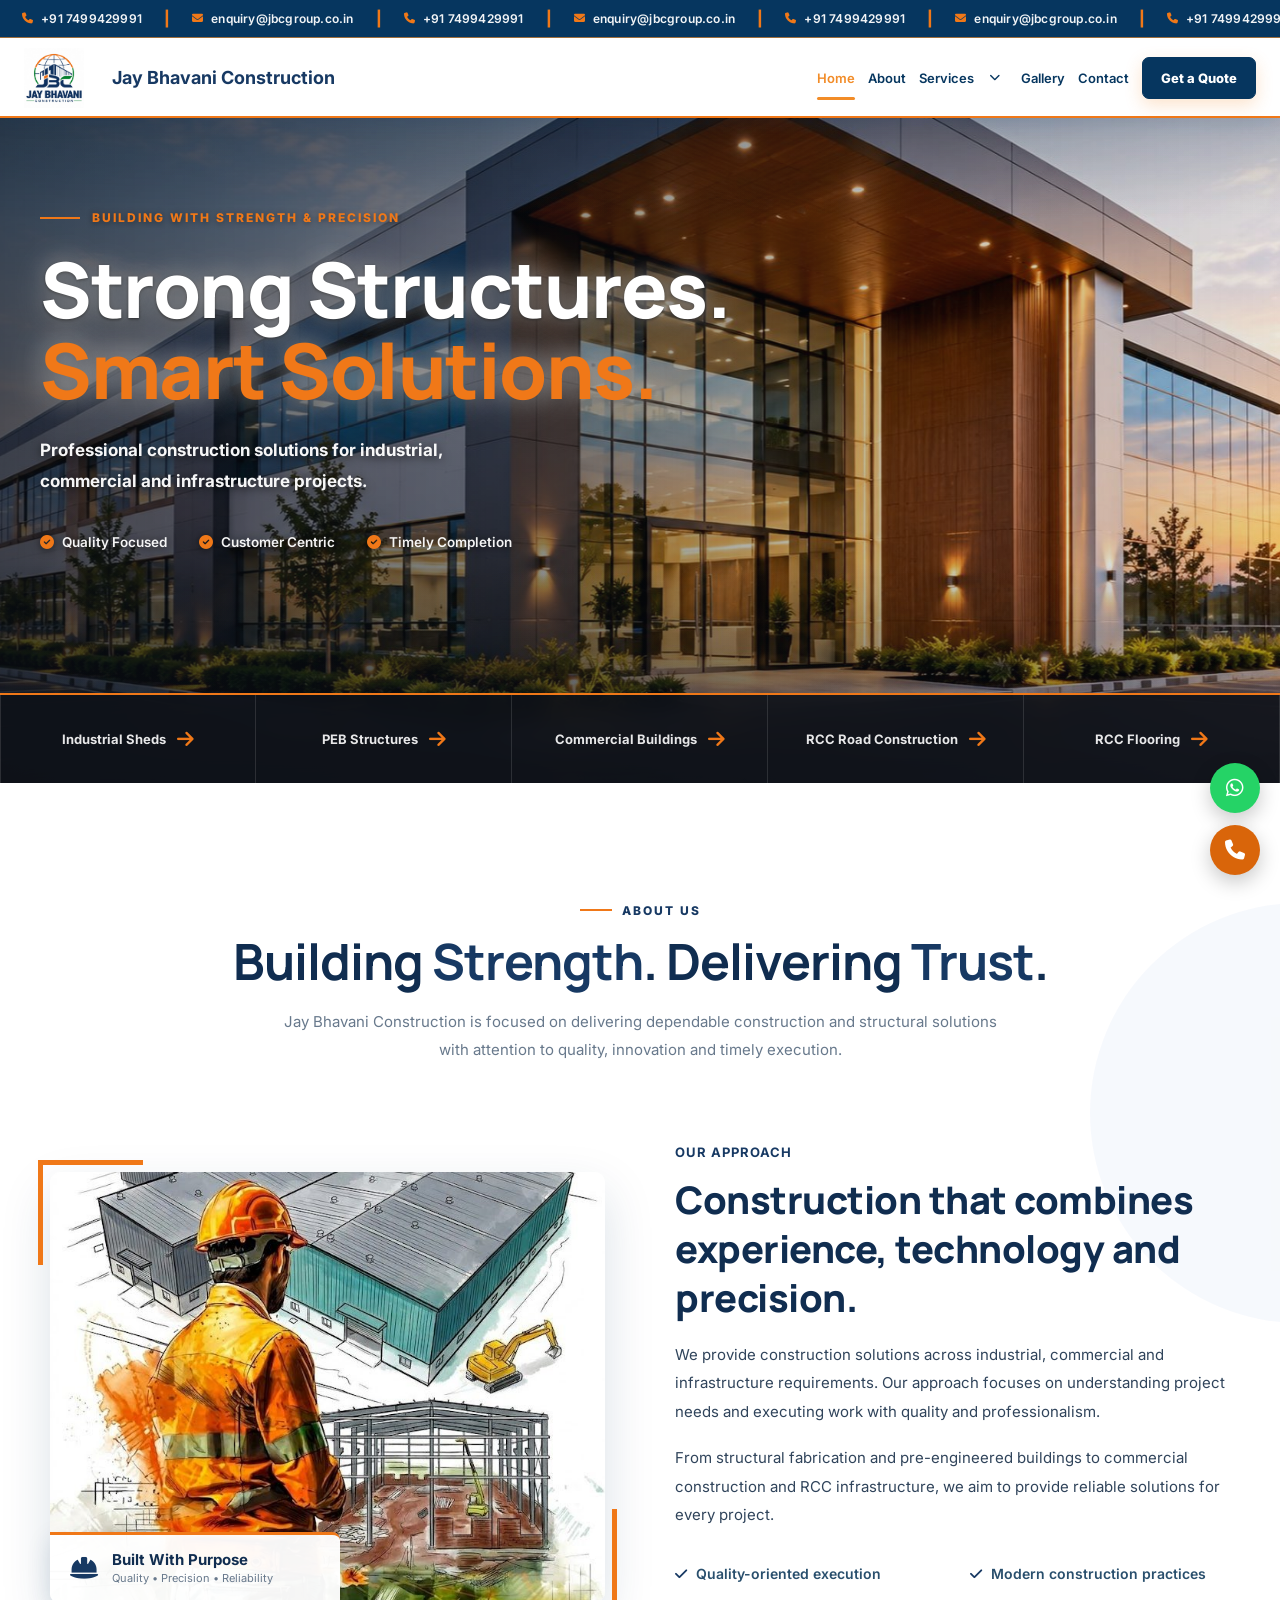
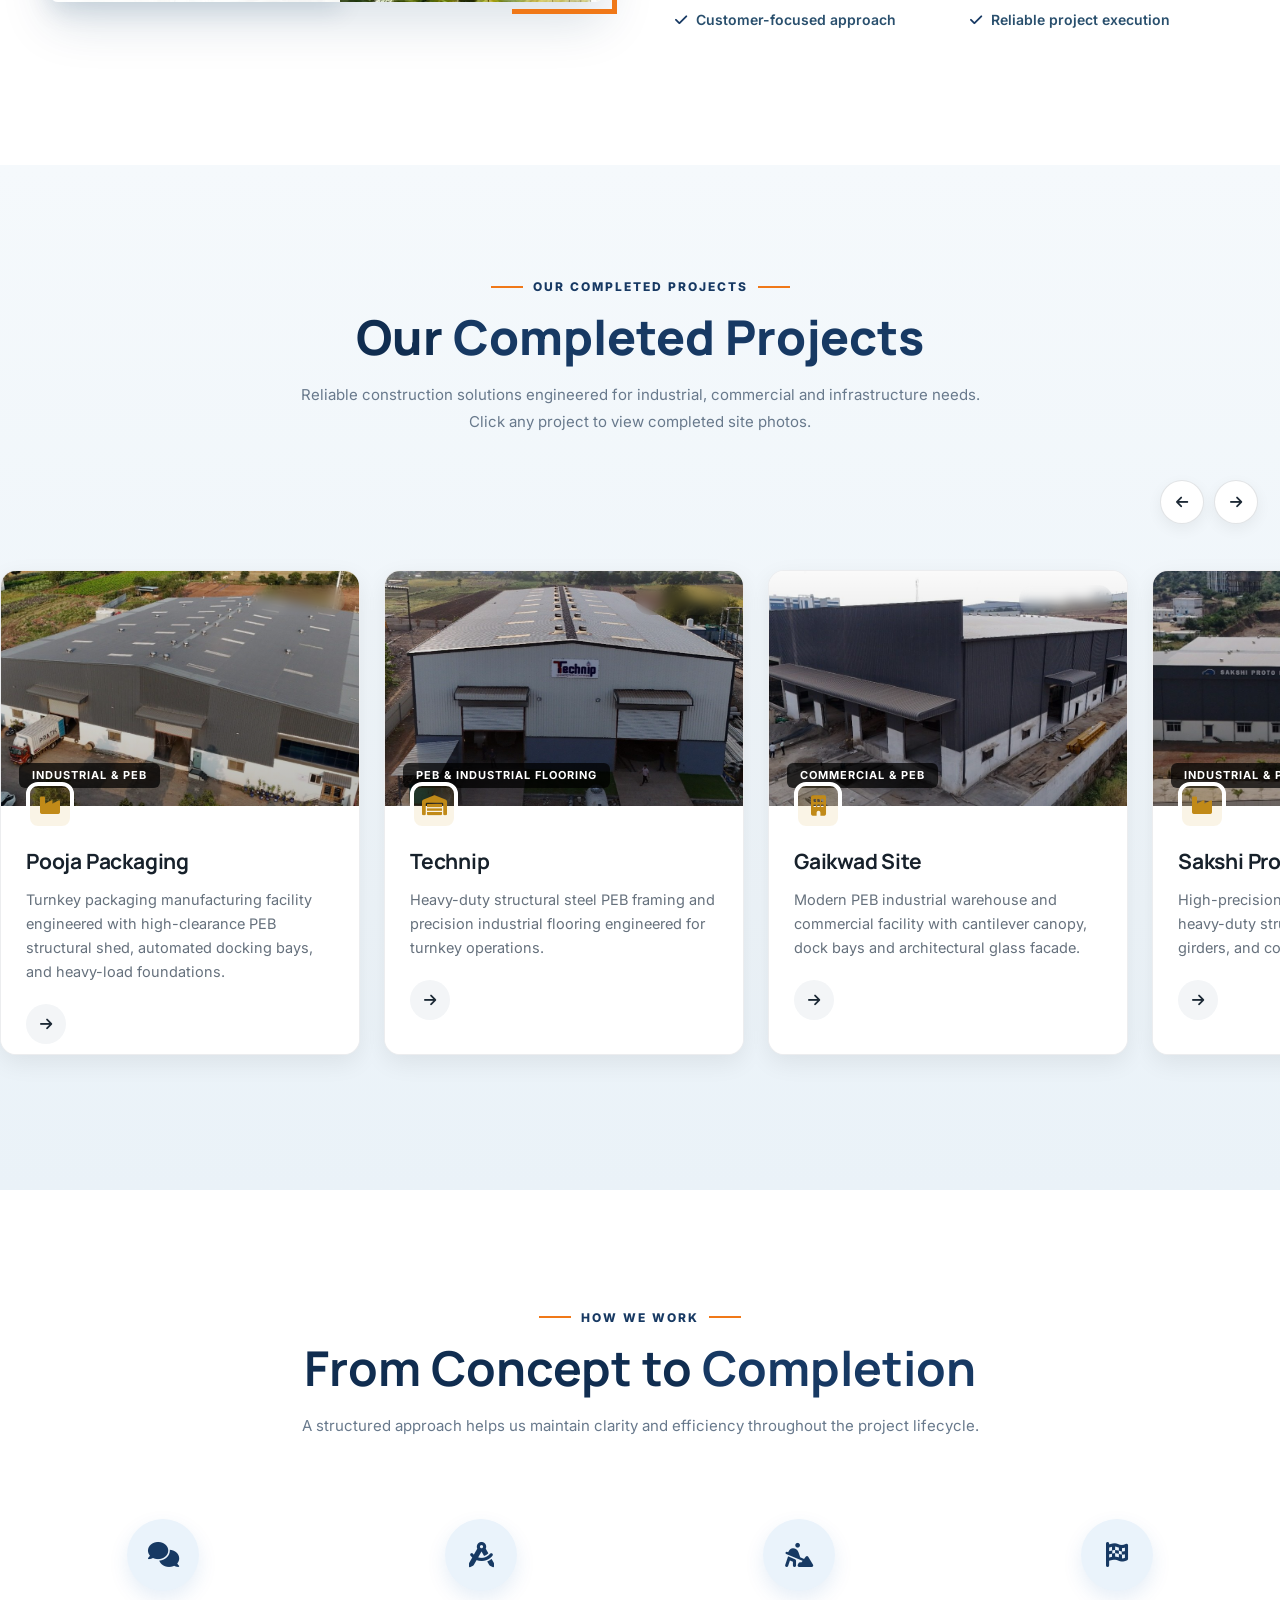
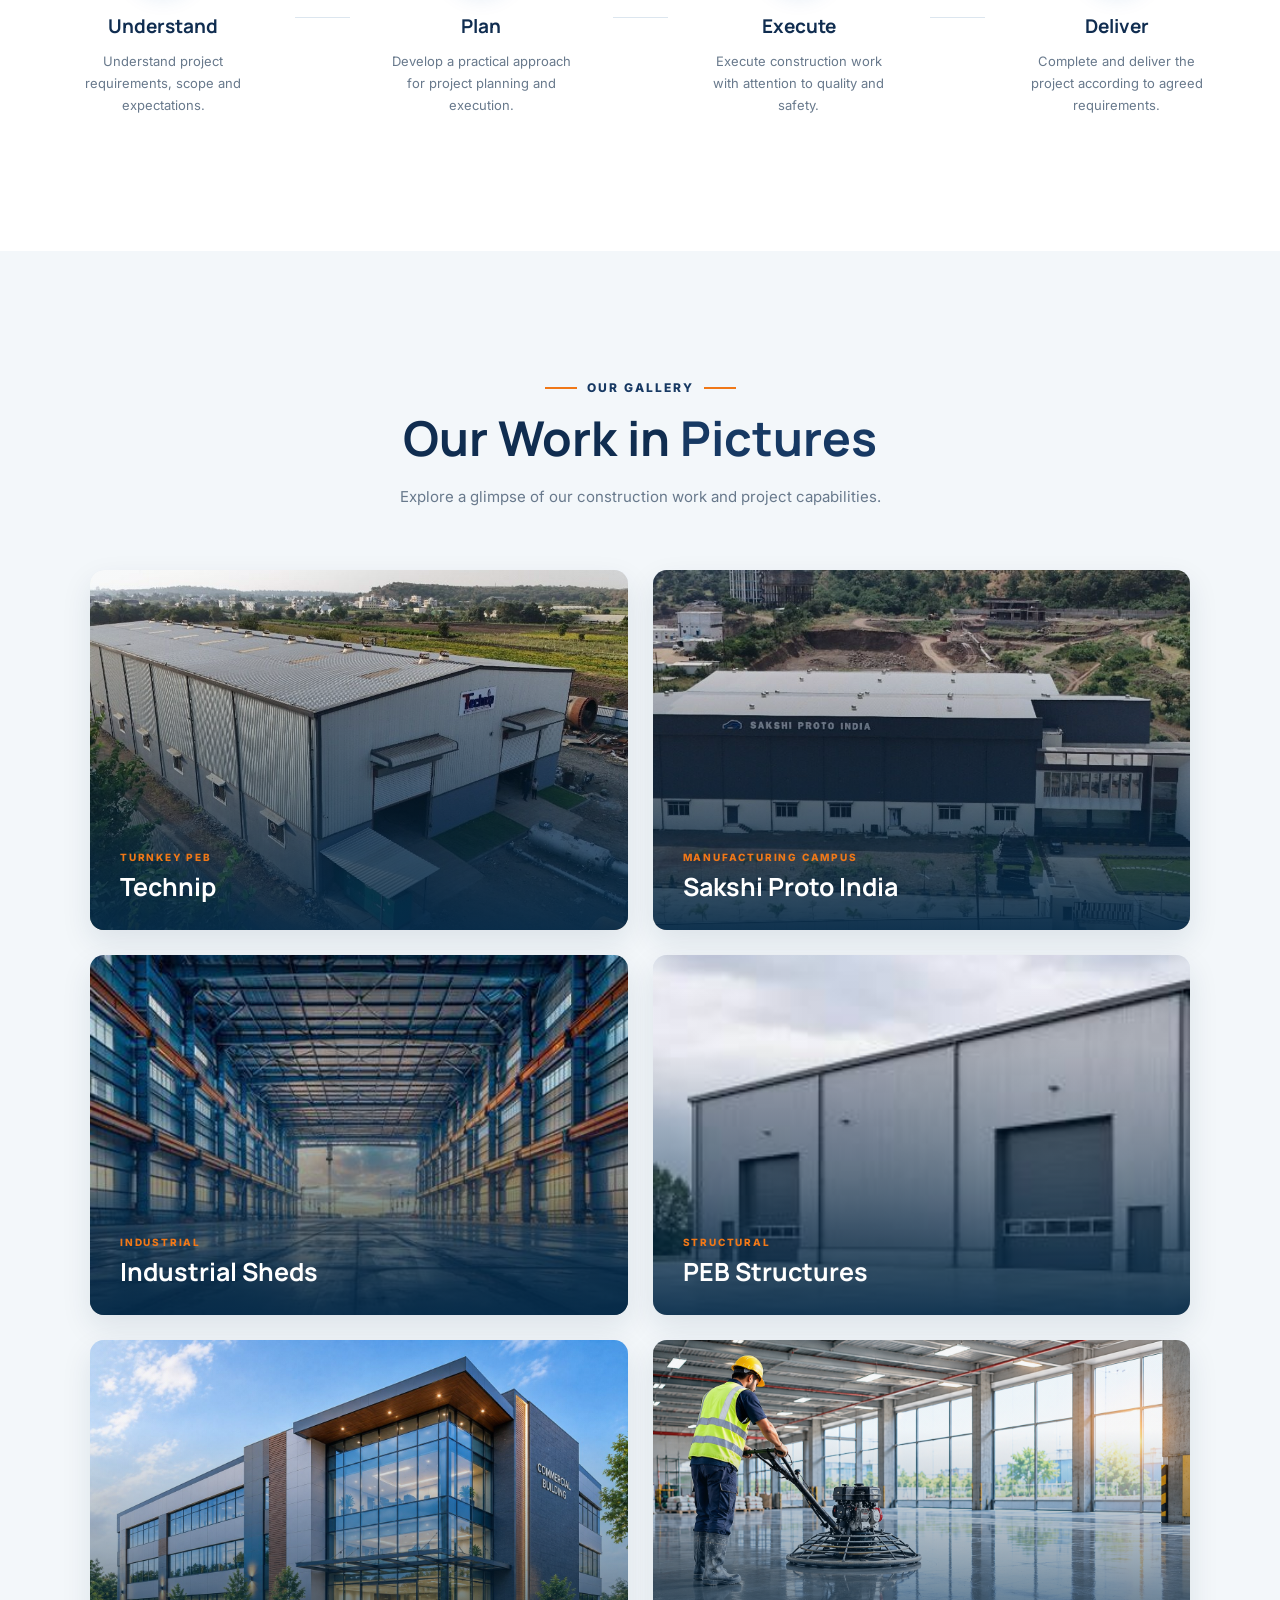
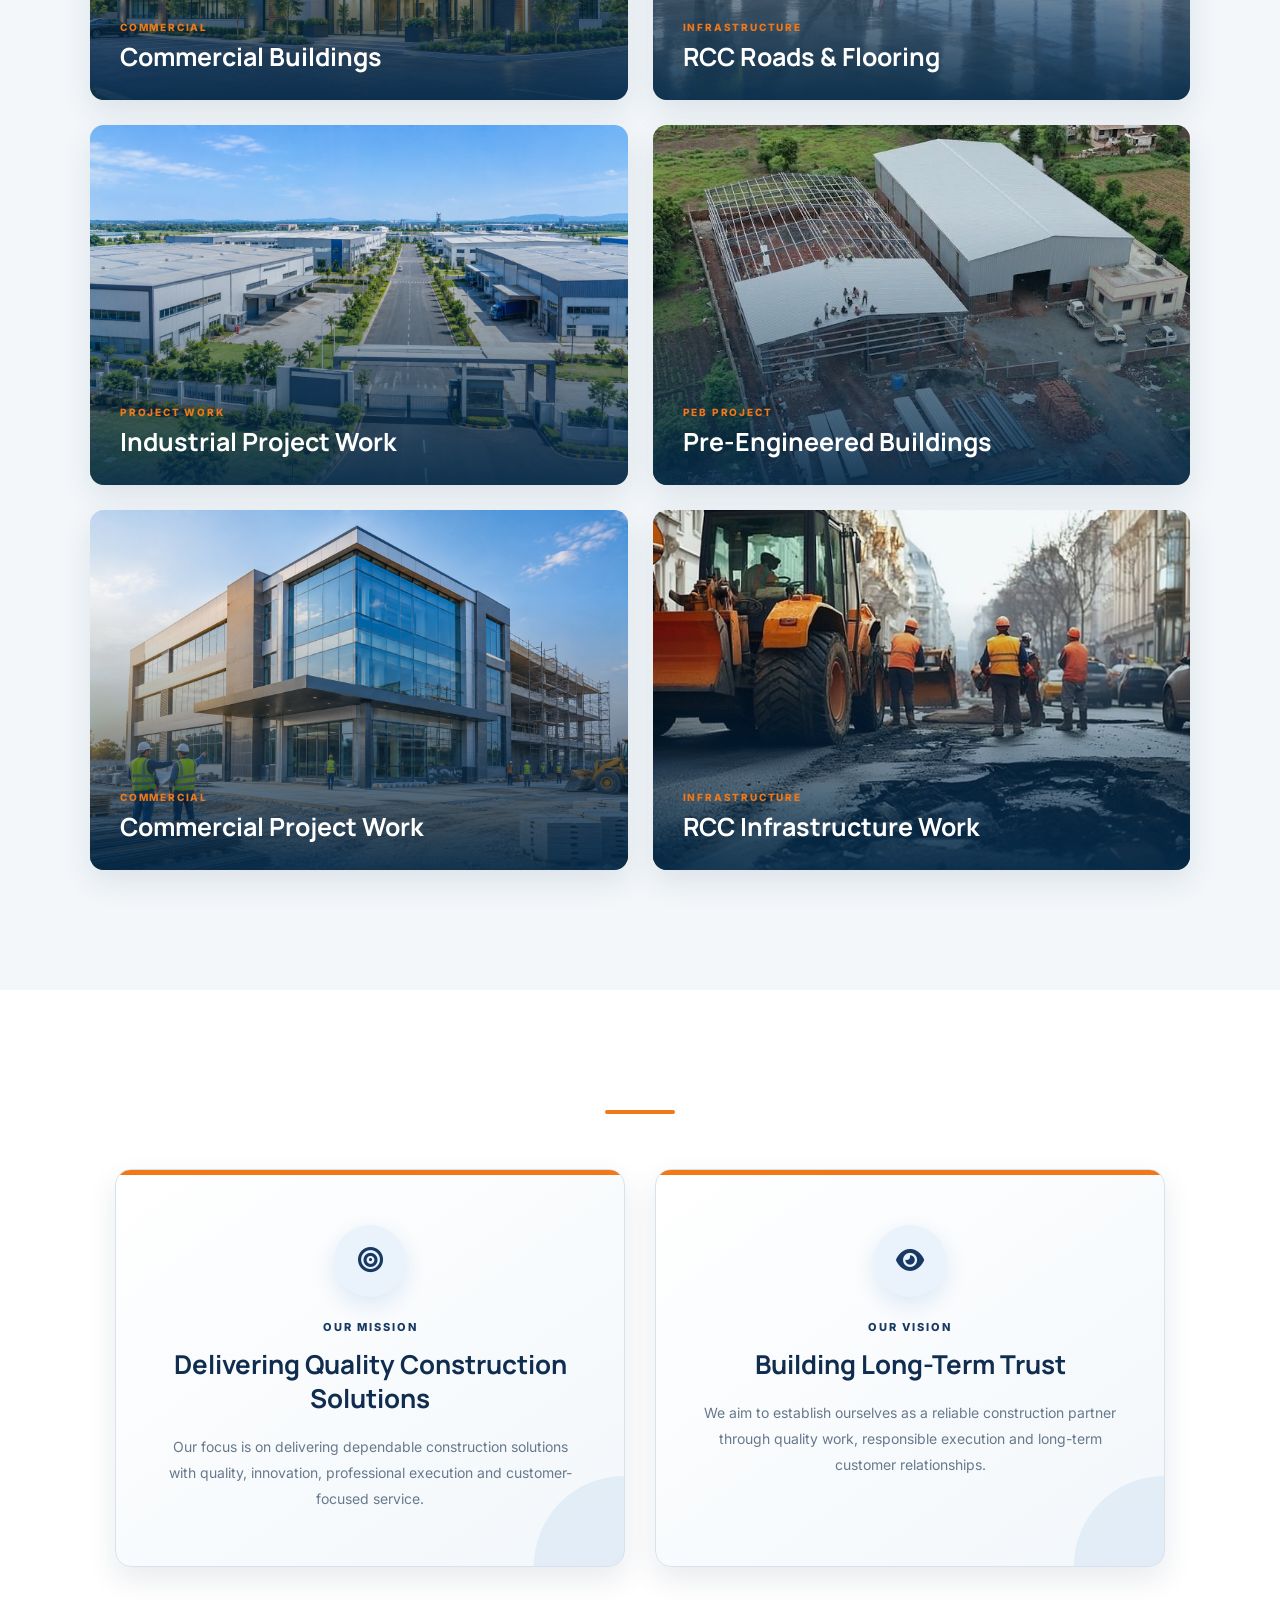
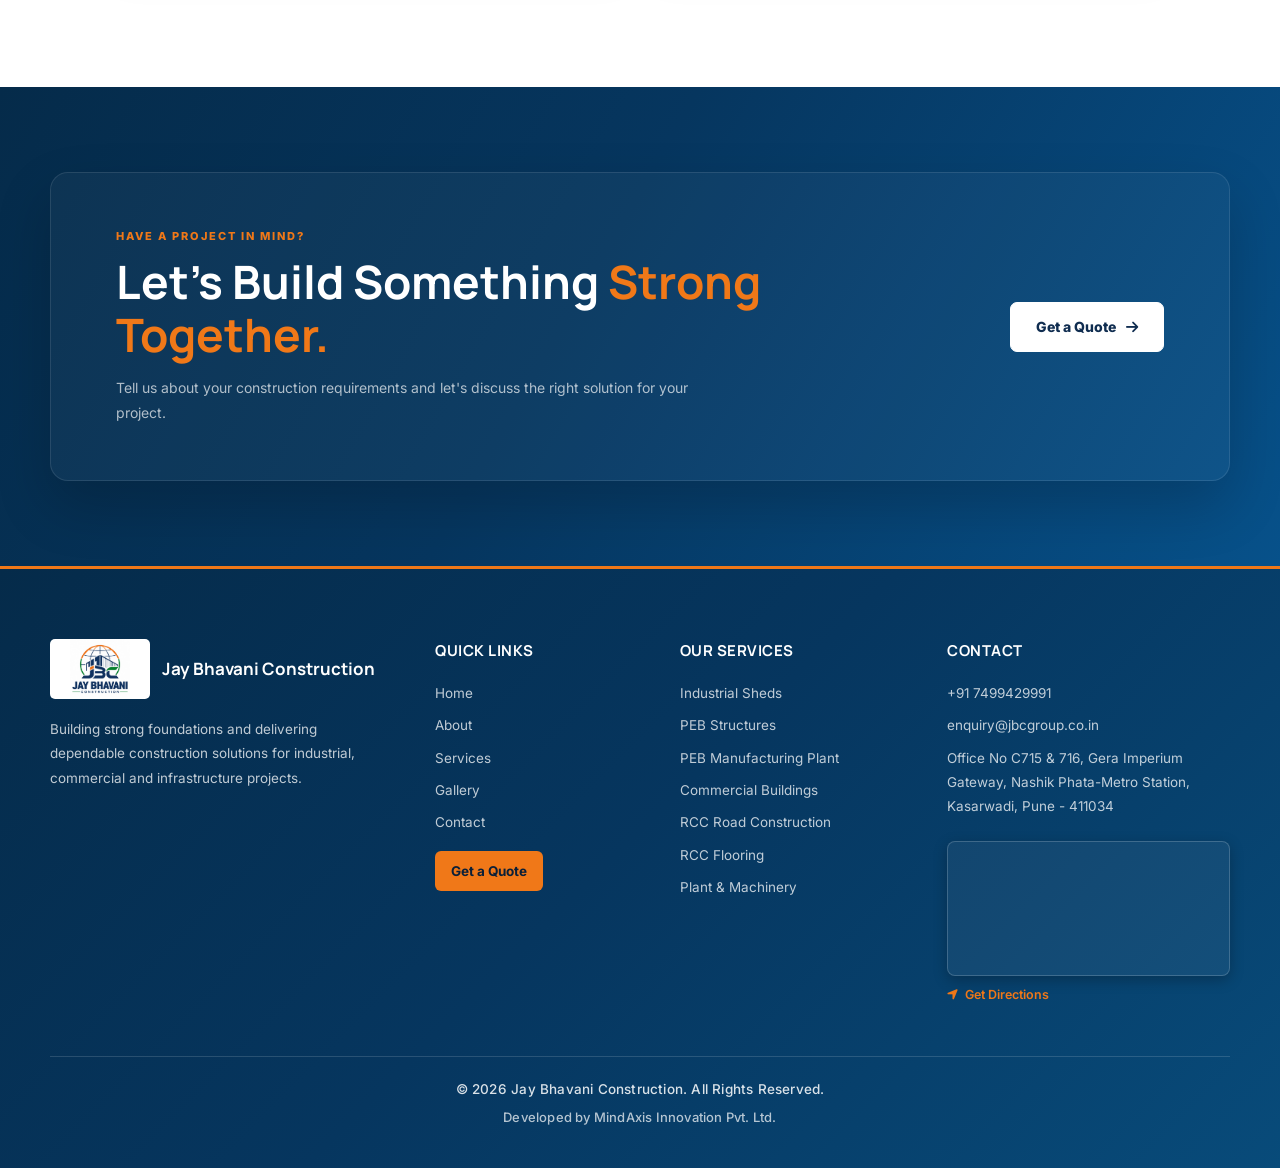
==== commit 6653e814: "Update website" ====
--- a/index.html
+++ b/index.html
@@ -14,8 +14,6 @@
     <meta name="author" content="Jay Bhavani Construction">
 
     <title>Jay Bhavani Construction | Strong Structures. Smart Solutions.</title>
-
-    <!-- GOOGLE FONTS -->
     <link rel="preconnect" href="https://fonts.googleapis.com">
     <link rel="preconnect" href="https://fonts.gstatic.com" crossorigin>
 
@@ -36,10 +34,6 @@
 
     <!-- SERVICES SLIDER AND GALLERY ANIMATIONS -->
     <style>
-        /* =====================================================
-           SERVICES SLIDER
-        ===================================================== */
-
         .services-slider {
             width: 100%;
             overflow: hidden;
@@ -1167,7 +1161,8 @@
                             tabindex="0" aria-label="View Pooja Packaging project photos">
                             <div class="service-image">
                                 <img src="images/pooja-site-1.jpg"
-                                    alt="Pooja Site (Pooja Packaging) - Completed Turnkey Industrial Facility" loading="lazy">
+                                    alt="Pooja Site (Pooja Packaging) - Completed Turnkey Industrial Facility"
+                                    loading="lazy">
                                 <div class="service-category">INDUSTRIAL &amp; PEB</div>
                                 <div class="service-photo-badge"><i class="fa-solid fa-images"></i> 3 Photos</div>
                             </div>
@@ -1177,7 +1172,8 @@
                                 </div>
                                 <h3>Pooja Packaging</h3>
                                 <p>
-                                    Turnkey packaging manufacturing facility engineered with high-clearance PEB structural shed, automated docking bays, and heavy-load foundations.
+                                    Turnkey packaging manufacturing facility engineered with high-clearance PEB
+                                    structural shed, automated docking bays, and heavy-load foundations.
                                 </p>
                                 <span class="service-arrow" title="View 3 Photos">
                                     <i class="fa-solid fa-arrow-right"></i>
@@ -1185,12 +1181,12 @@
                             </div>
                         </div>
 
-                        <!-- Project 02: Technip (Kalid Site) -->
+                        <!-- Project 02: Technip -->
                         <div class="service-card project-card-trigger" data-project-id="project-02" role="button"
-                            tabindex="0" aria-label="View Technip (Kalid Site) project photos">
+                            tabindex="0" aria-label="View Technip project photos">
                             <div class="service-image">
                                 <img src="images/technip-site-2.jpg"
-                                    alt="Technip (Kalid Site) - Heavy-Duty Structural Steel PEB Framing &amp; Precision Industrial Flooring"
+                                    alt="Technip - Heavy-Duty Structural Steel PEB Framing &amp; Precision Industrial Flooring"
                                     loading="lazy">
                                 <div class="service-category">PEB &amp; INDUSTRIAL FLOORING</div>
                                 <div class="service-photo-badge"><i class="fa-solid fa-images"></i> 3 Photos</div>
@@ -1199,7 +1195,7 @@
                                 <div class="service-icon">
                                     <i class="fa-solid fa-warehouse"></i>
                                 </div>
-                                <h3>Technip (Kalid Site)</h3>
+                                <h3>Technip</h3>
                                 <p>
                                     Heavy-duty structural steel PEB framing and precision industrial flooring engineered
                                     for turnkey operations.
@@ -1235,12 +1231,12 @@
                             </div>
                         </div>
 
-                        <!-- Project 05: Sakshi Site -->
+                        <!-- Project 05: Sakshi Proto India -->
                         <div class="service-card project-card-trigger" data-project-id="project-05" role="button"
-                            tabindex="0" aria-label="View Sakshi Site project photos">
+                            tabindex="0" aria-label="View Sakshi Proto India project photos">
                             <div class="service-image">
                                 <img src="images/sakshi-site-1.jpg"
-                                    alt="Sakshi Proto India (Sakshi Site) - Completed Turnkey Manufacturing Facility &amp; Corporate Office"
+                                    alt="Sakshi Proto India - Completed Turnkey Manufacturing Facility &amp; Corporate Office"
                                     loading="lazy">
                                 <div class="service-category">INDUSTRIAL &amp; PEB</div>
                                 <div class="service-photo-badge"><i class="fa-solid fa-images"></i> 3 Photos</div>
@@ -1249,9 +1245,10 @@
                                 <div class="service-icon">
                                     <i class="fa-solid fa-industry"></i>
                                 </div>
-                                <h3>Sakshi Site</h3>
+                                <h3>Sakshi Proto India</h3>
                                 <p>
-                                    High-precision manufacturing facility with heavy-duty structural steel PEB shed, crane girders, and corporate administrative office.
+                                    High-precision manufacturing facility with heavy-duty structural steel PEB shed,
+                                    crane girders, and corporate administrative office.
                                 </p>
                                 <span class="service-arrow" title="View 3 Photos">
                                     <i class="fa-solid fa-arrow-right"></i>
@@ -1263,7 +1260,8 @@
                         <div class="service-card project-card-trigger" data-project-id="project-06" role="button"
                             tabindex="0" aria-label="View JMDP Site project photos">
                             <div class="service-image">
-                                <img src="images/jmdp-site-1.jpg" alt="JMDP Site - Completed Industrial PEB Facility &amp; Infrastructure"
+                                <img src="images/jmdp-site-1.jpg"
+                                    alt="JMDP Site - Completed Industrial PEB Facility &amp; Infrastructure"
                                     loading="lazy">
                                 <div class="service-category">INDUSTRIAL &amp; INFRASTRUCTURE</div>
                                 <div class="service-photo-badge"><i class="fa-solid fa-images"></i> 3 Photos</div>
@@ -1274,7 +1272,8 @@
                                 </div>
                                 <h3>JMDP Site</h3>
                                 <p>
-                                    Expansive pre-engineered industrial warehouse facility integrated with heavy-duty RCC transit corridors and loading bays.
+                                    Expansive pre-engineered industrial warehouse facility integrated with heavy-duty
+                                    RCC transit corridors and loading bays.
                                 </p>
                                 <span class="service-arrow" title="View 3 Photos">
                                     <i class="fa-solid fa-arrow-right"></i>
@@ -1421,15 +1420,17 @@
                 <div class="gallery-grid">
 
                     <div class="gallery-item">
-                        <img src="images/technip-aerial-view.jpg" alt="Technip (Kalid Site) - Turnkey Industrial PEB Facility" loading="lazy">
+                        <img src="images/technip-aerial-view.jpg"
+                            alt="Technip - Turnkey Industrial PEB Facility" loading="lazy">
                         <div class="gallery-caption">
                             <span>TURNKEY PEB</span>
-                            <h3>Technip (Kalid Site)</h3>
+                            <h3>Technip</h3>
                         </div>
                     </div>
 
                     <div class="gallery-item">
-                        <img src="images/sakshi-aerial-view.jpg" alt="Sakshi Proto India - Automotive Manufacturing Campus" loading="lazy">
+                        <img src="images/sakshi-aerial-view.jpg"
+                            alt="Sakshi Proto India - Automotive Manufacturing Campus" loading="lazy">
                         <div class="gallery-caption">
                             <span>MANUFACTURING CAMPUS</span>
                             <h3>Sakshi Proto India</h3>
@@ -1793,7 +1794,7 @@
                     ]
                 },
                 "project-02": {
-                    title: "Technip (Kalid Site)",
+                    title: "Technip",
                     category: "PEB & INDUSTRIAL FLOORING",
                     images: [
                         {
@@ -1871,7 +1872,7 @@
                     ]
                 },
                 "project-05": {
-                    title: "Sakshi Proto India (Sakshi Site)",
+                    title: "Sakshi Proto India",
                     category: "INDUSTRIAL & PEB",
                     images: [
                         {
--- a/style.css
+++ b/style.css
@@ -515,7 +515,7 @@
 .about-image img {
     position: relative;
     width: 100%;
-    height: 520px;
+    height: 430px;
     object-fit: cover;
     border-radius: 10px;
     box-shadow: 0 20px 50px rgba(6, 54, 95, .15);
@@ -1470,7 +1470,7 @@
 /* SMALL PHONES */
 @media (max-width: 768px) {
     .hero {
-        min-height: 570px;
+        min-height: 600px;
         padding-top: 118px;
     }
 
@@ -1511,7 +1511,7 @@
 /* VERY SMALL PHONES */
 @media (max-width: 480px) {
     .hero {
-        min-height: 560px;
+        min-height: 580px;
         padding-top: 110px;
         background-position: 60% center;
     }
@@ -1993,7 +1993,7 @@
 
 .service-image {
     position: relative;
-    height: 235px;
+    height: 200px;
     flex-shrink: 0;
     overflow: hidden;
     background: #dbe5ef;
@@ -2139,7 +2139,7 @@
     }
 
     .service-image {
-        height: 220px;
+        height: 190px;
     }
 }
 
@@ -2187,7 +2187,7 @@
     }
 
     .service-image {
-        height: 220px;
+        height: 185px;
     }
 
     .service-content {
@@ -2229,7 +2229,7 @@
     }
 
     .service-image {
-        height: 190px;
+        height: 165px;
     }
 
     .service-content {
--- a/hf.css
+++ b/hf.css
@@ -1,2950 +1,3802 @@
-/* ==========================================================================
-   1. ROOT VARIABLES
-   ========================================================================== */
-
-/* =========================================
-   JAY BHAVANI CONSTRUCTION
-   NEW LOGO-MATCHED BRAND COLORS
-========================================= */
-
-:root {
-    /* Main logo blues */
-    --logo-blue: #173963;
-    --logo-blue-dark: #102D50;
-    --logo-blue-light: #244A78;
-
-    /* Dark backgrounds */
-    --dark: #102D50;
-    --dark-2: #173963;
-    --dark-3: #0B2038;
-
-    /* Text */
-    --text: #30445B;
-    --muted: #68798C;
-
-    /* Logo orange */
-    --primary: #F07818;
-    --primary-dark: #D9650A;
-
-    /* Logo green */
-    --logo-green: #128342;
-    --logo-green-dark: #0D6934;
-
-    /* Light backgrounds */
-    --light: #F5F8FC;
-    --light-2: #EAF0F7;
-    --white: #FFFFFF;
-    --border: #D9E2EC;
-
-    /* Shadows */
-    --shadow-sm: 0 5px 18px rgba(16, 45, 80, 0.07);
-    --shadow-md: 0 12px 30px rgba(16, 45, 80, 0.10);
-    --shadow-lg: 0 20px 45px rgba(16, 45, 80, 0.14);
-    --shadow-xl: 0 25px 60px rgba(16, 45, 80, 0.18);
-
-    /* Layout */
-    --container: 1180px;
-    --radius: 12px;
-}
-
-*, *::before, *::after {
-    box-sizing: border-box;
-}
-
-html, body {
-    overflow-x: hidden;
-    max-width: 100%;
-}
-
-img, video, canvas {
-    max-width: 100%;
-    height: auto;
-}
-
-/* ==========================================================================
-   2. ACCESSIBILITY SKIP LINK & FOCUS STYLES
-   ========================================================================== */
-.skip-link {
-    position: fixed;
-    left: 16px;
-    top: -100px;
-    z-index: 9999;
-    padding: 12px 16px;
-    background: var(--dark);
-    color: var(--white);
-    border-radius: 6px;
-    font-weight: 700;
-    text-decoration: none;
-    transition: top 0.2s ease;
-}
-
-.skip-link:focus {
-    top: 16px;
-}
-
-.menu-toggle:focus-visible,
-.nav-link:focus-visible,
-.brochure-nav-trigger:focus-visible,
-.nav-quote:focus-visible,
-.services-dropdown-toggle:focus-visible,
-.float-btn:focus-visible,
-.back-to-top:focus-visible {
-    outline: 3px solid var(--primary);
-    outline-offset: 3px;
-}
-
-/* ==========================================================================
-   3. TOP SLIDING CONTACT STRIP (MARQUEE)
-   ========================================================================== */
-.top-contact-bar {
-    position: fixed;
-    top: 0;
-    left: 0;
-    width: 100%;
-    height: 38px;
-    margin: 0;
-    padding: 0;
-    z-index: 1200;
-    display: flex;
-    align-items: center;
-    overflow: hidden;
-    white-space: nowrap;
-    background: #06365F;
-    color: #ffffff;
-    border-bottom: 1px solid rgba(242, 140, 40, 0.65);
-    box-sizing: border-box;
-}
-
-.top-contact-track {
-    display: flex;
-    width: max-content;
-    height: 100%;
-    flex-shrink: 0;
-    animation: topContactScroll 26s linear infinite;
-    will-change: transform;
-}
-
-.top-contact-track:hover {
-    animation-play-state: paused;
-}
-
-.top-contact-group {
-    height: 100%;
-    display: flex;
-    align-items: center;
-    flex-shrink: 0;
-}
-
-.top-contact-item {
-    display: inline-flex;
-    align-items: center;
-    gap: 8px;
-    height: 100%;
-    padding: 0 22px;
-    color: rgba(255, 255, 255, 0.95);
-    font-family: "Inter", sans-serif;
-    font-size: 12px;
-    font-weight: 600;
-    letter-spacing: 0.2px;
-    text-decoration: none;
-    white-space: nowrap;
-    transition: color 0.25s ease;
-}
-
-.top-contact-item:hover {
-    color: var(--primary);
-}
-
-.top-contact-item i {
-    color: var(--primary);
-    font-size: 11px;
-}
-
-.top-contact-separator {
-    display: inline-flex;
-    align-items: center;
-    justify-content: center;
-    color: var(--primary);
-    font-size: 15px;
-    font-weight: 800;
-    line-height: 1;
-    user-select: none;
-}
-
-@keyframes topContactScroll {
-    0% {
-        transform: translateX(0);
-    }
-    100% {
-        transform: translateX(-50%);
-    }
-}
-
-/* ==========================================================================
-   4. HEADER & STICKY SCROLL BEHAVIOR
-   ========================================================================== */
-.header {
-    position: fixed;
-    top: 38px;
-    left: 0;
-    width: 100%;
-    margin: 0;
-    box-sizing: border-box;
-    height: 80px;
-    z-index: 1000;
-    background: linear-gradient(
-        90deg,
-        #ffffff 0%,
-        #ffffff 20%,
-        #f4f8fc 34%,
-        #e8f2fa 52%,
-        #d8e9f7 70%,
-        #c5def0 100%
-    );
-    border-bottom: 2px solid var(--primary);
-    box-shadow: 0 4px 18px rgba(7, 59, 105, 0.12);
-    transition: box-shadow 0.3s ease, background 0.3s ease, top 0.3s ease;
-}
-
-.header.scrolled {
-    background: linear-gradient(
-        90deg,
-        #ffffff 0%,
-        #f8fbfd 25%,
-        #edf5fb 45%,
-        #dcecf8 70%,
-        #c9e1f2 100%
-    );
-    box-shadow: 0 8px 25px rgba(7, 59, 105, 0.16);
-}
-
-/* .nav-container {
-    width: 100%;
-    max-width: none;
-    height: 80px;
-    padding: 0 clamp(12px, 2.2vw, 32px);
-    margin: 0 auto;
-    display: flex;
-    align-items: center;
-    justify-content: space-between;
-} */
-
-
-.nav-container {
-    width: 100%;
-    max-width: none;
-    height: 80px;
-    padding: 0 24px;
-    margin: 0 auto;
-    display: flex;
-    align-items: center;
-    justify-content: space-between;
-    gap: 20px;
-    box-sizing: border-box;
-}
-
-/* ==========================================================================
-   5. BRAND LOGO
-   ========================================================================== */
-.logo {
-    position: relative;
-    display: flex;
-    align-items: center;
-    justify-content: flex-start;
-    height: 80px;
-    margin: 0;
-    padding: 0;
-    gap: 8px;
-    flex-shrink: 0;
-    text-decoration: none;
-    background: transparent;
-    z-index: 3;
-}
-
-.header .logo {
-    margin-left: 0;
-}
-
-.site-logo {
-    width: 80px;
-    max-width: 145px;
-    height: 60px;
-    object-fit: contain;
-    object-position: left center;
-    display: block;
-    margin: 0;
-    padding: 0;
-}
-
-.logo-name {
-    font-family: "Inter", sans-serif;
-    font-size: 18px;
-    font-weight: 700;
-    color: var(--logo-blue);
-    margin-left: 0;
-    padding: 0;
-    white-space: nowrap;
-    line-height: 1.25;
-    letter-spacing: 0;
-}
-
-/* ==========================================================================
-   6. MAIN NAVIGATION & NAV LINKS
-   ========================================================================== */
-/* .navbar {
-    display: flex;
-    align-items: center;
-    justify-content: flex-end;
-    gap: clamp(12px, 1.35vw, 20px);
-    margin-left: auto;
-} */
-
-
-.navbar {
-    display: flex;
-    align-items: center;
-    justify-content: flex-end;
-    gap: clamp(10px, 1vw, 15px);
-    margin-left: auto;
-    min-width: 0;
-    flex-shrink: 1;
-}
-
-
-.nav-link {
-    position: relative;
-    color: var(--logo-blue);
-    font-family: "Inter", sans-serif;
-    font-size: 13px;
-    font-weight: 600;
-    padding: 29px 0;
-    text-decoration: none;
-    transition: color 0.3s ease;
-}
-
-.nav-link:hover {
-    color: var(--primary-dark);
-}
-
-.nav-link.active {
-    color: var(--primary-dark);
-}
-
-.nav-link.active::after {
-    content: "";
-    position: absolute;
-    left: 0;
-    bottom: 17px;
-    width: 100%;
-    height: 3px;
-    background: var(--primary);
-    border-radius: 3px;
-    transition: width 0.3s ease;
-}
-
-/* ==========================================================================
-   7. GET A QUOTE CTA BUTTON
-   ========================================================================== */
-/* .nav-quote {
-    display: inline-flex;
-    align-items: center;
-    justify-content: center;
-    min-height: 45px;
-    padding: 0 24px;
-    background: linear-gradient(
-        135deg,
-        #ff9f43 0%,
-        #f28c28 55%,
-        #e47a18 100%
-    );
-    color: #06365F;
-    border-radius: 7px;
-    box-shadow: 0 6px 17px rgba(242, 140, 40, 0.24);
-    font-family: "Inter", sans-serif;
-    font-size: 14px;
-    font-weight: 800;
-    text-decoration: none;
-    transition: background 0.3s ease, transform 0.3s ease, box-shadow 0.3s ease;
-} */
-
-
-.nav-quote {
-    display: inline-flex;
-    align-items: center;
-    justify-content: center;
-    flex: 0 0 auto;
-    min-height: 42px;
-    padding: 0 18px;
-    margin: 0;
-    box-sizing: border-box;
-    white-space: nowrap;
-    background: linear-gradient(
-        135deg,
-        #ff9f43 0%,
-        #f28c28 55%,
-        #e47a18 100%
-    );
-    color: #06365F;
-    border-radius: 7px;
-    box-shadow: 0 6px 17px rgba(242, 140, 40, 0.24);
-    font-family: "Inter", sans-serif;
-    font-size: 13px;
-    font-weight: 800;
-    text-decoration: none;
-    transition: background 0.3s ease,
-                transform 0.3s ease,
-                box-shadow 0.3s ease;
-}
-
-.nav-quote:hover {
-    background: linear-gradient(
-        135deg,
-        #f28c28 0%,
-        #e47a18 55%,
-        #d96f0b 100%
-    );
-    color: #ffffff;
-    transform: translateY(-2px);
-    box-shadow: 0 9px 22px rgba(242, 140, 40, 0.30);
-}
-
-
-/* .nav-quote:hover {
-    background: linear-gradient(
-        135deg,
-        #f28c28 0%,
-        #e47a18 55%,
-        #d96f0b 100%
-    );
-    color: #ffffff;
-    transform: translateY(-2px);
-    box-shadow: 0 9px 22px rgba(242, 140, 40, 0.30);
-} */
-
-/* ==========================================================================
-   8. SERVICES NAVIGATION DROPDOWN (DESKTOP)
-   ========================================================================== */
-.services-nav-item {
-    position: relative;
-}
-
-.services-nav-header {
-    display: flex;
-    align-items: center;
-    gap: 7px;
-}
-
-.services-dropdown-toggle {
-    display: inline-flex;
-    align-items: center;
-    justify-content: center;
-    width: 28px;
-    height: 28px;
-    padding: 0;
-    border: none;
-    border-radius: 50%;
-    background: transparent;
-    color: var(--logo-blue);
-    cursor: pointer;
-    transition: transform 0.25s ease, background 0.25s ease;
-}
-
-.services-dropdown-toggle:hover {
-    background: rgba(7, 89, 181, 0.08);
-}
-
-.services-dropdown-toggle i {
-    font-size: 11px;
-    transition: transform 0.25s ease;
-}
-
-.services-nav-item.dropdown-open .services-dropdown-toggle i {
-    transform: rotate(180deg);
-}
-
-.brochure-nav-item.dropdown-open .services-dropdown-toggle i {
-    transform: rotate(180deg);
-}
-
-.services-dropdown {
-    position: absolute;
-    top: calc(100% + 14px);
-    left: 0;
-    width: 340px;
-    max-height: calc(100vh - 120px);
-    overflow-y: auto;
-    overscroll-behavior: contain;
-    scrollbar-width: thin;
-    scrollbar-color: #bd891e #f0f4f8;
-    padding: 14px;
-    background: #ffffff;
-    border: 1px solid rgba(20, 35, 55, 0.09);
-    border-radius: 14px;
-    box-shadow: 0 18px 45px rgba(0, 0, 0, 0.14);
-    z-index: 1000;
-
-    opacity: 0;
-    visibility: hidden;
-    pointer-events: none;
-    transform: translateY(10px);
-    transition: opacity 0.25s ease, visibility 0.25s ease, transform 0.25s ease;
-}
-
-.services-nav-item:hover > .services-dropdown,
-.services-nav-item:focus-within > .services-dropdown,
-.services-nav-item.dropdown-open .services-dropdown {
-    opacity: 1;
-    visibility: visible;
-    pointer-events: auto;
-    transform: translateY(0);
-}
-
-.brochure-nav-item {
-    position: relative;
-}
-
-.brochure-nav-header {
-    display: flex;
-    align-items: center;
-    gap: 7px;
-}
-
-.brochure-nav-trigger {
-    appearance: none;
-    -webkit-appearance: none;
-    border: 0;
-    padding: 29px 0;
-    background: transparent;
-    cursor: pointer;
-    color: var(--logo-blue);
-    font-family: "Inter", sans-serif;
-    font-size: 13px;
-    font-weight: 600;
-    transition: color 0.3s ease;
-}
-
-.brochure-nav-trigger:hover {
-    color: var(--primary-dark);
-}
-
-.brochure-nav-item:hover > .services-dropdown,
-.brochure-nav-item:focus-within > .services-dropdown,
-.brochure-nav-item.dropdown-open .services-dropdown {
-    opacity: 1;
-    visibility: visible;
-    pointer-events: auto;
-    transform: translateY(0);
-}
-
-.services-dropdown-heading {
-    padding: 8px 10px 14px;
-    border-bottom: 1px solid #edf0f3;
-    margin-bottom: 7px;
-}
-
-.services-dropdown-heading span,
-.services-dropdown-heading > span {
-    display: block;
-    color: #bd891e;
-    font-size: 11px;
-    font-weight: 800;
-    letter-spacing: 1.5px;
-    text-transform: uppercase;
-}
-
-.services-dropdown-heading p {
-    margin: 6px 0 0;
-    color: #75808c;
-    font-size: 12px;
-    line-height: 1.5;
-}
-
-.services-dropdown-link {
-    display: flex;
-    align-items: center;
-    gap: 11px;
-    padding: 11px 10px;
-    border-radius: 9px;
-    color: #1d2935;
-    text-decoration: none;
-    transition: background 0.25s ease, transform 0.25s ease;
-}
-
-.services-dropdown-link:hover,
-.services-dropdown-link:focus-visible,
-.services-dropdown-link.active {
-    background: #f7f4ec;
-    transform: translateX(3px);
-    outline: none;
-}
-
-.services-dropdown-icon {
-    display: flex;
-    align-items: center;
-    justify-content: center;
-    flex: 0 0 40px;
-    width: 40px;
-    height: 40px;
-    border-radius: 10px;
-    background: #f4ecdc;
-    color: #c4870b;
-    font-size: 18px;
-    transition: background 0.25s ease, color 0.25s ease;
-}
-
-.services-dropdown-link:hover .services-dropdown-icon {
-    background: #c4870b;
-    color: #ffffff;
-}
-
-.services-dropdown-link span:nth-child(2),
-.services-dropdown-link .services-link-content {
-    display: flex;
-    flex-direction: column;
-    min-width: 0;
-}
-
-.services-dropdown-link strong {
-    font-size: 13px;
-    font-weight: 700;
-    color: #192734;
-    line-height: 1.35;
-}
-
-.services-dropdown-link small {
-    font-size: 11px;
-    color: #7b8793;
-    line-height: 1.35;
-    margin-top: 2px;
-}
-
-.dropdown-link-arrow {
-    margin-left: auto;
-    font-size: 12px;
-    color: #c4870b;
-    transition: transform 0.25s ease;
-}
-
-.services-dropdown-link:hover .dropdown-link-arrow {
-    transform: translateX(3px);
-}
-
-/* ==========================================================================
-   9. MOBILE MENU TOGGLE (HAMBURGER)
-   ========================================================================== */
-.menu-toggle {
-    display: none;
-    width: 44px;
-    height: 44px;
-    border: 1px solid #d5e3ef;
-    background: #ffffff;
-    border-radius: 7px;
-    cursor: pointer;
-    padding: 0;
-    align-items: center;
-    justify-content: center;
-    flex-direction: column;
-    gap: 5px;
-}
-
-.menu-toggle span {
-    display: block;
-    width: 24px;
-    height: 3px;
-    background: var(--logo-blue);
-    border-radius: 3px;
-    transition: transform 0.3s ease, opacity 0.3s ease;
-}
-
-.menu-toggle.active span:nth-child(1) {
-    transform: translateY(8px) rotate(45deg);
-}
-
-.menu-toggle.active span:nth-child(2) {
-    opacity: 0;
-}
-
-.menu-toggle.active span:nth-child(3) {
-    transform: translateY(-8px) rotate(-45deg);
-}
-
-/* ==========================================================================
-   10. FOOTER STYLING
-   ========================================================================== */
-.footer {
-    background: linear-gradient(
-        135deg,
-        #052B4A 0%,
-        #06365F 48%,
-        #084B7A 100%
-    );
-    color: var(--white);
-    padding: 70px 0 25px;
-    border-top: 3px solid var(--primary);
-    font-family: "Inter", sans-serif;
-}
-
-.footer .container {
-    width: min(var(--container), calc(100% - 44px));
-    margin-inline: auto;
-}
-
-.footer-grid {
-    display: grid;
-    grid-template-columns: 1.5fr 1fr 1fr 1.2fr;
-    gap: 45px;
-    padding-bottom: 50px;
-}
-
-.footer-logo {
-    display: inline-flex;
-    align-items: center;
-    gap: 12px;
-    margin-bottom: 18px;
-    text-decoration: none;
-}
-
-.footer-site-logo {
-    width: 100px;
-    height: 60px;
-    object-fit: contain;
-    background: var(--white);
-    padding: 0px;
-    border-radius: 5px;
-}
-
-.footer-logo-name {
-    color: var(--white);
-    font-family: "Manrope", sans-serif;
-    font-size: 17px;
-    font-weight: 700;
-    line-height: 1.3;
-}
-
-.footer-about p {
-    max-width: 320px;
-    color: rgba(255, 255, 255, 0.75);
-    font-size: 13.5px;
-    line-height: 1.8;
-}
-
-.footer-column {
-    display: flex;
-    flex-direction: column;
-    align-items: flex-start;
-}
-
-.footer-column h3,
-.footer-column h4 {
-    color: var(--white);
-    font-family: "Manrope", sans-serif;
-    font-size: 15px;
-    font-weight: 700;
-    margin-bottom: 18px;
-    letter-spacing: 0.5px;
-}
-
-.footer-column ul {
-    list-style: none;
-    padding: 0;
-    margin: 0;
-    display: flex;
-    flex-direction: column;
-}
-
-.footer-column a,
-.footer-column span,
-.footer-column p,
-.footer address {
-    color: rgba(255, 255, 255, 0.75);
-    font-size: 13.5px;
-    line-height: 1.8;
-    margin-bottom: 8px;
-    text-decoration: none;
-    font-style: normal;
-    transition: color 0.25s ease;
-}
-
-.footer-column a:hover {
-    color: var(--primary);
-}
-
-.footer-column a.footer-quote-link {
-    display: inline-flex;
-    align-items: center;
-    justify-content: center;
-    min-height: 40px;
-    margin-top: 8px;
-    padding: 0 16px;
-    border-radius: 6px;
-    background: var(--primary);
-    color: var(--dark-3);
-    font-weight: 700;
-    transition: background 0.25s ease, color 0.25s ease, transform 0.25s ease;
-}
-
-.footer-column a.footer-quote-link:hover {
-    background: var(--primary-dark);
-    color: var(--white);
-    transform: translateY(-2px);
-}
-
-/* =========================================
-   FOOTER LOCATION MAP
-   ========================================= */
-
-.footer-map-wrapper {
-    width: 100%;
-    margin-top: 14px;
-}
-
-.footer-map {
-    position: relative;
-    width: 100%;
-    height: 135px;
-    border-radius: 8px;
-    overflow: hidden;
-    border: 1px solid rgba(255, 255, 255, 0.18);
-    background: rgba(255, 255, 255, 0.05);
-    box-shadow: 0 4px 14px rgba(0, 0, 0, 0.25);
-    transition: border-color 0.3s ease, box-shadow 0.3s ease, transform 0.3s ease;
-}
-
-.footer-map:hover {
-    border-color: var(--primary);
-    box-shadow: 0 6px 18px rgba(0, 0, 0, 0.35);
-    transform: translateY(-2px);
-}
-
-.footer-map iframe {
-    display: block;
-    width: 100%;
-    height: 100%;
-    border: 0;
-}
-
-.footer-column a.footer-map-directions {
-    display: inline-flex;
-    align-items: center;
-    gap: 7px;
-    margin-top: 8px;
-    margin-bottom: 0;
-    color: var(--primary);
-    font-size: 12.5px;
-    font-weight: 600;
-    text-decoration: none;
-    transition: color 0.25s ease, transform 0.25s ease;
-}
-
-.footer-column a.footer-map-directions:hover {
-    color: #ffb56b;
-    transform: translateX(3px);
-}
-
-
-.footer-bottom {
-    width: 100%;
-    padding: 22px 15px 15px;
-    border-top: 1px solid rgba(255, 255, 255, 0.14);
-    display: flex;
-    flex-direction: column;
-    align-items: center;
-    justify-content: center;
-    text-align: center;
-    gap: 6px;
-}
-
-.footer-bottom p {
-    margin: 0;
-    text-align: center;
-}
-
-.footer-copyright {
-    color: rgba(255, 255, 255, 0.85);
-    font-size: 13.5px;
-    font-weight: 500;
-    line-height: 1.6;
-    letter-spacing: 0.2px;
-}
-
-.footer-developed {
-    color: rgba(255, 255, 255, 0.7);
-    font-size: 13px;
-    font-weight: 500;
-    line-height: 1.6;
-    letter-spacing: 0.2px;
-}
-
-.footer-developed strong {
-    color: var(--primary);
-    font-weight: 700;
-}
-
-/* ==========================================================================
-   11. FLOATING CONTACT BUTTONS
-   ========================================================================== */
-.floating-contact {
-    position: fixed;
-    right: 20px;
-    bottom: 25px;
-    z-index: 900;
-    display: flex;
-    flex-direction: column;
-    gap: 12px;
-}
-
-.float-btn {
-    width: 50px;
-    height: 50px;
-    display: flex;
-    align-items: center;
-    justify-content: center;
-    border-radius: 50%;
-    color: var(--white);
-    font-size: 20px;
-    text-decoration: none;
-    box-shadow: 0 7px 20px rgba(0, 0, 0, 0.22);
-    transition: transform 0.25s ease, box-shadow 0.25s ease;
-}
-
-.float-btn span {
-    display: none;
-}
-
-.float-btn:hover {
-    transform: translateY(-3px) scale(1.06);
-    box-shadow: 0 10px 25px rgba(0, 0, 0, 0.28);
-}
-
-.float-btn.whatsapp {
-    background: #25d366;
-}
-
-.float-btn.phone {
-    background: var(--primary-dark);
-}
-.float-btn.email {
-    background: var(--logo-blue);
-}
-/* ==========================================================================
-   12. BACK TO TOP BUTTON
-   ========================================================================== */
-.back-to-top {
-    position: fixed;
-    right: 25px;
-    bottom: 155px;
-    width: 44px;
-    height: 44px;
-    display: flex;
-    align-items: center;
-    justify-content: center;
-    border: 0;
-    border-radius: 8px;
-    background: var(--logo-blue);
-    color: var(--white);
-    font-size: 16px;
-    cursor: pointer;
-    z-index: 850;
-    opacity: 0;
-    visibility: hidden;
-    transform: translateY(10px);
-    transition: opacity 0.3s ease, visibility 0.3s ease, transform 0.3s ease, background 0.3s ease;
-}
-.back-to-top.show {
-    opacity: 1;
-    visibility: visible;
-    transform: translateY(0);
-}
-.back-to-top:hover {
-    background: var(--primary);
-    color: #ffffff;
-    transform: translateY(-2px);
-}
-/* ==========================================================================
-   13. RESPONSIVE MEDIA QUERIES
-   ========================================================================== */
-@media (max-width: 992px) {
-    .header {
-        top: 38px;
-        height: 76px;
-    }
-
-    .nav-container {
-        height: 76px;
-        padding: 0 20px;
-    }
-
-    .logo {
-        height: 76px;
-    }
-
-    .logo-name {
-        font-size: 15px;
-    }
-
-    .navbar {
-        display: none;
-    }
-
-    .menu-toggle {
-        display: flex;
-    }
-
-    /* Active mobile navigation drawer */
-    .navbar.active {
-        position: absolute;
-        display: flex;
-        top: 76px;
-        left: 0;
-        width: 100%;
-        max-height: calc(100vh - 114px);
-        overflow-y: auto;
-        padding: 16px 20px 24px;
-        background: #ffffff;
-        flex-direction: column;
-        align-items: stretch;
-        gap: 0;
-        margin-left: 0;
-        border-top: 1px solid var(--border);
-        border-bottom: 3px solid var(--primary);
-        box-shadow: 0 15px 35px rgba(6, 54, 95, 0.16);
-    }
-
-    .navbar.active .nav-link,
-    .navbar.active .brochure-nav-trigger {
-        width: 100%;
-        padding: 12px 6px;
-        font-size: 13px;
-        border-bottom: 1px solid #f0f4f8;
-    }
-
-    .navbar.active .nav-link.active::after {
-        bottom: 0;
-        height: 2px;
-    }
-
-    .navbar.active .services-nav-header {
-        justify-content: space-between;
-        width: 100%;
-        border-bottom: 1px solid #f0f4f8;
-    }
-
-    .navbar.active .brochure-nav-header {
-        justify-content: space-between;
-        width: 100%;
-        border-bottom: 1px solid #f0f4f8;
-    }
-
-    .navbar.active .services-nav-header .nav-link {
-        border-bottom: none;
-    }
-
-    .navbar.active .brochure-nav-header .brochure-nav-trigger {
-        border-bottom: none;
-    }
-
-    .navbar.active .services-dropdown {
-        position: static;
-        width: 100%;
-        transform: none;
-        box-shadow: none;
-        border: 1px solid #e5edf5;
-        background: #fbfdff;
-        margin: 8px 0;
-        padding: 10px;
-        border-radius: 10px;
-    }
-
-    .navbar.active .brochure-nav-item .services-dropdown {
-        display: none;
-    }
-
-    .navbar.active .brochure-nav-item.dropdown-open .services-dropdown {
-        display: block;
-        opacity: 1;
-        visibility: visible;
-        pointer-events: auto;
-    }
-
-    .navbar.active .services-nav-item.dropdown-open .services-dropdown {
-        display: block;
-        opacity: 1;
-        visibility: visible;
-        pointer-events: auto;
-    }
-
-    .navbar.active .nav-quote {
-        width: 100%;
-        margin-top: 14px;
-        padding: 12px 20px;
-        justify-content: center;
-    }
-
-    .footer-grid {
-        grid-template-columns: repeat(2, 1fr);
-        gap: 35px;
-    }
-}
-/* =========================================
-   TABLET RESPONSIVENESS
-   ========================================= */
-
-@media (min-width: 577px) and (max-width: 1024px) {
-
-    .footer {
-        padding: 55px 0 22px;
-    }
-
-    .footer > .container {
-        width: 100%;
-        padding: 0 28px;
-        box-sizing: border-box;
-    }
-
-    .footer-grid {
-        display: grid;
-        grid-template-columns: 1.2fr 0.8fr;
-        gap: 38px 35px;
-        align-items: start;
-        padding-bottom: 35px;
-    }
-
-    .footer-about,
-    .footer-column {
-        min-width: 0;
-    }
-
-    .footer-site-logo {
-        width: 150px;
-        max-width: 100%;
-        height: auto;
-    }
-
-    .footer-about p {
-        max-width: 360px;
-        line-height: 1.8;
-    }
-
-    .footer-column a,
-    .footer-column span {
-        overflow-wrap: anywhere;
-        line-height: 1.9;
-    }
-
-    .footer-bottom {
-        display: flex;
-        flex-direction: column;
-        align-items: center;
-        text-align: center;
-        gap: 10px;
-    }
-
-    .footer-bottom p {
-        margin: 0;
-        overflow-wrap: anywhere;
-    }
-}
-
-
-/* =========================================
-   MOBILE PHONES
-   ========================================= */
-
-@media (max-width: 576px) {
-
-    .footer {
-        padding: 42px 0 20px;
-    }
-
-    .footer > .container {
-        width: 100%;
-        padding: 0 22px;
-        box-sizing: border-box;
-    }
-
-    .footer-grid {
-        display: grid;
-        grid-template-columns: minmax(0, 1fr);
-        gap: 28px;
-        padding-bottom: 28px;
-    }
-
-    .footer-about,
-    .footer-column {
-        width: 100%;
-        min-width: 0;
-    }
-
-    .footer-logo {
-        display: inline-flex;
-        align-items: center;
-        gap: 12px;
-        max-width: 100%;
-    }
-
-    .footer-site-logo {
-        width: 110px;
-        max-width: 100%;
-        height: auto;
-        object-fit: contain;
-    }
-
-    .footer-about p {
-        max-width: 100%;
-        font-size: 14px;
-        line-height: 1.8;
-        margin-top: 16px;
-    }
-
-    .footer-column h4 {
-        margin-bottom: 12px;
-        font-size: 15px;
-    }
-
-    .footer-column a,
-    .footer-column span {
-        display: block;
-        max-width: 100%;
-        font-size: 14px;
-        line-height: 1.9;
-        overflow-wrap: anywhere;
-    }
-
-    .footer-map {
-        height: 160px;
-    }
-
-    .footer-column a.footer-map-directions {
-        display: inline-flex;
-    }
-
-    .footer-bottom {
-        display: flex;
-        flex-direction: column;
-        align-items: flex-start;
-        text-align: left;
-        gap: 10px;
-        padding-top: 20px;
-    }
-
-    .footer-bottom p {
-        max-width: 100%;
-        margin: 0;
-        font-size: 12px;
-        line-height: 1.8;
-        overflow-wrap: anywhere;
-    }
-
-    .floating-contact {
-        right: 14px;
-        bottom: 18px;
-        gap: 10px;
-    }
-
-    .float-btn {
-        width: 44px;
-        height: 44px;
-        font-size: 18px;
-    }
-
-    .back-to-top {
-        right: 16px;
-        bottom: 130px;
-        width: 40px;
-        height: 40px;
-        font-size: 14px;
-    }
-}
-
-
-/* =========================================
-   EXTRA-SMALL PHONES
-   ========================================= */
-
-/* @media (max-width: 380px) {
-
-    .footer > .container {
-        padding: 0 16px;
-    }
-
-    .footer-site-logo {
-        width: 90px;
-    }
-
-    .footer-about p {
-        font-size: 13px;
-    }
-
-    .footer-column a,
-    .footer-column span {
-        font-size: 13px;
-    }
-}
-
-
-/* ---------- Mobile Phones Under 768px ---------- */
-/* @media (max-width: 768px) {
-    .top-contact-bar {
-        height: 34px;
-    }
-
-    .top-contact-track {
-        animation-duration: 22s;
-    }
-
-    .top-contact-item {
-        font-size: 10.5px;
-        padding: 0 14px;
-    }
-
-    .header {
-        top: 34px;
-        height: 70px;
-    }
-
-    .nav-container {
-        height: 70px;
-        padding: 0 16px;
-    }
-
-    .logo-name {
-        font-size: 14px;
-    }
-
-    .navbar.active {
-        top: 70px;
-        max-height: calc(100vh - 104px);
-    }
-
-    .footer {
-        padding: 50px 0 20px;
-    }
-
-    .footer-grid {
-        grid-template-columns: 1fr;
-        gap: 30px;
-        padding-bottom: 35px;
-    }
-
-    .footer-about p {
-        max-width: 100%;
-    }
-
-    .floating-contact {
-        right: 14px;
-        bottom: 18px;
-        gap: 10px;
-    }
-
-    .float-btn {
-        width: 44px;
-        height: 44px;
-        font-size: 18px;
-    }
-
-    .back-to-top {
-        right: 16px;
-        bottom: 130px;
-        width: 40px;
-        height: 40px;
-        font-size: 14px;
-    }
-} 
-*/
-@media (max-width: 576px) {
-
-    .footer {
-        padding: 30px 0 18px;
-    }
-
-    .footer > .container {
-        width: 100%;
-        max-width: 100%;
-        padding: 0 18px;
-        margin: 0 auto;
-        box-sizing: border-box;
-    }
-
-    /* Compact footer layout */
-    .footer-grid {
-        display: grid;
-        grid-template-columns: minmax(0, 1fr);
-        gap: 22px;
-        padding-bottom: 22px;
-    }
-
-    .footer-about,
-    .footer-column {
-        width: 100%;
-        min-width: 0;
-    }
-
-    /* Logo and company name */
-    .footer-logo {
-        display: inline-flex;
-        align-items: center;
-        gap: 10px;
-        max-width: 100%;
-    }
-
-    .footer-site-logo {
-        width: 78px;
-        height: 60px;
-        flex: 0 0 78px;
-        object-fit: contain;
-    }
-
-    .footer-logo-name,
-    .footer-logo .logo-name {
-        font-size: 15px;
-        line-height: 1.4;
-        font-weight: 700;
-    }
-
-    /* About description */
-    .footer-about p {
-        max-width: 100%;
-        margin-top: 12px;
-        font-size: 13px;
-        line-height: 1.7;
-    }
-
-    /* Footer headings */
-    .footer-column h4 {
-        margin: 0 0 8px;
-        font-size: 14px;
-    }
-
-    /* Footer links and contact details */
-    .footer-column a,
-    .footer-column span {
-        display: block;
-        max-width: 100%;
-        margin-bottom: 3px;
-        font-size: 13px;
-        line-height: 1.75;
-        overflow-wrap: anywhere;
-    }
-
-    /* Copyright and developer credit */
-    .footer-bottom {
-        display: flex;
-        flex-direction: column;
-        align-items: flex-start;
-        text-align: left;
-        gap: 7px;
-        padding-top: 16px;
-    }
-
-    .footer-bottom p {
-        max-width: 100%;
-        margin: 0;
-        font-size: 11px;
-        line-height: 1.7;
-        overflow-wrap: anywhere;
-    }
-
-    /* Floating buttons */
-    .floating-contact {
-        right: 10px;
-        bottom: 12px;
-        gap: 8px;
-    }
-
-    .float-btn {
-        width: 38px;
-        height: 38px;
-        font-size: 16px;
-    }
-
-    .back-to-top {
-        right: 10px;
-        bottom: 108px;
-        width: 36px;
-        height: 36px;
-        font-size: 13px;
-    }
-}
-
-
-@media (max-width: 480px) {
-    .top-contact-bar {
-        height: 38px;
-    }
-
-    .top-contact-item {
-        font-size: 11px;
-        padding: 0 12px;
-    }
-
-    .header {
-        top: 38px;
-    }
-
-    .logo-name {
-        font-size: 13px;
-    }
-
-    .menu-toggle {
-        width: 40px;
-        height: 40px;
-    }
-
-    .menu-toggle span {
-        width: 20px;
-    }
-}
-
-
-/* HEADER ALIGNMENT FIX */
-.header,
-.header .nav-container {
-    box-sizing: border-box;
-}
-
-.header .nav-container {
-    min-width: 0;
-}
-
-.header .logo {
-    flex-shrink: 0;
-}
-
-.header .navbar {
-    min-width: 0;
-}
-
-.header .nav-quote {
-    flex-shrink: 0;
-    white-space: nowrap;
-}
-/* =========================================
-   RESPONSIVE FOOTER — SAME GRID AS DESKTOP
-   ========================================= */
-
-/* Desktop: 4 columns */
-.footer-grid {
-    display: grid;
-    grid-template-columns: 1.5fr 0.9fr 1fr 1.2fr;
-    gap: 32px;
-    align-items: start;
-}
-
-.footer-about,
-.footer-column {
-    min-width: 0;
-}
-
-/* Tablet: retain 4 columns with tighter spacing */
-@media (min-width: 577px) and (max-width: 1024px) {
-    .footer-grid {
-        grid-template-columns: 1.3fr 1fr 1fr 1.2fr;
-        gap: 18px;
-    }
-
-    .footer-column h4 {
-        font-size: 13px;
-    }
-
-    .footer-column a,
-    .footer-column span {
-        font-size: 12px;
-        overflow-wrap: anywhere;
-    }
-}
-
-/* Mobile: keep all 4 columns in the same grid */
-@media (max-width: 576px) {
-    .footer {
-        padding: 28px 0 16px;
-        overflow: hidden;
-    }
-
-    .footer > .container {
-        width: 100%;
-        max-width: 100%;
-        padding: 0 10px;
-        margin: 0 auto;
-        box-sizing: border-box;
-    }
-
-    .footer .footer-grid {
-        display: grid !important;
-        grid-template-columns: 1.25fr 0.9fr 1fr 1.2fr !important;
-        gap: 10px !important;
-        align-items: start;
-        padding-bottom: 20px;
-    }
-
-    /* All four columns stay in the grid */
-    .footer .footer-about,
-    .footer .footer-column {
-        grid-column: auto !important;
-        width: auto !important;
-        min-width: 0 !important;
-        margin: 0 !important;
-    }
-
-    /* Logo and company name */
-    .footer .footer-logo {
-        display: flex;
-        flex-direction: column;
-        align-items: flex-start;
-        gap: 8px;
-    }
-
-    .footer .footer-site-logo {
-        width: 55px !important;
-        height: 42px !important;
-        flex: 0 0 auto;
-        object-fit: contain;
-    }
-
-    .footer .footer-logo-name,
-    .footer .footer-logo .logo-name {
-        font-size: 10px !important;
-        line-height: 1.4;
-        overflow-wrap: anywhere;
-    }
-
-    /* Company description */
-    .footer .footer-about p {
-        margin-top: 10px;
-        font-size: 10px !important;
-        line-height: 1.6;
-        overflow-wrap: anywhere;
-    }
-
-    /* Column headings */
-    .footer .footer-column h4 {
-        margin: 0 0 9px;
-        font-size: 10px !important;
-        line-height: 1.4;
-        overflow-wrap: anywhere;
-    }
-
-    /* Links and contact details */
-    .footer .footer-column a,
-    .footer .footer-column span {
-        display: block;
-        margin-bottom: 7px;
-        font-size: 9px !important;
-        line-height: 1.6;
-        overflow-wrap: anywhere;
-        word-break: break-word;
-    }
-
-    /* Copyright and developer credit */
-    .footer .footer-bottom {
-        display: flex;
-        flex-direction: column;
-        align-items: center;
-        text-align: center;
-        gap: 6px;
-        padding-top: 16px;
-    }
-
-    .footer .footer-bottom p {
-        margin: 0;
-        font-size: 10px;
-        line-height: 1.7;
-        overflow-wrap: anywhere;
-    }
-}
-
-/* Extra-small mobile screens */
-@media (max-width: 380px) {
-    .footer > .container {
-        padding: 0 6px;
-    }
-
-    .footer .footer-grid {
-        gap: 6px !important;
-        grid-template-columns: 1.2fr 0.9fr 1fr 1.15fr !important;
-    }
-
-    .footer .footer-column h4 {
-        font-size: 9px !important;
-    }
-
-    .footer .footer-column a,
-    .footer .footer-column span {
-        font-size: 8px !important;
-    }
-}
-/* FIX: SERVICES NAVIGATION ON MOBILE */
-@media (max-width: 768px) {
-
-    .header .navbar.active .services-nav-item {
-        display: block !important;
-        width: 100%;
-        visibility: visible;
-        opacity: 1;
-    }
-
-    .header .navbar.active .services-nav-header {
-        display: flex !important;
-        align-items: center;
-        justify-content: space-between;
-        width: 100%;
-        min-height: 44px;
-    }
-
-    .header .navbar.active .services-nav-link {
-        display: flex !important;
-        flex: 1;
-        align-items: center;
-        visibility: visible;
-        opacity: 1;
-    }
-
-    .header .navbar.active #servicesDropdownToggle {
-        display: flex !important;
-        align-items: center;
-        justify-content: center;
-        flex-shrink: 0;
-        min-width: 44px;
-        min-height: 44px;
-    }
-
-    /* Hide submenu until the arrow is tapped */
-    .header .navbar.active .services-nav-item .services-dropdown {
-        display: none;
-    }
-
-    /* Show submenu when the arrow is tapped */
-    .header .navbar.active .services-nav-item.dropdown-open .services-dropdown {
-        display: block !important;
-        position: static !important;
-        width: 100%;
-        max-width: 100%;
-        visibility: visible;
-        opacity: 1;
-        transform: none;
-        box-shadow: none;
-    }
-}
-
-/* FORCE BROCHURE LABEL AND ARROW INTO ONE ROW */
-@media (max-width: 1200px) {
-
-    .header .navbar.active .brochure-nav-item {
-        display: flex !important;
-        flex-direction: column !important;
-        align-items: stretch !important;
-        width: 100% !important;
-    }
-
-    .header .navbar.active .brochure-nav-item .brochure-nav-header {
-        display: flex !important;
-        flex-direction: row !important;
-        flex-wrap: nowrap !important;
-        align-items: center !important;
-        justify-content: space-between !important;
-        width: 100% !important;
-        min-height: 48px !important;
-        border-bottom: 1px solid #f0f4f8 !important;
-    }
-
-    .header .navbar.active .brochure-nav-item .brochure-nav-trigger {
-        display: inline-flex !important;
-        flex: 1 1 auto !important;
-        width: auto !important;
-        align-items: center !important;
-        padding: 12px 6px !important;
-        margin: 0 !important;
-        border: 0 !important;
-        text-align: left !important;
-    }
-
-    .header .navbar.active .brochure-nav-item .services-dropdown-toggle {
-        display: inline-flex !important;
-        flex: 0 0 44px !important;
-        width: 44px !important;
-        min-width: 44px !important;
-        height: 44px !important;
-        align-items: center !important;
-        justify-content: center !important;
-        margin: 0 !important;
-    }
-}
-/* BROCHURE ROW — MATCH SERVICES ROW */
-.navbar.active .brochure-nav-item {
-    display: block;
-    width: 100%;
-}
-
-.navbar.active .brochure-nav-item .brochure-nav-header {
-    display: flex !important;
-    flex-direction: row !important;
-    align-items: center !important;
-    justify-content: space-between !important;
-    width: 100%;
-    min-height: 48px;
-    border-bottom: 1px solid #f0f4f8;
-    box-sizing: border-box;
-}
-
-.navbar.active .brochure-nav-item .brochure-nav-trigger {
-    display: flex !important;
-    flex: 1;
-    align-items: center;
-    width: auto !important;
-    padding: 12px 6px !important;
-    margin: 0;
-    text-align: left;
-    border-bottom: none !important;
-    line-height: normal;
-}
-
-.navbar.active .brochure-nav-item .services-dropdown-toggle {
-    display: inline-flex !important;
-    flex: 0 0 28px;
-    align-items: center;
-    justify-content: center;
-    width: 28px;
-    height: 44px;
-    margin: 0;
-}
-
-/* =========================================
-   CONTACT PAGE NAVBAR VISIBILITY FIX
-========================================= */
-
-/* Keep header and navigation visible */
-body.contact-page .header {
-    display: block !important;
-    width: 100%;
-    position: relative;
-    z-index: 9999;
-    overflow: visible !important;
-}
-
-body.contact-page .header .nav-container {
-    display: flex !important;
-    align-items: center;
-    justify-content: space-between;
-    width: 100%;
-    min-width: 0;
-    box-sizing: border-box;
-    overflow: visible !important;
-}
-
-body.contact-page .header .logo {
-    display: flex !important;
-    align-items: center;
-    flex-shrink: 0;
-}
-
-/* Desktop navigation */
-@media (min-width: 769px) {
-    body.contact-page #navbar {
-        display: flex !important;
-        align-items: center;
-        justify-content: flex-end;
-        visibility: visible !important;
-        opacity: 1 !important;
-        position: static;
-        flex: 1;
-        min-width: 0;
-    }
-
-    body.contact-page #menuToggle {
-        display: none !important;
-    }
-}
-
-/* Mobile navigation */
-@media (max-width: 768px) {
-    body.contact-page .header .nav-container {
-        height: 76px;
-        padding: 0 16px;
-        gap: 10px;
-    }
-
-    body.contact-page #menuToggle {
-        display: flex !important;
-        align-items: center;
-        justify-content: center;
-        flex-shrink: 0;
-        position: relative;
-        z-index: 10002;
-        cursor: pointer;
-    }
-
-    body.contact-page #navbar {
-        display: none !important;
-        position: absolute;
-        top: 100%;
-        left: 0;
-        right: 0;
-        width: 100%;
-        max-height: calc(100vh - 100px);
-        overflow-y: auto;
-        flex-direction: column;
-        align-items: stretch;
-        background: #fff;
-        padding: 12px 18px;
-        box-shadow: 0 12px 25px rgba(0, 0, 0, 0.15);
-        z-index: 10001;
-        visibility: visible;
-        opacity: 1;
-    }
-
-    body.contact-page #navbar.active {
-        display: flex !important;
-    }
-}
-
-@media (max-width: 480px) {
-    body.contact-page .header .nav-container {
-        height: 64px;
-        padding: 0 12px;
-    }
-}
-@media (max-width: 768px) {
-    #navbar .services-nav-item {
-        width: 100%;
-    }
-
-    #navbar .services-nav-header {
-        display: flex;
-        align-items: center;
-        justify-content: space-between;
-        width: 100%;
-    }
-
-    #navbar #servicesDropdownToggle {
-        display: flex;
-        align-items: center;
-        justify-content: center;
-        width: 44px;
-        min-width: 44px;
-        height: 44px;
-        border: none;
-        background: transparent;
-        color: #F28C28;
-        cursor: pointer;
-    }
-
-    #navbar #servicesDropdown {
-        display: none;
-        position: static;
-        width: 100%;
-        opacity: 1;
-        visibility: visible;
-        transform: none;
-        max-height: none;
-        overflow: visible;
-    }
-
-    #navbar #servicesNavItem.dropdown-open #servicesDropdown {
-        display: block;
-    }
-}
-/* 
-@media (max-width: 1200px) {
-    .header .navbar.active .brochure-nav-item .brochure-nav-trigger {
-        display: inline-flex !important;
-        flex: 1 1 auto !important;
-        width: auto !important;
-        align-items: center !important;
-        padding: 12px 6px !important;
-        margin: 0 !important;
-        border: 0 !important;
-        text-align: left !important;
-    }
-} */
-/* FIX: Services dropdown on mobile */
-@media (max-width: 1000px) {
-    #servicesNavItem .services-dropdown {
-        display: none;
-        position: static;
-        width: 100%;
-        max-height: none;
-        visibility: visible;
-        opacity: 1;
-        transform: none;
-    }
-
-    #servicesNavItem.dropdown-open .services-dropdown {
-        display: block;
-    }
-
-    #servicesNavItem .services-nav-header {
-        display: flex;
-        align-items: center;
-        justify-content: space-between;
-    }
-
-    #servicesNavItem .services-dropdown-toggle {
-        display: flex;
-        align-items: center;
-        justify-content: center;
-        cursor: pointer;
-    }
-}
-/* SERVICES DROPDOWN — MOBILE FIX */
-@media (max-width: 768px) {
-    #navbar.active #servicesNavItem .services-dropdown,
-    .navbar.active .services-nav-item .services-dropdown {
-        display: none;
-        position: static;
-        width: 100%;
-        max-width: 100%;
-        margin: 8px 0;
-        padding: 8px;
-        background: #fbfdff;
-        border: 1px solid #e5edf5;
-        border-radius: 10px;
-        box-shadow: none;
-        opacity: 1;
-        visibility: visible;
-        pointer-events: auto;
-        transform: none;
-    }
-
-    #navbar.active #servicesNavItem.dropdown-open .services-dropdown,
-    .navbar.active .services-nav-item.dropdown-open .services-dropdown {
-        display: block !important;
-    }
-
-    #navbar.active #servicesNavItem .services-nav-header,
-    .navbar.active .services-nav-item .services-nav-header {
-        display: flex;
-        align-items: center;
-        justify-content: space-between;
-        width: 100%;
-    }
-
-    #navbar.active #servicesNavItem #servicesDropdownToggle,
-    .navbar.active .services-nav-item .services-dropdown-toggle {
-        display: flex;
-        align-items: center;
-        justify-content: center;
-        flex: 0 0 44px;
-        width: 44px;
-        height: 44px;
-    }
-
-    #navbar.active #servicesNavItem.dropdown-open #servicesDropdownToggle i,
-    .navbar.active .services-nav-item.dropdown-open .services-dropdown-toggle i {
-        transform: rotate(180deg);
-        transition: transform 0.3s ease;
-    }
-
-    .navbar.active .services-dropdown-link {
-        padding: 9px 8px;
-        min-height: 44px;
-        margin-bottom: 4px;
-    }
-}
-
-/* =========================================
-   BROCHURE DROPDOWN — MOBILE FIX
-   Does not modify the shared hf.js
-========================================= */
-
-@media (max-width: 768px) {
-
-    #navbar.active #brochureNavItem {
-        display: block !important;
-        position: relative !important;
-        width: 100% !important;
-        height: auto !important;
-        overflow: visible !important;
-    }
-
-    #navbar.active #brochureNavItem .brochure-nav-header {
-        display: flex !important;
-        flex-direction: row !important;
-        align-items: center !important;
-        justify-content: space-between !important;
-        width: 100% !important;
-        min-height: 48px !important;
-        box-sizing: border-box !important;
-    }
-
-    #navbar.active #brochureNavTrigger {
-        display: flex !important;
-        flex: 1 1 auto !important;
-        align-items: center !important;
-        width: auto !important;
-        min-width: 0 !important;
-        min-height: 48px !important;
-        margin: 0 !important;
-        padding: 12px 6px !important;
-        text-align: left !important;
-        border: 0 !important;
-        background: transparent !important;
-        cursor: pointer !important;
-    }
-
-    #navbar.active #brochureDropdownToggle {
-        display: inline-flex !important;
-        flex: 0 0 44px !important;
-        align-items: center !important;
-        justify-content: center !important;
-        width: 44px !important;
-        min-width: 44px !important;
-        height: 44px !important;
-        margin: 0 !important;
-        padding: 0 !important;
-        position: relative !important;
-        z-index: 2 !important;
-        cursor: pointer !important;
-        touch-action: manipulation;
-    }
-
-    /* Closed state */
-    #navbar.active #brochureDropdown {
-        display: none !important;
-        position: static !important;
-        inset: auto !important;
-        width: 100% !important;
-        min-width: 0 !important;
-        max-width: 100% !important;
-        max-height: none !important;
-        margin: 8px 0 12px !important;
-        padding: 8px !important;
-        box-sizing: border-box !important;
-        transform: none !important;
-        opacity: 1 !important;
-        visibility: visible !important;
-        pointer-events: auto !important;
-        overflow: visible !important;
-        box-shadow: none !important;
-        border: 1px solid #e5edf5 !important;
-        border-radius: 10px !important;
-        background: #fbfdff !important;
-        z-index: 5 !important;
-    }
-
-    /* Open state */
-    #navbar.active #brochureNavItem.dropdown-open #brochureDropdown {
-        display: block !important;
-    }
-
-    #navbar.active #brochureDropdown .services-dropdown-link {
-        display: flex !important;
-        align-items: center !important;
-        width: 100% !important;
-        min-height: 44px !important;
-        box-sizing: border-box !important;
-        padding: 12px 10px !important;
-        white-space: normal !important;
-    }
-
-    #navbar.active #brochureNavItem.dropdown-open
-    #brochureDropdownToggle i {
-        transform: rotate(180deg);
-    }
-}
-
-/* ============================================
-   JAY BHAVANI CONSTRUCTION
-   GLOBAL HEADER / NAVBAR COLOR FIX
-   Apply consistently across ALL pages
-============================================ */
-
-:root {
-    --navy-primary: #06365F;
-    --navy-dark: #052B4A;
-    --navy-medium: #0759B5;
-    --navy-hover: #084B7A;
-    --nav-orange: #F28C28;
-    --nav-orange-hover: #D96F0B;
-    --nav-white: #FFFFFF;
-}
-
-/* HEADER BACKGROUND */
-body .header {
-    background: var(--nav-white) !important;
-}
-
-/* NAVIGATION LINKS */
-body .header .navbar > a:not(.btn),
-body .header .navbar .services-nav-header > a,
-body .header .navbar .brochure-nav-header .brochure-nav-trigger {
-    color: var(--navy-primary) !important;
-}
-
-/* NAVIGATION HOVER AND ACTIVE LINKS */
-body .header .navbar > a:not(.btn):hover,
-body .header .navbar > a:not(.btn).active,
-body .header .navbar .services-nav-header > a:hover,
-body .header .navbar .brochure-nav-header .brochure-nav-trigger:hover {
-    color: var(--nav-orange) !important;
-}
-
-/* GET A QUOTE BUTTON */
-body .header .navbar > a.btn,
-body .header .navbar > .btn,
-body .header .nav-quote {
-    background: var(--navy-primary) !important;
-    color: var(--nav-white) !important;
-    border: 1px solid var(--navy-primary) !important;
-    border-radius: 6px;
-}
-
-/* QUOTE BUTTON HOVER */
-body .header .navbar > a.btn:hover,
-body .header .navbar > .btn:hover,
-body .header .nav-quote:hover {
-    background: var(--nav-orange) !important;
-    color: var(--nav-white) !important;
-    border-color: var(--nav-orange) !important;
-}
-
-/* DROPDOWN CONTAINERS */
-body .header .services-dropdown,
-body .header .brochure-dropdown,
-body .header #servicesDropdown,
-body .header #brochureDropdown {
-    background: var(--nav-white) !important;
-    border-color: #DCE5EE !important;
-}
-
-/* DROPDOWN LINKS */
-body .header .services-dropdown-link,
-body .header .brochure-dropdown a,
-body .header #servicesDropdown a,
-body .header #brochureDropdown a {
-    color: var(--navy-primary) !important;
-    background: var(--nav-white) !important;
-}
-
-/* DROPDOWN LINK HOVER */
-body .header .services-dropdown-link:hover,
-body .header .brochure-dropdown a:hover,
-body .header #servicesDropdown a:hover,
-body .header #brochureDropdown a:hover {
-    color: var(--nav-orange) !important;
-    background: #F1F6FB !important;
-}
-
-/* DROPDOWN ARROWS */
-body .header .services-dropdown-toggle,
-body .header .brochure-nav-trigger,
-body .header #brochureDropdownToggle {
-    color: var(--navy-primary) !important;
-}
-
-/* MOBILE NAVIGATION PANEL */
-@media (max-width: 1200px) {
-    body .header .navbar.active {
-        background: var(--nav-white) !important;
-    }
-
-    body .header .navbar.active > a:not(.btn),
-    body .header .navbar.active .services-nav-header > a,
-    body .header .navbar.active .brochure-nav-header .brochure-nav-trigger {
-        color: var(--navy-primary) !important;
-    }
-
-    body .header .navbar.active > a:not(.btn):hover,
-    body .header .navbar.active > a:not(.btn).active {
-        color: var(--nav-orange) !important;
-    }
-
-    body .header .navbar.active .services-dropdown,
-    body .header .navbar.active .brochure-dropdown,
-    body .header .navbar.active #servicesDropdown,
-    body .header .navbar.active #brochureDropdown {
-        background: var(--nav-white) !important;
-    }
-}
-/* FIX GET A QUOTE BUTTON TEXT */
-.header .nav-quote,
-.header a.nav-quote,
-.header .navbar .nav-quote {
-    color: #ffffff !important;
-    -webkit-text-fill-color: #ffffff !important;
-    font-size: 13px !important;
-    font-weight: 800 !important;
-    line-height: normal !important;
-    text-indent: 0 !important;
-    text-decoration: none !important;
-    text-transform: none !important;
-    overflow: visible !important;
-}
-
-/* Ensure button content is visible */
-.header .nav-quote *,
-.header a.nav-quote * {
-    color: #ffffff !important;
-    -webkit-text-fill-color: #ffffff !important;
-    visibility: visible !important;
-    opacity: 1 !important;
-}
-
-.header .nav-quote::before,
-.header .nav-quote::after {
-    content: none !important;
-}
-
-/* ==========================================================================
-   DESKTOP NAVBAR STYLING (Screen width > 992px)
-   ========================================================================== */
-@media (min-width: 993px) {
-    .header .menu-toggle,
-    #menuToggle {
-        display: none !important;
-    }
-
-    .header .navbar,
-    #navbar {
-        display: flex !important;
-        align-items: center !important;
-        justify-content: flex-end !important;
-        position: static !important;
-        background: transparent !important;
-        box-shadow: none !important;
-        border: none !important;
-        padding: 0 !important;
-        max-height: none !important;
-        overflow: visible !important;
-    }
-
-    /* Regular Nav Links (Home, About, Gallery, Contact) */
-    body .header .navbar > a.nav-link,
-    body .header .navbar > a:not(.btn):not(.nav-quote) {
-        position: relative !important;
-        display: inline-flex !important;
-        align-items: center !important;
-        color: var(--navy-primary, #06365F) !important;
-        -webkit-text-fill-color: var(--navy-primary, #06365F) !important;
-        font-family: "Inter", sans-serif !important;
-        font-size: 13px !important;
-        font-weight: 600 !important;
-        padding: 29px 0 !important;
-        text-decoration: none !important;
-        background: transparent !important;
-        border: none !important;
-        border-radius: 0 !important;
-        box-shadow: none !important;
-        min-height: unset !important;
-        white-space: nowrap !important;
-        transition: color 0.3s ease !important;
-    }
-
-    body .header .navbar > a.nav-link:hover,
-    body .header .navbar > a:not(.btn):not(.nav-quote):hover {
-        color: var(--nav-orange, #F28C28) !important;
-        -webkit-text-fill-color: var(--nav-orange, #F28C28) !important;
-        background: transparent !important;
-    }
-
-    /* Active Nav Link */
-    body .header .navbar > a.nav-link.active,
-    body .header .navbar > a:not(.btn):not(.nav-quote).active {
-        color: var(--nav-orange, #F28C28) !important;
-        -webkit-text-fill-color: var(--nav-orange, #F28C28) !important;
-        background: transparent !important;
-    }
-
-    body .header .navbar > a.nav-link.active::after,
-    body .header .navbar > a:not(.btn):not(.nav-quote).active::after {
-        content: "" !important;
-        position: absolute !important;
-        left: 0 !important;
-        bottom: 17px !important;
-        width: 100% !important;
-        height: 3px !important;
-        background: var(--nav-orange, #F28C28) !important;
-        border-radius: 3px !important;
-    }
-
-    /* Brochure & Services headers: match standard layout & gap */
-    body .header .navbar .brochure-nav-header,
-    body .header .navbar .services-nav-header {
-        display: inline-flex !important;
-        align-items: center !important;
-        gap: 7px !important;
-        padding: 0 !important;
-        margin: 0 !important;
-    }
-
-    /* Brochure trigger: match regular nav links exactly */
-    body .header .navbar .brochure-nav-trigger,
-    body .header .navbar #brochureNavTrigger {
-        appearance: none !important;
-        -webkit-appearance: none !important;
-        border: 0 !important;
-        outline: none !important;
-        padding: 29px 0 !important;
-        margin: 0 !important;
-        background: transparent !important;
-        cursor: pointer !important;
-        font-family: "Inter", sans-serif !important;
-        font-size: 13px !important;
-        font-weight: 600 !important;
-        line-height: inherit !important;
-        color: var(--navy-primary, #06365F) !important;
-        -webkit-text-fill-color: var(--navy-primary, #06365F) !important;
-        text-decoration: none !important;
-        transition: color 0.3s ease !important;
-    }
-
-    body .header .navbar .brochure-nav-trigger:hover,
-    body .header .navbar #brochureNavTrigger:hover,
-    body .header .navbar .brochure-nav-item:hover .brochure-nav-trigger {
-        color: var(--nav-orange, #F28C28) !important;
-        -webkit-text-fill-color: var(--nav-orange, #F28C28) !important;
-    }
-
-    /* Chevron toggles for Brochure & Services */
-    body .header .navbar .services-dropdown-toggle,
-    body .header .navbar #brochureDropdownToggle,
-    body .header .navbar #servicesDropdownToggle {
-        display: inline-flex !important;
-        align-items: center !important;
-        justify-content: center !important;
-        width: 28px !important;
-        height: 28px !important;
-        padding: 0 !important;
-        margin: 0 !important;
-        border: none !important;
-        border-radius: 50% !important;
-        background: transparent !important;
-        color: var(--navy-primary, #06365F) !important;
-        -webkit-text-fill-color: var(--navy-primary, #06365F) !important;
-        cursor: pointer !important;
-        transition: transform 0.25s ease, background 0.25s ease, color 0.25s ease !important;
-    }
-
-    body .header .navbar .services-dropdown-toggle i,
-    body .header .navbar #brochureDropdownToggle i,
-    body .header .navbar #servicesDropdownToggle i {
-        font-size: 11px !important;
-        line-height: 1 !important;
-        color: inherit !important;
-    }
-
-    body .header .navbar .services-dropdown-toggle:hover,
-    body .header .navbar #brochureDropdownToggle:hover,
-    body .header .navbar #servicesDropdownToggle:hover,
-    body .header .navbar .brochure-nav-item:hover #brochureDropdownToggle,
-    body .header .navbar .services-nav-item:hover #servicesDropdownToggle {
-        color: var(--nav-orange, #F28C28) !important;
-        -webkit-text-fill-color: var(--nav-orange, #F28C28) !important;
-        background: rgba(7, 89, 181, 0.08) !important;
-    }
-
-    /* Get a Quote button styling */
-    body .header .navbar .nav-quote,
-    body .header .navbar a.nav-quote {
-        display: inline-flex !important;
-        align-items: center !important;
-        justify-content: center !important;
-        background: var(--navy-primary, #06365F) !important;
-        color: #ffffff !important;
-        -webkit-text-fill-color: #ffffff !important;
-        border: 1px solid var(--navy-primary, #06365F) !important;
-        border-radius: 7px !important;
-        min-height: 42px !important;
-        padding: 0 18px !important;
-        font-family: "Inter", sans-serif !important;
-        font-size: 13px !important;
-        font-weight: 800 !important;
-        line-height: normal !important;
-        text-decoration: none !important;
-        white-space: nowrap !important;
-        transition: all 0.3s ease !important;
-    }
-
-    body .header .navbar .nav-quote:hover,
-    body .header .navbar a.nav-quote:hover {
-        background: var(--nav-orange, #F28C28) !important;
-        border-color: var(--nav-orange, #F28C28) !important;
-        color: #ffffff !important;
-        -webkit-text-fill-color: #ffffff !important;
-        transform: translateY(-2px) !important;
-        box-shadow: 0 9px 22px rgba(242, 140, 40, 0.30) !important;
-    }
-}
-
-/* ==========================================================================
-   MOBILE & TABLET NAVBAR RESPONSIVE STYLING (Screen width <= 992px)
-   ========================================================================== */
-@media (max-width: 992px) {
-    /* Top Contact Bar on mobile: fixed to viewport top at exact 38px height with 0 margin */
-    .top-contact-bar,
-    body .top-contact-bar,
-    #topContactBar {
-        position: fixed !important;
-        top: 0 !important;
-        left: 0 !important;
-        right: 0 !important;
-        width: 100% !important;
-        height: 38px !important;
-        min-height: 38px !important;
-        max-height: 38px !important;
-        margin: 0 !important;
-        padding: 0 !important;
-        z-index: 1200 !important;
-        box-sizing: border-box !important;
-        border-bottom: 1px solid rgba(242, 140, 40, 0.65) !important;
-    }
-
-    /* Header layout: fixed flush directly below the 38px top contact bar with zero gap */
-    .header,
-    body .header,
-    #header {
-        position: fixed !important;
-        top: 38px !important;
-        left: 0 !important;
-        right: 0 !important;
-        width: 100% !important;
-        margin: 0 !important;
-        margin-top: 0 !important;
-        padding-top: 0 !important;
-        height: 70px !important;
-        min-height: 70px !important;
-        background: #ffffff !important;
-        box-shadow: 0 4px 18px rgba(7, 59, 105, 0.12) !important;
-        border-bottom: 2px solid var(--primary, #0759B5) !important;
-        z-index: 1100 !important;
-        box-sizing: border-box !important;
-    }
-
-    .header .nav-container,
-    body .header .nav-container {
-        display: flex !important;
-        align-items: center !important;
-        justify-content: space-between !important;
-        width: 100% !important;
-        height: 70px !important;
-        padding: 0 16px !important;
-        box-sizing: border-box !important;
-        position: relative !important;
-    }
-
-    .header .logo,
-    body .header .logo {
-        height: 70px !important;
-        display: flex !important;
-        align-items: center !important;
-        gap: 10px !important;
-        text-decoration: none !important;
-        min-width: 0 !important;
-        flex: 1 1 auto !important;
-    }
-
-    .header .logo img,
-    body .header .logo img,
-    .header .site-logo {
-        height: 46px !important;
-        width: auto !important;
-        max-width: 48px !important;
-        object-fit: contain !important;
-        flex-shrink: 0 !important;
-    }
-
-    .header .logo-name,
-    body .header .logo-name {
-        font-family: "Montserrat", sans-serif !important;
-        font-size: 15px !important;
-        font-weight: 800 !important;
-        color: var(--navy-primary, #06365F) !important;
-        line-height: 1.15 !important;
-        white-space: normal !important;
-    }
-
-    /* Hamburger Menu Button */
-    .header .menu-toggle,
-    #menuToggle,
-    body .header .menu-toggle {
-        display: flex !important;
-        align-items: center !important;
-        justify-content: center !important;
-        flex-direction: column !important;
-        width: 44px !important;
-        height: 44px !important;
-        min-width: 44px !important;
-        min-height: 44px !important;
-        padding: 0 !important;
-        border: 1.5px solid #d5e3ef !important;
-        border-radius: 8px !important;
-        background: #ffffff !important;
-        cursor: pointer !important;
-        gap: 5px !important;
-        flex-shrink: 0 !important;
-        z-index: 10002 !important;
-        margin-left: 8px !important;
-        touch-action: manipulation !important;
-        -webkit-tap-highlight-color: transparent !important;
-    }
-
-    .header .menu-toggle span,
-    #menuToggle span {
-        display: block !important;
-        width: 22px !important;
-        height: 2.5px !important;
-        background: var(--navy-primary, #06365F) !important;
-        border-radius: 2px !important;
-        transition: transform 0.25s ease, opacity 0.25s ease !important;
-        pointer-events: none !important;
-    }
-
-    .header .menu-toggle.active span:nth-child(1),
-    #menuToggle.active span:nth-child(1) {
-        transform: translateY(7.5px) rotate(45deg) !important;
-    }
-
-    .header .menu-toggle.active span:nth-child(2),
-    #menuToggle.active span:nth-child(2) {
-        opacity: 0 !important;
-    }
-
-    .header .menu-toggle.active span:nth-child(3),
-    #menuToggle.active span:nth-child(3) {
-        transform: translateY(-7.5px) rotate(-45deg) !important;
-    }
-
-    /* Mobile Navigation Drawer - Closed */
-    .header .navbar:not(.active),
-    #navbar:not(.active),
-    body .header .navbar:not(.active),
-    body #navbar:not(.active) {
-        display: none !important;
-        visibility: hidden !important;
-        opacity: 0 !important;
-        pointer-events: none !important;
-    }
-
-    /* Mobile Navigation Drawer - Open (Fixed full-width drawer directly below fixed 108px header) */
-    .header .navbar.active,
-    #navbar.active,
-    body .header .navbar.active,
-    body #navbar.active,
-    body.contact-page .header .navbar.active,
-    body.contact-page #navbar.active {
-        display: flex !important;
-        visibility: visible !important;
-        opacity: 1 !important;
-        pointer-events: auto !important;
-        position: fixed !important;
-        top: 108px !important;
-        left: 0 !important;
-        right: 0 !important;
-        bottom: 0 !important;
-        width: 100% !important;
-        height: auto !important;
-        max-height: none !important;
-        overflow-y: scroll !important;
-        -webkit-overflow-scrolling: touch !important;
-        touch-action: pan-y !important;
-        overscroll-behavior-y: contain !important;
-        flex-direction: column !important;
-        align-items: stretch !important;
-        justify-content: flex-start !important;
-        padding: 12px 18px 90px !important;
-        padding-bottom: max(90px, calc(60px + env(safe-area-inset-bottom))) !important;
-        margin: 0 !important;
-        background: #ffffff !important;
-        box-shadow: 0 20px 40px rgba(6, 54, 95, 0.22) !important;
-        border-top: 1px solid #e2e8f0 !important;
-        border-bottom: 4px solid var(--nav-orange, #f28c28) !important;
-        z-index: 10001 !important;
-        box-sizing: border-box !important;
-    }
-
-    /* Prevent mobile drawer flex items from shrinking when dropdown expands */
-    .header .navbar.active > *,
-    #navbar.active > *,
-    body .header .navbar.active > *,
-    body #navbar.active > * {
-        flex-shrink: 0 !important;
-    }
-
-    #navbar.active::-webkit-scrollbar,
-    .header .navbar.active::-webkit-scrollbar {
-        width: 5px;
-    }
-    #navbar.active::-webkit-scrollbar-thumb,
-    .header .navbar.active::-webkit-scrollbar-thumb {
-        background: rgba(6, 54, 95, 0.25);
-        border-radius: 4px;
-    }
-
-    /* Mobile Navigation Links */
-    body .header .navbar.active > a.nav-link,
-    body .header .navbar.active > a:not(.btn):not(.nav-quote),
-    .header .navbar.active > a.nav-link {
-        display: flex !important;
-        align-items: center !important;
-        justify-content: flex-start !important;
-        width: 100% !important;
-        min-height: 46px !important;
-        padding: 12px 8px !important;
-        margin: 0 !important;
-        box-sizing: border-box !important;
-        font-family: "Inter", sans-serif !important;
-        font-size: 14px !important;
-        font-weight: 600 !important;
-        color: var(--navy-primary, #06365F) !important;
-        -webkit-text-fill-color: var(--navy-primary, #06365F) !important;
-        text-decoration: none !important;
-        background: transparent !important;
-        border: none !important;
-        border-bottom: 1px solid #f0f4f8 !important;
-        border-radius: 0 !important;
-        white-space: normal !important;
-        transition: color 0.2s ease, background 0.2s ease !important;
-        flex: 0 0 auto !important;
-        flex-shrink: 0 !important;
-    }
-
-    body .header .navbar.active > a.nav-link:hover,
-    body .header .navbar.active > a:not(.btn):not(.nav-quote):hover {
-        color: var(--nav-orange, #F28C28) !important;
-        -webkit-text-fill-color: var(--nav-orange, #F28C28) !important;
-        background: rgba(242, 140, 40, 0.05) !important;
-    }
-
-    body .header .navbar.active > a.nav-link.active,
-    body .header .navbar.active > a:not(.btn):not(.nav-quote).active {
-        color: var(--nav-orange, #F28C28) !important;
-        -webkit-text-fill-color: var(--nav-orange, #F28C28) !important;
-        font-weight: 700 !important;
-    }
-
-    body .header .navbar.active > a.nav-link.active::after,
-    body .header .navbar.active > a:not(.btn):not(.nav-quote).active::after {
-        content: none !important;
-    }
-
-    /* Mobile Brochure & Services Rows */
-    .header .navbar.active .brochure-nav-item,
-    .header .navbar.active .services-nav-item,
-    #navbar.active .brochure-nav-item,
-    #navbar.active .services-nav-item,
-    body .header .navbar.active .brochure-nav-item,
-    body .header .navbar.active .services-nav-item,
-    body #navbar.active .brochure-nav-item,
-    body #navbar.active .services-nav-item {
-        display: block !important;
-        width: 100% !important;
-        margin: 0 !important;
-        padding: 0 !important;
-        border-bottom: 1px solid #f0f4f8 !important;
-        flex: 0 0 auto !important;
-        flex-shrink: 0 !important;
-        overflow: visible !important;
-    }
-
-    body .header .navbar.active .brochure-nav-header,
-    body .header .navbar.active .services-nav-header,
-    #navbar.active .brochure-nav-header,
-    #navbar.active .services-nav-header {
-        display: flex !important;
-        align-items: center !important;
-        justify-content: space-between !important;
-        width: 100% !important;
-        min-height: 46px !important;
-        padding: 0 !important;
-        margin: 0 !important;
-        box-sizing: border-box !important;
-    }
-
-    /* Triggers in Mobile Headers */
-    body .header .navbar.active .brochure-nav-trigger,
-    body .header .navbar.active .services-nav-link,
-    #navbar.active .brochure-nav-trigger,
-    #navbar.active .services-nav-link {
-        display: flex !important;
-        align-items: center !important;
-        flex: 1 1 auto !important;
-        width: auto !important;
-        min-height: 46px !important;
-        padding: 12px 8px !important;
-        margin: 0 !important;
-        font-family: "Inter", sans-serif !important;
-        font-size: 14px !important;
-        font-weight: 600 !important;
-        color: var(--navy-primary, #06365F) !important;
-        -webkit-text-fill-color: var(--navy-primary, #06365F) !important;
-        text-align: left !important;
-        background: transparent !important;
-        border: none !important;
-        cursor: pointer !important;
-    }
-
-    /* Mobile Chevron Toggles */
-    body .header .navbar.active .services-dropdown-toggle,
-    #navbar.active .services-dropdown-toggle {
-        display: flex !important;
-        align-items: center !important;
-        justify-content: center !important;
-        flex: 0 0 44px !important;
-        width: 44px !important;
-        min-width: 44px !important;
-        height: 44px !important;
-        margin: 0 !important;
-        padding: 0 !important;
-        border: none !important;
-        background: transparent !important;
-        color: var(--navy-primary, #06365F) !important;
-        -webkit-text-fill-color: var(--navy-primary, #06365F) !important;
-        cursor: pointer !important;
-    }
-
-    .header .navbar.active .services-dropdown-toggle i {
-        font-size: 12px !important;
-        transition: transform 0.25s ease !important;
-    }
-
-    .header .navbar.active .brochure-nav-item.dropdown-open .services-dropdown-toggle i,
-    .header .navbar.active .services-nav-item.dropdown-open .services-dropdown-toggle i {
-        transform: rotate(180deg) !important;
-    }
-
-    /* Mobile Dropdown Menus */
-    .header .navbar.active .services-dropdown,
-    #navbar.active .services-dropdown,
-    body .header .navbar.active .services-dropdown,
-    body #navbar.active .services-dropdown,
-    body .header .navbar.active #servicesDropdown,
-    body #navbar.active #servicesDropdown,
-    body .header .navbar.active .brochure-dropdown,
-    body #navbar.active .brochure-dropdown,
-    body .header .navbar.active #brochureDropdown,
-    body #navbar.active #brochureDropdown {
-        display: none !important;
-        position: static !important;
-        width: 100% !important;
-        max-width: 100% !important;
-        max-height: none !important;
-        height: auto !important;
-        overflow: visible !important;
-        overflow-y: visible !important;
-        overscroll-behavior: auto !important;
-        touch-action: pan-y !important;
-        margin: 4px 0 10px !important;
-        padding: 8px 10px !important;
-        background: #f8fafc !important;
-        border: 1px solid #e2e8f0 !important;
-        border-radius: 10px !important;
-        box-shadow: none !important;
-        box-sizing: border-box !important;
-        opacity: 1 !important;
-        visibility: visible !important;
-        transform: none !important;
-    }
-
-    .header .navbar.active .brochure-nav-item.dropdown-open > .services-dropdown,
-    .header .navbar.active .services-nav-item.dropdown-open > .services-dropdown,
-    #navbar.active .brochure-nav-item.dropdown-open > .services-dropdown,
-    #navbar.active .services-nav-item.dropdown-open > .services-dropdown,
-    body .header .navbar.active .brochure-nav-item.dropdown-open > .services-dropdown,
-    body .header .navbar.active .services-nav-item.dropdown-open > .services-dropdown,
-    body #navbar.active .brochure-nav-item.dropdown-open > .services-dropdown,
-    body #navbar.active .services-nav-item.dropdown-open > .services-dropdown,
-    body .header .navbar.active .services-nav-item.dropdown-open #servicesDropdown,
-    body #navbar.active .services-nav-item.dropdown-open #servicesDropdown,
-    body .header .navbar.active .brochure-nav-item.dropdown-open #brochureDropdown,
-    body #navbar.active .brochure-nav-item.dropdown-open #brochureDropdown {
-        display: block !important;
-    }
-
-    .header .navbar.active .services-dropdown-heading {
-        padding: 6px 8px 8px !important;
-        border-bottom: 1px solid #e2e8f0 !important;
-        margin-bottom: 6px !important;
-    }
-
-    .header .navbar.active .services-dropdown-heading span {
-        font-size: 10px !important;
-        font-weight: 700 !important;
-        color: var(--nav-orange, #F28C28) !important;
-        letter-spacing: 0.5px !important;
-    }
-
-    .header .navbar.active .services-dropdown-heading p {
-        font-size: 11px !important;
-        color: #64748b !important;
-        margin: 2px 0 0 !important;
-    }
-
-    .header .navbar.active .services-dropdown-link,
-    #navbar.active .services-dropdown-link,
-    body .header .navbar.active .services-dropdown-link,
-    body #navbar.active .services-dropdown-link {
-        display: flex !important;
-        align-items: center !important;
-        gap: 10px !important;
-        padding: 10px 8px !important;
-        color: var(--navy-primary, #06365F) !important;
-        text-decoration: none !important;
-        border-radius: 6px !important;
-        border-bottom: 1px solid rgba(226, 232, 240, 0.6) !important;
-        transition: background 0.2s ease !important;
-        touch-action: pan-y !important;
-        flex: 0 0 auto !important;
-        flex-shrink: 0 !important;
-    }
-
-    .header .navbar.active .services-dropdown-link:last-child {
-        border-bottom: none !important;
-    }
-
-    .header .navbar.active .services-dropdown-link:hover {
-        background: rgba(242, 140, 40, 0.08) !important;
-    }
-
-    .header .navbar.active .services-dropdown-link strong {
-        font-size: 13px !important;
-        color: var(--navy-primary, #06365F) !important;
-    }
-
-    .header .navbar.active .services-dropdown-link small {
-        font-size: 11px !important;
-        color: #64748b !important;
-    }
-
-    /* Mobile Get a Quote CTA */
-    body .header .navbar.active .nav-quote,
-    body .header .navbar.active a.nav-quote,
-    #navbar.active .nav-quote,
-    body #navbar.active .nav-quote {
-        display: flex !important;
-        align-items: center !important;
-        justify-content: center !important;
-        width: 100% !important;
-        min-height: 46px !important;
-        margin: 14px 0 0 !important;
-        padding: 12px 16px !important;
-        box-sizing: border-box !important;
-        background: var(--navy-primary, #06365F) !important;
-        color: #ffffff !important;
-        -webkit-text-fill-color: #ffffff !important;
-        border: 1px solid var(--navy-primary, #06365F) !important;
-        border-radius: 8px !important;
-        font-family: "Inter", sans-serif !important;
-        font-size: 14px !important;
-        font-weight: 700 !important;
-        text-decoration: none !important;
-        text-align: center !important;
-        flex: 0 0 auto !important;
-        flex-shrink: 0 !important;
-    }
-
-    body .header .navbar.active .nav-quote:hover,
-    #navbar.active .nav-quote:hover {
-        background: var(--nav-orange, #F28C28) !important;
-        border-color: var(--nav-orange, #F28C28) !important;
-    }
-}
-
-/* Background scroll lock when mobile navigation drawer is active */
-body.menu-open {
-    overflow: hidden !important;
-    touch-action: none !important;
-}
-
-body.menu-open .header .navbar.active,
-body.menu-open #navbar.active {
-    touch-action: pan-y !important;
-    overflow-y: scroll !important;
-}+/* ==========================================================================
+   1. ROOT VARIABLES
+   ========================================================================== */
+
+/* =========================================
+   JAY BHAVANI CONSTRUCTION
+   NEW LOGO-MATCHED BRAND COLORS
+========================================= */
+
+:root {
+    /* Main logo blues */
+    --logo-blue: #173963;
+    --logo-blue-dark: #102D50;
+    --logo-blue-light: #244A78;
+
+    /* Dark backgrounds */
+    --dark: #102D50;
+    --dark-2: #173963;
+    --dark-3: #0B2038;
+
+    /* Text */
+    --text: #30445B;
+    --muted: #68798C;
+
+    /* Logo orange */
+    --primary: #F07818;
+    --primary-dark: #D9650A;
+
+    /* Logo green */
+    --logo-green: #128342;
+    --logo-green-dark: #0D6934;
+
+    /* Light backgrounds */
+    --light: #F5F8FC;
+    --light-2: #EAF0F7;
+    --white: #FFFFFF;
+    --border: #D9E2EC;
+
+    /* Shadows */
+    --shadow-sm: 0 5px 18px rgba(16, 45, 80, 0.07);
+    --shadow-md: 0 12px 30px rgba(16, 45, 80, 0.10);
+    --shadow-lg: 0 20px 45px rgba(16, 45, 80, 0.14);
+    --shadow-xl: 0 25px 60px rgba(16, 45, 80, 0.18);
+
+    /* Layout */
+    --container: 1180px;
+    --radius: 12px;
+}
+
+*,
+*::before,
+*::after {
+    box-sizing: border-box;
+}
+
+html,
+body {
+    overflow-x: hidden;
+    max-width: 100%;
+}
+
+img,
+video,
+canvas {
+    max-width: 100%;
+    height: auto;
+}
+
+/* ==========================================================================
+   2. ACCESSIBILITY SKIP LINK & FOCUS STYLES
+   ========================================================================== */
+.skip-link {
+    position: fixed;
+    left: 16px;
+    top: -100px;
+    z-index: 9999;
+    padding: 12px 16px;
+    background: var(--dark);
+    color: var(--white);
+    border-radius: 6px;
+    font-weight: 700;
+    text-decoration: none;
+    transition: top 0.2s ease;
+}
+
+.skip-link:focus {
+    top: 16px;
+}
+
+.menu-toggle:focus-visible,
+.nav-link:focus-visible,
+.brochure-nav-trigger:focus-visible,
+.nav-quote:focus-visible,
+.services-dropdown-toggle:focus-visible,
+.float-btn:focus-visible,
+.back-to-top:focus-visible {
+    outline: 3px solid var(--primary);
+    outline-offset: 3px;
+}
+
+/* ==========================================================================
+   3. TOP SLIDING CONTACT STRIP (MARQUEE)
+   ========================================================================== */
+.top-contact-bar {
+    position: fixed;
+    top: 0;
+    left: 0;
+    width: 100%;
+    height: 38px;
+    margin: 0;
+    padding: 0;
+    z-index: 1200;
+    display: flex;
+    align-items: center;
+    overflow: hidden;
+    white-space: nowrap;
+    background: #06365F;
+    color: #ffffff;
+    border-bottom: 1px solid rgba(242, 140, 40, 0.65);
+    box-sizing: border-box;
+}
+
+.top-contact-track {
+    display: flex;
+    width: max-content;
+    height: 100%;
+    flex-shrink: 0;
+    animation: topContactScroll 26s linear infinite;
+    will-change: transform;
+}
+
+.top-contact-track:hover {
+    animation-play-state: paused;
+}
+
+.top-contact-group {
+    height: 100%;
+    display: flex;
+    align-items: center;
+    flex-shrink: 0;
+}
+
+.top-contact-item {
+    display: inline-flex;
+    align-items: center;
+    gap: 8px;
+    height: 100%;
+    padding: 0 22px;
+    color: rgba(255, 255, 255, 0.95);
+    font-family: "Inter", sans-serif;
+    font-size: 12px;
+    font-weight: 600;
+    letter-spacing: 0.2px;
+    text-decoration: none;
+    white-space: nowrap;
+    transition: color 0.25s ease;
+}
+
+.top-contact-item:hover {
+    color: var(--primary);
+}
+
+.top-contact-item i {
+    color: var(--primary);
+    font-size: 11px;
+}
+
+.top-contact-separator {
+    display: inline-flex;
+    align-items: center;
+    justify-content: center;
+    color: var(--primary);
+    font-size: 15px;
+    font-weight: 800;
+    line-height: 1;
+    user-select: none;
+}
+
+@keyframes topContactScroll {
+    0% {
+        transform: translateX(0);
+    }
+
+    100% {
+        transform: translateX(-50%);
+    }
+}
+
+/* ==========================================================================
+   4. HEADER & STICKY SCROLL BEHAVIOR
+   ========================================================================== */
+.header {
+    position: fixed;
+    top: 38px;
+    left: 0;
+    width: 100%;
+    margin: 0;
+    box-sizing: border-box;
+    height: 80px;
+    z-index: 1000;
+    background: linear-gradient(90deg,
+            #ffffff 0%,
+            #ffffff 20%,
+            #f4f8fc 34%,
+            #e8f2fa 52%,
+            #d8e9f7 70%,
+            #c5def0 100%);
+    border-bottom: 2px solid var(--primary);
+    box-shadow: 0 4px 18px rgba(7, 59, 105, 0.12);
+    transition: box-shadow 0.3s ease, background 0.3s ease, top 0.3s ease;
+}
+
+.header.scrolled {
+    background: linear-gradient(90deg,
+            #ffffff 0%,
+            #f8fbfd 25%,
+            #edf5fb 45%,
+            #dcecf8 70%,
+            #c9e1f2 100%);
+    box-shadow: 0 8px 25px rgba(7, 59, 105, 0.16);
+}
+
+/* .nav-container {
+    width: 100%;
+    max-width: none;
+    height: 80px;
+    padding: 0 clamp(12px, 2.2vw, 32px);
+    margin: 0 auto;
+    display: flex;
+    align-items: center;
+    justify-content: space-between;
+} */
+
+
+.nav-container {
+    width: 100%;
+    max-width: none;
+    height: 80px;
+    padding: 0 24px;
+    margin: 0 auto;
+    display: flex;
+    align-items: center;
+    justify-content: space-between;
+    gap: 20px;
+    box-sizing: border-box;
+}
+
+/* ==========================================================================
+   5. BRAND LOGO
+   ========================================================================== */
+.logo {
+    position: relative;
+    display: flex;
+    align-items: center;
+    justify-content: flex-start;
+    height: 80px;
+    margin: 0;
+    padding: 0;
+    gap: 8px;
+    flex-shrink: 0;
+    text-decoration: none;
+    background: transparent;
+    z-index: 3;
+}
+
+.header .logo {
+    margin-left: 0;
+}
+
+.site-logo {
+    width: 80px;
+    max-width: 145px;
+    height: 60px;
+    object-fit: contain;
+    object-position: left center;
+    display: block;
+    margin: 0;
+    padding: 0;
+}
+
+.logo-name {
+    font-family: "Inter", sans-serif;
+    font-size: 18px;
+    font-weight: 700;
+    color: var(--logo-blue);
+    margin-left: 0;
+    padding: 0;
+    white-space: nowrap;
+    line-height: 1.25;
+    letter-spacing: 0;
+}
+
+/* ==========================================================================
+   6. MAIN NAVIGATION & NAV LINKS
+   ========================================================================== */
+/* .navbar {
+    display: flex;
+    align-items: center;
+    justify-content: flex-end;
+    gap: clamp(12px, 1.35vw, 20px);
+    margin-left: auto;
+} */
+
+
+.navbar {
+    display: flex;
+    align-items: center;
+    justify-content: flex-end;
+    gap: clamp(10px, 1vw, 15px);
+    margin-left: auto;
+    min-width: 0;
+    flex-shrink: 1;
+}
+
+
+.nav-link {
+    position: relative;
+    color: var(--logo-blue);
+    font-family: "Inter", sans-serif;
+    font-size: 13px;
+    font-weight: 600;
+    padding: 29px 0;
+    text-decoration: none;
+    transition: color 0.3s ease;
+}
+
+.nav-link:hover {
+    color: var(--primary-dark);
+}
+
+.nav-link.active {
+    color: var(--primary-dark);
+}
+
+.nav-link.active::after {
+    content: "";
+    position: absolute;
+    left: 0;
+    bottom: 17px;
+    width: 100%;
+    height: 3px;
+    background: var(--primary);
+    border-radius: 3px;
+    transition: width 0.3s ease;
+}
+
+/* ==========================================================================
+   7. GET A QUOTE CTA BUTTON
+   ========================================================================== */
+/* .nav-quote {
+    display: inline-flex;
+    align-items: center;
+    justify-content: center;
+    min-height: 45px;
+    padding: 0 24px;
+    background: linear-gradient(
+        135deg,
+        #ff9f43 0%,
+        #f28c28 55%,
+        #e47a18 100%
+    );
+    color: #06365F;
+    border-radius: 7px;
+    box-shadow: 0 6px 17px rgba(242, 140, 40, 0.24);
+    font-family: "Inter", sans-serif;
+    font-size: 14px;
+    font-weight: 800;
+    text-decoration: none;
+    transition: background 0.3s ease, transform 0.3s ease, box-shadow 0.3s ease;
+} */
+
+
+.nav-quote {
+    display: inline-flex;
+    align-items: center;
+    justify-content: center;
+    flex: 0 0 auto;
+    min-height: 42px;
+    padding: 0 18px;
+    margin: 0;
+    box-sizing: border-box;
+    white-space: nowrap;
+    background: linear-gradient(135deg,
+            #ff9f43 0%,
+            #f28c28 55%,
+            #e47a18 100%);
+    color: #06365F;
+    border-radius: 7px;
+    box-shadow: 0 6px 17px rgba(242, 140, 40, 0.24);
+    font-family: "Inter", sans-serif;
+    font-size: 13px;
+    font-weight: 800;
+    text-decoration: none;
+    transition: background 0.3s ease,
+        transform 0.3s ease,
+        box-shadow 0.3s ease;
+}
+
+.nav-quote:hover {
+    background: linear-gradient(135deg,
+            #f28c28 0%,
+            #e47a18 55%,
+            #d96f0b 100%);
+    color: #ffffff;
+    transform: translateY(-2px);
+    box-shadow: 0 9px 22px rgba(242, 140, 40, 0.30);
+}
+
+
+/* .nav-quote:hover {
+    background: linear-gradient(
+        135deg,
+        #f28c28 0%,
+        #e47a18 55%,
+        #d96f0b 100%
+    );
+    color: #ffffff;
+    transform: translateY(-2px);
+    box-shadow: 0 9px 22px rgba(242, 140, 40, 0.30);
+} */
+
+/* ==========================================================================
+   8. SERVICES NAVIGATION DROPDOWN (DESKTOP)
+   ========================================================================== */
+.services-nav-item {
+    position: relative;
+}
+
+.services-nav-header {
+    display: flex;
+    align-items: center;
+    gap: 7px;
+}
+
+.services-dropdown-toggle {
+    display: inline-flex;
+    align-items: center;
+    justify-content: center;
+    width: 28px;
+    height: 28px;
+    padding: 0;
+    border: none;
+    border-radius: 50%;
+    background: transparent;
+    color: var(--logo-blue);
+    cursor: pointer;
+    transition: transform 0.25s ease, background 0.25s ease;
+}
+
+.services-dropdown-toggle:hover {
+    background: rgba(7, 89, 181, 0.08);
+}
+
+.services-dropdown-toggle i {
+    font-size: 11px;
+    transition: transform 0.25s ease;
+}
+
+.services-nav-item.dropdown-open .services-dropdown-toggle i {
+    transform: rotate(180deg);
+}
+
+.brochure-nav-item.dropdown-open .services-dropdown-toggle i {
+    transform: rotate(180deg);
+}
+
+.services-dropdown {
+    position: absolute;
+    top: calc(100% + 14px);
+    left: 0;
+    width: 340px;
+    max-height: calc(100vh - 120px);
+    overflow-y: auto;
+    overscroll-behavior: contain;
+    scrollbar-width: thin;
+    scrollbar-color: #bd891e #f0f4f8;
+    padding: 14px;
+    background: #ffffff;
+    border: 1px solid rgba(20, 35, 55, 0.09);
+    border-radius: 14px;
+    box-shadow: 0 18px 45px rgba(0, 0, 0, 0.14);
+    z-index: 1000;
+
+    opacity: 0;
+    visibility: hidden;
+    pointer-events: none;
+    transform: translateY(10px);
+    transition: opacity 0.25s ease, visibility 0.25s ease, transform 0.25s ease;
+}
+
+.services-nav-item:hover>.services-dropdown,
+.services-nav-item:focus-within>.services-dropdown,
+.services-nav-item.dropdown-open .services-dropdown {
+    opacity: 1;
+    visibility: visible;
+    pointer-events: auto;
+    transform: translateY(0);
+}
+
+/* .brochure-nav-item {
+    position: relative;
+}
+
+.brochure-nav-header {
+    display: flex;
+    align-items: center;
+    gap: 7px;
+}
+
+.brochure-nav-trigger {
+    appearance: none;
+    -webkit-appearance: none;
+    border: 0;
+    padding: 29px 0;
+    background: transparent;
+    cursor: pointer;
+    color: var(--logo-blue);
+    font-family: "Inter", sans-serif;
+    font-size: 13px;
+    font-weight: 600;
+    transition: color 0.3s ease;
+}
+
+.brochure-nav-trigger:hover {
+    color: var(--primary-dark);
+}
+
+.brochure-nav-item:hover > .services-dropdown,
+.brochure-nav-item:focus-within > .services-dropdown,
+.brochure-nav-item.dropdown-open .services-dropdown {
+    opacity: 1;
+    visibility: visible;
+    pointer-events: auto;
+    transform: translateY(0);
+} */
+
+.services-dropdown-heading {
+    padding: 8px 10px 14px;
+    border-bottom: 1px solid #edf0f3;
+    margin-bottom: 7px;
+}
+
+.services-dropdown-heading span,
+.services-dropdown-heading>span {
+    display: block;
+    color: #bd891e;
+    font-size: 11px;
+    font-weight: 800;
+    letter-spacing: 1.5px;
+    text-transform: uppercase;
+}
+
+.services-dropdown-heading p {
+    margin: 6px 0 0;
+    color: #75808c;
+    font-size: 12px;
+    line-height: 1.5;
+}
+
+.services-dropdown-link {
+    display: flex;
+    align-items: center;
+    gap: 11px;
+    padding: 11px 10px;
+    border-radius: 9px;
+    color: #1d2935;
+    text-decoration: none;
+    transition: background 0.25s ease, transform 0.25s ease;
+}
+
+.services-dropdown-link:hover,
+.services-dropdown-link:focus-visible,
+.services-dropdown-link.active {
+    background: #f7f4ec;
+    transform: translateX(3px);
+    outline: none;
+}
+
+.services-dropdown-icon {
+    display: flex;
+    align-items: center;
+    justify-content: center;
+    flex: 0 0 40px;
+    width: 40px;
+    height: 40px;
+    border-radius: 10px;
+    background: #f4ecdc;
+    color: #c4870b;
+    font-size: 18px;
+    transition: background 0.25s ease, color 0.25s ease;
+}
+
+.services-dropdown-link:hover .services-dropdown-icon {
+    background: #c4870b;
+    color: #ffffff;
+}
+
+.services-dropdown-link span:nth-child(2),
+.services-dropdown-link .services-link-content {
+    display: flex;
+    flex-direction: column;
+    min-width: 0;
+}
+
+.services-dropdown-link strong {
+    font-size: 13px;
+    font-weight: 700;
+    color: #192734;
+    line-height: 1.35;
+}
+
+.services-dropdown-link small {
+    font-size: 11px;
+    color: #7b8793;
+    line-height: 1.35;
+    margin-top: 2px;
+}
+
+.dropdown-link-arrow {
+    margin-left: auto;
+    font-size: 12px;
+    color: #c4870b;
+    transition: transform 0.25s ease;
+}
+
+.services-dropdown-link:hover .dropdown-link-arrow {
+    transform: translateX(3px);
+}
+
+/* ==========================================================================
+   9. MOBILE MENU TOGGLE (HAMBURGER)
+   ========================================================================== */
+.menu-toggle {
+    display: none;
+    width: 44px;
+    height: 44px;
+    border: 1px solid #d5e3ef;
+    background: #ffffff;
+    border-radius: 7px;
+    cursor: pointer;
+    padding: 0;
+    align-items: center;
+    justify-content: center;
+    flex-direction: column;
+    gap: 5px;
+}
+
+.menu-toggle span {
+    display: block;
+    width: 24px;
+    height: 3px;
+    background: var(--logo-blue);
+    border-radius: 3px;
+    transition: transform 0.3s ease, opacity 0.3s ease;
+}
+
+.menu-toggle.active span:nth-child(1) {
+    transform: translateY(8px) rotate(45deg);
+}
+
+.menu-toggle.active span:nth-child(2) {
+    opacity: 0;
+}
+
+.menu-toggle.active span:nth-child(3) {
+    transform: translateY(-8px) rotate(-45deg);
+}
+
+/* ==========================================================================
+   10. FOOTER STYLING
+   ========================================================================== */
+.footer {
+    background: linear-gradient(135deg,
+            #052B4A 0%,
+            #06365F 48%,
+            #084B7A 100%);
+    color: var(--white);
+    padding: 70px 0 25px;
+    border-top: 3px solid var(--primary);
+    font-family: "Inter", sans-serif;
+}
+
+.footer .container {
+    width: min(var(--container), calc(100% - 44px));
+    margin-inline: auto;
+}
+
+.footer-grid {
+    display: grid;
+    grid-template-columns: 1.5fr 1fr 1fr 1.2fr;
+    gap: 45px;
+    padding-bottom: 50px;
+}
+
+.footer-logo {
+    display: inline-flex;
+    align-items: center;
+    gap: 12px;
+    margin-bottom: 18px;
+    text-decoration: none;
+}
+
+.footer-site-logo {
+    width: 100px;
+    height: 60px;
+    object-fit: contain;
+    background: var(--white);
+    padding: 0px;
+    border-radius: 5px;
+}
+
+.footer-logo-name {
+    color: var(--white);
+    font-family: "Manrope", sans-serif;
+    font-size: 17px;
+    font-weight: 700;
+    line-height: 1.3;
+}
+
+.footer-about p {
+    max-width: 320px;
+    color: rgba(255, 255, 255, 0.75);
+    font-size: 13.5px;
+    line-height: 1.8;
+}
+
+.footer-column {
+    display: flex;
+    flex-direction: column;
+    align-items: flex-start;
+}
+
+.footer-column h3,
+.footer-column h4 {
+    color: var(--white);
+    font-family: "Manrope", sans-serif;
+    font-size: 15px;
+    font-weight: 700;
+    margin-bottom: 18px;
+    letter-spacing: 0.5px;
+}
+
+.footer-column ul {
+    list-style: none;
+    padding: 0;
+    margin: 0;
+    display: flex;
+    flex-direction: column;
+}
+
+.footer-column a,
+.footer-column span,
+.footer-column p,
+.footer address {
+    color: rgba(255, 255, 255, 0.75);
+    font-size: 13.5px;
+    line-height: 1.8;
+    margin-bottom: 8px;
+    text-decoration: none;
+    font-style: normal;
+    transition: color 0.25s ease;
+}
+
+.footer-column a:hover {
+    color: var(--primary);
+}
+
+.footer-column a.footer-quote-link {
+    display: inline-flex;
+    align-items: center;
+    justify-content: center;
+    min-height: 40px;
+    margin-top: 8px;
+    padding: 0 16px;
+    border-radius: 6px;
+    background: var(--primary);
+    color: var(--dark-3);
+    font-weight: 700;
+    transition: background 0.25s ease, color 0.25s ease, transform 0.25s ease;
+}
+
+.footer-column a.footer-quote-link:hover {
+    background: var(--primary-dark);
+    color: var(--white);
+    transform: translateY(-2px);
+}
+
+/* =========================================
+   FOOTER LOCATION MAP
+   ========================================= */
+
+.footer-map-wrapper {
+    width: 100%;
+    margin-top: 14px;
+}
+
+.footer-map {
+    position: relative;
+    width: 100%;
+    height: 135px;
+    border-radius: 8px;
+    overflow: hidden;
+    border: 1px solid rgba(255, 255, 255, 0.18);
+    background: rgba(255, 255, 255, 0.05);
+    box-shadow: 0 4px 14px rgba(0, 0, 0, 0.25);
+    transition: border-color 0.3s ease, box-shadow 0.3s ease, transform 0.3s ease;
+}
+
+.footer-map:hover {
+    border-color: var(--primary);
+    box-shadow: 0 6px 18px rgba(0, 0, 0, 0.35);
+    transform: translateY(-2px);
+}
+
+.footer-map iframe {
+    display: block;
+    width: 100%;
+    height: 100%;
+    border: 0;
+}
+
+.footer-column a.footer-map-directions {
+    display: inline-flex;
+    align-items: center;
+    gap: 7px;
+    margin-top: 8px;
+    margin-bottom: 0;
+    color: var(--primary);
+    font-size: 12.5px;
+    font-weight: 600;
+    text-decoration: none;
+    transition: color 0.25s ease, transform 0.25s ease;
+}
+
+.footer-column a.footer-map-directions:hover {
+    color: #ffb56b;
+    transform: translateX(3px);
+}
+
+
+.footer-bottom {
+    width: 100%;
+    padding: 22px 15px 15px;
+    border-top: 1px solid rgba(255, 255, 255, 0.14);
+    display: flex;
+    flex-direction: column;
+    align-items: center;
+    justify-content: center;
+    text-align: center;
+    gap: 6px;
+}
+
+.footer-bottom p {
+    margin: 0;
+    text-align: center;
+}
+
+.footer-copyright {
+    color: rgba(255, 255, 255, 0.85);
+    font-size: 13.5px;
+    font-weight: 500;
+    line-height: 1.6;
+    letter-spacing: 0.2px;
+}
+
+.footer-developed {
+    color: rgba(255, 255, 255, 0.7);
+    font-size: 13px;
+    font-weight: 500;
+    line-height: 1.6;
+    letter-spacing: 0.2px;
+}
+
+.footer-developed strong {
+    color: var(--primary);
+    font-weight: 700;
+}
+
+/* ==========================================================================
+   11. FLOATING CONTACT BUTTONS
+   ========================================================================== */
+.floating-contact {
+    position: fixed;
+    right: 20px;
+    bottom: 25px;
+    z-index: 900;
+    display: flex;
+    flex-direction: column;
+    gap: 12px;
+}
+
+.float-btn {
+    width: 50px;
+    height: 50px;
+    display: flex;
+    align-items: center;
+    justify-content: center;
+    border-radius: 50%;
+    color: var(--white);
+    font-size: 20px;
+    text-decoration: none;
+    box-shadow: 0 7px 20px rgba(0, 0, 0, 0.22);
+    transition: transform 0.25s ease, box-shadow 0.25s ease;
+}
+
+.float-btn span {
+    display: none;
+}
+
+.float-btn:hover {
+    transform: translateY(-3px) scale(1.06);
+    box-shadow: 0 10px 25px rgba(0, 0, 0, 0.28);
+}
+
+.float-btn.whatsapp {
+    background: #25d366;
+}
+
+.float-btn.phone {
+    background: var(--primary-dark);
+}
+
+.float-btn.email {
+    background: var(--logo-blue);
+}
+
+/* ==========================================================================
+   12. BACK TO TOP BUTTON
+   ========================================================================== */
+.back-to-top {
+    position: fixed;
+    right: 25px;
+    bottom: 155px;
+    width: 44px;
+    height: 44px;
+    display: flex;
+    align-items: center;
+    justify-content: center;
+    border: 0;
+    border-radius: 8px;
+    background: var(--logo-blue);
+    color: var(--white);
+    font-size: 16px;
+    cursor: pointer;
+    z-index: 850;
+    opacity: 0;
+    visibility: hidden;
+    transform: translateY(10px);
+    transition: opacity 0.3s ease, visibility 0.3s ease, transform 0.3s ease, background 0.3s ease;
+}
+
+.back-to-top.show {
+    opacity: 1;
+    visibility: visible;
+    transform: translateY(0);
+}
+
+.back-to-top:hover {
+    background: var(--primary);
+    color: #ffffff;
+    transform: translateY(-2px);
+}
+
+/* ==========================================================================
+   13. RESPONSIVE MEDIA QUERIES
+   ========================================================================== */
+@media (max-width: 992px) {
+    .header {
+        top: 38px;
+        height: 76px;
+    }
+
+    .nav-container {
+        height: 76px;
+        padding: 0 20px;
+    }
+
+    .logo {
+        height: 76px;
+    }
+
+    .logo-name {
+        font-size: 15px;
+    }
+
+    .navbar {
+        display: none;
+    }
+
+    .menu-toggle {
+        display: flex;
+    }
+
+    /* Active mobile navigation drawer */
+    .navbar.active {
+        position: absolute;
+        display: flex;
+        top: 76px;
+        left: 0;
+        width: 100%;
+        max-height: calc(100vh - 114px);
+        overflow-y: auto;
+        padding: 16px 20px 24px;
+        background: #ffffff;
+        flex-direction: column;
+        align-items: stretch;
+        gap: 0;
+        margin-left: 0;
+        border-top: 1px solid var(--border);
+        border-bottom: 3px solid var(--primary);
+        box-shadow: 0 15px 35px rgba(6, 54, 95, 0.16);
+    }
+
+    .navbar.active .nav-link,
+    .navbar.active .brochure-nav-trigger {
+        width: 100%;
+        padding: 12px 6px;
+        font-size: 13px;
+        border-bottom: 1px solid #f0f4f8;
+    }
+
+    .navbar.active .nav-link.active::after {
+        bottom: 0;
+        height: 2px;
+    }
+
+    .navbar.active .services-nav-header {
+        justify-content: space-between;
+        width: 100%;
+        border-bottom: 1px solid #f0f4f8;
+    }
+
+    .navbar.active .brochure-nav-header {
+        justify-content: space-between;
+        width: 100%;
+        border-bottom: 1px solid #f0f4f8;
+    }
+
+    .navbar.active .services-nav-header .nav-link {
+        border-bottom: none;
+    }
+
+    .navbar.active .brochure-nav-header .brochure-nav-trigger {
+        border-bottom: none;
+    }
+
+    .navbar.active .services-dropdown {
+        position: static;
+        width: 100%;
+        transform: none;
+        box-shadow: none;
+        border: 1px solid #e5edf5;
+        background: #fbfdff;
+        margin: 8px 0;
+        padding: 10px;
+        border-radius: 10px;
+    }
+
+    .navbar.active .brochure-nav-item .services-dropdown {
+        display: none;
+    }
+
+    .navbar.active .brochure-nav-item.dropdown-open .services-dropdown {
+        display: block;
+        opacity: 1;
+        visibility: visible;
+        pointer-events: auto;
+    }
+
+    .navbar.active .services-nav-item.dropdown-open .services-dropdown {
+        display: block;
+        opacity: 1;
+        visibility: visible;
+        pointer-events: auto;
+    }
+
+    .navbar.active .nav-quote {
+        width: 100%;
+        margin-top: 14px;
+        padding: 12px 20px;
+        justify-content: center;
+    }
+
+    .footer-grid {
+        grid-template-columns: repeat(2, 1fr);
+        gap: 35px;
+    }
+}
+
+/* =========================================
+   TABLET RESPONSIVENESS
+   ========================================= */
+
+@media (min-width: 577px) and (max-width: 1024px) {
+
+    .footer {
+        padding: 55px 0 22px;
+    }
+
+    .footer>.container {
+        width: 100%;
+        padding: 0 28px;
+        box-sizing: border-box;
+    }
+
+    .footer-grid {
+        display: grid;
+        grid-template-columns: 1.2fr 0.8fr;
+        gap: 38px 35px;
+        align-items: start;
+        padding-bottom: 35px;
+    }
+
+    .footer-about,
+    .footer-column {
+        min-width: 0;
+    }
+
+    .footer-site-logo {
+        width: 150px;
+        max-width: 100%;
+        height: auto;
+    }
+
+    .footer-about p {
+        max-width: 360px;
+        line-height: 1.8;
+    }
+
+    .footer-column a,
+    .footer-column span {
+        overflow-wrap: anywhere;
+        line-height: 1.9;
+    }
+
+    .footer-bottom {
+        display: flex;
+        flex-direction: column;
+        align-items: center;
+        text-align: center;
+        gap: 10px;
+    }
+
+    .footer-bottom p {
+        margin: 0;
+        overflow-wrap: anywhere;
+    }
+}
+
+
+/* =========================================
+   MOBILE PHONES
+   ========================================= */
+
+@media (max-width: 576px) {
+
+    .footer {
+        padding: 42px 0 20px;
+    }
+
+    .footer>.container {
+        width: 100%;
+        padding: 0 22px;
+        box-sizing: border-box;
+    }
+
+    .footer-grid {
+        display: grid;
+        grid-template-columns: minmax(0, 1fr);
+        gap: 28px;
+        padding-bottom: 28px;
+    }
+
+    .footer-about,
+    .footer-column {
+        width: 100%;
+        min-width: 0;
+    }
+
+    .footer-logo {
+        display: inline-flex;
+        align-items: center;
+        gap: 12px;
+        max-width: 100%;
+    }
+
+    .footer-site-logo {
+        width: 110px;
+        max-width: 100%;
+        height: auto;
+        object-fit: contain;
+    }
+
+    .footer-about p {
+        max-width: 100%;
+        font-size: 14px;
+        line-height: 1.8;
+        margin-top: 16px;
+    }
+
+    .footer-column h4 {
+        margin-bottom: 12px;
+        font-size: 15px;
+    }
+
+    .footer-column a,
+    .footer-column span {
+        display: block;
+        max-width: 100%;
+        font-size: 14px;
+        line-height: 1.9;
+        overflow-wrap: anywhere;
+    }
+
+    .footer-map {
+        height: 160px;
+    }
+
+    .footer-column a.footer-map-directions {
+        display: inline-flex;
+    }
+
+    .footer-bottom {
+        display: flex;
+        flex-direction: column;
+        align-items: flex-start;
+        text-align: left;
+        gap: 10px;
+        padding-top: 20px;
+    }
+
+    .footer-bottom p {
+        max-width: 100%;
+        margin: 0;
+        font-size: 12px;
+        line-height: 1.8;
+        overflow-wrap: anywhere;
+    }
+
+    .floating-contact {
+        right: 14px;
+        bottom: 18px;
+        gap: 10px;
+    }
+
+    .float-btn {
+        width: 44px;
+        height: 44px;
+        font-size: 18px;
+    }
+
+    .back-to-top {
+        right: 16px;
+        bottom: 130px;
+        width: 40px;
+        height: 40px;
+        font-size: 14px;
+    }
+}
+
+
+/* =========================================
+   EXTRA-SMALL PHONES
+   ========================================= */
+
+/* @media (max-width: 380px) {
+
+    .footer > .container {
+        padding: 0 16px;
+    }
+
+    .footer-site-logo {
+        width: 90px;
+    }
+
+    .footer-about p {
+        font-size: 13px;
+    }
+
+    .footer-column a,
+    .footer-column span {
+        font-size: 13px;
+    }
+}
+
+
+/* ---------- Mobile Phones Under 768px ---------- */
+/* @media (max-width: 768px) {
+    .top-contact-bar {
+        height: 34px;
+    }
+
+    .top-contact-track {
+        animation-duration: 22s;
+    }
+
+    .top-contact-item {
+        font-size: 10.5px;
+        padding: 0 14px;
+    }
+
+    .header {
+        top: 34px;
+        height: 70px;
+    }
+
+    .nav-container {
+        height: 70px;
+        padding: 0 16px;
+    }
+
+    .logo-name {
+        font-size: 14px;
+    }
+
+    .navbar.active {
+        top: 70px;
+        max-height: calc(100vh - 104px);
+    }
+
+    .footer {
+        padding: 50px 0 20px;
+    }
+
+    .footer-grid {
+        grid-template-columns: 1fr;
+        gap: 30px;
+        padding-bottom: 35px;
+    }
+
+    .footer-about p {
+        max-width: 100%;
+    }
+
+    .floating-contact {
+        right: 14px;
+        bottom: 18px;
+        gap: 10px;
+    }
+
+    .float-btn {
+        width: 44px;
+        height: 44px;
+        font-size: 18px;
+    }
+
+    .back-to-top {
+        right: 16px;
+        bottom: 130px;
+        width: 40px;
+        height: 40px;
+        font-size: 14px;
+    }
+} 
+*/
+@media (max-width: 576px) {
+
+    .footer {
+        padding: 30px 0 18px;
+    }
+
+    .footer>.container {
+        width: 100%;
+        max-width: 100%;
+        padding: 0 18px;
+        margin: 0 auto;
+        box-sizing: border-box;
+    }
+
+    /* Compact footer layout */
+    .footer-grid {
+        display: grid;
+        grid-template-columns: minmax(0, 1fr);
+        gap: 22px;
+        padding-bottom: 22px;
+    }
+
+    .footer-about,
+    .footer-column {
+        width: 100%;
+        min-width: 0;
+    }
+
+    /* Logo and company name */
+    .footer-logo {
+        display: inline-flex;
+        align-items: center;
+        gap: 10px;
+        max-width: 100%;
+    }
+
+    .footer-site-logo {
+        width: 78px;
+        height: 60px;
+        flex: 0 0 78px;
+        object-fit: contain;
+    }
+
+    .footer-logo-name,
+    .footer-logo .logo-name {
+        font-size: 15px;
+        line-height: 1.4;
+        font-weight: 700;
+    }
+
+    /* About description */
+    .footer-about p {
+        max-width: 100%;
+        margin-top: 12px;
+        font-size: 13px;
+        line-height: 1.7;
+    }
+
+    /* Footer headings */
+    .footer-column h4 {
+        margin: 0 0 8px;
+        font-size: 14px;
+    }
+
+    /* Footer links and contact details */
+    .footer-column a,
+    .footer-column span {
+        display: block;
+        max-width: 100%;
+        margin-bottom: 3px;
+        font-size: 13px;
+        line-height: 1.75;
+        overflow-wrap: anywhere;
+    }
+
+    /* Copyright and developer credit */
+    .footer-bottom {
+        display: flex;
+        flex-direction: column;
+        align-items: flex-start;
+        text-align: left;
+        gap: 7px;
+        padding-top: 16px;
+    }
+
+    .footer-bottom p {
+        max-width: 100%;
+        margin: 0;
+        font-size: 11px;
+        line-height: 1.7;
+        overflow-wrap: anywhere;
+    }
+
+    /* Floating buttons */
+    .floating-contact {
+        right: 10px;
+        bottom: 12px;
+        gap: 8px;
+    }
+
+    .float-btn {
+        width: 38px;
+        height: 38px;
+        font-size: 16px;
+    }
+
+    .back-to-top {
+        right: 10px;
+        bottom: 108px;
+        width: 36px;
+        height: 36px;
+        font-size: 13px;
+    }
+}
+
+
+@media (max-width: 480px) {
+    .top-contact-bar {
+        height: 38px;
+    }
+
+    .top-contact-item {
+        font-size: 11px;
+        padding: 0 12px;
+    }
+
+    .header {
+        top: 38px;
+    }
+
+    .logo-name {
+        font-size: 13px;
+    }
+
+    .menu-toggle {
+        width: 40px;
+        height: 40px;
+    }
+
+    .menu-toggle span {
+        width: 20px;
+    }
+}
+
+
+/* HEADER ALIGNMENT FIX */
+.header,
+.header .nav-container {
+    box-sizing: border-box;
+}
+
+.header .nav-container {
+    min-width: 0;
+}
+
+.header .logo {
+    flex-shrink: 0;
+}
+
+.header .navbar {
+    min-width: 0;
+}
+
+.header .nav-quote {
+    flex-shrink: 0;
+    white-space: nowrap;
+}
+
+/* =========================================
+   RESPONSIVE FOOTER — SAME GRID AS DESKTOP
+   ========================================= */
+
+/* Desktop: 4 columns */
+.footer-grid {
+    display: grid;
+    grid-template-columns: 1.5fr 0.9fr 1fr 1.2fr;
+    gap: 32px;
+    align-items: start;
+}
+
+.footer-about,
+.footer-column {
+    min-width: 0;
+}
+
+/* Tablet: retain 4 columns with tighter spacing */
+@media (min-width: 577px) and (max-width: 1024px) {
+    .footer-grid {
+        grid-template-columns: 1.3fr 1fr 1fr 1.2fr;
+        gap: 18px;
+    }
+
+    .footer-column h4 {
+        font-size: 13px;
+    }
+
+    .footer-column a,
+    .footer-column span {
+        font-size: 12px;
+        overflow-wrap: anywhere;
+    }
+}
+
+/* Mobile: keep all 4 columns in the same grid */
+@media (max-width: 576px) {
+    .footer {
+        padding: 28px 0 16px;
+        overflow: hidden;
+    }
+
+    .footer>.container {
+        width: 100%;
+        max-width: 100%;
+        padding: 0 10px;
+        margin: 0 auto;
+        box-sizing: border-box;
+    }
+
+    .footer .footer-grid {
+        display: grid !important;
+        grid-template-columns: 1.25fr 0.9fr 1fr 1.2fr !important;
+        gap: 10px !important;
+        align-items: start;
+        padding-bottom: 20px;
+    }
+
+    /* All four columns stay in the grid */
+    .footer .footer-about,
+    .footer .footer-column {
+        grid-column: auto !important;
+        width: auto !important;
+        min-width: 0 !important;
+        margin: 0 !important;
+    }
+
+    /* Logo and company name */
+    .footer .footer-logo {
+        display: flex;
+        flex-direction: column;
+        align-items: flex-start;
+        gap: 8px;
+    }
+
+    .footer .footer-site-logo {
+        width: 55px !important;
+        height: 42px !important;
+        flex: 0 0 auto;
+        object-fit: contain;
+    }
+
+    .footer .footer-logo-name,
+    .footer .footer-logo .logo-name {
+        font-size: 10px !important;
+        line-height: 1.4;
+        overflow-wrap: anywhere;
+    }
+
+    /* Company description */
+    .footer .footer-about p {
+        margin-top: 10px;
+        font-size: 10px !important;
+        line-height: 1.6;
+        overflow-wrap: anywhere;
+    }
+
+    /* Column headings */
+    .footer .footer-column h4 {
+        margin: 0 0 9px;
+        font-size: 10px !important;
+        line-height: 1.4;
+        overflow-wrap: anywhere;
+    }
+
+    /* Links and contact details */
+    .footer .footer-column a,
+    .footer .footer-column span {
+        display: block;
+        margin-bottom: 7px;
+        font-size: 9px !important;
+        line-height: 1.6;
+        overflow-wrap: anywhere;
+        word-break: break-word;
+    }
+
+    /* Copyright and developer credit */
+    .footer .footer-bottom {
+        display: flex;
+        flex-direction: column;
+        align-items: center;
+        text-align: center;
+        gap: 6px;
+        padding-top: 16px;
+    }
+
+    .footer .footer-bottom p {
+        margin: 0;
+        font-size: 10px;
+        line-height: 1.7;
+        overflow-wrap: anywhere;
+    }
+}
+
+/* Extra-small mobile screens */
+@media (max-width: 380px) {
+    .footer>.container {
+        padding: 0 6px;
+    }
+
+    .footer .footer-grid {
+        gap: 6px !important;
+        grid-template-columns: 1.2fr 0.9fr 1fr 1.15fr !important;
+    }
+
+    .footer .footer-column h4 {
+        font-size: 9px !important;
+    }
+
+    .footer .footer-column a,
+    .footer .footer-column span {
+        font-size: 8px !important;
+    }
+}
+
+/* FIX: SERVICES NAVIGATION ON MOBILE */
+@media (max-width: 768px) {
+
+    .header .navbar.active .services-nav-item {
+        display: block !important;
+        width: 100%;
+        visibility: visible;
+        opacity: 1;
+    }
+
+    .header .navbar.active .services-nav-header {
+        display: flex !important;
+        align-items: center;
+        justify-content: space-between;
+        width: 100%;
+        min-height: 44px;
+    }
+
+    .header .navbar.active .services-nav-link {
+        display: flex !important;
+        flex: 1;
+        align-items: center;
+        visibility: visible;
+        opacity: 1;
+    }
+
+    .header .navbar.active #servicesDropdownToggle {
+        display: flex !important;
+        align-items: center;
+        justify-content: center;
+        flex-shrink: 0;
+        min-width: 44px;
+        min-height: 44px;
+    }
+
+    /* Hide submenu until the arrow is tapped */
+    .header .navbar.active .services-nav-item .services-dropdown {
+        display: none;
+    }
+
+    /* Show submenu when the arrow is tapped */
+    .header .navbar.active .services-nav-item.dropdown-open .services-dropdown {
+        display: block !important;
+        position: static !important;
+        width: 100%;
+        max-width: 100%;
+        visibility: visible;
+        opacity: 1;
+        transform: none;
+        box-shadow: none;
+    }
+}
+
+/* FORCE BROCHURE LABEL AND ARROW INTO ONE ROW */
+@media (max-width: 1200px) {
+
+    .header .navbar.active .brochure-nav-item {
+        display: flex !important;
+        flex-direction: column !important;
+        align-items: stretch !important;
+        width: 100% !important;
+    }
+
+    .header .navbar.active .brochure-nav-item .brochure-nav-header {
+        display: flex !important;
+        flex-direction: row !important;
+        flex-wrap: nowrap !important;
+        align-items: center !important;
+        justify-content: space-between !important;
+        width: 100% !important;
+        min-height: 48px !important;
+        border-bottom: 1px solid #f0f4f8 !important;
+    }
+
+    .header .navbar.active .brochure-nav-item .brochure-nav-trigger {
+        display: inline-flex !important;
+        flex: 1 1 auto !important;
+        width: auto !important;
+        align-items: center !important;
+        padding: 12px 6px !important;
+        margin: 0 !important;
+        border: 0 !important;
+        text-align: left !important;
+    }
+
+    .header .navbar.active .brochure-nav-item .services-dropdown-toggle {
+        display: inline-flex !important;
+        flex: 0 0 44px !important;
+        width: 44px !important;
+        min-width: 44px !important;
+        height: 44px !important;
+        align-items: center !important;
+        justify-content: center !important;
+        margin: 0 !important;
+    }
+}
+
+/* BROCHURE ROW — MATCH SERVICES ROW */
+.navbar.active .brochure-nav-item {
+    display: block;
+    width: 100%;
+}
+
+.navbar.active .brochure-nav-item .brochure-nav-header {
+    display: flex !important;
+    flex-direction: row !important;
+    align-items: center !important;
+    justify-content: space-between !important;
+    width: 100%;
+    min-height: 48px;
+    border-bottom: 1px solid #f0f4f8;
+    box-sizing: border-box;
+}
+
+.navbar.active .brochure-nav-item .brochure-nav-trigger {
+    display: flex !important;
+    flex: 1;
+    align-items: center;
+    width: auto !important;
+    padding: 12px 6px !important;
+    margin: 0;
+    text-align: left;
+    border-bottom: none !important;
+    line-height: normal;
+}
+
+.navbar.active .brochure-nav-item .services-dropdown-toggle {
+    display: inline-flex !important;
+    flex: 0 0 28px;
+    align-items: center;
+    justify-content: center;
+    width: 28px;
+    height: 44px;
+    margin: 0;
+}
+
+/* =========================================
+   CONTACT PAGE NAVBAR VISIBILITY FIX
+========================================= */
+
+/* Keep header and navigation visible */
+body.contact-page .header {
+    display: block !important;
+    width: 100%;
+    position: relative;
+    z-index: 9999;
+    overflow: visible !important;
+}
+
+body.contact-page .header .nav-container {
+    display: flex !important;
+    align-items: center;
+    justify-content: space-between;
+    width: 100%;
+    min-width: 0;
+    box-sizing: border-box;
+    overflow: visible !important;
+}
+
+body.contact-page .header .logo {
+    display: flex !important;
+    align-items: center;
+    flex-shrink: 0;
+}
+
+/* Desktop navigation */
+@media (min-width: 769px) {
+    body.contact-page #navbar {
+        display: flex !important;
+        align-items: center;
+        justify-content: flex-end;
+        visibility: visible !important;
+        opacity: 1 !important;
+        position: static;
+        flex: 1;
+        min-width: 0;
+    }
+
+    body.contact-page #menuToggle {
+        display: none !important;
+    }
+}
+
+/* Mobile navigation */
+@media (max-width: 768px) {
+    body.contact-page .header .nav-container {
+        height: 76px;
+        padding: 0 16px;
+        gap: 10px;
+    }
+
+    body.contact-page #menuToggle {
+        display: flex !important;
+        align-items: center;
+        justify-content: center;
+        flex-shrink: 0;
+        position: relative;
+        z-index: 10002;
+        cursor: pointer;
+    }
+
+    body.contact-page #navbar {
+        display: none !important;
+        position: absolute;
+        top: 100%;
+        left: 0;
+        right: 0;
+        width: 100%;
+        max-height: calc(100vh - 100px);
+        overflow-y: auto;
+        flex-direction: column;
+        align-items: stretch;
+        background: #fff;
+        padding: 12px 18px;
+        box-shadow: 0 12px 25px rgba(0, 0, 0, 0.15);
+        z-index: 10001;
+        visibility: visible;
+        opacity: 1;
+    }
+
+    body.contact-page #navbar.active {
+        display: flex !important;
+    }
+}
+
+@media (max-width: 480px) {
+    body.contact-page .header .nav-container {
+        height: 64px;
+        padding: 0 12px;
+    }
+}
+
+@media (max-width: 768px) {
+    #navbar .services-nav-item {
+        width: 100%;
+    }
+
+    #navbar .services-nav-header {
+        display: flex;
+        align-items: center;
+        justify-content: space-between;
+        width: 100%;
+    }
+
+    #navbar #servicesDropdownToggle {
+        display: flex;
+        align-items: center;
+        justify-content: center;
+        width: 44px;
+        min-width: 44px;
+        height: 44px;
+        border: none;
+        background: transparent;
+        color: #F28C28;
+        cursor: pointer;
+    }
+
+    #navbar #servicesDropdown {
+        display: none;
+        position: static;
+        width: 100%;
+        opacity: 1;
+        visibility: visible;
+        transform: none;
+        max-height: none;
+        overflow: visible;
+    }
+
+    #navbar #servicesNavItem.dropdown-open #servicesDropdown {
+        display: block;
+    }
+}
+
+/* 
+@media (max-width: 1200px) {
+    .header .navbar.active .brochure-nav-item .brochure-nav-trigger {
+        display: inline-flex !important;
+        flex: 1 1 auto !important;
+        width: auto !important;
+        align-items: center !important;
+        padding: 12px 6px !important;
+        margin: 0 !important;
+        border: 0 !important;
+        text-align: left !important;
+    }
+} */
+/* FIX: Services dropdown on mobile */
+@media (max-width: 1000px) {
+    #servicesNavItem .services-dropdown {
+        display: none;
+        position: static;
+        width: 100%;
+        max-height: none;
+        visibility: visible;
+        opacity: 1;
+        transform: none;
+    }
+
+    #servicesNavItem.dropdown-open .services-dropdown {
+        display: block;
+    }
+
+    #servicesNavItem .services-nav-header {
+        display: flex;
+        align-items: center;
+        justify-content: space-between;
+    }
+
+    #servicesNavItem .services-dropdown-toggle {
+        display: flex;
+        align-items: center;
+        justify-content: center;
+        cursor: pointer;
+    }
+}
+
+/* SERVICES DROPDOWN — MOBILE FIX */
+@media (max-width: 768px) {
+
+    #navbar.active #servicesNavItem .services-dropdown,
+    .navbar.active .services-nav-item .services-dropdown {
+        display: none;
+        position: static;
+        width: 100%;
+        max-width: 100%;
+        margin: 8px 0;
+        padding: 8px;
+        background: #fbfdff;
+        border: 1px solid #e5edf5;
+        border-radius: 10px;
+        box-shadow: none;
+        opacity: 1;
+        visibility: visible;
+        pointer-events: auto;
+        transform: none;
+    }
+
+    #navbar.active #servicesNavItem.dropdown-open .services-dropdown,
+    .navbar.active .services-nav-item.dropdown-open .services-dropdown {
+        display: block !important;
+    }
+
+    #navbar.active #servicesNavItem .services-nav-header,
+    .navbar.active .services-nav-item .services-nav-header {
+        display: flex;
+        align-items: center;
+        justify-content: space-between;
+        width: 100%;
+    }
+
+    #navbar.active #servicesNavItem #servicesDropdownToggle,
+    .navbar.active .services-nav-item .services-dropdown-toggle {
+        display: flex;
+        align-items: center;
+        justify-content: center;
+        flex: 0 0 44px;
+        width: 44px;
+        height: 44px;
+    }
+
+    #navbar.active #servicesNavItem.dropdown-open #servicesDropdownToggle i,
+    .navbar.active .services-nav-item.dropdown-open .services-dropdown-toggle i {
+        transform: rotate(180deg);
+        transition: transform 0.3s ease;
+    }
+
+    .navbar.active .services-dropdown-link {
+        padding: 9px 8px;
+        min-height: 44px;
+        margin-bottom: 4px;
+    }
+}
+
+/* =========================================
+   BROCHURE DROPDOWN — MOBILE FIX
+   Does not modify the shared hf.js
+========================================= */
+
+@media (max-width: 768px) {
+
+    #navbar.active #brochureNavItem {
+        display: block !important;
+        position: relative !important;
+        width: 100% !important;
+        height: auto !important;
+        overflow: visible !important;
+    }
+
+    #navbar.active #brochureNavItem .brochure-nav-header {
+        display: flex !important;
+        flex-direction: row !important;
+        align-items: center !important;
+        justify-content: space-between !important;
+        width: 100% !important;
+        min-height: 48px !important;
+        box-sizing: border-box !important;
+    }
+
+    #navbar.active #brochureNavTrigger {
+        display: flex !important;
+        flex: 1 1 auto !important;
+        align-items: center !important;
+        width: auto !important;
+        min-width: 0 !important;
+        min-height: 48px !important;
+        margin: 0 !important;
+        padding: 12px 6px !important;
+        text-align: left !important;
+        border: 0 !important;
+        background: transparent !important;
+        cursor: pointer !important;
+    }
+
+    #navbar.active #brochureDropdownToggle {
+        display: inline-flex !important;
+        flex: 0 0 44px !important;
+        align-items: center !important;
+        justify-content: center !important;
+        width: 44px !important;
+        min-width: 44px !important;
+        height: 44px !important;
+        margin: 0 !important;
+        padding: 0 !important;
+        position: relative !important;
+        z-index: 2 !important;
+        cursor: pointer !important;
+        touch-action: manipulation;
+    }
+
+    /* Closed state */
+    #navbar.active #brochureDropdown {
+        display: none !important;
+        position: static !important;
+        inset: auto !important;
+        width: 100% !important;
+        min-width: 0 !important;
+        max-width: 100% !important;
+        max-height: none !important;
+        margin: 8px 0 12px !important;
+        padding: 8px !important;
+        box-sizing: border-box !important;
+        transform: none !important;
+        opacity: 1 !important;
+        visibility: visible !important;
+        pointer-events: auto !important;
+        overflow: visible !important;
+        box-shadow: none !important;
+        border: 1px solid #e5edf5 !important;
+        border-radius: 10px !important;
+        background: #fbfdff !important;
+        z-index: 5 !important;
+    }
+
+    /* Open state */
+    #navbar.active #brochureNavItem.dropdown-open #brochureDropdown {
+        display: block !important;
+    }
+
+    #navbar.active #brochureDropdown .services-dropdown-link {
+        display: flex !important;
+        align-items: center !important;
+        width: 100% !important;
+        min-height: 44px !important;
+        box-sizing: border-box !important;
+        padding: 12px 10px !important;
+        white-space: normal !important;
+    }
+
+    #navbar.active #brochureNavItem.dropdown-open #brochureDropdownToggle i {
+        transform: rotate(180deg);
+    }
+}
+
+/* ============================================
+   JAY BHAVANI CONSTRUCTION
+   GLOBAL HEADER / NAVBAR COLOR FIX
+   Apply consistently across ALL pages
+============================================ */
+
+:root {
+    --navy-primary: #06365F;
+    --navy-dark: #052B4A;
+    --navy-medium: #0759B5;
+    --navy-hover: #084B7A;
+    --nav-orange: #F28C28;
+    --nav-orange-hover: #D96F0B;
+    --nav-white: #FFFFFF;
+}
+
+/* HEADER BACKGROUND */
+body .header {
+    background: var(--nav-white) !important;
+}
+
+/* NAVIGATION LINKS */
+body .header .navbar>a:not(.btn),
+body .header .navbar .services-nav-header>a,
+body .header .navbar .brochure-nav-header .brochure-nav-trigger {
+    color: var(--navy-primary) !important;
+}
+
+/* NAVIGATION HOVER AND ACTIVE LINKS */
+body .header .navbar>a:not(.btn):hover,
+body .header .navbar>a:not(.btn).active,
+body .header .navbar .services-nav-header>a:hover,
+body .header .navbar .brochure-nav-header .brochure-nav-trigger:hover {
+    color: var(--nav-orange) !important;
+}
+
+/* GET A QUOTE BUTTON */
+body .header .navbar>a.btn,
+body .header .navbar>.btn,
+body .header .nav-quote {
+    background: var(--navy-primary) !important;
+    color: var(--nav-white) !important;
+    border: 1px solid var(--navy-primary) !important;
+    border-radius: 6px;
+}
+
+/* QUOTE BUTTON HOVER */
+body .header .navbar>a.btn:hover,
+body .header .navbar>.btn:hover,
+body .header .nav-quote:hover {
+    background: var(--nav-orange) !important;
+    color: var(--nav-white) !important;
+    border-color: var(--nav-orange) !important;
+}
+
+/* DROPDOWN CONTAINERS */
+body .header .services-dropdown,
+body .header .brochure-dropdown,
+body .header #servicesDropdown,
+body .header #brochureDropdown {
+    background: var(--nav-white) !important;
+    border-color: #DCE5EE !important;
+}
+
+/* DROPDOWN LINKS */
+body .header .services-dropdown-link,
+body .header .brochure-dropdown a,
+body .header #servicesDropdown a,
+body .header #brochureDropdown a {
+    color: var(--navy-primary) !important;
+    background: var(--nav-white) !important;
+}
+
+/* DROPDOWN LINK HOVER */
+body .header .services-dropdown-link:hover,
+body .header .brochure-dropdown a:hover,
+body .header #servicesDropdown a:hover,
+body .header #brochureDropdown a:hover {
+    color: var(--nav-orange) !important;
+    background: #F1F6FB !important;
+}
+
+/* DROPDOWN ARROWS */
+body .header .services-dropdown-toggle,
+body .header .brochure-nav-trigger,
+body .header #brochureDropdownToggle {
+    color: var(--navy-primary) !important;
+}
+
+/* MOBILE NAVIGATION PANEL */
+@media (max-width: 1200px) {
+    body .header .navbar.active {
+        background: var(--nav-white) !important;
+    }
+
+    body .header .navbar.active>a:not(.btn),
+    body .header .navbar.active .services-nav-header>a,
+    body .header .navbar.active .brochure-nav-header .brochure-nav-trigger {
+        color: var(--navy-primary) !important;
+    }
+
+    body .header .navbar.active>a:not(.btn):hover,
+    body .header .navbar.active>a:not(.btn).active {
+        color: var(--nav-orange) !important;
+    }
+
+    body .header .navbar.active .services-dropdown,
+    body .header .navbar.active .brochure-dropdown,
+    body .header .navbar.active #servicesDropdown,
+    body .header .navbar.active #brochureDropdown {
+        background: var(--nav-white) !important;
+    }
+}
+
+/* FIX GET A QUOTE BUTTON TEXT */
+.header .nav-quote,
+.header a.nav-quote,
+.header .navbar .nav-quote {
+    color: #ffffff !important;
+    -webkit-text-fill-color: #ffffff !important;
+    font-size: 13px !important;
+    font-weight: 800 !important;
+    line-height: normal !important;
+    text-indent: 0 !important;
+    text-decoration: none !important;
+    text-transform: none !important;
+    overflow: visible !important;
+}
+
+/* Ensure button content is visible */
+.header .nav-quote *,
+.header a.nav-quote * {
+    color: #ffffff !important;
+    -webkit-text-fill-color: #ffffff !important;
+    visibility: visible !important;
+    opacity: 1 !important;
+}
+
+.header .nav-quote::before,
+.header .nav-quote::after {
+    content: none !important;
+}
+
+/* ==========================================================================
+   DESKTOP NAVBAR STYLING (Screen width > 992px)
+   ========================================================================== */
+@media (min-width: 993px) {
+
+    .header .menu-toggle,
+    #menuToggle {
+        display: none !important;
+    }
+
+    .header .navbar,
+    #navbar {
+        display: flex !important;
+        align-items: center !important;
+        justify-content: flex-end !important;
+        position: static !important;
+        background: transparent !important;
+        box-shadow: none !important;
+        border: none !important;
+        padding: 0 !important;
+        max-height: none !important;
+        overflow: visible !important;
+    }
+
+    /* Regular Nav Links (Home, About, Gallery, Contact) */
+    body .header .navbar>a.nav-link,
+    body .header .navbar>a:not(.btn):not(.nav-quote) {
+        position: relative !important;
+        display: inline-flex !important;
+        align-items: center !important;
+        color: var(--navy-primary, #06365F) !important;
+        -webkit-text-fill-color: var(--navy-primary, #06365F) !important;
+        font-family: "Inter", sans-serif !important;
+        font-size: 13px !important;
+        font-weight: 600 !important;
+        padding: 29px 0 !important;
+        text-decoration: none !important;
+        background: transparent !important;
+        border: none !important;
+        border-radius: 0 !important;
+        box-shadow: none !important;
+        min-height: unset !important;
+        white-space: nowrap !important;
+        transition: color 0.3s ease !important;
+    }
+
+    body .header .navbar>a.nav-link:hover,
+    body .header .navbar>a:not(.btn):not(.nav-quote):hover {
+        color: var(--nav-orange, #F28C28) !important;
+        -webkit-text-fill-color: var(--nav-orange, #F28C28) !important;
+        background: transparent !important;
+    }
+
+    /* Active Nav Link */
+    body .header .navbar>a.nav-link.active,
+    body .header .navbar>a:not(.btn):not(.nav-quote).active {
+        color: var(--nav-orange, #F28C28) !important;
+        -webkit-text-fill-color: var(--nav-orange, #F28C28) !important;
+        background: transparent !important;
+    }
+
+    body .header .navbar>a.nav-link.active::after,
+    body .header .navbar>a:not(.btn):not(.nav-quote).active::after {
+        content: "" !important;
+        position: absolute !important;
+        left: 0 !important;
+        bottom: 17px !important;
+        width: 100% !important;
+        height: 3px !important;
+        background: var(--nav-orange, #F28C28) !important;
+        border-radius: 3px !important;
+    }
+
+    /* Brochure & Services headers: match standard layout & gap */
+    body .header .navbar .brochure-nav-header,
+    body .header .navbar .services-nav-header {
+        display: inline-flex !important;
+        align-items: center !important;
+        gap: 7px !important;
+        padding: 0 !important;
+        margin: 0 !important;
+    }
+
+    /* Brochure trigger: match regular nav links exactly */
+    body .header .navbar .brochure-nav-trigger,
+    body .header .navbar #brochureNavTrigger {
+        appearance: none !important;
+        -webkit-appearance: none !important;
+        border: 0 !important;
+        outline: none !important;
+        padding: 29px 0 !important;
+        margin: 0 !important;
+        background: transparent !important;
+        cursor: pointer !important;
+        font-family: "Inter", sans-serif !important;
+        font-size: 13px !important;
+        font-weight: 600 !important;
+        line-height: inherit !important;
+        color: var(--navy-primary, #06365F) !important;
+        -webkit-text-fill-color: var(--navy-primary, #06365F) !important;
+        text-decoration: none !important;
+        transition: color 0.3s ease !important;
+    }
+
+    body .header .navbar .brochure-nav-trigger:hover,
+    body .header .navbar #brochureNavTrigger:hover,
+    body .header .navbar .brochure-nav-item:hover .brochure-nav-trigger {
+        color: var(--nav-orange, #F28C28) !important;
+        -webkit-text-fill-color: var(--nav-orange, #F28C28) !important;
+    }
+
+    /* Chevron toggles for Brochure & Services */
+    body .header .navbar .services-dropdown-toggle,
+    body .header .navbar #brochureDropdownToggle,
+    body .header .navbar #servicesDropdownToggle {
+        display: inline-flex !important;
+        align-items: center !important;
+        justify-content: center !important;
+        width: 28px !important;
+        height: 28px !important;
+        padding: 0 !important;
+        margin: 0 !important;
+        border: none !important;
+        border-radius: 50% !important;
+        background: transparent !important;
+        color: var(--navy-primary, #06365F) !important;
+        -webkit-text-fill-color: var(--navy-primary, #06365F) !important;
+        cursor: pointer !important;
+        transition: transform 0.25s ease, background 0.25s ease, color 0.25s ease !important;
+    }
+
+    body .header .navbar .services-dropdown-toggle i,
+    body .header .navbar #brochureDropdownToggle i,
+    body .header .navbar #servicesDropdownToggle i {
+        font-size: 11px !important;
+        line-height: 1 !important;
+        color: inherit !important;
+    }
+
+    body .header .navbar .services-dropdown-toggle:hover,
+    body .header .navbar #brochureDropdownToggle:hover,
+    body .header .navbar #servicesDropdownToggle:hover,
+    body .header .navbar .brochure-nav-item:hover #brochureDropdownToggle,
+    body .header .navbar .services-nav-item:hover #servicesDropdownToggle {
+        color: var(--nav-orange, #F28C28) !important;
+        -webkit-text-fill-color: var(--nav-orange, #F28C28) !important;
+        background: rgba(7, 89, 181, 0.08) !important;
+    }
+
+    /* Get a Quote button styling */
+    body .header .navbar .nav-quote,
+    body .header .navbar a.nav-quote {
+        display: inline-flex !important;
+        align-items: center !important;
+        justify-content: center !important;
+        background: var(--navy-primary, #06365F) !important;
+        color: #ffffff !important;
+        -webkit-text-fill-color: #ffffff !important;
+        border: 1px solid var(--navy-primary, #06365F) !important;
+        border-radius: 7px !important;
+        min-height: 42px !important;
+        padding: 0 18px !important;
+        font-family: "Inter", sans-serif !important;
+        font-size: 13px !important;
+        font-weight: 800 !important;
+        line-height: normal !important;
+        text-decoration: none !important;
+        white-space: nowrap !important;
+        transition: all 0.3s ease !important;
+    }
+
+    body .header .navbar .nav-quote:hover,
+    body .header .navbar a.nav-quote:hover {
+        background: var(--nav-orange, #F28C28) !important;
+        border-color: var(--nav-orange, #F28C28) !important;
+        color: #ffffff !important;
+        -webkit-text-fill-color: #ffffff !important;
+        transform: translateY(-2px) !important;
+        box-shadow: 0 9px 22px rgba(242, 140, 40, 0.30) !important;
+    }
+}
+
+/* ==========================================================================
+   MOBILE & TABLET NAVBAR RESPONSIVE STYLING (Screen width <= 992px)
+   ========================================================================== */
+@media (max-width: 992px) {
+
+    /* Top Contact Bar on mobile: fixed to viewport top at exact 38px height with 0 margin */
+    .top-contact-bar,
+    body .top-contact-bar,
+    #topContactBar {
+        position: fixed !important;
+        top: 0 !important;
+        left: 0 !important;
+        right: 0 !important;
+        width: 100% !important;
+        height: 38px !important;
+        min-height: 38px !important;
+        max-height: 38px !important;
+        margin: 0 !important;
+        padding: 0 !important;
+        z-index: 1200 !important;
+        box-sizing: border-box !important;
+        border-bottom: 1px solid rgba(242, 140, 40, 0.65) !important;
+    }
+
+    /* Header layout: fixed flush directly below the 38px top contact bar with zero gap */
+    .header,
+    body .header,
+    #header {
+        position: fixed !important;
+        top: 38px !important;
+        left: 0 !important;
+        right: 0 !important;
+        width: 100% !important;
+        margin: 0 !important;
+        margin-top: 0 !important;
+        padding-top: 0 !important;
+        height: 70px !important;
+        min-height: 70px !important;
+        background: #ffffff !important;
+        box-shadow: 0 4px 18px rgba(7, 59, 105, 0.12) !important;
+        border-bottom: 2px solid var(--primary, #0759B5) !important;
+        z-index: 1100 !important;
+        box-sizing: border-box !important;
+    }
+
+    .header .nav-container,
+    body .header .nav-container {
+        display: flex !important;
+        align-items: center !important;
+        justify-content: space-between !important;
+        width: 100% !important;
+        height: 70px !important;
+        padding: 0 16px !important;
+        box-sizing: border-box !important;
+        position: relative !important;
+    }
+
+    .header .logo,
+    body .header .logo {
+        height: 70px !important;
+        display: flex !important;
+        align-items: center !important;
+        gap: 10px !important;
+        text-decoration: none !important;
+        min-width: 0 !important;
+        flex: 1 1 auto !important;
+    }
+
+    .header .logo img,
+    body .header .logo img,
+    .header .site-logo {
+        height: 46px !important;
+        width: auto !important;
+        max-width: 48px !important;
+        object-fit: contain !important;
+        flex-shrink: 0 !important;
+    }
+
+    .header .logo-name,
+    body .header .logo-name {
+        font-family: "Montserrat", sans-serif !important;
+        font-size: 15px !important;
+        font-weight: 800 !important;
+        color: var(--navy-primary, #06365F) !important;
+        line-height: 1.15 !important;
+        white-space: normal !important;
+    }
+
+    /* Hamburger Menu Button */
+    .header .menu-toggle,
+    #menuToggle,
+    body .header .menu-toggle {
+        display: flex !important;
+        align-items: center !important;
+        justify-content: center !important;
+        flex-direction: column !important;
+        width: 44px !important;
+        height: 44px !important;
+        min-width: 44px !important;
+        min-height: 44px !important;
+        padding: 0 !important;
+        border: 1.5px solid #d5e3ef !important;
+        border-radius: 8px !important;
+        background: #ffffff !important;
+        cursor: pointer !important;
+        gap: 5px !important;
+        flex-shrink: 0 !important;
+        z-index: 10002 !important;
+        margin-left: 8px !important;
+        touch-action: manipulation !important;
+        -webkit-tap-highlight-color: transparent !important;
+    }
+
+    .header .menu-toggle span,
+    #menuToggle span {
+        display: block !important;
+        width: 22px !important;
+        height: 2.5px !important;
+        background: var(--navy-primary, #06365F) !important;
+        border-radius: 2px !important;
+        transition: transform 0.25s ease, opacity 0.25s ease !important;
+        pointer-events: none !important;
+    }
+
+    .header .menu-toggle.active span:nth-child(1),
+    #menuToggle.active span:nth-child(1) {
+        transform: translateY(7.5px) rotate(45deg) !important;
+    }
+
+    .header .menu-toggle.active span:nth-child(2),
+    #menuToggle.active span:nth-child(2) {
+        opacity: 0 !important;
+    }
+
+    .header .menu-toggle.active span:nth-child(3),
+    #menuToggle.active span:nth-child(3) {
+        transform: translateY(-7.5px) rotate(-45deg) !important;
+    }
+
+    /* Mobile Navigation Drawer - Closed */
+    .header .navbar:not(.active),
+    #navbar:not(.active),
+    body .header .navbar:not(.active),
+    body #navbar:not(.active) {
+        display: none !important;
+        visibility: hidden !important;
+        opacity: 0 !important;
+        pointer-events: none !important;
+    }
+
+    /* Mobile Navigation Drawer - Open (Fixed full-width drawer directly below fixed 108px header) */
+    .header .navbar.active,
+    #navbar.active,
+    body .header .navbar.active,
+    body #navbar.active,
+    body.contact-page .header .navbar.active,
+    body.contact-page #navbar.active {
+        display: flex !important;
+        visibility: visible !important;
+        opacity: 1 !important;
+        pointer-events: auto !important;
+        position: fixed !important;
+        top: 108px !important;
+        left: 0 !important;
+        right: 0 !important;
+        bottom: 0 !important;
+        width: 100% !important;
+        height: auto !important;
+        max-height: none !important;
+        overflow-y: scroll !important;
+        -webkit-overflow-scrolling: touch !important;
+        touch-action: pan-y !important;
+        overscroll-behavior-y: contain !important;
+        flex-direction: column !important;
+        align-items: stretch !important;
+        justify-content: flex-start !important;
+        padding: 12px 18px 90px !important;
+        padding-bottom: max(90px, calc(60px + env(safe-area-inset-bottom))) !important;
+        margin: 0 !important;
+        background: #ffffff !important;
+        box-shadow: 0 20px 40px rgba(6, 54, 95, 0.22) !important;
+        border-top: 1px solid #e2e8f0 !important;
+        border-bottom: 4px solid var(--nav-orange, #f28c28) !important;
+        z-index: 10001 !important;
+        box-sizing: border-box !important;
+    }
+
+    /* Prevent mobile drawer flex items from shrinking when dropdown expands */
+    .header .navbar.active>*,
+    #navbar.active>*,
+    body .header .navbar.active>*,
+    body #navbar.active>* {
+        flex-shrink: 0 !important;
+    }
+
+    #navbar.active::-webkit-scrollbar,
+    .header .navbar.active::-webkit-scrollbar {
+        width: 5px;
+    }
+
+    #navbar.active::-webkit-scrollbar-thumb,
+    .header .navbar.active::-webkit-scrollbar-thumb {
+        background: rgba(6, 54, 95, 0.25);
+        border-radius: 4px;
+    }
+
+    /* Mobile Navigation Links */
+    body .header .navbar.active>a.nav-link,
+    body .header .navbar.active>a:not(.btn):not(.nav-quote),
+    .header .navbar.active>a.nav-link {
+        display: flex !important;
+        align-items: center !important;
+        justify-content: flex-start !important;
+        width: 100% !important;
+        min-height: 46px !important;
+        padding: 12px 8px !important;
+        margin: 0 !important;
+        box-sizing: border-box !important;
+        font-family: "Inter", sans-serif !important;
+        font-size: 14px !important;
+        font-weight: 600 !important;
+        color: var(--navy-primary, #06365F) !important;
+        -webkit-text-fill-color: var(--navy-primary, #06365F) !important;
+        text-decoration: none !important;
+        background: transparent !important;
+        border: none !important;
+        border-bottom: 1px solid #f0f4f8 !important;
+        border-radius: 0 !important;
+        white-space: normal !important;
+        transition: color 0.2s ease, background 0.2s ease !important;
+        flex: 0 0 auto !important;
+        flex-shrink: 0 !important;
+    }
+
+    body .header .navbar.active>a.nav-link:hover,
+    body .header .navbar.active>a:not(.btn):not(.nav-quote):hover {
+        color: var(--nav-orange, #F28C28) !important;
+        -webkit-text-fill-color: var(--nav-orange, #F28C28) !important;
+        background: rgba(242, 140, 40, 0.05) !important;
+    }
+
+    body .header .navbar.active>a.nav-link.active,
+    body .header .navbar.active>a:not(.btn):not(.nav-quote).active {
+        color: var(--nav-orange, #F28C28) !important;
+        -webkit-text-fill-color: var(--nav-orange, #F28C28) !important;
+        font-weight: 700 !important;
+    }
+
+    body .header .navbar.active>a.nav-link.active::after,
+    body .header .navbar.active>a:not(.btn):not(.nav-quote).active::after {
+        content: none !important;
+    }
+
+    /* Mobile Brochure & Services Rows */
+    .header .navbar.active .brochure-nav-item,
+    .header .navbar.active .services-nav-item,
+    #navbar.active .brochure-nav-item,
+    #navbar.active .services-nav-item,
+    body .header .navbar.active .brochure-nav-item,
+    body .header .navbar.active .services-nav-item,
+    body #navbar.active .brochure-nav-item,
+    body #navbar.active .services-nav-item {
+        display: block !important;
+        width: 100% !important;
+        margin: 0 !important;
+        padding: 0 !important;
+        border-bottom: 1px solid #f0f4f8 !important;
+        flex: 0 0 auto !important;
+        flex-shrink: 0 !important;
+        overflow: visible !important;
+    }
+
+    body .header .navbar.active .brochure-nav-header,
+    body .header .navbar.active .services-nav-header,
+    #navbar.active .brochure-nav-header,
+    #navbar.active .services-nav-header {
+        display: flex !important;
+        align-items: center !important;
+        justify-content: space-between !important;
+        width: 100% !important;
+        min-height: 46px !important;
+        padding: 0 !important;
+        margin: 0 !important;
+        box-sizing: border-box !important;
+    }
+
+    /* Triggers in Mobile Headers */
+    body .header .navbar.active .brochure-nav-trigger,
+    body .header .navbar.active .services-nav-link,
+    #navbar.active .brochure-nav-trigger,
+    #navbar.active .services-nav-link {
+        display: flex !important;
+        align-items: center !important;
+        flex: 1 1 auto !important;
+        width: auto !important;
+        min-height: 46px !important;
+        padding: 12px 8px !important;
+        margin: 0 !important;
+        font-family: "Inter", sans-serif !important;
+        font-size: 14px !important;
+        font-weight: 600 !important;
+        color: var(--navy-primary, #06365F) !important;
+        -webkit-text-fill-color: var(--navy-primary, #06365F) !important;
+        text-align: left !important;
+        background: transparent !important;
+        border: none !important;
+        cursor: pointer !important;
+    }
+
+    /* Mobile Chevron Toggles */
+    body .header .navbar.active .services-dropdown-toggle,
+    #navbar.active .services-dropdown-toggle {
+        display: flex !important;
+        align-items: center !important;
+        justify-content: center !important;
+        flex: 0 0 44px !important;
+        width: 44px !important;
+        min-width: 44px !important;
+        height: 44px !important;
+        margin: 0 !important;
+        padding: 0 !important;
+        border: none !important;
+        background: transparent !important;
+        color: var(--navy-primary, #06365F) !important;
+        -webkit-text-fill-color: var(--navy-primary, #06365F) !important;
+        cursor: pointer !important;
+    }
+
+    .header .navbar.active .services-dropdown-toggle i {
+        font-size: 12px !important;
+        transition: transform 0.25s ease !important;
+    }
+
+    .header .navbar.active .brochure-nav-item.dropdown-open .services-dropdown-toggle i,
+    .header .navbar.active .services-nav-item.dropdown-open .services-dropdown-toggle i {
+        transform: rotate(180deg) !important;
+    }
+
+    /* Mobile Dropdown Menus */
+    .header .navbar.active .services-dropdown,
+    #navbar.active .services-dropdown,
+    body .header .navbar.active .services-dropdown,
+    body #navbar.active .services-dropdown,
+    body .header .navbar.active #servicesDropdown,
+    body #navbar.active #servicesDropdown,
+    body .header .navbar.active .brochure-dropdown,
+    body #navbar.active .brochure-dropdown,
+    body .header .navbar.active #brochureDropdown,
+    body #navbar.active #brochureDropdown {
+        display: none !important;
+        position: static !important;
+        width: 100% !important;
+        max-width: 100% !important;
+        max-height: none !important;
+        height: auto !important;
+        overflow: visible !important;
+        overflow-y: visible !important;
+        overscroll-behavior: auto !important;
+        touch-action: pan-y !important;
+        margin: 4px 0 10px !important;
+        padding: 8px 10px !important;
+        background: #f8fafc !important;
+        border: 1px solid #e2e8f0 !important;
+        border-radius: 10px !important;
+        box-shadow: none !important;
+        box-sizing: border-box !important;
+        opacity: 1 !important;
+        visibility: visible !important;
+        transform: none !important;
+    }
+
+    .header .navbar.active .brochure-nav-item.dropdown-open>.services-dropdown,
+    .header .navbar.active .services-nav-item.dropdown-open>.services-dropdown,
+    #navbar.active .brochure-nav-item.dropdown-open>.services-dropdown,
+    #navbar.active .services-nav-item.dropdown-open>.services-dropdown,
+    body .header .navbar.active .brochure-nav-item.dropdown-open>.services-dropdown,
+    body .header .navbar.active .services-nav-item.dropdown-open>.services-dropdown,
+    body #navbar.active .brochure-nav-item.dropdown-open>.services-dropdown,
+    body #navbar.active .services-nav-item.dropdown-open>.services-dropdown,
+    body .header .navbar.active .services-nav-item.dropdown-open #servicesDropdown,
+    body #navbar.active .services-nav-item.dropdown-open #servicesDropdown,
+    body .header .navbar.active .brochure-nav-item.dropdown-open #brochureDropdown,
+    body #navbar.active .brochure-nav-item.dropdown-open #brochureDropdown {
+        display: block !important;
+    }
+
+    .header .navbar.active .services-dropdown-heading {
+        padding: 6px 8px 8px !important;
+        border-bottom: 1px solid #e2e8f0 !important;
+        margin-bottom: 6px !important;
+    }
+
+    .header .navbar.active .services-dropdown-heading span {
+        font-size: 10px !important;
+        font-weight: 700 !important;
+        color: var(--nav-orange, #F28C28) !important;
+        letter-spacing: 0.5px !important;
+    }
+
+    .header .navbar.active .services-dropdown-heading p {
+        font-size: 11px !important;
+        color: #64748b !important;
+        margin: 2px 0 0 !important;
+    }
+
+    .header .navbar.active .services-dropdown-link,
+    #navbar.active .services-dropdown-link,
+    body .header .navbar.active .services-dropdown-link,
+    body #navbar.active .services-dropdown-link {
+        display: flex !important;
+        align-items: center !important;
+        gap: 10px !important;
+        padding: 10px 8px !important;
+        color: var(--navy-primary, #06365F) !important;
+        text-decoration: none !important;
+        border-radius: 6px !important;
+        border-bottom: 1px solid rgba(226, 232, 240, 0.6) !important;
+        transition: background 0.2s ease !important;
+        touch-action: pan-y !important;
+        flex: 0 0 auto !important;
+        flex-shrink: 0 !important;
+    }
+
+    .header .navbar.active .services-dropdown-link:last-child {
+        border-bottom: none !important;
+    }
+
+    .header .navbar.active .services-dropdown-link:hover {
+        background: rgba(242, 140, 40, 0.08) !important;
+    }
+
+    .header .navbar.active .services-dropdown-link strong {
+        font-size: 13px !important;
+        color: var(--navy-primary, #06365F) !important;
+    }
+
+    .header .navbar.active .services-dropdown-link small {
+        font-size: 11px !important;
+        color: #64748b !important;
+    }
+
+    /* Mobile Get a Quote CTA */
+    body .header .navbar.active .nav-quote,
+    body .header .navbar.active a.nav-quote,
+    #navbar.active .nav-quote,
+    body #navbar.active .nav-quote {
+        display: flex !important;
+        align-items: center !important;
+        justify-content: center !important;
+        width: 100% !important;
+        min-height: 46px !important;
+        margin: 14px 0 0 !important;
+        padding: 12px 16px !important;
+        box-sizing: border-box !important;
+        background: var(--navy-primary, #06365F) !important;
+        color: #ffffff !important;
+        -webkit-text-fill-color: #ffffff !important;
+        border: 1px solid var(--navy-primary, #06365F) !important;
+        border-radius: 8px !important;
+        font-family: "Inter", sans-serif !important;
+        font-size: 14px !important;
+        font-weight: 700 !important;
+        text-decoration: none !important;
+        text-align: center !important;
+        flex: 0 0 auto !important;
+        flex-shrink: 0 !important;
+    }
+
+    body .header .navbar.active .nav-quote:hover,
+    #navbar.active .nav-quote:hover {
+        background: var(--nav-orange, #F28C28) !important;
+        border-color: var(--nav-orange, #F28C28) !important;
+    }
+}
+
+/* Background scroll lock when mobile navigation drawer is active */
+body.menu-open {
+    overflow: hidden !important;
+    touch-action: none !important;
+}
+
+body.menu-open .header .navbar.active,
+body.menu-open #navbar.active {
+    touch-action: pan-y !important;
+    overflow-y: scroll !important;
+}
+
+/* ==========================================================================
+   14. STANDARDIZED EQUAL HERO SECTION HEIGHT ACROSS ALL PAGES
+   Guarantees identical hero height across desktop and mobile responses.
+   ========================================================================== */
+.hero,
+.about-hero,
+.services-hero,
+.industrial-hero,
+.peb-hero,
+.plant-hero,
+.comm-hero,
+.road-hero,
+.floor-hero,
+.pm-hero,
+.gallery-hero,
+.contact-hero {
+    min-height: 760px !important;
+    height: auto !important;
+    max-height: none !important;
+    box-sizing: border-box !important;
+    display: flex !important;
+    align-items: center !important;
+    justify-content: flex-start !important;
+    padding-top: 118px !important;
+    padding-bottom: 70px !important;
+}
+
+@media (max-width: 1024px) {
+    .hero,
+    .about-hero,
+    .services-hero,
+    .industrial-hero,
+    .peb-hero,
+    .plant-hero,
+    .comm-hero,
+    .road-hero,
+    .floor-hero,
+    .pm-hero,
+    .gallery-hero,
+    .contact-hero {
+        min-height: 680px !important;
+        height: auto !important;
+        max-height: none !important;
+        padding-top: 118px !important;
+        padding-bottom: 60px !important;
+    }
+}
+
+@media (max-width: 768px) {
+    .hero,
+    .about-hero,
+    .services-hero,
+    .industrial-hero,
+    .peb-hero,
+    .plant-hero,
+    .comm-hero,
+    .road-hero,
+    .floor-hero,
+    .pm-hero,
+    .gallery-hero,
+    .contact-hero {
+        min-height: 600px !important;
+        height: auto !important;
+        max-height: none !important;
+        padding-top: 114px !important;
+        padding-bottom: 50px !important;
+    }
+}
+
+@media (max-width: 480px) {
+    .hero,
+    .about-hero,
+    .services-hero,
+    .industrial-hero,
+    .peb-hero,
+    .plant-hero,
+    .comm-hero,
+    .road-hero,
+    .floor-hero,
+    .pm-hero,
+    .gallery-hero,
+    .contact-hero {
+        min-height: 580px !important;
+        height: auto !important;
+        max-height: none !important;
+        padding-top: 110px !important;
+        padding-bottom: 40px !important;
+    }
+}
+
+/* ==========================================================================
+   14B. STANDARDIZED EQUAL HERO CONTAINER POSITIONING & HORIZONTAL PADDING
+   Guarantees all hero text across pages matches the exact left/right alignment and padding of Home page.
+   ========================================================================== */
+.hero .hero-container,
+.about-hero .about-hero-container,
+.services-hero .services-container,
+.industrial-hero .industrial-container,
+.peb-hero .peb-container,
+.plant-hero .plant-container,
+.comm-hero .comm-container,
+.road-hero .road-container,
+.road-hero-inner,
+.floor-hero .floor-container,
+.pm-hero .pm-container,
+.gallery-hero .hero-container,
+.contact-hero .contact-container {
+    width: min(1200px, calc(100% - 48px)) !important;
+    max-width: 1200px !important;
+    margin-inline: auto !important;
+    padding-left: 0 !important;
+    padding-right: 0 !important;
+    box-sizing: border-box !important;
+}
+
+@media (max-width: 1024px) {
+    .hero .hero-container,
+    .about-hero .about-hero-container,
+    .services-hero .services-container,
+    .industrial-hero .industrial-container,
+    .peb-hero .peb-container,
+    .plant-hero .plant-container,
+    .comm-hero .comm-container,
+    .road-hero .road-container,
+    .road-hero-inner,
+    .floor-hero .floor-container,
+    .pm-hero .pm-container,
+    .gallery-hero .hero-container,
+    .contact-hero .contact-container {
+        width: 100% !important;
+        max-width: 100% !important;
+        padding-left: 18px !important;
+        padding-right: 18px !important;
+    }
+}
+
+/* ==========================================================================
+   15. STANDARDIZED EQUAL HERO TEXT FONT SIZES ACROSS ALL PAGES
+   Guarantees headings, descriptions, tags, and notes are identical in size.
+   ========================================================================== */
+.hero h1,
+.about-hero h1,
+.about-hero-content h1,
+.services-hero h1,
+.services-hero-content h1,
+.industrial-hero h1,
+.industrial-hero-content h1,
+.peb-hero-copy h1,
+.peb-hero h1,
+.plant-hero-copy h1,
+.plant-hero h1,
+.comm-hero h1,
+.comm-hero-content h1,
+.road-hero h1,
+.road-hero-content h1,
+.floor-hero h1,
+.floor-hero-content h1,
+.pm-hero h1,
+.pm-hero-content h1,
+.gallery-hero .hero-content h1,
+.gallery-hero h1,
+.contact-hero h1,
+.contact-hero-content h1 {
+    font-family: "Manrope", sans-serif !important;
+    font-size: clamp(48px, 6vw, 78px) !important;
+    line-height: 1.05 !important;
+    font-weight: 800 !important;
+    letter-spacing: -1.5px !important;
+}
+
+.hero h1 span,
+.about-hero h1 span,
+.about-hero-content h1 span,
+.services-hero h1 span,
+.services-hero-content h1 span,
+.industrial-hero h1 span,
+.industrial-hero-content h1 span,
+.peb-hero-copy h1 span,
+.peb-hero h1 span,
+.plant-hero-copy h1 span,
+.plant-hero h1 span,
+.comm-hero h1 span,
+.comm-hero-content h1 span,
+.road-hero h1 span,
+.road-hero-content h1 span,
+.floor-hero h1 span,
+.floor-hero-content h1 span,
+.pm-hero h1 span,
+.pm-hero-content h1 span,
+.gallery-hero .hero-content h1 span,
+.gallery-hero h1 span,
+.contact-hero h1 span,
+.contact-hero-content h1 span {
+    display: block !important;
+}
+
+.hero h1,
+.about-hero h1,
+.about-hero-content h1,
+.services-hero h1,
+.services-hero-content h1,
+.industrial-hero h1,
+.industrial-hero-content h1,
+.peb-hero-copy h1,
+.peb-hero h1,
+.plant-hero-copy h1,
+.plant-hero h1,
+.comm-hero h1,
+.comm-hero-content h1,
+.road-hero h1,
+.road-hero-content h1,
+.floor-hero h1,
+.floor-hero-content h1,
+.pm-hero h1,
+.pm-hero-content h1,
+.gallery-hero .hero-content h1,
+.gallery-hero h1,
+.contact-hero h1,
+.contact-hero-content h1 {
+    text-shadow: 
+        0 0 20px rgba(255, 255, 255, 0.45),
+        0 0 40px rgba(255, 255, 255, 0.20),
+        0 3px 18px rgba(0, 0, 0, 0.70), 
+        0 1px 3px rgba(0, 0, 0, 0.85) !important;
+}
+
+.hero h1 span,
+.about-hero h1 span,
+.about-hero-content h1 span,
+.services-hero h1 span,
+.services-hero-content h1 span,
+.industrial-hero h1 span,
+.industrial-hero-content h1 span,
+.peb-hero-copy h1 span,
+.peb-hero h1 span,
+.plant-hero-copy h1 span,
+.plant-hero h1 span,
+.comm-hero h1 span,
+.comm-hero-content h1 span,
+.road-hero h1 span,
+.road-hero-content h1 span,
+.floor-hero h1 span,
+.floor-hero-content h1 span,
+.pm-hero h1 span,
+.pm-hero-content h1 span,
+.gallery-hero .hero-content h1 span,
+.gallery-hero h1 span,
+.contact-hero h1 span,
+.contact-hero-content h1 span {
+    text-shadow: 
+        0 0 22px rgba(255, 255, 255, 0.50),
+        0 0 45px rgba(255, 255, 255, 0.25),
+        0 3px 16px rgba(0, 0, 0, 0.60) !important;
+}
+
+.hero-description,
+.about-hero-description,
+.about-hero-content p,
+.services-hero-description,
+.industrial-hero-description,
+.peb-hero-copy > p,
+.peb-hero-desc,
+.plant-hero-copy > p,
+.comm-hero-description,
+.road-hero-description,
+.floor-hero-description,
+.pm-hero-desc,
+.gallery-hero .hero-description,
+.contact-hero p,
+.contact-hero-desc {
+    font-size: 17px !important;
+    line-height: 1.8 !important;
+    max-width: 650px !important;
+}
+
+.hero-tag,
+.about-hero-tag,
+.services-hero-tag,
+.industrial-hero-tag,
+.peb-eyebrow,
+.peb-hero-tag,
+.plant-eyebrow,
+.comm-hero-tag,
+.comm-eyebrow,
+.road-hero-tag,
+.road-eyebrow,
+.floor-hero-tag,
+.floor-eyebrow,
+.pm-eyebrow,
+.gallery-tag,
+.contact-eyebrow {
+    font-size: 12px !important;
+    font-weight: 800 !important;
+    letter-spacing: 2px !important;
+    text-transform: uppercase !important;
+}
+
+.hero-features,
+.hero-feature,
+.plant-hero-note,
+.peb-hero-note,
+.industrial-hero-note,
+.comm-hero-note,
+.road-hero-note,
+.floor-hero-note,
+.pm-hero-pill {
+    font-size: 13.5px !important;
+    font-weight: 600 !important;
+}
+
+@media (max-width: 1024px) {
+    .hero h1,
+    .about-hero h1,
+    .about-hero-content h1,
+    .services-hero h1,
+    .services-hero-content h1,
+    .industrial-hero h1,
+    .industrial-hero-content h1,
+    .peb-hero-copy h1,
+    .peb-hero h1,
+    .plant-hero-copy h1,
+    .plant-hero h1,
+    .comm-hero h1,
+    .comm-hero-content h1,
+    .road-hero h1,
+    .road-hero-content h1,
+    .floor-hero h1,
+    .floor-hero-content h1,
+    .pm-hero h1,
+    .pm-hero-content h1,
+    .gallery-hero .hero-content h1,
+    .gallery-hero h1,
+    .contact-hero h1,
+    .contact-hero-content h1 {
+        font-size: clamp(38px, 5.5vw, 48px) !important;
+        line-height: 1.1 !important;
+        letter-spacing: -1.2px !important;
+    }
+
+    .hero-description,
+    .about-hero-description,
+    .about-hero-content p,
+    .services-hero-description,
+    .industrial-hero-description,
+    .peb-hero-copy > p,
+    .peb-hero-desc,
+    .plant-hero-copy > p,
+    .comm-hero-description,
+    .road-hero-description,
+    .floor-hero-description,
+    .pm-hero-desc,
+    .gallery-hero .hero-description,
+    .contact-hero p,
+    .contact-hero-desc {
+        font-size: 15px !important;
+        line-height: 1.75 !important;
+    }
+
+    .hero-tag,
+    .about-hero-tag,
+    .services-hero-tag,
+    .industrial-hero-tag,
+    .peb-eyebrow,
+    .peb-hero-tag,
+    .plant-eyebrow,
+    .comm-hero-tag,
+    .comm-eyebrow,
+    .road-hero-tag,
+    .road-eyebrow,
+    .floor-hero-tag,
+    .floor-eyebrow,
+    .pm-eyebrow,
+    .gallery-tag,
+    .contact-eyebrow {
+        font-size: 11.5px !important;
+    }
+
+    .hero-features,
+    .hero-feature,
+    .plant-hero-note,
+    .peb-hero-note,
+    .industrial-hero-note,
+    .comm-hero-note,
+    .road-hero-note,
+    .floor-hero-note,
+    .pm-hero-pill {
+        font-size: 12.5px !important;
+    }
+}
+
+@media (max-width: 768px) {
+    .hero h1,
+    .about-hero h1,
+    .about-hero-content h1,
+    .services-hero h1,
+    .services-hero-content h1,
+    .industrial-hero h1,
+    .industrial-hero-content h1,
+    .peb-hero-copy h1,
+    .peb-hero h1,
+    .plant-hero-copy h1,
+    .plant-hero h1,
+    .comm-hero h1,
+    .comm-hero-content h1,
+    .road-hero h1,
+    .road-hero-content h1,
+    .floor-hero h1,
+    .floor-hero-content h1,
+    .pm-hero h1,
+    .pm-hero-content h1,
+    .gallery-hero .hero-content h1,
+    .gallery-hero h1,
+    .contact-hero h1,
+    .contact-hero-content h1 {
+        font-size: 34px !important;
+        line-height: 1.1 !important;
+        letter-spacing: -1px !important;
+    }
+
+    .hero-description,
+    .about-hero-description,
+    .about-hero-content p,
+    .services-hero-description,
+    .industrial-hero-description,
+    .peb-hero-copy > p,
+    .peb-hero-desc,
+    .plant-hero-copy > p,
+    .comm-hero-description,
+    .road-hero-description,
+    .floor-hero-description,
+    .pm-hero-desc,
+    .gallery-hero .hero-description,
+    .contact-hero p,
+    .contact-hero-desc {
+        font-size: 13.5px !important;
+        line-height: 1.65 !important;
+    }
+
+    .hero-tag,
+    .about-hero-tag,
+    .services-hero-tag,
+    .industrial-hero-tag,
+    .peb-eyebrow,
+    .peb-hero-tag,
+    .plant-eyebrow,
+    .comm-hero-tag,
+    .comm-eyebrow,
+    .road-hero-tag,
+    .road-eyebrow,
+    .floor-hero-tag,
+    .floor-eyebrow,
+    .pm-eyebrow,
+    .gallery-tag,
+    .contact-eyebrow {
+        font-size: 11px !important;
+    }
+
+    .hero-features,
+    .hero-feature,
+    .plant-hero-note,
+    .peb-hero-note,
+    .industrial-hero-note,
+    .comm-hero-note,
+    .road-hero-note,
+    .floor-hero-note,
+    .pm-hero-pill {
+        font-size: 12px !important;
+    }
+}
+
+@media (max-width: 480px) {
+    .hero h1,
+    .about-hero h1,
+    .about-hero-content h1,
+    .services-hero h1,
+    .services-hero-content h1,
+    .industrial-hero h1,
+    .industrial-hero-content h1,
+    .peb-hero-copy h1,
+    .peb-hero h1,
+    .plant-hero-copy h1,
+    .plant-hero h1,
+    .comm-hero h1,
+    .comm-hero-content h1,
+    .road-hero h1,
+    .road-hero-content h1,
+    .floor-hero h1,
+    .floor-hero-content h1,
+    .pm-hero h1,
+    .pm-hero-content h1,
+    .gallery-hero .hero-content h1,
+    .gallery-hero h1,
+    .contact-hero h1,
+    .contact-hero-content h1 {
+        font-size: 28px !important;
+        line-height: 1.15 !important;
+        letter-spacing: -0.5px !important;
+    }
+
+    .hero-description,
+    .about-hero-description,
+    .about-hero-content p,
+    .services-hero-description,
+    .industrial-hero-description,
+    .peb-hero-copy > p,
+    .peb-hero-desc,
+    .plant-hero-copy > p,
+    .comm-hero-description,
+    .road-hero-description,
+    .floor-hero-description,
+    .pm-hero-desc,
+    .gallery-hero .hero-description,
+    .contact-hero p,
+    .contact-hero-desc {
+        font-size: 12.5px !important;
+        line-height: 1.6 !important;
+    }
+
+    .hero-tag,
+    .about-hero-tag,
+    .services-hero-tag,
+    .industrial-hero-tag,
+    .peb-eyebrow,
+    .peb-hero-tag,
+    .plant-eyebrow,
+    .comm-hero-tag,
+    .comm-eyebrow,
+    .road-hero-tag,
+    .road-eyebrow,
+    .floor-hero-tag,
+    .floor-eyebrow,
+    .pm-eyebrow,
+    .gallery-tag,
+    .contact-eyebrow {
+        font-size: 10.5px !important;
+    }
+
+    .hero-features,
+    .hero-feature,
+    .plant-hero-note,
+    .peb-hero-note,
+    .industrial-hero-note,
+    .comm-hero-note,
+    .road-hero-note,
+    .floor-hero-note,
+    .pm-hero-pill {
+        font-size: 11px !important;
+    }
+}
+
+/* =========================================================
+   16. SERVICES OVERVIEW SECTIONS - UNIFIED MOBILE 2-COLUMN GRID
+   Replicates the exact side-by-side grid layout from Industrial Sheds
+   across all service overview sections on mobile devices.
+   ========================================================= */
+
+@media (max-width: 768px) {
+    /* 1. Grid container: 2-column side-by-side */
+    .industrial-intro-grid,
+    .peb-overview-grid,
+    .comm-intro-grid,
+    #commercial-overview .comm-intro-grid,
+    .road-intro-grid,
+    .floor-intro-grid,
+    .plant-overview-grid {
+        display: grid !important;
+        grid-template-columns: minmax(0, 0.85fr) minmax(0, 1.15fr) !important;
+        gap: 12px !important;
+        align-items: start !important;
+    }
+
+    /* 2. Visual / Image container */
+    .industrial-intro-image,
+    .peb-overview-visual,
+    .comm-intro-image,
+    #commercial-overview .comm-intro-image,
+    .road-intro-image,
+    .floor-intro-image,
+    .plant-overview-image {
+        position: relative !important;
+        min-height: 240px !important;
+        max-height: 280px !important;
+        height: 100% !important;
+        border-radius: 12px !important;
+        overflow: hidden !important;
+        width: 100% !important;
+        min-width: 0 !important;
+        padding: 0 !important;
+        max-width: 100% !important;
+    }
+
+    /* Prevent pseudo-elements from interfering */
+    .industrial-intro-image::before,
+    .comm-intro-image::before,
+    .peb-photo-frame::before,
+    .peb-orange-square {
+        display: none !important;
+    }
+
+    .peb-photo-frame {
+        position: static !important;
+        width: 100% !important;
+        height: 100% !important;
+    }
+
+    /* 3. Image object-fit and fill */
+    .industrial-intro-image img,
+    .peb-overview-visual img,
+    .peb-photo-frame img,
+    .comm-intro-image > img,
+    #commercial-overview .comm-intro-image > img,
+    .road-intro-image img,
+    .floor-intro-image img,
+    .plant-overview-image img {
+        position: absolute !important;
+        inset: 0 !important;
+        width: 100% !important;
+        height: 100% !important;
+        max-height: none !important;
+        object-fit: cover !important;
+        object-position: center center !important;
+        border-radius: 12px !important;
+    }
+
+    /* 4. Docked bottom photo badge */
+    .industrial-image-badge,
+    .peb-image-caption,
+    .comm-image-badge,
+    #commercial-overview .comm-image-badge,
+    .road-image-badge,
+    .floor-image-badge,
+    .plant-experience-badge {
+        position: absolute !important;
+        left: 7px !important;
+        right: 7px !important;
+        bottom: 7px !important;
+        top: auto !important;
+        margin: 0 !important;
+        width: auto !important;
+        max-width: none !important;
+        gap: 7px !important;
+        padding: 9px 7px !important;
+        border-radius: 6px !important;
+        display: flex !important;
+        align-items: center !important;
+        box-sizing: border-box !important;
+        z-index: 3 !important;
+    }
+
+    .industrial-image-badge i,
+    .peb-image-caption > i,
+    .comm-image-badge > i,
+    #commercial-overview .comm-image-badge > i,
+    .road-image-badge i,
+    .floor-image-badge i {
+        font-size: 17px !important;
+        width: auto !important;
+        height: auto !important;
+        background: none !important;
+        flex-shrink: 0 !important;
+    }
+
+    .industrial-image-badge strong,
+    .peb-image-caption strong,
+    .comm-image-badge strong,
+    #commercial-overview .comm-image-badge strong,
+    .road-image-badge strong,
+    .floor-image-badge strong {
+        font-size: 10px !important;
+        line-height: 1.4 !important;
+        display: block !important;
+        color: #fff !important;
+    }
+
+    .industrial-image-badge small,
+    .peb-image-caption small,
+    .comm-image-badge small,
+    #commercial-overview .comm-image-badge small,
+    .road-image-badge small,
+    .floor-image-badge small {
+        font-size: 8px !important;
+        line-height: 1.4 !important;
+        display: block !important;
+        color: rgba(255, 255, 255, 0.75) !important;
+    }
+
+    /* 5. Content column typography */
+    .industrial-intro-content,
+    .peb-overview-copy,
+    .comm-intro-content,
+    #commercial-overview .comm-intro-content,
+    .road-intro-content,
+    .floor-intro-content,
+    .plant-overview-copy {
+        min-width: 0 !important;
+    }
+
+    .industrial-section-label,
+    .peb-kicker,
+    .comm-section-label,
+    #commercial-overview .comm-section-label,
+    .road-section-label,
+    .floor-section-label,
+    .plant-kicker {
+        font-size: 8px !important;
+        line-height: 1.5 !important;
+        letter-spacing: 0.6px !important;
+        margin-bottom: 8px !important;
+    }
+
+    .industrial-heading,
+    .peb-overview-copy h2,
+    .comm-heading,
+    #commercial-overview .comm-intro-content .comm-heading,
+    .road-heading,
+    .floor-heading,
+    .plant-overview-copy h2 {
+        font-size: clamp(19px, 4.8vw, 27px) !important;
+        line-height: 1.18 !important;
+        letter-spacing: -0.5px !important;
+        margin-bottom: 10px !important;
+    }
+
+    .industrial-body-text,
+    .peb-overview-copy > p,
+    .comm-body-text,
+    #commercial-overview .comm-intro-content .comm-body-text,
+    .road-body-text,
+    .floor-body-text,
+    .plant-overview-copy p {
+        font-size: 10px !important;
+        line-height: 1.65 !important;
+        margin-top: 0 !important;
+        margin-bottom: 10px !important;
+        overflow-wrap: anywhere !important;
+    }
+
+    /* 6. Checklist single column with compact spacing */
+    .industrial-check-list,
+    .peb-check-list,
+    .comm-check-list,
+    #commercial-overview .comm-check-list,
+    .road-check-list,
+    .floor-check-list,
+    .plant-feature-list {
+        display: grid !important;
+        grid-template-columns: 1fr !important;
+        gap: 6px !important;
+        margin-top: 10px !important;
+        margin-bottom: 10px !important;
+    }
+
+    .industrial-check-item,
+    .peb-check-list li,
+    .comm-check-item,
+    #commercial-overview .comm-check-item,
+    .road-check-item,
+    .floor-check-item,
+    .plant-feature-item {
+        display: flex !important;
+        gap: 6px !important;
+        font-size: 9px !important;
+        line-height: 1.45 !important;
+    }
+
+    .industrial-check-item i,
+    .peb-check-list li i,
+    .comm-check-item i,
+    #commercial-overview .comm-check-item i,
+    .road-check-item i,
+    .floor-check-item i,
+    .plant-feature-item i {
+        font-size: 10px !important;
+        margin-top: 2px !important;
+        flex-shrink: 0 !important;
+    }
+}
+
+/* Extra small mobile adjustments (<=380px) */
+@media (max-width: 380px) {
+    .industrial-intro-image,
+    .peb-overview-visual,
+    .comm-intro-image,
+    #commercial-overview .comm-intro-image,
+    .road-intro-image,
+    .floor-intro-image,
+    .plant-overview-image {
+        min-height: 195px !important;
+        max-height: 230px !important;
+        height: 100% !important;
+    }
+
+    .industrial-image-badge,
+    .peb-image-caption,
+    .comm-image-badge,
+    #commercial-overview .comm-image-badge,
+    .road-image-badge,
+    .floor-image-badge,
+    .plant-experience-badge {
+        left: 5px !important;
+        right: 5px !important;
+        bottom: 5px !important;
+        padding: 7px 5px !important;
+    }
+
+    .industrial-heading,
+    .peb-overview-copy h2,
+    .comm-heading,
+    #commercial-overview .comm-intro-content .comm-heading,
+    .road-heading,
+    .floor-heading,
+    .plant-overview-copy h2 {
+        font-size: 18px !important;
+    }
+
+    .industrial-body-text,
+    .peb-overview-copy > p,
+    .comm-body-text,
+    #commercial-overview .comm-intro-content .comm-body-text,
+    .road-body-text,
+    .floor-body-text,
+    .plant-overview-copy p {
+        font-size: 9px !important;
+    }
+}
+
+/* Service Pages - Hide Image Overlay Badges */
+.industrial-image-badge,
+.peb-image-caption,
+.comm-image-badge,
+#commercial-overview .comm-image-badge,
+.road-image-badge,
+.floor-image-badge,
+.plant-experience-badge,
+.peb-orange-square,
+.pm-jig-badge {
+    display: none !important;
+}
+
